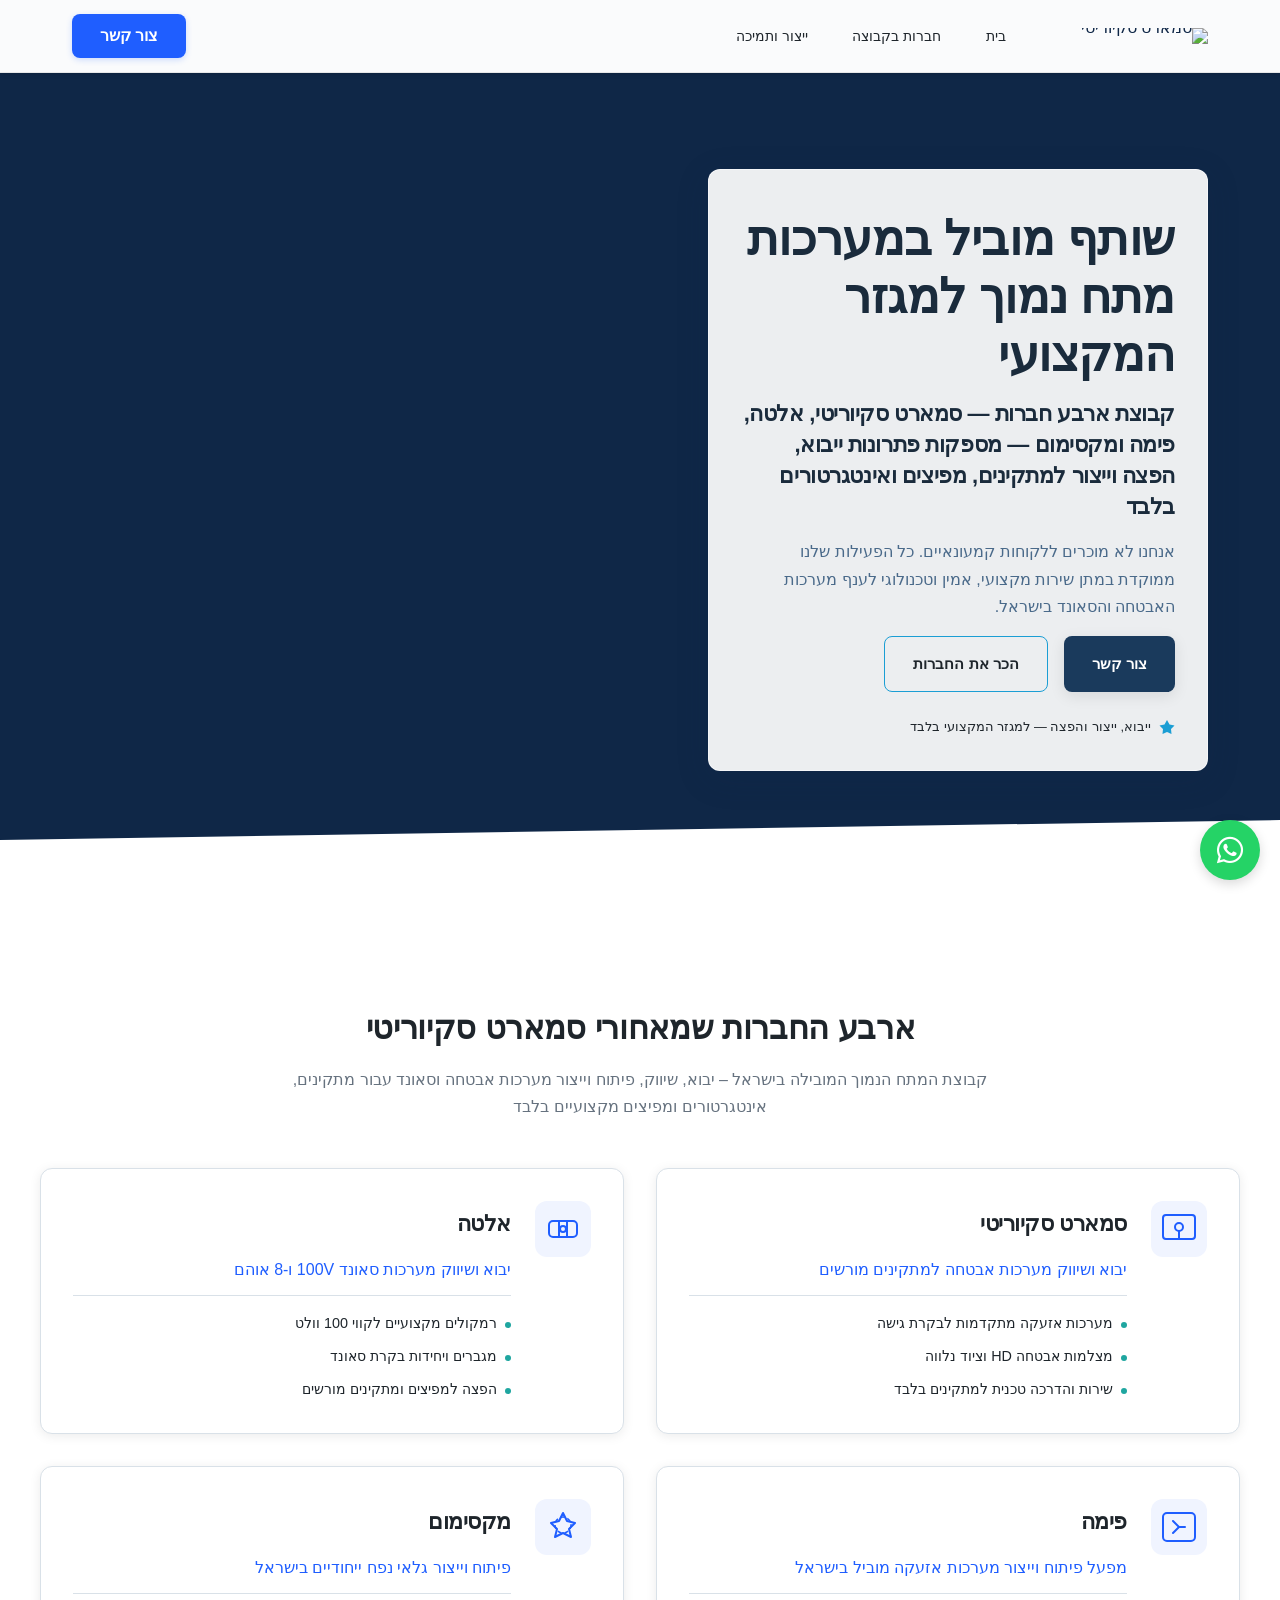
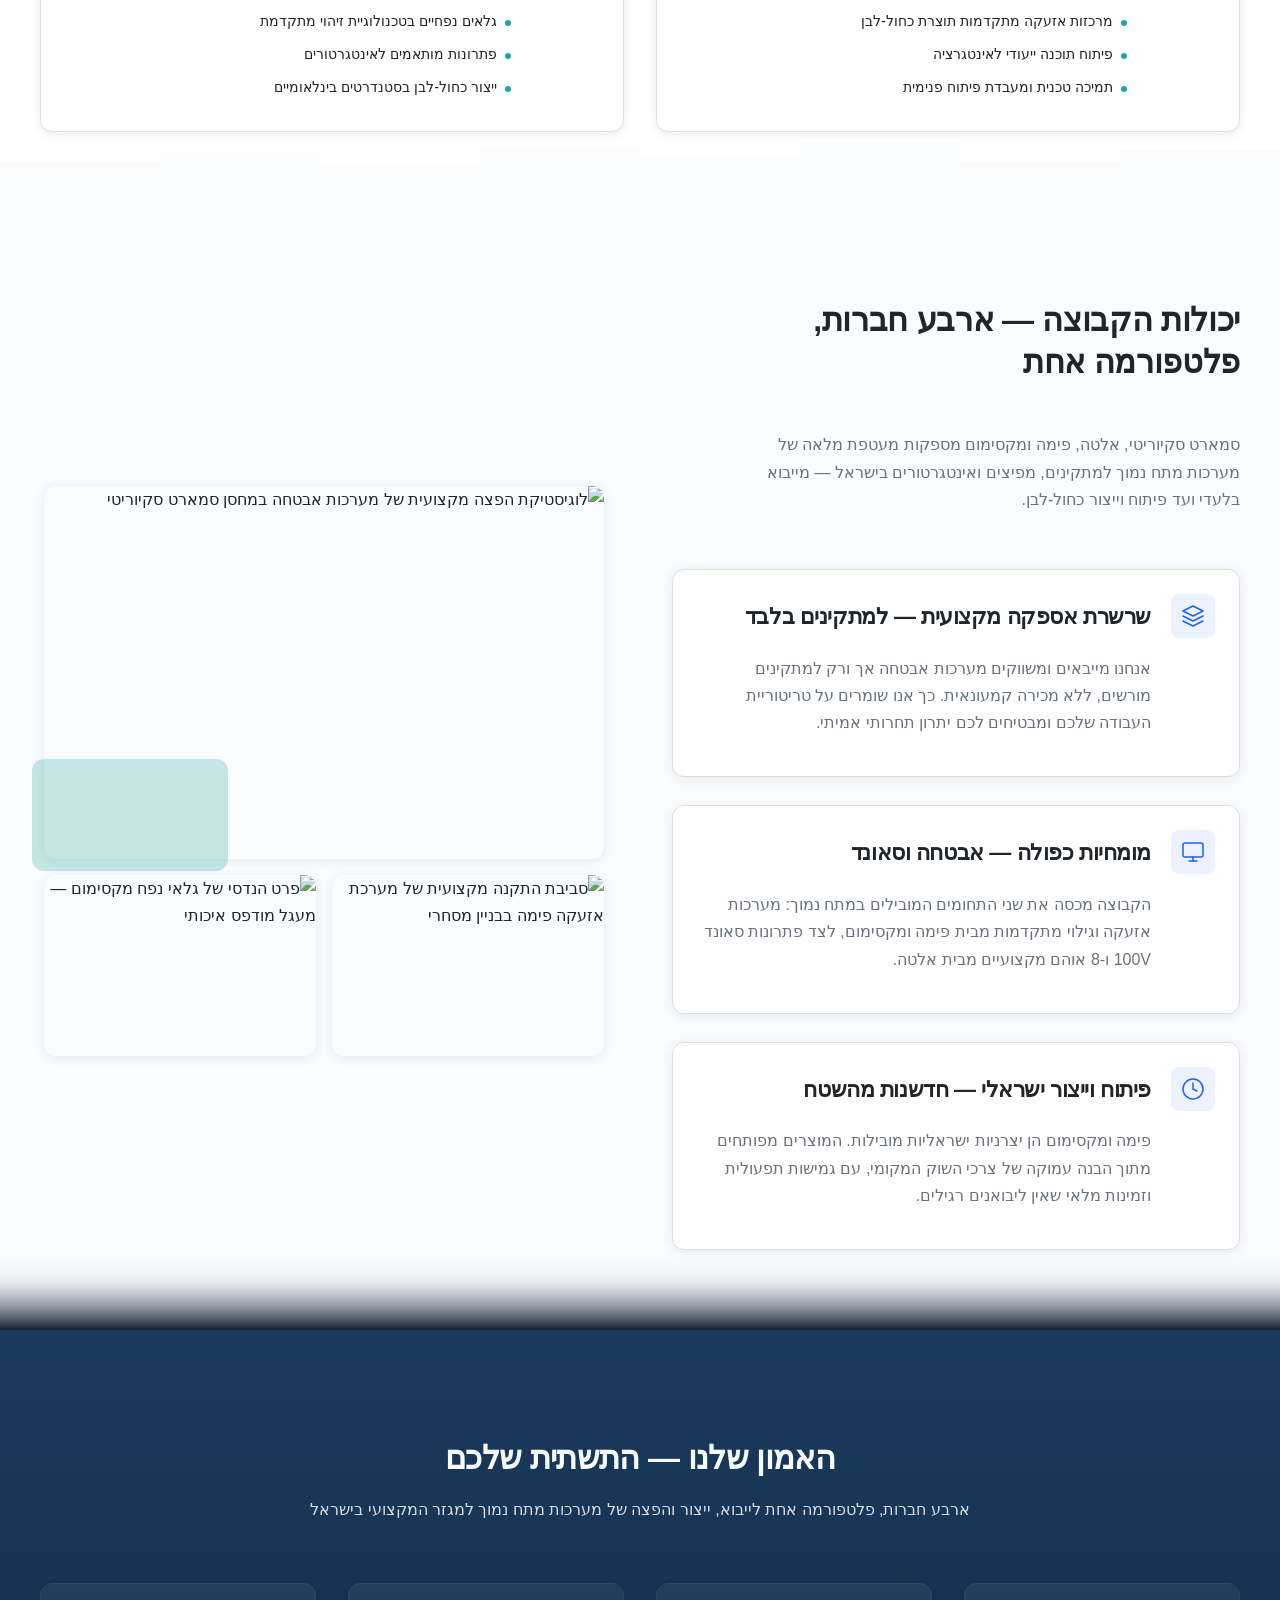
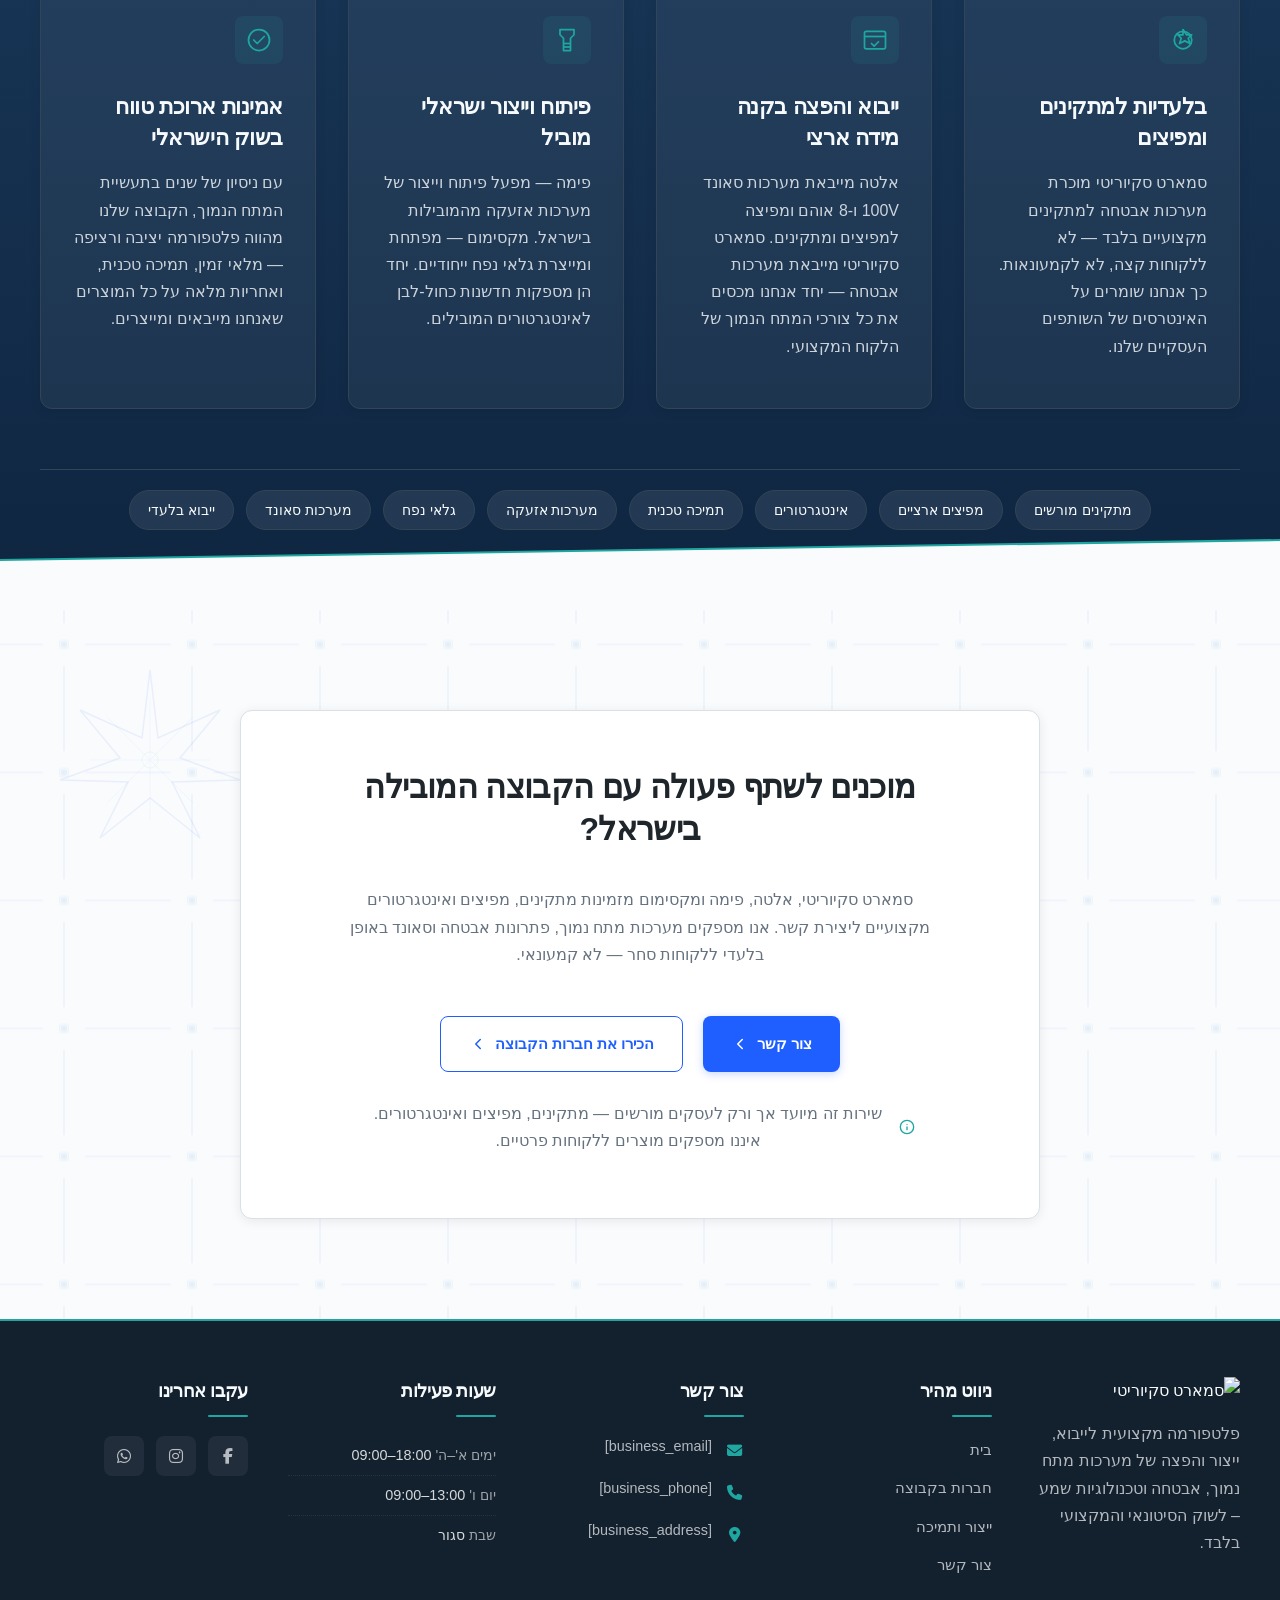
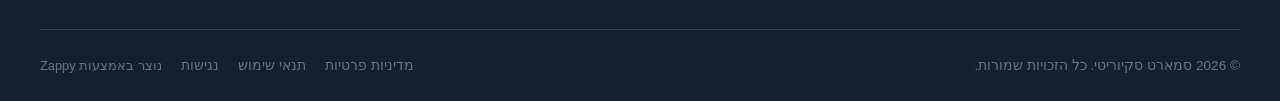
==== public/index.html @ fe7692e2 "Initial website commit" ====
<!doctype html><html dir="rtl" lang="he"><head><meta charset="UTF-8"><meta content="width=device-width,initial-scale=1" name="viewport"><meta content="index, follow" name="robots"><title>ספקית האבטחה המובילה למתקינים — סמארט סקיוריטי</title><meta content="קבוצת סמארט סקיוריטי מספקת מערכות אבטחה למתקינים מקצועיים בישראל – ייבוא, ייצור והפצה של מותגי עילית. הצטרפו לשותפות עסקית מובילה עוד היום." name="description"><meta content="סמארט סקיוריטי, מערכות אבטחה למתקינים מקצועיים, ייבוא מערכות אזעקה לישראל, ספקית אבטחה מקצועית, הפצת מערכות מתח נמוך" name="keywords"><link href="/assets/favicon.ico" rel="icon" type="image/x-icon"><link href="/assets/favicon-16x16.png" rel="icon" type="image/png" sizes="16x16"><link href="/assets/favicon-32x32.png" rel="icon" type="image/png" sizes="32x32"><link href="/assets/favicon-48x48.png" rel="icon" type="image/png" sizes="48x48"><link href="/assets/favicon-192x192.png" rel="icon" type="image/png" sizes="192x192"><link href="/assets/favicon-512x512.png" rel="icon" type="image/png" sizes="512x512"><link href="/assets/apple-touch-icon.png" rel="apple-touch-icon"><script>!function(){"use strict";var t="fd85ed52-8861-4fe6-8030-64ac9ced4b8d",e="https://api.zappy5.com/api/analytics/track",a=18e5,n=2592e6,o=!0,i=!0,r=!0;var s=function(){var e="zappy_visitor_"+t,a=null;try{if(a=localStorage.getItem(e)){var o=JSON.parse(a),i=Date.now();if(i-o.created<n)return o.lastSeen=i,localStorage.setItem(e,JSON.stringify(o)),o.id}}catch(t){console.warn("Zappy Analytics: LocalStorage not available")}var r="zv_"+Date.now()+"_"+Math.random().toString(36).substr(2,9);try{localStorage.setItem(e,JSON.stringify({id:r,created:Date.now(),lastSeen:Date.now()}))}catch(t){}return r}(),c=function(){var e="zappy_session_"+t,n=null;try{if(n=sessionStorage.getItem(e)){var o=JSON.parse(n),i=Date.now();if(i-o.timestamp<a)return o.timestamp=i,sessionStorage.setItem(e,JSON.stringify(o)),o.id}}catch(t){console.warn("Zappy Analytics: SessionStorage not available")}var r="zs_"+Date.now()+"_"+Math.random().toString(36).substr(2,9);try{sessionStorage.setItem(e,JSON.stringify({id:r,timestamp:Date.now()}))}catch(t){}return r}();function l(a,n){n=n||{};var o={website_id:t,event_type:a,page_path:window.location.pathname,referrer:document.referrer||"direct",visitor_id:s,session_id:c,metadata:n};if(navigator.sendBeacon){var i=new Blob([JSON.stringify(o)],{type:"application/json"});navigator.sendBeacon(e,i)}else fetch(e,{method:"POST",headers:{"Content-Type":"application/json"},body:JSON.stringify(o),keepalive:!0}).catch(function(t){console.warn("Zappy Analytics: Failed to track event",t)})}o&&l("pageview",{title:document.title,url:window.location.href}),i&&document.addEventListener("click",function(t){var e=t.target;if("BUTTON"===e.tagName||e.closest("button")){var a="BUTTON"===e.tagName?e:e.closest("button");l("click",{element:"button",text:a.textContent.trim().substring(0,100),id:a.id||null,class:a.className||null})}else if("A"===e.tagName||e.closest("a")){var n="A"===e.tagName?e:e.closest("a");l("navigation",{element:"link",text:n.textContent.trim().substring(0,100),href:n.href,external:n.hostname!==window.location.hostname})}},!0),r&&document.addEventListener("submit",function(t){var e=t.target;l("form_submit",{form_id:e.id||null,form_name:e.name||null,form_action:e.action||null,form_method:e.method||"GET"})},!0);var d=Date.now();window.addEventListener("beforeunload",function(){l("page_unload",{time_on_page:Math.floor((Date.now()-d)/1e3),page_path:window.location.pathname})}),window.zappyAnalytics={track:l,getVisitorId:function(){return s},getSessionId:function(){return c}}}()</script><meta content="ספקית האבטחה המובילה למתקינים — סמארט סקיוריטי" property="og:title"><meta content="קבוצת סמארט סקיוריטי מספקת מערכות אבטחה למתקינים מקצועיים בישראל – ייבוא, ייצור והפצה של מותגי עילית. הצטרפו לשותפות עסקית מובילה עוד היום." property="og:description"><meta content="summary_large_image" name="twitter:card"><meta content="ספקית האבטחה המובילה למתקינים — סמארט סקיוריטי" name="twitter:title"><meta content="קבוצת סמארט סקיוריטי מספקת מערכות אבטחה למתקינים מקצועיים בישראל – ייבוא, ייצור והפצה של מותגי עילית. הצטרפו לשותפות עסקית מובילה עוד היום." name="twitter:description"><meta content="website" property="og:type"><meta content="he_IL" property="og:locale"><link href="https://cdnjs.cloudflare.com/ajax/libs/font-awesome/6.4.0/css/all.min.css" rel="stylesheet"><style>.skip-link{position:absolute;top:0;left:0;transform:translateY(-200%);padding:12px 18px;background:var(--bg-dark,#1a1a1a);color:var(--text-light,#fff);font-weight:600;border-radius:0 0 8px 0;z-index:10000}.skip-link:focus{transform:none;outline:2px solid var(--ring,#fff);outline-offset:2px}:focus-visible{outline:2px solid var(--ring,currentColor);outline-offset:3px}</style><link href="/assets/favicon.ico" rel="icon" type="image/x-icon"><link href="/assets/favicon-16x16.png" rel="icon" type="image/png" sizes="16x16"><link href="/assets/favicon-32x32.png" rel="icon" type="image/png" sizes="32x32"><link href="/assets/favicon-48x48.png" rel="icon" type="image/png" sizes="48x48"><link href="/assets/favicon-192x192.png" rel="icon" type="image/png" sizes="192x192"><link href="/assets/favicon-512x512.png" rel="icon" type="image/png" sizes="512x512"><link href="/assets/apple-touch-icon.png" rel="apple-touch-icon"><link href="https://cdn.jsdelivr.net/npm/vanilla-cookieconsent@3/dist/cookieconsent.css" rel="stylesheet"><script src="https://cdn.jsdelivr.net/npm/vanilla-cookieconsent@3/dist/cookieconsent.umd.js"></script><script src="https://cdn.jsdelivr.net/gh/mickidum/acc_toolbar/acctoolbar/acctoolbar.min.js"></script><link href="/styles.css" rel="stylesheet"><script>window.ZAPPY_WEBSITE_ID="fd85ed52-8861-4fe6-8030-64ac9ced4b8d",window.ZAPPY_API_BASE="https://api.zappy5.com"</script><style id="zappy-dropdown-submenu-styles">#navMenu li:has(.sub-menu),.nav-menu li:has(.sub-menu),.navbar li:has(.sub-menu),nav li:has(.sub-menu){position:relative}#navMenu .sub-menu,.nav-menu .sub-menu,.navbar .sub-menu,nav .sub-menu{display:block!important;position:absolute!important;top:100%;left:0;min-width:220px;background:#fff;border-radius:8px;box-shadow:0 8px 25px rgba(0,0,0,.15);padding:8px 0;opacity:0;visibility:hidden;transform:translateY(10px);transition:all .3s ease;z-index:1000;list-style:none;pointer-events:none}#navMenu li:hover>.sub-menu,.nav-menu li:hover>.sub-menu,.navbar li:hover>.sub-menu,nav li:hover>.sub-menu{opacity:1!important;visibility:visible!important;transform:translateY(0)!important;pointer-events:auto!important}.sub-menu li{list-style:none;margin:0;padding:0}.sub-menu a{display:block!important;padding:10px 16px!important;color:var(--text-dark,#333)!important;font-weight:500;text-decoration:none;white-space:nowrap;transition:background-color .2s}.sub-menu .zappy-nav-child>a{padding-left:28px!important;font-size:.9em!important;opacity:.85!important}[dir=rtl] .sub-menu .zappy-nav-child>a,html[lang=ar] .sub-menu .zappy-nav-child>a,html[lang=he] .sub-menu .zappy-nav-child>a{padding-left:10px!important;padding-right:28px!important}.sub-menu .zappy-nav-parent>a{font-weight:600!important}.sub-menu a:hover{background-color:#f5f5f5}[dir=rtl] .nav-menu .sub-menu,[dir=rtl] .navbar .sub-menu,[dir=rtl] nav .sub-menu,html[lang=ar] .nav-menu .sub-menu,html[lang=ar] .navbar .sub-menu,html[lang=ar] nav .sub-menu,html[lang=he] .nav-menu .sub-menu,html[lang=he] .navbar .sub-menu,html[lang=he] nav .sub-menu{left:auto!important;right:0!important}.sub-menu:empty,.sub-menu:not(:has(li)):not(:has(> a)),.sub-menu:not(:has(li:not(.zappy-hidden-menu-item))):not(:has(> a)){display:none!important;opacity:0!important;visibility:hidden!important;pointer-events:none!important}li:has(.menu-group-title):hover>.sub-menu{opacity:1!important;visibility:visible!important;transform:translateY(0)!important;pointer-events:auto!important}#navMenu>li>.menu-group-title,.nav-menu>li>.menu-group-title{display:inline-block;padding:.5rem 1rem;cursor:default;user-select:none}@media (max-width:768px){#navMenu .sub-menu,.nav-menu .sub-menu,.navbar .sub-menu,nav .sub-menu{position:static!important;transform:none!important;box-shadow:none!important;background:0 0!important;max-height:0;overflow:hidden;opacity:0;visibility:hidden;transition:max-height .3s ease,opacity .3s ease;padding:0!important;border-radius:0!important}#navMenu .sub-menu.mobile-expanded,.nav-menu .sub-menu.mobile-expanded,.navbar .sub-menu.mobile-expanded{max-height:none!important;overflow-y:visible!important;opacity:1!important;visibility:visible!important;padding:8px 0 8px 16px!important}[dir=rtl] .sub-menu.mobile-expanded,html[lang=he] .sub-menu.mobile-expanded{padding:8px 16px 8px 0!important}#navMenu li:hover>.sub-menu,.nav-menu li:hover>.sub-menu,.navbar li:hover>.sub-menu,nav li:hover>.sub-menu{opacity:0;visibility:hidden;pointer-events:none}#navMenu li>.sub-menu.mobile-expanded,.nav-menu li>.sub-menu.mobile-expanded,.navbar li>.sub-menu.mobile-expanded,nav li>.sub-menu.mobile-expanded{opacity:1!important;visibility:visible!important;pointer-events:auto!important}#navMenu li:has(.sub-menu),.nav-menu li:has(.sub-menu),.navbar li:has(.sub-menu),nav li:has(.sub-menu){display:flex!important;flex-wrap:wrap!important;align-items:center!important;position:relative!important;min-height:44px!important}#navMenu li:has(.sub-menu)>a,.nav-menu li:has(.sub-menu)>a,.navbar li:has(.sub-menu)>a,nav li:has(.sub-menu)>a{flex:1!important;min-width:0!important}#navMenu li:has(.sub-menu)>.menu-group-title,.nav-menu li:has(.sub-menu)>.menu-group-title,.navbar li:has(.sub-menu)>.menu-group-title,nav li:has(.sub-menu)>.menu-group-title{flex:1!important;min-width:0!important;padding:0!important;line-height:inherit!important}#navMenu li:has(.sub-menu)>.sub-menu,.nav-menu li:has(.sub-menu)>.sub-menu,.navbar li:has(.sub-menu)>.sub-menu,nav li:has(.sub-menu)>.sub-menu{flex-basis:100%!important;width:100%!important}#navMenu li:has(.sub-menu)>a [class*=arrow],#navMenu li:has(.sub-menu)>a [class*=chevron],.nav-menu li:has(.sub-menu)>a .fa-angle-down,.nav-menu li:has(.sub-menu)>a .fa-chevron-down,.nav-menu li:has(.sub-menu)>a [class*=arrow],.nav-menu li:has(.sub-menu)>a [class*=chevron],nav li:has(.sub-menu)>a [class*=arrow],nav li:has(.sub-menu)>a [class*=chevron]{display:none!important;visibility:hidden!important}.mobile-submenu-toggle{display:flex!important;align-items:center!important;justify-content:center!important;width:44px!important;height:auto!important;background:0 0!important;border:none!important;cursor:pointer!important;color:var(--text-dark)!important;position:static!important;flex-shrink:0!important;align-self:stretch!important;z-index:2!important;padding:0!important;margin:0!important}.mobile-submenu-toggle::after{content:''!important;width:0!important;height:0!important;border-left:6px solid transparent!important;border-right:6px solid transparent!important;border-top:7px solid currentColor!important;transition:transform .3s ease!important}.mobile-submenu-toggle.expanded::after{transform:rotate(180deg)!important}.sub-menu a{padding:10px 0!important;display:block!important;color:var(--text-dark)!important;white-space:normal!important}.sub-menu .zappy-nav-child>a{padding-left:28px!important;font-size:.9em!important;opacity:.85!important}[dir=rtl] .sub-menu .zappy-nav-child>a,html[lang=ar] .sub-menu .zappy-nav-child>a,html[lang=he] .sub-menu .zappy-nav-child>a{padding-left:0!important;padding-right:28px!important}.sub-menu .zappy-nav-parent>a{font-weight:600!important}#navMenu.active,.nav-menu.active{max-width:100vw!important;overflow-x:hidden!important;box-sizing:border-box!important}.navbar .sub-menu li a,.zappy-products-dropdown .sub-menu a,nav.navbar .sub-menu li a{color:var(--text-dark)!important}}@media (min-width:769px){.mobile-submenu-toggle{display:none!important}}</style><style id="zappy-widget-visibility">html[dir=rtl] .whatsapp-float{right:20px!important;left:auto!important}html:not([dir]) .whatsapp-float,html[dir=ltr] .whatsapp-float{left:20px!important;right:auto!important}html[dir=rtl] #mic-access-tool-general-button,html[dir=rtl] #mic-init-access-tool #mic-access-tool-general-button,html[dir=rtl] #mic-init-access-tool .mic-access-tool-general-button,html[dir=rtl] ._access-icon,html[dir=rtl] .mic-access-tool-general-button{left:20px!important;right:auto!important}html:not([dir]) #mic-access-tool-general-button,html:not([dir]) #mic-init-access-tool #mic-access-tool-general-button,html:not([dir]) #mic-init-access-tool .mic-access-tool-general-button,html:not([dir]) ._access-icon,html:not([dir]) .mic-access-tool-general-button,html[dir=ltr] #mic-access-tool-general-button,html[dir=ltr] #mic-init-access-tool #mic-access-tool-general-button,html[dir=ltr] #mic-init-access-tool .mic-access-tool-general-button,html[dir=ltr] ._access-icon,html[dir=ltr] .mic-access-tool-general-button{right:20px!important;left:auto!important}@media (max-width:768px){.whatsapp-float{display:flex!important}}@media (min-width:769px){.whatsapp-float{display:flex!important}}@media (max-width:768px){#mic-access-tool-general-button,#mic-init-access-tool #mic-access-tool-general-button,#mic-init-access-tool .mic-access-tool-general-button,._access-icon,.mic-access-tool-general-button{display:flex!important;visibility:visible!important;opacity:1!important;pointer-events:auto!important}#mic-access-tool-box.opened-mic-access-tool,#mic-init-access-tool #mic-access-tool-box.opened-mic-access-tool,.mic-access-tool-box.opened-mic-access-tool{visibility:visible!important;opacity:1!important;pointer-events:auto!important}}@media (min-width:769px){#mic-access-tool-general-button,#mic-init-access-tool #mic-access-tool-general-button,#mic-init-access-tool .mic-access-tool-general-button,._access-icon,.mic-access-tool-general-button{display:flex!important;visibility:visible!important;opacity:1!important;pointer-events:auto!important}#mic-access-tool-box.opened-mic-access-tool,#mic-init-access-tool #mic-access-tool-box.opened-mic-access-tool,.mic-access-tool-box.opened-mic-access-tool{visibility:visible!important;opacity:1!important;pointer-events:auto!important}}</style></head><body><a href="#main" class="skip-link">דלג לתוכן הראשי</a><nav class="navbar" dir="rtl"><button aria-label="Menu" class="mobile-toggle" id="mobileToggle"><svg viewBox="0 0 24 24" fill="none" height="24" width="24" class="hamburger-icon"><path d="M3 12h18M3 6h18M3 18h18" stroke="currentColor" stroke-width="2" stroke-linecap="round"></path></svg> <svg viewBox="0 0 24 24" fill="none" height="24" width="24" class="close-icon" style="display:none"><path d="M18 6L6 18M6 6l12 12" stroke="currentColor" stroke-width="2" stroke-linecap="round"></path></svg></button> <button aria-label="Call" class="phone-header-btn" data-phone="[business_phone]"><svg viewBox="0 0 24 24" fill="currentColor" height="20" width="20"><path d="M22 16.92v3a2 2 0 0 1-2.18 2 19.79 19.79 0 0 1-8.63-3.07 19.5 19.5 0 0 1-6-6 19.79 19.79 0 0 1-3.07-8.67A2 2 0 0 1 4.11 2h3a2 2 0 0 1 2 1.72 12.84 12.84 0 0 0 .7 2.81 2 2 0 0 1-.45 2.11L8.09 9.91a16 16 0 0 0 6 6l1.27-1.27a2 2 0 0 1 2.11-.45 12.84 12.84 0 0 0 2.81.7A2 2 0 0 1 22 16.92z"></path></svg></button><div class="nav-container"><div class="nav-right-group"><div class="nav-brand"><a href="/" class="logo-link"><img alt="סמארט סקיוריטי" src="/assets/site-----image-1.webp" class="logo"></a></div><ul class="nav-menu" id="navMenu"><li><a href="/">בית</a></li><li><a href="/group-companies">חברות בקבוצה</a></li><li><a href="/manufacturing-support">ייצור ותמיכה</a></li></ul></div><div class="nav-cta-container"><a href="/contact" class="nav-cta-btn">צור קשר</a></div></div></nav><script>window.addEventListener("load",function(){const e=document.querySelector(".navbar, nav, header");if(!e)return void console.log("[Navbar] Navbar element not found");let t=document.getElementById("mobileToggle")||document.querySelector(".mobile-toggle")||document.querySelector(".hamburger")||document.querySelector(".hamburger-menu")||document.querySelector(".menu-toggle")||document.querySelector(".burger-menu")||document.querySelector('[aria-label="Menu"]')||document.querySelector('[aria-label="תפריט"]');const n=document.querySelector(".phone-header-btn"),o=window.getComputedStyle(e);let r=o.backgroundColor;if(console.log("[Navbar] Initial navbar background:",r),"transparent"===r||"rgba(0, 0, 0, 0)"===r||r.startsWith("rgba")&&r.includes(", 0)")){const e=o.backgroundImage;if(e&&"none"!==e)console.log("[Navbar] Navbar has background image/gradient, using dark text"),r="rgb(240, 240, 240)";else{const e=window.getComputedStyle(document.body).backgroundColor;console.log("[Navbar] Navbar transparent, using body background:",e),r=e}}const a=r.match(/\d+/g);if(a&&a.length>=3){const e=(.299*parseInt(a[0])+.587*parseInt(a[1])+.114*parseInt(a[2]))/255;console.log("[Navbar] Mobile button colors preserved from Claude CSS (luminance:",e.toFixed(2)+")");const o=document.createElement("style");o.id="zappy-mobile-nav-fix";document.documentElement.lang;document.documentElement.dir,o.textContent='\n        /* Hide mobile buttons on desktop, show only on mobile */\n        @media (min-width: 769px) {\n          .mobile-toggle,\n          .phone-header-btn {\n            display: none !important;\n          }\n        }\n        \n        /* Show and position mobile buttons correctly on mobile */\n        @media (max-width: 768px) {\n          .navbar,\n          nav.navbar {\n            min-height: 70px !important;\n          }\n\n          .mobile-toggle,\n          .phone-header-btn {\n            position: absolute !important;\n            top: 0 !important;\n            bottom: 0 !important;\n            margin-top: auto !important;\n            margin-bottom: auto !important;\n            transform: none !important;\n            z-index: 1001 !important;\n            display: flex !important;\n            align-items: center !important;\n            justify-content: center !important;\n            width: 36px !important;\n            height: 36px !important;\n            border-radius: 50% !important;\n            border: none !important;\n            cursor: pointer !important;\n            padding: 6px !important;\n            background: none !important;\n            color: var(--nav-text, var(--text-dark)) !important;\n            touch-action: manipulation !important;\n            -webkit-tap-highlight-color: transparent !important;\n          }\n\n          html[data-zappy-site-type="ecommerce"] .phone-header-btn,\n          body[data-zappy-site-type="ecommerce"] .phone-header-btn,\n          html[data-zappy-site-type="ecommerce"] header .phone-header-btn,\n          html[data-zappy-site-type="ecommerce"] nav .phone-header-btn {\n            display: none !important;\n            visibility: hidden !important;\n            width: 0 !important;\n            height: 0 !important;\n            min-width: 0 !important;\n            overflow: hidden !important;\n          }\n          \n          /* LTR positioning (default): hamburger LEFT, phone RIGHT */\n          html:not([dir="rtl"]):not([lang="he"]):not([lang="ar"]) .mobile-toggle,\n          html[dir="ltr"] .mobile-toggle {\n            left: 12px !important;\n            right: auto !important;\n          }\n          html:not([dir="rtl"]):not([lang="he"]):not([lang="ar"]) .phone-header-btn,\n          html[dir="ltr"] .phone-header-btn {\n            right: 12px !important;\n            left: auto !important;\n          }\n          \n          /* RTL positioning: hamburger RIGHT, phone LEFT */\n          html[dir="rtl"] .mobile-toggle,\n          html[lang="he"] .mobile-toggle,\n          html[lang="ar"] .mobile-toggle {\n            right: 12px !important;\n            left: auto !important;\n          }\n          html[dir="rtl"] .phone-header-btn,\n          html[lang="he"] .phone-header-btn,\n          html[lang="ar"] .phone-header-btn {\n            left: 12px !important;\n            right: auto !important;\n          }\n          \n          /* CRITICAL: Ensure nav-container has min-height on mobile */\n          /* All children are positioned absolutely/fixed on mobile, so height:auto collapses to 0 */\n          .nav-container {\n            min-height: 70px !important;\n            position: relative !important;\n          }\n          \n          /* Ensure SVG icons are properly sized and inherit color */\n          .mobile-toggle svg,\n          .phone-header-btn svg {\n            width: 24px !important;\n            height: 24px !important;\n            /* Don\'t force display - let JavaScript control hamburger/close toggle */\n          }\n          \n          /* Reset nav-cta-container on mobile - remove desktop box-shadow/padding */\n          /* that creates a visible ghost box when CTA button is hidden */\n          .nav-cta-container {\n            box-shadow: none !important;\n            padding: 0 !important;\n          }\n          \n          /* Hide nav-cta-container entirely on mobile when there\'s no lang-switcher */\n          /* (only the CTA button is inside, and it\'s hidden on mobile) */\n          .nav-cta-container:not(:has(.lang-switcher)) {\n            display: none !important;\n          }\n          \n          /* CRITICAL: Prevent hero image fade gradient from bleeding over headline text */\n          /* The .image-fade-gradient has bottom: -30px (extends below parent) */\n          /* On mobile stacked layout, this overlaps the h1 text below the image */\n          .hero-image-column {\n            overflow: hidden !important;\n          }\n          .image-fade-gradient {\n            bottom: 0 !important;\n          }\n          \n          /* Hide desktop language switcher on mobile - hamburger menu handles it */\n          /* High specificity to override stored CSS */\n          .lang-switcher,\n          .nav-cta-container .lang-switcher,\n          .nav-container .lang-switcher,\n          .navbar .lang-switcher,\n          .navbar .nav-cta-container .lang-switcher {\n            display: none !important;\n          }\n        }\n      ';const r=document.getElementById("zappy-mobile-nav-fix");r&&r.remove(),document.head.appendChild(o),console.log("[Navbar] Critical CSS injected for mobile nav positioning");const i=window.innerWidth<=768;if(t){const e=t.querySelector(".hamburger-icon"),n=t.querySelector(".close-icon");e&&(e.style.setProperty("width","24px","important"),e.style.setProperty("height","24px","important"),e.style.setProperty("display","block","important")),n&&(n.style.setProperty("width","24px","important"),n.style.setProperty("height","24px","important"),n.style.setProperty("display","none","important")),i?(t.style.setProperty("position","absolute","important"),t.style.setProperty("top","0","important"),t.style.setProperty("bottom","0","important"),t.style.setProperty("margin-top","auto","important"),t.style.setProperty("margin-bottom","auto","important"),t.style.setProperty("transform","none","important"),t.style.setProperty("z-index","1001","important"),t.style.removeProperty("left"),t.style.removeProperty("right"),console.log("[Navbar] Mobile toggle positioning applied (mobile viewport)")):(t.style.removeProperty("position"),t.style.removeProperty("top"),t.style.removeProperty("transform"),t.style.removeProperty("z-index"),t.style.removeProperty("left"),t.style.removeProperty("right"),console.log("[Navbar] Desktop viewport - cleared mobile toggle inline positioning"))}if(n){const e=n.querySelector("svg");e&&(e.style.width="24px",e.style.height="24px",e.setAttribute("width","24"),e.setAttribute("height","24")),i?(n.style.setProperty("position","absolute","important"),n.style.setProperty("top","0","important"),n.style.setProperty("bottom","0","important"),n.style.setProperty("margin-top","auto","important"),n.style.setProperty("margin-bottom","auto","important"),n.style.setProperty("transform","none","important"),n.style.setProperty("z-index","1001","important"),n.style.removeProperty("left"),n.style.removeProperty("right"),console.log("[Navbar] Phone button positioning applied (mobile viewport)")):(n.style.removeProperty("position"),n.style.removeProperty("top"),n.style.removeProperty("transform"),n.style.removeProperty("z-index"),n.style.removeProperty("left"),n.style.removeProperty("right"),console.log("[Navbar] Desktop viewport - cleared phone button inline positioning"))}}else console.log("[Navbar] Could not parse background color:",r);t=document.getElementById("mobileToggle")||document.querySelector(".mobile-toggle")||document.querySelector(".hamburger")||document.querySelector(".hamburger-menu")||document.querySelector(".menu-toggle")||document.querySelector(".burger-menu")||document.querySelector('[aria-label="Menu"]')||document.querySelector('[aria-label="תפריט"]');const i=document.getElementById("navMenu")||document.querySelector(".nav-menu")||document.querySelector(".nav-links")||document.querySelector("nav ul:not(.submenu)");if(!t||!i)return void console.log("[Navbar] Mobile toggle or menu not found:",{toggle:!!t,menu:!!i});i.id||(i.id="navMenu"),console.log("[Navbar] Initializing mobile menu...");const l=t.cloneNode(!0);t.parentNode.replaceChild(l,t);var s=0;function p(e){var t=Date.now();t-s<300||(s=t,function(e){e.preventDefault(),e.stopPropagation();const t=l.querySelector(".hamburger-icon"),n=l.querySelector(".close-icon");i.classList.contains("active")?(i.classList.remove("active"),t&&t.style.setProperty("display","block","important"),n&&n.style.setProperty("display","none","important"),document.body.style.overflow="",console.log("[Navbar] Menu closed")):(i.classList.add("active"),t&&t.style.setProperty("display","none","important"),n&&n.style.setProperty("display","block","important"),document.body.style.overflow="hidden",console.log("[Navbar] Menu opened"))}(e))}l.addEventListener("click",p),l.addEventListener("touchend",p),i.querySelectorAll("a").forEach(function(e){e.addEventListener("click",function(){if("#"===this.getAttribute("href"))return;const e=l.querySelector(".hamburger-icon"),t=l.querySelector(".close-icon");i.classList.remove("active"),e&&e.style.setProperty("display","block","important"),t&&t.style.setProperty("display","none","important"),document.body.style.overflow="",console.log("[Navbar] Menu closed (link clicked)")})});var m=i.querySelectorAll(".dropdown-toggle");m.forEach(function(e){e.addEventListener("click",function(e){e.preventDefault(),e.stopPropagation();var t=this.closest(".nav-dropdown");t&&(t.parentNode.querySelectorAll(".nav-dropdown.open").forEach(function(e){e!==t&&e.classList.remove("open")}),t.classList.toggle("open"),console.log("[Navbar] Dropdown toggled:",t.classList.contains("open")?"open":"closed"))})}),document.addEventListener("click",function(e){e.target.closest(".nav-dropdown")||document.querySelectorAll(".nav-dropdown.open").forEach(function(e){e.classList.remove("open")})}),console.log("[Navbar] Dropdown handlers initialized for "+m.length+" dropdowns"),n&&n.addEventListener("click",function(){const e=document.querySelectorAll('a[href^="tel:"]'),t=e.length>0?e[0].getAttribute("href").replace("tel:",""):"[business_phone]";window.location.href="tel:"+t,console.log("[Navbar] Phone button clicked")}),console.log("[Navbar] Mobile menu initialized successfully")})</script><main id="main"><section class="index-hero-section" data-band-index="0" data-layout-spec="בית-hero" data-hero-type="card"><img alt="סמארט סקיוריטי - סביבת עבודה מקצועית" src="/assets/site-index-hero-image-1.webp" data-context="A refined technical headquarters environment for a low-voltage systems group. Clean industrial setting with subtle security infrastructure, sound distribution components, and professional B2B atmosphere. Bright but serious corporate imagery with deep blue accents, crisp lighting, and minimal chrome. No retail showroom feel - pure professional trade environment." data-placeholder="index-hero-image-1" height="600" loading="eager" width="1200" class="hero-bg-image" data-hero-bg="true" fetchpriority="high"><div class="hero-scrim" aria-hidden="true"></div><div class="hero-overlay-group"><div class="hero-card"><h1 class="hero-headline">שותף מוביל במערכות מתח נמוך למגזר המקצועי</h1><h3 class="hero-subtitle">קבוצת ארבע חברות — סמארט סקיוריטי, אלטה, פימה ומקסימום — מספקות פתרונות ייבוא, הפצה וייצור למתקינים, מפיצים ואינטגרטורים בלבד</h3><p class="hero-description">אנחנו לא מוכרים ללקוחות קמעונאיים. כל הפעילות שלנו ממוקדת במתן שירות מקצועי, אמין וטכנולוגי לענף מערכות האבטחה והסאונד בישראל.</p><div class="hero-cta-group"><a href="/contact" class="hero-cta btn-primary">צור קשר</a> <a href="/group-companies" class="hero-cta btn-secondary">הכר את החברות</a></div><div class="hero-trust-line"><span class="trust-icon" aria-hidden="true"><svg viewBox="0 0 16 16" fill="none" data-element-type="icon" data-icon-type="svg" height="16" width="16" xmlns="http://www.w3.org/2000/svg"><path d="M8 1L10.5 5.5L15.5 6.5L12 10L12.5 15L8 13L3.5 15L4 10L0.5 6.5L5.5 5.5L8 1Z" fill="currentColor"></path></svg> </span><span>ייבוא, ייצור והפצה — למגזר המקצועי בלבד</span></div></div></div><div class="hero-divider-wrapper" aria-hidden="true"><svg viewBox="0 0 1200 80" xmlns="http://www.w3.org/2000/svg" aria-hidden="true" data-no-icon-edit="true" preserveAspectRatio="none"><defs><linearGradient id="heroDividerGrad" x1="0%" x2="100%" y1="0%" y2="0%"><stop offset="0%" stop-color="var(--primary)" stop-opacity="0.85"></stop><stop offset="100%" stop-color="var(--primary)" stop-opacity="0.0"></stop></linearGradient></defs><path d="M0,80 L0,20 L1200,0 L1200,80 Z" fill="#FFFFFF"></path></svg></div></section><section class="index-companies-section" data-band-index="1" data-layout-spec="בית-companies"><div class="index-companies-section__container"><div class="index-companies-section__intro"><h2 class="index-companies-section__title">ארבע החברות שמאחורי סמארט סקיוריטי</h2><p class="index-companies-section__subtitle">קבוצת המתח הנמוך המובילה בישראל – יבוא, שיווק, פיתוח וייצור מערכות אבטחה וסאונד עבור מתקינים, אינטגרטורים ומפיצים מקצועיים בלבד</p></div><div class="index-companies-section__grid"><article class="index-companies-section__card"><div class="index-companies-section__card-icon-wrapper"><svg viewBox="0 0 36 36" fill="none" data-element-type="icon" data-icon-type="svg" height="36" width="36" xmlns="http://www.w3.org/2000/svg" class="index-companies-section__card-icon"><rect height="24" width="32" x="2" y="4" rx="3" stroke="currentColor" stroke-width="2"></rect><circle cx="18" cy="16" r="4" stroke="currentColor" stroke-width="2"></circle><path d="M18 20V28" stroke="currentColor" stroke-width="2" stroke-linecap="round"></path><path d="M12 28H24" stroke="currentColor" stroke-width="2" stroke-linecap="round"></path></svg></div><div class="index-companies-section__card-content"><h3 class="index-companies-section__card-title">סמארט סקיוריטי</h3><p class="index-companies-section__card-role">יבוא ושיווק מערכות אבטחה למתקינים מורשים</p><ul class="index-companies-section__card-bullets"><li>מערכות אזעקה מתקדמות לבקרת גישה</li><li>מצלמות אבטחה HD וציוד נלווה</li><li>שירות והדרכה טכנית למתקינים בלבד</li></ul></div></article><article class="index-companies-section__card"><div class="index-companies-section__card-icon-wrapper"><svg viewBox="0 0 36 36" fill="none" data-element-type="icon" data-icon-type="svg" height="36" width="36" xmlns="http://www.w3.org/2000/svg" class="index-companies-section__card-icon"><rect height="16" width="28" x="4" y="10" rx="4" stroke="currentColor" stroke-width="2"></rect><path d="M14 10V26" stroke="currentColor" stroke-width="2"></path><path d="M22 10V26" stroke="currentColor" stroke-width="2"></path><circle cx="18" cy="18" r="3" stroke="currentColor" stroke-width="2"></circle></svg></div><div class="index-companies-section__card-content"><h3 class="index-companies-section__card-title">אלטה</h3><p class="index-companies-section__card-role">יבוא ושיווק מערכות סאונד 100V ו-8 אוהם</p><ul class="index-companies-section__card-bullets"><li>רמקולים מקצועיים לקווי 100 וולט</li><li>מגברים ויחידות בקרת סאונד</li><li>הפצה למפיצים ומתקינים מורשים</li></ul></div></article><article class="index-companies-section__card"><div class="index-companies-section__card-icon-wrapper"><svg viewBox="0 0 36 36" fill="none" data-element-type="icon" data-icon-type="svg" height="36" width="36" xmlns="http://www.w3.org/2000/svg" class="index-companies-section__card-icon"><rect height="28" width="32" x="2" y="4" rx="4" stroke="currentColor" stroke-width="2"></rect><path d="M12 12L18 18L12 24" stroke="currentColor" stroke-width="2" stroke-linecap="round" stroke-linejoin="round"></path><path d="M18 18H24" stroke="currentColor" stroke-width="2" stroke-linecap="round"></path></svg></div><div class="index-companies-section__card-content"><h3 class="index-companies-section__card-title">פימה</h3><p class="index-companies-section__card-role">מפעל פיתוח וייצור מערכות אזעקה מוביל בישראל</p><ul class="index-companies-section__card-bullets"><li>מרכזות אזעקה מתקדמות תוצרת כחול-לבן</li><li>פיתוח תוכנה ייעודי לאינטגרציה</li><li>תמיכה טכנית ומעבדת פיתוח פנימית</li></ul></div></article><article class="index-companies-section__card"><div class="index-companies-section__card-icon-wrapper"><svg viewBox="0 0 36 36" fill="none" data-element-type="icon" data-icon-type="svg" height="36" width="36" xmlns="http://www.w3.org/2000/svg" class="index-companies-section__card-icon"><path d="M18 4L22 12L30 14L24 20L26 28L18 24L10 28L12 20L6 14L14 12L18 4Z" stroke="currentColor" stroke-width="2" stroke-linejoin="round"></path><circle cx="18" cy="16" r="8" stroke="currentColor" stroke-width="1.5" stroke-dasharray="4 3"></circle></svg></div><div class="index-companies-section__card-content"><h3 class="index-companies-section__card-title">מקסימום</h3><p class="index-companies-section__card-role">פיתוח וייצור גלאי נפח ייחודיים בישראל</p><ul class="index-companies-section__card-bullets"><li>גלאים נפחיים בטכנולוגיית זיהוי מתקדמת</li><li>פתרונות מותאמים לאינטגרטורים</li><li>ייצור כחול-לבן בסטנדרטים בינלאומיים</li></ul></div></article></div></div><div class="index-companies-section__divider-wrapper"><svg viewBox="0 0 1200 60" xmlns="http://www.w3.org/2000/svg" aria-hidden="true" data-no-icon-edit="true" preserveAspectRatio="none"><path d="M0,60 L0,30 L150,30 L150,20 L300,20 L300,35 L450,35 L450,15 L600,15 L600,25 L750,25 L750,10 L900,10 L900,30 L1050,30 L1050,18 L1200,18 L1200,60 Z" fill="var(--bg-light)"></path></svg></div></section><section class="index-capabilities-section" data-band-index="2" data-layout-spec="בית-capabilities"><div class="capabilities-container"><div class="capabilities-content"><h2 class="capabilities-heading">יכולות הקבוצה — ארבע חברות, פלטפורמה אחת</h2><p class="capabilities-subtitle">סמארט סקיוריטי, אלטה, פימה ומקסימום מספקות מעטפת מלאה של מערכות מתח נמוך למתקינים, מפיצים ואינטגרטורים בישראל — מייבוא בלעדי ועד פיתוח וייצור כחול-לבן.</p><div class="capability-blocks"><div class="capability-block"><div class="capability-icon-wrapper"><svg viewBox="0 0 24 24" fill="none" data-element-type="icon" data-icon-type="svg" class="capability-icon" stroke="currentColor" stroke-linecap="round" stroke-linejoin="round" stroke-width="1.5"><path d="M12 2L2 7l10 5 10-5-10-5zM2 17l10 5 10-5M2 12l10 5 10-5"></path></svg></div><div class="capability-text"><h3 class="capability-title">שרשרת אספקה מקצועית — למתקינים בלבד</h3><p class="capability-desc">אנחנו מייבאים ומשווקים מערכות אבטחה אך ורק למתקינים מורשים, ללא מכירה קמעונאית. כך אנו שומרים על טריטוריית העבודה שלכם ומבטיחים לכם יתרון תחרותי אמיתי.</p></div></div><div class="capability-block"><div class="capability-icon-wrapper"><svg viewBox="0 0 24 24" fill="none" data-element-type="icon" data-icon-type="svg" class="capability-icon" stroke="currentColor" stroke-linecap="round" stroke-linejoin="round" stroke-width="1.5"><rect height="14" width="20" x="2" y="3" rx="2" ry="2"></rect><line x1="8" x2="16" y1="21" y2="21"></line><line x1="12" x2="12" y1="17" y2="21"></line></svg></div><div class="capability-text"><h3 class="capability-title">מומחיות כפולה — אבטחה וסאונד</h3><p class="capability-desc">הקבוצה מכסה את שני התחומים המובילים במתח נמוך: מערכות אזעקה וגילוי מתקדמות מבית פימה ומקסימום, לצד פתרונות סאונד 100V ו-8 אוהם מקצועיים מבית אלטה.</p></div></div><div class="capability-block"><div class="capability-icon-wrapper"><svg viewBox="0 0 24 24" fill="none" data-element-type="icon" data-icon-type="svg" class="capability-icon" stroke="currentColor" stroke-linecap="round" stroke-linejoin="round" stroke-width="1.5"><circle cx="12" cy="12" r="10"></circle><polyline points="12 6 12 12 16 14"></polyline></svg></div><div class="capability-text"><h3 class="capability-title">פיתוח וייצור ישראלי — חדשנות מהשטח</h3><p class="capability-desc">פימה ומקסימום הן יצרניות ישראליות מובילות. המוצרים מפותחים מתוך הבנה עמוקה של צרכי השוק המקומי, עם גמישות תפעולית וזמינות מלאי שאין ליבואנים רגילים.</p></div></div></div></div><div class="capabilities-imagery"><div class="imagery-mosaic"><div class="mosaic-tile mosaic-tile-large"><img alt="לוגיסטיקת הפצה מקצועית של מערכות אבטחה במחסן סמארט סקיוריטי" src="/assets/site-index-capabilities-image-1.webp" data-context="Professional distribution logistics center with security system boxes on pallets, clean industrial lighting, Israeli warehouse environment, Smart Security branding visible on packaging" data-placeholder="index-capabilities-image-1" height="400" loading="lazy" width="600" decoding="async"><div class="teal-backplate" aria-hidden="true"></div></div><div class="mosaic-tile mosaic-tile-small mosaic-tile-bottom-start"><img alt="סביבת התקנה מקצועית של מערכת אזעקה פימה בבניין מסחרי" src="/assets/site-index-capabilities-image-2.webp" data-context="Installed security system environment in a modern Israeli commercial building, showing Pima alarm panel mounted on wall with clean wiring, professional installation" data-placeholder="index-capabilities-image-2" height="200" loading="lazy" width="300" decoding="async"></div><div class="mosaic-tile mosaic-tile-small mosaic-tile-bottom-end"><img alt="פרט הנדסי של גלאי נפח מקסימום — מעגל מודפס איכותי" src="/assets/site-index-capabilities-image-3.webp" data-context="Close-up engineering detail of Maximum volumetric detector circuit board, precise electronic components, blue and teal accents, high-tech manufacturing quality" data-placeholder="index-capabilities-image-3" height="200" loading="lazy" width="300" decoding="async"></div></div></div></div><div class="capabilities-divider-wrapper" aria-hidden="true" data-no-icon-edit="true"><svg viewBox="0 0 1200 80" xmlns="http://www.w3.org/2000/svg" preserveAspectRatio="none"><defs><linearGradient id="capabilitiesFade" x1="0%" x2="0%" y1="0%" y2="100%"><stop offset="0%" stop-color="#FAFBFC" stop-opacity="0"></stop><stop offset="40%" stop-color="#D9E1E8" stop-opacity="0.6"></stop><stop offset="100%" stop-color="#13202E" stop-opacity="1"></stop></linearGradient></defs><rect height="80" width="1200" x="0" y="0" fill="url(#capabilitiesFade)"></rect></svg></div></section><section class="index-trust-signals-section" data-band-index="3" data-layout-spec="בית-trust-signals"><div class="index-trust-signals-section__container"><div class="index-trust-signals-section__header"><h2 class="index-trust-signals-section__title">האמון שלנו — התשתית שלכם</h2><p class="index-trust-signals-section__subtitle">ארבע חברות, פלטפורמה אחת לייבוא, ייצור והפצה של מערכות מתח נמוך למגזר המקצועי בישראל</p></div><div class="index-trust-signals-section__grid"><div class="index-trust-signals-section__card"><div class="index-trust-signals-section__card-icon"><svg viewBox="0 0 32 32" fill="none" data-element-type="icon" data-icon-type="svg" height="32" width="32" xmlns="http://www.w3.org/2000/svg"><path d="M16 4L20 10H26L22 14L24 20L18 17L12 20L14 14L10 10H16L16 4Z" stroke="currentColor" stroke-width="2" stroke-linejoin="round"></path><circle cx="16" cy="16" r="10" stroke="currentColor" stroke-width="2" fill="none"></circle></svg></div><h3 class="index-trust-signals-section__card-title">בלעדיות למתקינים ומפיצים</h3><p class="index-trust-signals-section__card-text">סמארט סקיוריטי מוכרת מערכות אבטחה למתקינים מקצועיים בלבד — לא ללקוחות קצה, לא לקמעונאות. כך אנחנו שומרים על האינטרסים של השותפים העסקיים שלנו.</p></div><div class="index-trust-signals-section__card"><div class="index-trust-signals-section__card-icon"><svg viewBox="0 0 32 32" fill="none" data-element-type="icon" data-icon-type="svg" height="32" width="32" xmlns="http://www.w3.org/2000/svg"><rect height="20" width="24" x="4" y="6" rx="2" stroke="currentColor" stroke-width="2"></rect><path d="M4 12H28" stroke="currentColor" stroke-width="2"></path><path d="M12 20L15 23L20 18" stroke="currentColor" stroke-width="2" stroke-linecap="round" stroke-linejoin="round"></path></svg></div><h3 class="index-trust-signals-section__card-title">ייבוא והפצה בקנה מידה ארצי</h3><p class="index-trust-signals-section__card-text">אלטה מייבאת מערכות סאונד 100V ו-8 אוהם ומפיצה למפיצים ומתקינים. סמארט סקיוריטי מייבאת מערכות אבטחה — יחד אנחנו מכסים את כל צורכי המתח הנמוך של הלקוח המקצועי.</p></div><div class="index-trust-signals-section__card"><div class="index-trust-signals-section__card-icon"><svg viewBox="0 0 32 32" fill="none" data-element-type="icon" data-icon-type="svg" height="32" width="32" xmlns="http://www.w3.org/2000/svg"><path d="M8 4H24V10L20 14V28H12V14L8 10V4Z" stroke="currentColor" stroke-width="2" stroke-linejoin="round"></path><path d="M12 20H20" stroke="currentColor" stroke-width="2"></path><path d="M12 24H20" stroke="currentColor" stroke-width="2"></path></svg></div><h3 class="index-trust-signals-section__card-title">פיתוח וייצור ישראלי מוביל</h3><p class="index-trust-signals-section__card-text">פימה — מפעל פיתוח וייצור של מערכות אזעקה מהמובילות בישראל. מקסימום — מפתחת ומייצרת גלאי נפח ייחודיים. יחד הן מספקות חדשנות כחול-לבן לאינטגרטורים המובילים.</p></div><div class="index-trust-signals-section__card"><div class="index-trust-signals-section__card-icon"><svg viewBox="0 0 32 32" fill="none" data-element-type="icon" data-icon-type="svg" height="32" width="32" xmlns="http://www.w3.org/2000/svg"><circle cx="16" cy="16" r="12" stroke="currentColor" stroke-width="2"></circle><path d="M10 16L14 20L22 12" stroke="currentColor" stroke-width="2" stroke-linecap="round" stroke-linejoin="round"></path></svg></div><h3 class="index-trust-signals-section__card-title">אמינות ארוכת טווח בשוק הישראלי</h3><p class="index-trust-signals-section__card-text">עם ניסיון של שנים בתעשיית המתח הנמוך, הקבוצה שלנו מהווה פלטפורמה יציבה ורציפה — מלאי זמין, תמיכה טכנית, ואחריות מלאה על כל המוצרים שאנחנו מייבאים ומייצרים.</p></div></div><div class="index-trust-signals-section__badges"><span class="index-trust-signals-section__badge">מתקינים מורשים</span> <span class="index-trust-signals-section__badge">מפיצים ארציים</span> <span class="index-trust-signals-section__badge">אינטגרטורים</span> <span class="index-trust-signals-section__badge">תמיכה טכנית</span> <span class="index-trust-signals-section__badge">מערכות אזעקה</span> <span class="index-trust-signals-section__badge">גלאי נפח</span> <span class="index-trust-signals-section__badge">מערכות סאונד</span> <span class="index-trust-signals-section__badge">ייבוא בלעדי</span></div></div><div class="index-trust-signals-section__divider-wrapper"><svg viewBox="0 0 1200 80" xmlns="http://www.w3.org/2000/svg" aria-hidden="true" data-no-icon-edit="true" preserveAspectRatio="none"><path d="M0,80 L0,30 L1200,10 L1200,80 Z" fill="var(--bg-light)"></path><path d="M0,30 L1200,10" stroke="var(--secondary)" stroke-width="2" fill="var(--bg-light)"></path></svg></div></section><section class="index-cta-section" data-band-index="4" data-layout-spec="בית-cta" dir="rtl"><div class="index-cta-section__bg-pattern" aria-hidden="true"><svg viewBox="0 0 600 600" xmlns="http://www.w3.org/2000/svg" aria-hidden="true" data-no-icon-edit="true" preserveAspectRatio="xMidYMid slice"><defs><pattern height="60" id="schematic-grid" patternUnits="userSpaceOnUse" width="60" x="0" y="0"><circle cx="30" cy="30" r="1.5" fill="var(--primary)" opacity="0.08"></circle><path d="M0,30 L20,30 M40,30 L60,30 M30,0 L30,20 M30,40 L30,60" stroke="var(--primary)" stroke-width="0.8" opacity="0.06"></path><rect height="4" width="4" x="28" y="28" rx="1" stroke="var(--secondary)" stroke-width="0.5" fill="none" opacity="0.08"></rect></pattern></defs><rect height="100%" width="100%" fill="url(#schematic-grid)"></rect></svg></div><div class="index-cta-section__star-motif" aria-hidden="true"><svg viewBox="0 0 220 220" xmlns="http://www.w3.org/2000/svg" aria-hidden="true" data-no-icon-edit="true"><path d="M110,20 L118,88 L180,60 L140,108 L200,130 L132,132 L160,188 L110,148 L60,188 L88,132 L20,130 L80,108 L40,60 L102,88 Z" stroke="var(--primary)" stroke-width="1.5" opacity="0.08" fill="none"></path><circle cx="110" cy="110" r="8" stroke="var(--secondary)" stroke-width="1" fill="none" opacity="0.06"></circle><path d="M110,50 L110,170 M50,110 L170,110 M67,67 L153,153 M67,153 L153,67" stroke="var(--primary)" stroke-width="0.8" opacity="0.05"></path></svg></div><div class="index-cta-section__container"><article class="index-cta-section__card"><div class="index-cta-section__card-inner"><h2 class="index-cta-section__heading">מוכנים לשתף פעולה עם הקבוצה המובילה בישראל?</h2><p class="index-cta-section__description">סמארט סקיוריטי, אלטה, פימה ומקסימום מזמינות מתקינים, מפיצים ואינטגרטורים מקצועיים ליצירת קשר. אנו מספקים מערכות מתח נמוך, פתרונות אבטחה וסאונד באופן בלעדי ללקוחות סחר — לא קמעונאי.</p><div class="index-cta-section__actions"><a href="/contact" class="index-cta-section__btn index-cta-section__btn--primary"><span>צור קשר</span> <svg viewBox="0 0 24 24" fill="none" data-element-type="icon" data-icon-type="svg" height="18" width="18" stroke="currentColor" stroke-linecap="round" stroke-linejoin="round" stroke-width="2"><path d="M15 18l-6-6 6-6"></path></svg> </a><a href="/group-companies" class="index-cta-section__btn index-cta-section__btn--secondary"><span>הכירו את חברות הקבוצה</span> <svg viewBox="0 0 24 24" fill="none" data-element-type="icon" data-icon-type="svg" height="18" width="18" stroke="currentColor" stroke-linecap="round" stroke-linejoin="round" stroke-width="2"><path d="M15 18l-6-6 6-6"></path></svg></a></div><p class="index-cta-section__note"><svg viewBox="0 0 24 24" fill="none" data-element-type="icon" data-icon-type="svg" height="16" width="16" stroke="currentColor" stroke-linecap="round" stroke-linejoin="round" stroke-width="2" style="flex-shrink:0"><circle cx="12" cy="12" r="10"></circle><line x1="12" x2="12" y1="16" y2="12"></line><line x1="12" x2="12.01" y1="8" y2="8"></line></svg> <span>שירות זה מיועד אך ורק לעסקים מורשים — מתקינים, מפיצים ואינטגרטורים. איננו מספקים מוצרים ללקוחות פרטיים.</span></p></div></article></div></section></main><footer class="site-footer" dir="rtl"><div class="footer-container"><div class="footer-grid"><div class="footer-col footer-company-col"><img alt="סמארט סקיוריטי" src="/assets/low-voltage-systems-security-audio-technology-logo.webp" class="logo"><p class="footer-tagline">פלטפורמה מקצועית לייבוא, ייצור והפצה של מערכות מתח נמוך, אבטחה וטכנולוגיות שמע – לשוק הסיטונאי והמקצועי בלבד.</p></div><div class="footer-col footer-links-col"><h4>ניווט מהיר</h4><ul class="footer-links"><li><a href="/">בית</a></li><li><a href="/group-companies">חברות בקבוצה</a></li><li><a href="/manufacturing-support">ייצור ותמיכה</a></li><li><a href="/contact">צור קשר</a></li></ul></div><div class="footer-col footer-contact-col"><h4>צור קשר</h4><ul class="footer-contact"><li><span class="contact-icon"><i class="fas fa-envelope"></i></span> <span class="contact-text"><a href="mailto:[business_email]">[business_email]</a></span></li><li><span class="contact-icon"><i class="fas fa-phone"></i></span> <span class="contact-text"><a href="tel:[business_phone]">[business_phone]</a></span></li><li><a href="/"><span class="contact-icon"><i class="fas fa-map-marker-alt"></i></span> <span class="contact-text">[business_address]</span></a></li></ul></div><div class="footer-col footer-hours-col"><h4>שעות פעילות</h4><ul class="footer-hours"><li><a href="/"><span class="hours-day">ימים א'–ה'</span> <span class="hours-time">09:00–18:00</span></a></li><li><a href="/"><span class="hours-day">יום ו'</span> <span class="hours-time">09:00–13:00</span></a></li><li><a href="/"><span class="hours-day">שבת</span> <span class="hours-time">סגור</span></a></li></ul></div><div class="footer-col footer-social-col"><h4>עקבו אחרינו</h4><div class="footer-social"><a href="#" aria-label="Facebook" data-zappy-social-placeholder="true"><i class="fab fa-facebook-f"></i></a> <a href="#" aria-label="Instagram" data-zappy-social-placeholder="true"><i class="fab fa-instagram"></i></a> <a href="#" aria-label="WhatsApp" data-zappy-social-placeholder="true"><i class="fab fa-whatsapp"></i></a></div></div></div><div class="footer-bottom"><div class="footer-bottom-left"><span class="footer-copyright">© 2026 סמארט סקיוריטי. כל הזכויות שמורות.</span></div><div class="footer-bottom-right"><nav class="footer-legal"><a href="/privacy">מדיניות פרטיות</a> <a href="/terms">תנאי שימוש</a> <a href="/accessibility">נגישות</a></nav><a href="https://zappy5.com" class="zappy-attribution" target="_blank">נוצר באמצעות Zappy</a></div></div></div></footer><a href="https://wa.me/[whatsapp_handle]" class="whatsapp-float" aria-label="WhatsApp"><i class="fab fa-whatsapp"></i></a><div data-integration="accessibility:toolbar"></div><script src="/script.js"></script><script id="zappy-mobile-submenu-script">!function(){function e(){if(window.innerWidth>768)return document.querySelectorAll(".mobile-submenu-toggle").forEach(function(e){e.remove()}),void document.querySelectorAll(".sub-menu.mobile-expanded").forEach(function(e){e.classList.remove("mobile-expanded")});document.querySelectorAll(".nav-menu li:has(.sub-menu), nav li:has(.sub-menu), .navbar li:has(.sub-menu), #navMenu li:has(.sub-menu)").forEach(function(e){if(!e.querySelector(".mobile-submenu-toggle")){var t=e.querySelector(".sub-menu"),n=e.querySelector(":scope > a");if(t&&n){var o=document.createElement("button");o.className="mobile-submenu-toggle",o.setAttribute("aria-label","Toggle submenu"),o.setAttribute("type","button"),n.insertAdjacentElement("afterend",o),o.addEventListener("click",function(e){e.preventDefault(),e.stopPropagation(),document.querySelectorAll(".sub-menu.mobile-expanded").forEach(function(e){if(e!==t){e.classList.remove("mobile-expanded");var n=e.parentElement.querySelector(".mobile-submenu-toggle");n&&n.classList.remove("expanded")}}),t.classList.toggle("mobile-expanded"),o.classList.toggle("expanded")})}}})}var t;"loading"===document.readyState?document.addEventListener("DOMContentLoaded",e):e(),window.addEventListener("resize",function(){clearTimeout(t),t=setTimeout(e,250)});var n=new MutationObserver(function(t){t.forEach(function(t){if("attributes"===t.type){var n=t.target;n.classList&&(n.classList.contains("active")||n.classList.contains("open"))&&setTimeout(e,100)}})});setTimeout(function(){document.querySelectorAll(".mobile-menu, .nav-menu, #navMenu, nav").forEach(function(e){n.observe(e,{attributes:!0,attributeFilter:["class","style"]})})},500)}()</script></body></html>
---- styles.css ----
/* Self-hosted fonts (Inter + Rubik for multi-language support) */

/* Inter font (English / LTR languages) */
@font-face {
  font-family: 'Inter';
  font-style: normal;
  font-weight: 400;
  font-display: swap;
  src: url('assets/fonts/Inter-Regular.woff2') format('woff2');
}

@font-face {
  font-family: 'Inter';
  font-style: normal;
  font-weight: 500;
  font-display: swap;
  src: url('assets/fonts/Inter-Medium.woff2') format('woff2');
}

@font-face {
  font-family: 'Inter';
  font-style: normal;
  font-weight: 600;
  font-display: swap;
  src: url('assets/fonts/Inter-SemiBold.woff2') format('woff2');
}

@font-face {
  font-family: 'Inter';
  font-style: normal;
  font-weight: 700;
  font-display: swap;
  src: url('assets/fonts/Inter-Bold.woff2') format('woff2');
}

/* Rubik font (Hebrew / RTL languages) */
@font-face {
  font-family: 'Rubik';
  font-style: normal;
  font-weight: 400;
  font-display: swap;
  src: url('assets/fonts/Rubik-Regular.woff2') format('woff2');
}

@font-face {
  font-family: 'Rubik';
  font-style: normal;
  font-weight: 500;
  font-display: swap;
  src: url('assets/fonts/Rubik-Medium.woff2') format('woff2');
}

@font-face {
  font-family: 'Rubik';
  font-style: normal;
  font-weight: 600;
  font-display: swap;
  src: url('assets/fonts/Rubik-SemiBold.woff2') format('woff2');
}

@font-face {
  font-family: 'Rubik';
  font-style: normal;
  font-weight: 700;
  font-display: swap;
  src: url('assets/fonts/Rubik-Bold.woff2') format('woff2');
}
:root {
  --primary: #1F5EFF;
  --secondary: #1FA6A0;
  --accent: #0F2747;
  --bg-light: #FAFBFC;
  --bg-dark: #13202E;
  --text-dark: #1E252B;
  --text-light: #F7FAFC;
  --text-muted: #66727F;
  --border-light: #D9E1E8;
  --border-dark: #314557;
  --nav-bg: #FAFBFC;
  --nav-text: #1E252B;
  --nav-text-hover: #1F5EFF;
  --radius-sm: 8px;
  --radius-card: 12px;
  --radius-btn: 8px;
  --radius-img: 12px;
  --radius-badge: 999px;
  --radius-input: 8px;
  --shadow-subtle: 0 1px 3px rgba(0,0,0,0.04);
  --shadow-card: 0 2px 12px rgba(0,0,0,0.08);
  --shadow-elevated: 0 8px 30px rgba(0,0,0,0.12);
  --shadow-btn-hover: 0 4px 15px rgba(0,0,0,0.096);
  --spacing-section: 100px;
  --spacing-section-mobile: 60px;
  --spacing-card-padding: 32px;
  --spacing-card-gap: 32px;
  --spacing-element-gap: 16px;
  --transition-default: all 0.3s ease;
  --transition-hover: all 0.3s ease;
}

*, *::before, *::after {
  box-sizing: border-box;
  margin: 0;
  padding: 0;
}

html {
  font-size: 16px !important;
  -webkit-text-size-adjust: 100%;
  -moz-text-size-adjust: 100%;
  text-size-adjust: 100%;
  scroll-behavior: smooth;
}

body {
  font-size: 16px !important;
  line-height: 1.7 !important;
  font-family: 'Rubik', sans-serif;
  font-weight: 400;
  color: var(--text-dark);
  background-color: var(--bg-light);
  -webkit-font-smoothing: antialiased;
  -moz-osx-font-smoothing: grayscale;
  text-rendering: optimizeLegibility;
  direction: rtl;
}

img, picture, video, canvas, svg {
  display: block;
  max-width: 100%;
  height: auto;
}

input, button, textarea, select {
  font: inherit;
  color: inherit;
}

button {
  cursor: pointer;
  border: none;
  background: none;
}

ul, ol {
  list-style: none;
}

a {
  color: var(--accent, var(--primary));
  text-decoration: none;
  transition: var(--transition-default);
}

a:hover {
  color: var(--primary);
}

.site-footer a {
  color: inherit;
}

h1, h2, h3, h4, h5, h6 {
  font-family: 'Rubik', sans-serif;
  color: var(--text-dark);
  font-feature-settings: "tnum" on, "lnum" on;
  letter-spacing: -0.02em;
}

h1 {
  font-size: 48px !important;
  font-weight: 700 !important;
  line-height: 1.2 !important;
  margin-bottom: 1rem !important;
  margin-top: 0.5rem !important;
}

h2 {
  font-size: 32px !important;
  font-weight: 600 !important;
  line-height: 1.3 !important;
  margin-bottom: 1rem !important;
  margin-top: 0.5rem !important;
}

h3 {
  font-size: 22px !important;
  font-weight: 600 !important;
  line-height: 1.4 !important;
  margin-bottom: 1rem !important;
  margin-top: 0.5rem !important;
}

p {
  font-size: 16px !important;
  font-weight: 400 !important;
  line-height: 1.7 !important;
  margin-bottom: 1rem !important;
  max-width: 65ch;
}

small, .small-text {
  font-size: 14px !important;
  font-weight: 400 !important;
  line-height: 1.6 !important;
}

strong, b {
  font-weight: 600;
}

@media (max-width: 1024px) {
  h1 { font-size: 36px !important; }
  h2 { font-size: 28px !important; }
  h3 { font-size: 20px !important; }
  p  { font-size: 15px !important; }
}

@media (max-width: 768px) {
  h1 {
    font-size: 28px !important;
    margin-bottom: 1rem !important;
    margin-top: 0.5rem !important;
  }
  h2 {
    font-size: 22px !important;
    margin-bottom: 1rem !important;
    margin-top: 0.5rem !important;
  }
  h3 {
    font-size: 18px !important;
    margin-bottom: 1rem !important;
    margin-top: 0.5rem !important;
  }
  p  { font-size: 14px !important; }
}

.container {
  width: 100%;
  max-width: 1200px;
  margin: 0 auto;
  padding: 0 20px;
}

.btn {
  display: inline-flex;
  align-items: center;
  justify-content: center;
  border-radius: var(--radius-btn);
  padding: 14px 28px;
  font-weight: 600;
  text-transform: none;
  transition: var(--transition-hover);
  cursor: pointer;
  border: 2px solid transparent;
  font-family: 'Rubik', sans-serif;
  font-size: 16px;
  line-height: 1.2;
  gap: 8px;
  text-decoration: none;
}

.btn:hover {
  box-shadow: var(--shadow-btn-hover);
}

.btn-primary {
  background-color: var(--primary);
  color: #ffffff;
  border-color: var(--primary);
}

.btn-primary:hover {
  background-color: #1a4fd9;
  border-color: #1a4fd9;
  color: #ffffff;
}

.btn-secondary {
  background-color: transparent;
  color: var(--primary);
  border-color: var(--primary);
}

.btn-secondary:hover {
  background-color: var(--primary);
  color: #ffffff;
}

.whatsapp-float {
  position: fixed;
  bottom: 20px;
  width: 60px;
  height: 60px;
  background: #25D366;
  color: white;
  border-radius: 50%;
  display: flex;
  align-items: center;
  justify-content: center;
  font-size: 30px;
  z-index: 999;
  box-shadow: 0 4px 12px rgba(0,0,0,0.15);
  text-decoration: none;
  transition: transform 0.3s, box-shadow 0.3s;
}

html[dir="rtl"] .whatsapp-float {
  right: 20px;
  left: auto;
}

html[dir="ltr"] .whatsapp-float,
html:not([dir]) .whatsapp-float {
  left: 20px;
  right: auto;
}

.whatsapp-float:hover {
  transform: scale(1.1);
  box-shadow: 0 6px 20px rgba(0,0,0,0.2);
  color: white;
}

::selection {
  background-color: var(--primary);
  color: #ffffff;
}

:focus-visible {
  outline: 2px solid var(--primary);
  outline-offset: 2px;
}

@media (prefers-reduced-motion: reduce) {
  *, *::before, *::after {
    animation-duration: 0.01ms !important;
    animation-iteration-count: 1 !important;
    transition-duration: 0.01ms !important;
    scroll-behavior: auto !important;
  }
}

/* Navbar Styles */
/* =============================================
   NAVBAR STYLES - Low‑Voltage Corporate, RTL
   ============================================= */

/* Color variables – use the required palette */
:root {
  --nav-bg: #FAFBFC;
  --nav-text: #1E252B;
  --nav-text-hover: #1F5EFF;
  --primary: #1F5EFF;
  --shadow-hover: 0 4px 15px rgba(0,0,0,0.096);
}

/* ===== NAVBAR CONTAINER ===== */
.navbar {
  background-color: var(--nav-bg);
  position: sticky;
  top: 0;
  z-index: 1000;
  width: 100%;
  border-bottom: 1px solid rgba(0,0,0,0.08);
  box-sizing: border-box;
}

/* ===== INNER WRAPPER (max‑width + flex layout) ===== */
.nav-container {
  display: flex;
  align-items: center;
  justify-content: space-between;
  max-width: 1200px;
  margin: 0 auto;
  padding: 0 24px;
  height: 72px;
  box-sizing: border-box;
}

/* ===== MOBILE TOGGLE & PHONE BUTTON (hidden on desktop) ===== */
.mobile-toggle,
.phone-header-btn {
  display: none;
  background: none;
  border: none;
  cursor: pointer;
  color: var(--nav-text);
  padding: 8px;
  line-height: 0;
}

/* ===== BRAND / LOGO ===== */
.nav-brand {
  display: flex;
  align-items: center;
  flex-shrink: 0;
}

.logo-link {
  display: inline-block;
  text-decoration: none;
}

.logo {
  max-height: 40px;
  height: auto;
  display: block;
  /* Logo image colors are pre‑selected – never apply filter */
}

/* ===== PRIMARY NAVIGATION MENU ===== */
.nav-menu {
  display: flex;
  align-items: center;
  list-style: none;
  margin: 0;
  padding: 0;
  gap: 8px;
}

.nav-menu li {
  margin: 0;
}

.nav-menu li a {
  display: inline-block;
  font-family: 'Rubik', sans-serif;
  font-size: 1rem;
  font-weight: 500;
  color: var(--nav-text);
  text-decoration: none;
  padding: 12px 16px;
  border-radius: 8px;
  position: relative;
  transition: color 0.3s ease, background-color 0.3s ease;
  white-space: nowrap;
}

/* Underline accent on hover (no text content – allowed) */
.nav-menu li a::after {
  content: '';
  position: absolute;
  bottom: 4px;
  left: 16px;
  right: 16px;
  height: 2px;
  background-color: var(--nav-text-hover);
  transform: scaleX(0);
  transform-origin: right center; /* RTL origin */
  transition: transform 0.3s ease;
}

.nav-menu li a:hover {
  color: var(--nav-text-hover);
  background-color: rgba(31, 94, 255, 0.06);
}

.nav-menu li a:hover::after {
  transform: scaleX(1);
}

/* ===== CTA CONTAINER (push to end in RTL) ===== */
.nav-cta-container {
  margin-inline-end: auto;   /* Pushes CTA to the left (end) in RTL */
  margin-left: auto;         /* Fallback for LTR environments */
  flex-shrink: 0;
}

/* ===== CTA BUTTON ===== */
.nav-cta-btn {
  display: inline-block;
  font-family: 'Rubik', sans-serif;
  font-size: 1rem;
  font-weight: 600;
  letter-spacing: normal;
  text-transform: none;
  color: #FFFFFF;
  background-color: var(--primary);
  border: none;
  border-radius: 8px;
  padding: 14px 28px;
  text-decoration: none;
  text-align: center;
  white-space: nowrap;
  transition: all 0.3s ease;
  box-shadow: 0 2px 6px rgba(31, 94, 255, 0.2);
}

.nav-cta-btn:hover,
.nav-cta-btn:focus-visible {
  background-color: #0a4cd6;  /* Slightly darker primary for hover */
  box-shadow: var(--shadow-hover);
  transform: translateY(-1px);
  color: #FFFFFF;
}

/* ===== RESPONSIVE BEHAVIOR (max‑width 768px) ===== */
@media (max-width: 768px) {
  /* Show mobile controls */
  .mobile-toggle,
  .phone-header-btn {
    display: block;
    position: absolute;
    top: 16px;
    z-index: 1100;
  }

  .mobile-toggle {
    right: 16px;   /* RTL: hamburger on the right */
  }

  .phone-header-btn {
    left: 16px;    /* RTL: phone on the left */
  }

  /* Adjust navbar height for mobile header */
  .navbar {
    min-height: 64px;
  }

  /* Hide desktop menu and CTA container */
  .nav-container {
    flex-direction: column;
    align-items: stretch;
    height: auto;
    padding: 0;
  }

  .nav-brand {
    padding: 12px 56px;   /* space for hamburger & phone */
    justify-content: center;
  }

  .nav-menu {
    display: none;
    flex-direction: column;
    width: 100%;
    background-color: var(--nav-bg);
    border-top: 1px solid rgba(0,0,0,0.08);
    padding: 8px 0;
  }

  .nav-menu.active {
    display: flex;
  }

  .nav-menu li a {
    display: block;
    padding: 14px 24px;
    border-radius: 0;
    width: 100%;
    text-align: right;   /* align links right in RTL */
  }

  .nav-menu li a::after {
    display: none;  /* Simplify mobile hover */
  }

  /* Show CTA button inside the menu flow (mobile) */
  .nav-cta-container {
    display: none;      /* Hidden by default, shown when menu is open */
    margin-inline-end: 0;
    margin-left: 0;
    padding: 8px 24px 16px;
  }

  .nav-menu.active ~ .nav-cta-container {
    display: block;
  }

  .nav-cta-btn {
    display: block;
    width: 100%;
    text-align: center;
  }
}
/* =============================================
   NAVBAR STYLES - Low‑Voltage Corporate, RTL
   ============================================= */

/* Color variables – use the required palette */
:root {
  --nav-bg: #FAFBFC;
  --nav-text: #1E252B;
  --nav-text-hover: #1F5EFF;
  --primary: #1F5EFF;
  --shadow-hover: 0 4px 15px rgba(0,0,0,0.096);
}

/* ===== NAVBAR CONTAINER ===== */
.navbar {
  background-color: var(--nav-bg);
  position: sticky;
  top: 0;
  z-index: 1000;
  width: 100%;
  border-bottom: 1px solid rgba(0,0,0,0.08);
  box-sizing: border-box;
}

/* ===== INNER WRAPPER (max‑width + flex layout) ===== */
.nav-container {
  display: flex;
  align-items: center;
  justify-content: space-between;
  max-width: 1200px;
  margin: 0 auto;
  padding: 0 24px;
  height: 72px;
  box-sizing: border-box;
}

/* ===== MOBILE TOGGLE & PHONE BUTTON (hidden on desktop) ===== */
.mobile-toggle,
.phone-header-btn {
  display: none;
  background: none;
  border: none;
  cursor: pointer;
  color: var(--nav-text);
  padding: 8px;
  line-height: 0;
}

/* ===== BRAND / LOGO ===== */
.nav-brand {
  display: flex;
  align-items: center;
  flex-shrink: 0;
}

.logo-link {
  display: inline-block;
  text-decoration: none;
}

.logo {
  max-height: 40px;
  height: auto;
  display: block;
  /* Logo image colors are pre‑selected – never apply filter */
}

/* ===== PRIMARY NAVIGATION MENU ===== */
.nav-menu {
  display: flex;
  align-items: center;
  list-style: none;
  margin: 0;
  padding: 0;
  gap: 8px;
}

.nav-menu li {
  margin: 0;
}

.nav-menu li a {
  display: inline-block;
  font-family: 'Rubik', sans-serif;
  font-size: 1rem;
  font-weight: 500;
  color: var(--nav-text);
  text-decoration: none;
  padding: 12px 16px;
  border-radius: 8px;
  position: relative;
  transition: color 0.3s ease, background-color 0.3s ease;
  white-space: nowrap;
}

/* Underline accent on hover (no text content – allowed) */
.nav-menu li a::after {
  content: '';
  position: absolute;
  bottom: 4px;
  left: 16px;
  right: 16px;
  height: 2px;
  background-color: var(--nav-text-hover);
  transform: scaleX(0);
  transform-origin: right center; /* RTL origin */
  transition: transform 0.3s ease;
}

.nav-menu li a:hover {
  color: var(--nav-text-hover);
  background-color: rgba(31, 94, 255, 0.06);
}

.nav-menu li a:hover::after {
  transform: scaleX(1);
}

/* ===== CTA CONTAINER (push to end in RTL) ===== */
.nav-cta-container {
  margin-inline-end: auto;   /* Pushes CTA to the left (end) in RTL */
  margin-left: auto;         /* Fallback for LTR environments */
  flex-shrink: 0;
}

/* ===== CTA BUTTON ===== */
.nav-cta-btn {
  display: inline-block;
  font-family: 'Rubik', sans-serif;
  font-size: 1rem;
  font-weight: 600;
  letter-spacing: normal;
  text-transform: none;
  color: #FFFFFF;
  background-color: var(--primary);
  border: none;
  border-radius: 8px;
  padding: 14px 28px;
  text-decoration: none;
  text-align: center;
  white-space: nowrap;
  transition: all 0.3s ease;
  box-shadow: 0 2px 6px rgba(31, 94, 255, 0.2);
}

.nav-cta-btn:hover,
.nav-cta-btn:focus-visible {
  background-color: #0a4cd6;  /* Slightly darker primary for hover */
  box-shadow: var(--shadow-hover);
  transform: translateY(-1px);
  color: #FFFFFF;
}

/* ===== RESPONSIVE BEHAVIOR (max‑width 768px) ===== */
@media (max-width: 768px) {
  /* Show mobile controls */
  .mobile-toggle,
  .phone-header-btn {
    display: block;
    position: absolute;
    top: 16px;
    z-index: 1100;
  }

  .mobile-toggle {
    right: 16px;   /* RTL: hamburger on the right */
  }

  .phone-header-btn {
    left: 16px;    /* RTL: phone on the left */
  }

  /* Adjust navbar height for mobile header */
  .navbar {
    min-height: 64px;
  }

  /* Hide desktop menu and CTA container */
  .nav-container {
    flex-direction: column;
    align-items: stretch;
    height: auto;
    padding: 0;
  }

  .nav-brand {
    padding: 12px 56px;   /* space for hamburger & phone */
    justify-content: center;
  }

  .nav-menu {
    display: none;
    flex-direction: column;
    width: 100%;
    background-color: var(--nav-bg);
    border-top: 1px solid rgba(0,0,0,0.08);
    padding: 8px 0;
  }

  .nav-menu.active {
    display: flex;
  }

  .nav-menu li a {
    display: block;
    padding: 14px 24px;
    border-radius: 0;
    width: 100%;
    text-align: right;   /* align links right in RTL */
  }

  .nav-menu li a::after {
    display: none;  /* Simplify mobile hover */
  }

  /* Show CTA button inside the menu flow (mobile) */
  .nav-cta-container {
    display: none;      /* Hidden by default, shown when menu is open */
    margin-inline-end: 0;
    margin-left: 0;
    padding: 8px 24px 16px;
  }

  .nav-menu.active ~ .nav-cta-container {
    display: block;
  }

  .nav-cta-btn {
    display: block;
    width: 100%;
    text-align: center;
  }
}


/* ============================================
   NAVBAR LAYOUT - POST-GENERATION FIXES
   Structural layout only - colors from Claude
   ============================================ */

/* Base navbar styles - structural only, colors from AI */
.navbar {
  position: sticky;
  top: 0;
  width: 100%;
  z-index: 1000;
  /* Background color is set by Claude's CSS - don't override */
  box-shadow: 0 2px 4px rgba(0,0,0,0.1);
}

/* ============================================
   DESKTOP LAYOUT (>768px)
   ============================================ */

/* Nav container - constrains max width and provides padding */
.nav-container {
  display: flex;
  align-items: center;
  gap: 1rem;
  position: relative;
  max-width: 1400px;
  margin: 0 auto;
  padding: 1rem 2rem;
  width: 100%;
  box-sizing: border-box;
  min-height: 70px;
}

/* Logo styling (desktop) — mobile logo stays at 110px/35px, do not adjust */
.logo {
  max-height: 40px;
  max-width: 160px !important;
  height: auto;
  width: auto;
  display: block;
  object-fit: contain;
  transition: opacity 0.3s ease;
}

.logo:hover {
  opacity: 0.8;
}

.logo-link {
  display: inline-flex;
  align-items: center;
  text-decoration: none;
  line-height: 0;
}

.logo-link:focus {
  outline: none;
}

/* Remove browser default dark focus box on mouse-click; preserve for keyboard (:focus-visible). */
.navbar a:focus:not(:focus-visible),
.navbar button:focus:not(:focus-visible),
.nav-menu a:focus:not(:focus-visible) {
  outline: none;
}
.navbar a:focus-visible,
.navbar button:focus-visible,
.nav-menu a:focus-visible {
  outline: 2px solid var(--primary-color, var(--primary, #1F5EFF));
  outline-offset: 2px;
}

/* Nav brand container */
.nav-brand {
  display: flex;
  align-items: center;
  flex-shrink: 0;
  margin: 0;
}

/* Navigation menu - positioned adjacent to logo */
.nav-menu {
  display: flex;
  list-style: none;
  gap: 0.2rem;
  margin: 0;
  padding: 0;
  align-items: center;
  flex-wrap: nowrap;
  flex: 1;
  min-width: 0;
}

.nav-menu li {
  margin: 0;
  padding: 0;
}

.nav-menu > li > a,
.nav-menu > .nav-item > a {
  text-decoration: none;
  transition: color 0.3s ease;
  font-weight: 500;
  font-size: 0.9rem;
  padding: 0.5rem 0.65rem;
  white-space: nowrap;
  color: var(--nav-text, var(--text-dark)) !important;
}

.nav-menu > li > a:hover,
.nav-menu > .nav-item > a:hover {
  color: var(--nav-text-hover, var(--secondary)) !important;
}

/* CTA Container - pushed to end of navbar */
.nav-cta-container {
  margin-left: auto;
  display: flex;
  align-items: center;
  align-self: center;
  height: auto;
  max-height: none;
  padding-top: 0;
  padding-bottom: 0;
}

.nav-cta-item {
  list-style: none;
  margin: 0;
  padding: 0;
}

/* Search container inside CTA area — vertically center to match CTA button */
.nav-cta-container .zappy-search-container {
  align-self: center;
}
.nav-cta-container p {
  margin: 0 !important;
}

/* CTA button - prevent stretching to fill navbar height.
   AI CSS provides colors/gradients/etc - we only constrain sizing.
   display: inline-flex + max-height: 44px keeps it as a compact pill. */
.nav-cta-btn {
  display: inline-flex;
  align-items: center;
  align-self: center;
  height: auto;
  max-height: 44px;
  padding-top: 0.5rem;
  padding-bottom: 0.5rem;
  white-space: nowrap;
  box-sizing: border-box;
  overflow: hidden;
}

/* ============================================
   LTR DESKTOP LAYOUT (English, Spanish, French)
   ============================================ */
html[dir="ltr"] .nav-container,
html[lang="en"] .nav-container,
html[lang="es"] .nav-container,
html[lang="fr"] .nav-container {
  justify-content: flex-start;
}

html[dir="ltr"] .nav-menu,
html[lang="en"] .nav-menu,
html[lang="es"] .nav-menu,
html[lang="fr"] .nav-menu {
  margin-left: 0;
  margin-right: 0;
}

html[dir="ltr"] .nav-cta-container,
html[lang="en"] .nav-cta-container,
html[lang="es"] .nav-cta-container,
html[lang="fr"] .nav-cta-container {
  margin-left: auto;
  margin-right: 0;
}

/* ============================================
   RTL DESKTOP LAYOUT (Hebrew, Arabic)
   ============================================ */
html[dir="rtl"] .nav-container,
html[lang="he"] .nav-container,
html[lang="ar"] .nav-container {
  flex-direction: row-reverse;
  justify-content: space-between;
}

/* CTA on the left in RTL */
html[dir="rtl"] .nav-cta-container,
html[lang="he"] .nav-cta-container,
html[lang="ar"] .nav-cta-container {
  order: -1;
  margin: 0;
}

/* Wrapper groups menu and logo together on the right */
html[dir="rtl"] .nav-right-group,
html[lang="he"] .nav-right-group,
html[lang="ar"] .nav-right-group {
  display: flex;
  align-items: center;
  gap: 1rem;
  order: 1;
  flex: 1;
  min-width: 0;
  flex-direction: row-reverse;
}

/* Within wrapper: Logo on far right, menu to its left */
html[dir="rtl"] .nav-right-group .nav-brand,
html[lang="he"] .nav-right-group .nav-brand,
html[lang="ar"] .nav-right-group .nav-brand {
  order: 2;
}

html[dir="rtl"] .nav-right-group .nav-menu,
html[lang="he"] .nav-right-group .nav-menu,
html[lang="ar"] .nav-right-group .nav-menu {
  order: 1;
}

/* ============================================
   DROPDOWN MENUS (Desktop)
   ============================================ */
.nav-dropdown {
  position: relative;
}

.dropdown-toggle {
  background: none;
  border: none;
  cursor: pointer;
  font-family: 'Rubik', sans-serif;
  font-size: 0.9rem;
  font-weight: 500;
  display: inline-flex;
  align-items: center;
  gap: 4px;
  padding: 0.5rem 0.65rem;
  color: var(--nav-text, var(--text-dark)) !important;
  transition: color 0.3s ease;
  white-space: nowrap;
}

.dropdown-toggle:hover {
  color: var(--nav-text-hover, var(--secondary)) !important;
}

.dropdown-arrow {
  width: 10px;
  height: 10px;
  flex-shrink: 0;
  transition: transform 0.2s ease;
}

.nav-dropdown:hover .dropdown-arrow,
.nav-dropdown.open .dropdown-arrow {
  transform: rotate(180deg);
}

.nav-dropdown {
  overflow: visible !important;
}

.dropdown-menu {
  display: none;
  position: absolute;
  top: calc(100% + 8px);
  min-width: 220px;
  background: var(--bg-light, #ffffff);
  box-shadow: 0 8px 24px rgba(0,0,0,0.15);
  border-radius: 8px;
  padding: 8px 0;
  z-index: 100001;
  list-style: none;
  margin: 0;
}

html[dir="rtl"] .dropdown-menu,
html[lang="he"] .dropdown-menu,
html[lang="ar"] .dropdown-menu {
  right: 0;
  left: auto;
}

html[dir="ltr"] .dropdown-menu,
html:not([dir="rtl"]):not([lang="he"]):not([lang="ar"]) .dropdown-menu {
  left: 0;
  right: auto;
}

@media (min-width: 769px) {
  .nav-dropdown:hover > .dropdown-menu {
    display: block;
  }
}

.dropdown-menu li {
  margin: 0;
  padding: 0;
}

.dropdown-menu li a {
  display: block;
  padding: 10px 20px;
  text-decoration: none;
  white-space: nowrap;
  font-weight: 400;
  font-size: 0.9em;
  color: var(--text-dark, #1a1a1a) !important;
  transition: background 0.2s ease, color 0.2s ease;
}

.dropdown-menu li a:hover {
  background: rgba(128,128,128,0.1);
  color: var(--nav-text-hover, var(--accent, var(--primary))) !important;
}

/* Desktop: Hide mobile-only elements */
@media (min-width: 769px) {
  .mobile-toggle,
  .phone-header-btn {
    display: none !important;
  }
  
  /* Hide Contact in nav-menu on desktop (it shows in CTA container instead) */
  .nav-menu .mobile-contact-link {
    display: none !important;
  }
  
  /* When .nav-right-group wrapper is absent, the nav-container has 3 direct
     children (brand, menu, CTA) with space-between. flex:1 makes the menu
     fill the gap, and justify-content:flex-start pushes items toward the
     logo side instead of centering them in the available space. */
  .nav-menu {
    flex: 1 !important;
    justify-content: flex-start !important;
  }
}

/* ============================================
   MOBILE RESPONSIVE (≤768px)
   ============================================ */
@media (max-width: 768px) {
  .navbar,
  nav.navbar {
    min-height: 70px !important;
  }

  /* Reset nav-container for mobile */
  /* CRITICAL: Reset position properties to prevent conflict with AI-generated mobile CSS */
  /* Some AI generations set .nav-container to position:fixed for slide-out menus, */
  /* position:relative is needed so .nav-brand (position:absolute) centers within it */
  .nav-container {
    padding: 0.75rem 1rem;
    gap: 0;
    justify-content: center !important;
    position: relative !important;
    top: auto !important;
    right: auto !important;
    left: auto !important;
    height: auto !important;
    min-height: 70px !important; /* Ensure height for absolutely positioned mobile buttons */
    width: 100% !important;
  }
  
  /* Show mobile elements - positioned as direct children of navbar */
  .mobile-toggle {
    position: absolute;
    top: 0;
    bottom: 0;
    height: 36px !important;
    margin-top: auto;
    margin-bottom: auto;
    transform: none !important;
    left: 12px; /* LTR default - hamburger on left */
    right: auto;
    display: flex !important;
    align-items: center;
    justify-content: center;
    background: none;
    border: none;
    cursor: pointer;
    padding: 6px;
    z-index: 1001;
    width: 36px !important;
    color: var(--nav-text, var(--text-dark)) !important;
    touch-action: manipulation;
    -webkit-tap-highlight-color: transparent;
  }
  
  .phone-header-btn {
    position: absolute;
    top: 0;
    bottom: 0;
    height: 36px !important;
    margin-top: auto;
    margin-bottom: auto;
    transform: none !important;
    right: 12px; /* LTR default - phone on right */
    left: auto;
    display: flex !important;
    align-items: center;
    justify-content: center;
    background: none;
    border: none;
    cursor: pointer;
    padding: 6px;
    z-index: 1001;
    width: 36px !important;
    color: var(--nav-text, var(--text-dark)) !important;
    touch-action: manipulation;
    -webkit-tap-highlight-color: transparent;
  }
  
  /* Ensure logo-link is centered */
  .logo-link, .nav-brand a {
    display: flex !important;
    justify-content: center !important;
    margin: 0 auto !important;
  }
  
  .mobile-toggle svg,
  .phone-header-btn svg {
    width: 24px !important;
    height: 24px !important;
    color: inherit !important;
    fill: none !important;
    stroke: currentColor !important;
    stroke-width: 2 !important;
    transition: opacity 0.3s ease;
  }
  
  .mobile-toggle svg path,
  .phone-header-btn svg path {
    stroke: currentColor !important;
  }
  
  .mobile-toggle img,
  .phone-header-btn img {
    width: 24px !important;
    height: 24px !important;
    /* Filter removed - preserve original image colors */
    /* ColorContrastService will handle contrast adjustments */
  }
  
  .mobile-toggle:hover svg,
  .phone-header-btn:hover svg {
    opacity: 0.8;
  }

  html[data-zappy-site-type="ecommerce"] .phone-header-btn,
  body[data-zappy-site-type="ecommerce"] .phone-header-btn,
  html[data-zappy-site-type="ecommerce"] header .phone-header-btn,
  html[data-zappy-site-type="ecommerce"] nav .phone-header-btn {
    display: none !important;
    visibility: hidden !important;
    width: 0 !important;
    height: 0 !important;
    min-width: 0 !important;
    overflow: hidden !important;
  }
  
  /* Remove default button styles */
  .mobile-toggle:focus,
  .mobile-toggle:active,
  .phone-header-btn:focus,
  .phone-header-btn:active {
    outline: none;
    border: none;
    box-shadow: none;
  }
  
  /* Center logo on mobile - applies to both LTR and RTL */
  /* RTL selectors added for higher specificity to override desktop RTL rules */
  /* IMPORTANT: Do NOT use margin shorthand (margin: 0 auto) — it resets margin-top
     which breaks AI centering hacks (top:50% + margin-top:-Npx).
     Use explicit left/right + transform for robust vertical centering. */
  .nav-brand,
  html[dir="rtl"] .nav-brand,
  html[lang="he"] .nav-brand,
  html[lang="ar"] .nav-brand,
  html[dir="rtl"] .nav-right-group .nav-brand,
  html[lang="he"] .nav-right-group .nav-brand,
  html[lang="ar"] .nav-right-group .nav-brand {
    position: absolute !important;
    left: 50% !important;
    top: 50% !important;
    transform: translate(-50%, -50%) !important;
    margin: 0 !important;
    text-align: center;
    order: 0 !important;
  }
  
  /* Mobile logo size: fixed at 35px/110px — do not adjust, especially for e-commerce/catalog sites */
  .logo {
    max-height: 35px !important;
    max-width: 110px !important;
  }
  
  /* Hide RTL wrapper on mobile */
  .nav-right-group {
    display: contents !important;
  }
  
  /* Hide CTA container on mobile - Contact will be in hamburger menu */
  .nav-cta-container {
    display: none !important;
  }
  
  /* Mobile menu - hidden by default */
  /* CRITICAL: flex-direction: column must have !important to override any desktop rules */
  .nav-menu {
    position: fixed;
    top: 70px;
    width: 50%;
    max-width: 300px;
    /* Mobile menu is position:fixed so it CANNOT inherit background from navbar.
       When --nav-bg is transparent (hero-overlay navbars), the menu would be invisible.
       Always use a solid background derived from the palette. */
    background-color: var(--bg-light, #ffffff) !important;
    flex-direction: column !important;
    gap: 0;
    padding: 20px 0;
    box-shadow: 0 4px 12px rgba(0,0,0,0.15);
    display: none;
    z-index: 999;
    margin: 0 !important;
    /* Align menu items to top, not center */
    align-items: stretch !important;
    justify-content: flex-start !important;
  }
  
  .nav-menu.active {
    display: flex !important;
    flex-direction: column !important;
  }
  
  .nav-menu li {
    width: 100%;
  }
  
  /* Show mobile-contact-link in hamburger menu */
  .nav-menu .mobile-contact-link {
    display: block !important;
  }
  
  /* LTR mobile menu text alignment - left aligned */
  html[dir="ltr"] .nav-menu a,
  html:not([dir="rtl"]):not([lang="he"]):not([lang="ar"]) .nav-menu a {
    text-align: left !important;
  }
  
  .nav-menu a {
    display: block;
    padding: 15px 30px;
    width: 100%;
    font-weight: 500;
  }
  
  /* Mobile dropdown menus */
  .nav-dropdown {
    position: static;
  }
  
  .dropdown-toggle {
    display: flex;
    width: 100%;
    padding: 15px 30px;
    font-weight: 500;
    justify-content: space-between;
  }
  
  .dropdown-menu {
    position: static !important;
    box-shadow: none !important;
    border-radius: 0 !important;
    padding: 0 !important;
    background: rgba(128,128,128,0.06) !important;
    min-width: auto !important;
    max-height: 0 !important;
    overflow: hidden !important;
    opacity: 1 !important;
    visibility: visible !important;
    transform: none !important;
    transition: max-height 0.3s ease !important;
  }
  
  .nav-dropdown .dropdown-menu {
    display: block;
    max-height: 0 !important;
    overflow: hidden !important;
  }
  
  .nav-dropdown.open > .dropdown-menu {
    display: block !important;
    max-height: none !important;
    overflow-y: visible !important;
    padding: 0.5rem 0 !important;
  }
  
  .dropdown-menu li a {
    padding: 12px 30px 12px 50px !important;
    font-size: 0.9em;
  }
  
  html[dir="rtl"] .dropdown-menu li a,
  html[lang="he"] .dropdown-menu li a,
  html[lang="ar"] .dropdown-menu li a {
    padding: 12px 50px 12px 30px !important;
  }

  /* Mobile submenu links: use nav panel text color instead of desktop submenu color.
     Desktop submenu uses light bg + dark text, but mobile submenu is inline (transparent)
     within the nav panel which may be dark. Cannot use 'inherit' because the container
     chain (.sub-menu, li) has dark color — only nav <a> tags get light color explicitly. */
  .navbar .sub-menu li a,
  nav.navbar .sub-menu li a,
  .nav-menu .sub-menu a,
  .zappy-products-dropdown .sub-menu a,
  .sub-menu a {
    color: var(--nav-text, var(--text-dark)) !important;
    white-space: normal !important;
  }
  .mobile-submenu-toggle {
    color: var(--nav-text, var(--text-dark)) !important;
  }

  /* Force sub-menu hidden by default on mobile */
  .navbar .zappy-products-dropdown .sub-menu,
  .navbar .zappy-products-dropdown > .sub-menu {
    display: none !important;
    position: static !important;
    max-height: 0 !important;
    overflow: hidden !important;
    
    visibility: hidden !important;
    pointer-events: none !important;
    box-shadow: none !important;
    border: none !important;
    padding: 0 !important;
    transform: none !important;
  }
  /* Disable hover-triggered dropdowns on mobile — only open via click (.open class) */
  .navbar .zappy-products-dropdown:hover .sub-menu,
  .navbar .zappy-products-dropdown:hover > .sub-menu,
  .navbar .zappy-products-dropdown:focus-within .sub-menu,
  .navbar .zappy-products-dropdown:focus-within > .sub-menu,
  .navbar .menu-item-has-children:hover > .sub-menu,
  .navbar .nav-dropdown:hover > .dropdown-menu {
    display: none !important;
    
    visibility: hidden !important;
    max-height: 0 !important;
    pointer-events: none !important;
  }
  .navbar .zappy-products-dropdown.open .sub-menu,
  .navbar .zappy-products-dropdown.open > .sub-menu,
  .navbar .zappy-products-dropdown .sub-menu.mobile-expanded,
  .navbar .zappy-products-dropdown > .sub-menu.mobile-expanded,
  .navbar .menu-item-has-children.open > .sub-menu,
  .navbar .menu-item-has-children > .sub-menu.mobile-expanded,
  .navbar .nav-dropdown.open > .dropdown-menu {
    display: block !important;
    opacity: 1 !important;
    visibility: visible !important;
    max-height: none !important;
    pointer-events: auto !important;
    position: static !important;
    overflow-y: visible !important;
    padding: 0.5rem 0 !important;
  }

  /* Prevent hero image fade gradient from bleeding over headline text below */
  /* The .image-fade-gradient has bottom: -30px which extends below parent; */
  /* on mobile stacked layout this overlaps the h1 text */
  .hero-image-column {
    overflow: hidden !important;
  }
  .image-fade-gradient {
    bottom: 0 !important;
  }
}

/* ============================================
   LTR POSITIONING (English, Spanish, French, etc.)
   For LTR mobile: hamburger on LEFT, phone on RIGHT
   Uses !important to override any inline styles
   ============================================ */
@media (max-width: 768px) {
  html[dir="ltr"] .mobile-toggle,
  html:not([dir="rtl"]):not([lang="he"]):not([lang="ar"]) .mobile-toggle {
    left: 12px !important;
    right: auto !important;
  }
  
  html[dir="ltr"] .phone-header-btn,
  html:not([dir="rtl"]):not([lang="he"]):not([lang="ar"]) .phone-header-btn {
    right: 12px !important;
    left: auto !important;
  }
  
  html[dir="ltr"] .nav-menu,
  html:not([dir="rtl"]):not([lang="he"]):not([lang="ar"]) .nav-menu {
    left: 0 !important;
    right: auto !important;
  }
}

/* ============================================
   RTL POSITIONING (Hebrew, Arabic)
   For RTL mobile: hamburger on RIGHT, phone on LEFT
   (natural mirror of LTR layout)
   Uses !important to override any inline styles
   ============================================ */
@media (max-width: 768px) {
  html[dir="rtl"] .mobile-toggle,
  html[lang="he"] .mobile-toggle,
  html[lang="ar"] .mobile-toggle {
    left: auto !important;
    right: 12px !important;
  }
  
  html[dir="rtl"] .phone-header-btn,
  html[lang="he"] .phone-header-btn,
  html[lang="ar"] .phone-header-btn {
    left: 12px !important;
    right: auto !important;
  }
  
  html[dir="rtl"] .nav-menu,
  html[lang="he"] .nav-menu,
  html[lang="ar"] .nav-menu {
    right: 0 !important;
    left: auto !important;
  }
  
  html[dir="rtl"] .nav-menu a,
  html[lang="he"] .nav-menu a,
  html[lang="ar"] .nav-menu a {
    text-align: right !important;
  }
  
  /* Hide desktop language switcher on mobile - hamburger menu handles it */
  /* High specificity to override stored CSS */
  .lang-switcher,
  .nav-cta-container .lang-switcher,
  .nav-container .lang-switcher,
  .navbar .lang-switcher,
  .navbar .nav-cta-container .lang-switcher {
    display: none !important;
  }
}

/* ============================================
   CLONED SITE NAVBAR FIXES
   For sites without nav-right-group wrapper
   ============================================ */

/* Force navbar to be truly full width */
header {
  width: 100% !important;
  max-width: 100% !important;
  margin: 0 !important;
  padding: 0 !important;
  box-sizing: border-box !important;
}

.navbar {
  width: 100% !important;
  max-width: 100% !important;
  margin: 0 !important;
  left: 0 !important;
  right: 0 !important;
}

nav.navbar {
  position: fixed;
  top: 0;
  left: 0;
  right: 0;
  width: 100% !important;
  max-width: none !important;
  overflow-x: clip !important;
  overflow-y: visible !important;
}

/* iOS Safari fix: When the page has hidden horizontal overflow (which iOS
   does not clip on the <html> element), width: 100% / 100vw on a fixed
   element resolves to the visual viewport width, which can exceed the
   actual layout viewport. This pushes children positioned with right:0
   off-screen to the right.

   Two-part fix:
   1. Navbar — left:0 + right:0 + width:auto + overflow-x:clip anchors
      the navbar to the real layout viewport on all mobile browsers.
      overflow-x:clip (instead of hidden) prevents Safari from creating
      a scroll container that intercepts touch events on child elements.
   2. Mobile dropdown menu — position:fixed + right:0 on the menu still
      anchors to the iOS visual viewport (regardless of its navbar parent).
      We use a CSS variable --ios-viewport-gap, set by a runtime JS snippet
      (see ensureIOSNavbarGapFix in githubService) to
      (window.innerWidth - document.documentElement.clientWidth). Shifting
      the menu's 'right' by that gap lands it on the real layout-viewport
      right edge on iOS, and is a no-op on every other browser (gap=0).  */
@media (max-width: 768px) {
  .navbar,
  nav.navbar {
    width: auto !important;
    max-width: none !important;
    left: 0 !important;
    right: 0 !important;
    overflow-x: clip !important;
    overflow-y: visible !important;
    box-sizing: border-box !important;
  }
  /* Selector list mirrors the RTL selectors used elsewhere in Zappy CSS so
     this rule wins the cascade via equal-or-higher specificity. */
  #navMenu,
  .nav-menu,
  html[dir="rtl"] .nav-menu,
  html[dir="rtl"] .navbar .nav-menu,
  html[dir="rtl"] nav .nav-menu,
  html[dir="rtl"] header .nav-menu,
  html[dir="rtl"] .nav-container .nav-menu,
  [dir="rtl"] .navbar .nav-menu,
  [dir="rtl"] nav .nav-menu,
  [dir="rtl"] header .nav-menu,
  [dir="rtl"] .nav-container .nav-menu,
  [dir="rtl"] .nav-menu,
  html[lang="he"] .nav-menu,
  html[lang="ar"] .nav-menu {
    position: fixed !important;
    top: var(--total-header-height, var(--zappy-navbar-bottom, 70px)) !important;
    right: var(--ios-viewport-gap, 0px) !important;
  }
}

/* Constrained nav-container - content limited to 1200px and centered */
.nav-container {
  width: 100% !important;
  max-width: 1200px !important;
  margin: 0 auto !important;
  padding: 0 2rem !important;
  box-sizing: border-box !important;
  display: flex !important;
  align-items: center !important;
  justify-content: space-between !important;
}

/* RTL layout for cloned sites (without nav-right-group) */
/* Base RTL styles - apply to all screens */
html[dir="rtl"] .nav-container,
html[lang="he"] .nav-container,
html[lang="ar"] .nav-container {
  justify-content: space-between !important;
}

/* Logo stays on right in RTL - DESKTOP ONLY */
/* On mobile, logo should be centered (handled by mobile media query) */
@media (min-width: 769px) {
  html[dir="rtl"] .nav-brand,
  html[dir="rtl"] .logo-link,
  html[lang="he"] .nav-brand,
  html[lang="he"] .logo-link,
  html[lang="ar"] .nav-brand,
  html[lang="ar"] .logo-link {
    order: 2 !important;
    margin-left: 1.5rem !important;
  }
}

/* Base RTL nav-menu styles - display:flex but NOT flex-direction (that's desktop-only) */
html[dir="rtl"] .nav-menu,
html[lang="he"] .nav-menu,
html[lang="ar"] .nav-menu {
  order: 1 !important;
  margin-right: 0 !important;
  margin-left: 0 !important;
}

/* CTA button pushed to far left in RTL */
html[dir="rtl"] .cta-button,
html[dir="rtl"] a.cta-button,
html[dir="rtl"] .nav-cta-btn,
html[lang="he"] .cta-button,
html[lang="he"] a.cta-button,
html[lang="he"] .nav-cta-btn,
html[lang="ar"] .cta-button,
html[lang="ar"] a.cta-button,
html[lang="ar"] .nav-cta-btn {
  order: 0 !important;
  margin-right: auto !important;
  margin-left: 0 !important;
}

/* DESKTOP ONLY: Horizontal flex layout for RTL navbar - prevents breaking mobile vertical menu */
@media (min-width: 769px) {
  html[dir="rtl"] .nav-container,
  html[lang="he"] .nav-container,
  html[lang="ar"] .nav-container {
    flex-direction: row-reverse !important;
  }
  
  html[dir="rtl"] .nav-menu,
  html[lang="he"] .nav-menu,
  html[lang="ar"] .nav-menu {
    display: flex !important;
    flex-direction: row !important;
    align-items: center !important;
    gap: 1.5rem !important;
    /* flex:1 ensures menu fills space between brand and CTA so items
       stay adjacent to the logo instead of centering when the
       .nav-right-group wrapper is absent (cloned sites, etc.).
       justify-content: flex-start pushes items toward the logo
       (in RTL, flex-start = right side, adjacent to the brand). */
    flex: 1 !important;
    justify-content: flex-start !important;
  }
}

/* ============================================
   END NAVBAR FIXES
   ============================================ */

/* Post-generation fix: Remove main element margin-top and padding-top */
main:not(.courses-page-main) { margin-top: 0 !important; padding-top: 0 !important; }


/* Footer Styles */
/* ===== CSS Variables ===== */
:root {
  --primary: #1F5EFF;
  --secondary: #1FA6A0;
  --accent: #0F2747;
  --bg-light: #FAFBFC;
  --bg-dark: #13202E;
  --text-dark: #1E252B;
  --text-light: #F7FAFC;
  --text-muted: #66727F;
  --border-light: #D9E1E8;
  --border-dark: #314557;
  --radius-sm: 8px;
  --radius-md: 12px;
  --shadow: 0 1px 3px rgba(0,0,0,0.04);
  --transition: all 0.3s ease;
}

/* ===== Footer Base ===== */
.site-footer {
  background-color: var(--bg-dark);
  color: var(--text-light);
  font-family: 'Rubik', sans-serif;
  padding: 3.5rem 2rem 0;
  direction: rtl;
  border-top: 2px solid var(--secondary);
}

.footer-container {
  max-width: 1200px;
  margin: 0 auto;
}

/* ===== Footer Grid ===== */
.footer-grid {
  display: grid;
  grid-template-columns: repeat(auto-fit, minmax(180px, 1fr));
  gap: 2.5rem;
  padding-bottom: 2.5rem;
  border-bottom: 1px solid var(--border-dark);
}

/* ===== Footer Columns ===== */
.footer-col h4 {
  font-size: 1.1rem;
  font-weight: 700;
  margin-bottom: 1.2rem;
  color: var(--text-light);
  position: relative;
  padding-bottom: 0.6rem;
}

.footer-col h4::after {
  content: '';
  position: absolute;
  bottom: 0;
  right: 0;
  width: 40px;
  height: 2px;
  background-color: var(--secondary);
  border-radius: 2px;
}

/* Company Column */
.footer-company-col .logo {
  display: block;
  margin-bottom: 1rem;
  object-fit: contain;
}

.footer-tagline {
  font-size: 0.9rem;
  line-height: 1.7;
  color: rgba(247, 250, 252, 0.7);
  margin: 0;
}

/* Quick Links Column */
.footer-links {
  list-style: none;
  padding: 0;
  margin: 0;
}

.footer-links li {
  margin-bottom: 0.7rem;
}

.footer-links a {
  color: rgba(247, 250, 252, 0.7);
  text-decoration: none;
  font-size: 0.95rem;
  transition: var(--transition);
  display: inline-block;
  position: relative;
}

.footer-links a::after {
  content: '';
  position: absolute;
  bottom: -2px;
  right: 0;
  width: 0;
  height: 1px;
  background-color: var(--secondary);
  transition: var(--transition);
}

.footer-links a:hover {
  color: var(--secondary);
}

.footer-links a:hover::after {
  width: 100%;
}

/* Contact Column */
.footer-contact {
  list-style: none;
  padding: 0;
  margin: 0;
}

.footer-contact li {
  display: flex;
  align-items: flex-start;
  gap: 0.75rem;
  margin-bottom: 0.9rem;
  font-size: 0.9rem;
}

.contact-icon {
  flex-shrink: 0;
  width: 20px;
  color: var(--secondary);
  font-size: 0.95rem;
  text-align: center;
  padding-top: 2px;
}

.contact-text {
  color: rgba(247, 250, 252, 0.7);
  line-height: 1.5;
}

.contact-text a {
  color: rgba(247, 250, 252, 0.7);
  text-decoration: none;
  transition: var(--transition);
}

.contact-text a:hover {
  color: var(--secondary);
}

/* Business Hours Column */
.footer-hours {
  list-style: none;
  padding: 0;
  margin: 0;
}

.footer-hours li {
  display: flex;
  justify-content: space-between;
  align-items: center;
  padding: 0.45rem 0;
  font-size: 0.9rem;
  border-bottom: 1px dotted rgba(255, 255, 255, 0.08);
}

.footer-hours li:last-child {
  border-bottom: none;
}

.hours-day {
  color: rgba(247, 250, 252, 0.6);
}

.hours-time {
  color: rgba(247, 250, 252, 0.85);
  font-weight: 500;
  direction: ltr;
  display: inline-block;
}

/* Social Column */
.footer-social {
  display: flex;
  gap: 0.75rem;
  flex-wrap: wrap;
}

.footer-social a {
  display: inline-flex;
  align-items: center;
  justify-content: center;
  width: 40px;
  height: 40px;
  border-radius: var(--radius-sm);
  background-color: rgba(255, 255, 255, 0.06);
  color: rgba(247, 250, 252, 0.7);
  text-decoration: none;
  font-size: 1rem;
  transition: var(--transition);
  border: 1px solid transparent;
}

.footer-social a:hover {
  background-color: var(--secondary);
  color: #fff;
  border-color: var(--secondary);
  transform: translateY(-2px);
  box-shadow: 0 4px 12px rgba(31, 166, 160, 0.3);
}

/* ===== Bottom Bar ===== */
.footer-bottom {
  display: flex;
  flex-wrap: wrap;
  justify-content: space-between;
  align-items: center;
  padding: 1.5rem 0;
  gap: 1rem;
  font-size: 0.85rem;
}

.footer-copyright {
  color: rgba(247, 250, 252, 0.5);
}

.footer-bottom-right {
  display: flex;
  flex-wrap: wrap;
  align-items: center;
  gap: 1.2rem;
}

.footer-legal {
  display: flex;
  gap: 1.2rem;
  flex-wrap: wrap;
}

.footer-legal a {
  color: rgba(247, 250, 252, 0.5);
  text-decoration: none;
  transition: var(--transition);
  font-size: 0.85rem;
}

.footer-legal a:hover {
  color: var(--secondary);
}

.zappy-attribution {
  color: rgba(247, 250, 252, 0.35);
  text-decoration: none;
  font-size: 0.8rem;
  transition: var(--transition);
}

.zappy-attribution:hover {
  color: rgba(247, 250, 252, 0.6);
}

/* ===== Responsive ===== */
@media (max-width: 768px) {
  .site-footer {
    padding: 2.5rem 1.25rem 0;
  }

  .footer-grid {
    grid-template-columns: 1fr;
    gap: 2rem;
  }

  .footer-bottom {
    flex-direction: column;
    text-align: center;
  }

  .footer-bottom-right {
    flex-direction: column;
    gap: 0.75rem;
  }

  .footer-legal {
    justify-content: center;
  }

  .footer-col h4::after {
    right: 50%;
    transform: translateX(50%);
  }

  .footer-col {
    text-align: center;
  }

  .footer-contact li {
    justify-content: center;
  }

  .footer-hours li {
    justify-content: center;
    gap: 1rem;
  }

  .footer-social {
    justify-content: center;
  }

  .footer-tagline {
    text-align: center;
  }

  .footer-company-col .logo {
    margin: 0 auto 1rem;
  }
}

@media (min-width: 769px) and (max-width: 1024px) {
  .footer-grid {
    grid-template-columns: repeat(3, 1fr);
  }
}


/* V2 Decorative Helpers — quote marks */
:root { --decorative-quote-color: var(--accent, #b48b59); --decorative-quote-font: var(--accent-font, var(--font-display, serif)); }
blockquote::before, .quote::before, [data-quote]::before {
  content: "\201C";
  font-family: var(--decorative-quote-font);
  color: var(--decorative-quote-color);
  font-size: 3.5em;
  line-height: 0;
  margin-right: 0.1em;
  vertical-align: -0.4em;
  display: inline-block;
}
blockquote::after, .quote::after, [data-quote]::after {
  content: "\201D";
  font-family: var(--decorative-quote-font);
  color: var(--decorative-quote-color);
  font-size: 3.5em;
  line-height: 0;
  margin-left: 0.1em;
  vertical-align: -0.6em;
  display: inline-block;
}
html[dir="rtl"] blockquote::before, html[dir="rtl"] .quote::before, html[dir="rtl"] [data-quote]::before { content: "\201D"; }
html[dir="rtl"] blockquote::after, html[dir="rtl"] .quote::after, html[dir="rtl"] [data-quote]::after { content: "\201C"; }

/* V2 Decorative Helpers — section divider flourish */
hr.section-flourish, .section-flourish, [data-section-divider] {
  display: block;
  width: clamp(80px, 12vw, 180px);
  height: 2px;
  margin: 1.25rem auto;
  border: 0;
  background: linear-gradient(90deg, transparent, var(--accent, var(--primary, #b48b59)) 30%, var(--accent, var(--primary, #b48b59)) 70%, transparent);
  border-radius: 999px;
  opacity: 0.85;
}

/* V2 Decorative Helpers — scroll cue (bottom-of-hero) */
.scroll-cue, [data-scroll-cue] {
  position: absolute;
  left: 50%;
  bottom: max(1.5rem, 4vh);
  transform: translateX(-50%);
  display: inline-flex;
  flex-direction: column;
  align-items: center;
  gap: 0.5rem;
  font-family: var(--accent-font, var(--font-display, sans-serif));
  font-size: 0.75rem;
  letter-spacing: 0.2em;
  text-transform: uppercase;
  color: var(--text-muted, currentColor);
  pointer-events: none;
  z-index: 2;
}
.scroll-cue svg, [data-scroll-cue] svg { width: 1rem; height: 1rem; opacity: 0.7; }
@media (prefers-reduced-motion: no-preference) {
  .scroll-cue svg, [data-scroll-cue] svg { animation: decorative-scroll-bounce 2s ease-in-out infinite; }
}
@keyframes decorative-scroll-bounce {
  0%, 100% { transform: translateY(0); }
  50% { transform: translateY(4px); }
}


/* Footer Contrast Guard — overrides dark-on-dark text */
.site-footer .contact-list a,
.site-footer .contact-list li,
.site-footer .contact-list span,
.site-footer .footer-legal a,
.site-footer .copyright p,
.site-footer .footer-description,
.site-footer .footer-bottom a,
.site-footer .footer-bottom p,
.site-footer .footer-bottom span:not(.separator) {
  color: #66727F !important;
}
.site-footer .contact-list a:hover,
.site-footer .footer-legal a:hover,
.site-footer .footer-bottom a:hover {
  color: #F7FAFC !important;
}
.site-footer .footer-legal .separator {
  color: #314557 !important;
}
/* Footer contact alignment fix */
.footer-contact li > a { display: flex; align-items: flex-start; gap: inherit; }
/* RTL footer contact: icon on the right (start) side, text on the left */
html[dir="rtl"] .footer-contact li,
html[dir="rtl"] .site-footer .footer-contact li,
html[dir="rtl"] .site-footer .footer-col:nth-child(3) .footer-contact li {
  flex-direction: row !important;
  justify-content: flex-start !important;
}
html[dir="rtl"] .footer-contact .contact-icon { order: 0 !important; }
html[dir="rtl"] .footer-contact .contact-text { order: 1 !important; }
html[dir="rtl"] .footer-contact li > a { flex-direction: row !important; }
/* Sticky footer guard for short pages */
html, body { min-height: 100%; }
body { min-height: 100vh; display: flex; flex-direction: column; }
main { flex: 1 0 auto; }
.site-footer { flex-shrink: 0; }
/* hero */
.index-hero-section {
  position: relative;
  width: 100%;
  min-height: 100vh;
  display: flex;
  align-items: center;
  justify-content: flex-start;
  overflow: visible;
  background-color: #0F2747; /* fallback */
  color: var(--text-dark);
  padding-bottom: 80px; /* space for bottom divider */
}

/* Full-bleed Background Image */
.index-hero-section .hero-bg-image {
  position: absolute;
  inset: 0;
  width: 100%;
  height: 100%;
  object-fit: cover;
  z-index: 0;
}

/* Scrim Overlay */
.index-hero-section .hero-scrim {
  position: absolute;
  inset: 0;
  background: linear-gradient(90deg, rgba(15,39,71,0.86) 45%, rgba(15,39,71,0.78) 70%, rgba(15,39,71,0.68) 100%);
  z-index: 1;
  pointer-events: none;
}

/* Content Overlay Group */
.index-hero-section .hero-overlay-group {
  position: relative;
  z-index: 10;
  width: 100%;
  max-width: 1200px;
  margin: 0 auto;
  padding: 120px 32px 0;
  box-sizing: border-box;
}

/* Frosted Card */
.index-hero-section .hero-card {
  background: rgba(255, 255, 255, 0.92);
  backdrop-filter: blur(12px);
  -webkit-backdrop-filter: blur(12px);
  border-radius: var(--radius-card, 12px);
  padding: var(--spacing-card-padding, 32px);
  box-shadow: 0 8px 32px rgba(15,39,71,0.18);
  border: 1px solid rgba(255, 255, 255, 0.5);
  max-width: 44%;
  width: 100%;
  box-sizing: border-box;
}

/* Typography */
.index-hero-section .hero-headline {
  font-family: 'Rubik', sans-serif;
  font-size: 2.6rem;
  font-weight: 800;
  letter-spacing: -0.01em;
  line-height: 1.15;
  color: #1A2B3C;
  margin: 0 0 16px 0;
  text-align: right;
}

.index-hero-section .hero-subtitle {
  font-family: 'Rubik', sans-serif;
  font-size: 1.35rem;
  font-weight: 700;
  line-height: 1.3;
  color: #1A2B3C;
  margin: 0 0 16px 0;
  text-align: right;
}

.index-hero-section .hero-description {
  font-family: 'Rubik', sans-serif;
  font-size: 16px;
  font-weight: 400;
  line-height: 1.65;
  color: #4A6A8A;
  margin: 0 0 24px 0;
  text-align: right;
}

/* CTA Group */
.index-hero-section .hero-cta-group {
  display: flex;
  flex-wrap: wrap;
  gap: 16px;
  margin-bottom: 24px;
  direction: rtl;
}

.index-hero-section .btn-primary.hero-cta {
  background: #1A3A5C;
  color: #FFFFFF;
  padding: 14px 28px;
  border-radius: var(--radius-btn, 8px);
  border: none;
  font-weight: 700;
  font-size: 0.95rem;
  display: inline-flex;
  align-items: center;
  gap: 8px;
  cursor: pointer;
  text-decoration: none;
  transition: all 0.3s ease;
  box-shadow: 0 4px 15px rgba(0,0,0,0.096);
}

.index-hero-section .btn-primary.hero-cta:hover {
  background: #0F2747;
  transform: translateY(-2px);
  box-shadow: 0 8px 28px rgba(27,158,212,0.28);
}

.index-hero-section .btn-secondary.hero-cta {
  background: transparent;
  color: #1B9ED4;
  border: 1.5px solid #1B9ED4;
  padding: 14px 28px;
  border-radius: var(--radius-btn, 8px);
  font-weight: 700;
  font-size: 0.95rem;
  display: inline-flex;
  align-items: center;
  gap: 8px;
  cursor: pointer;
  text-decoration: none;
  transition: all 0.3s ease;
}

.index-hero-section .btn-secondary.hero-cta:hover {
  background: rgba(27,158,212,0.08);
  transform: translateY(-2px);
}

/* Trust Line */
.index-hero-section .hero-trust-line {
  display: flex;
  align-items: center;
  gap: 8px;
  font-size: 0.8rem;
  font-weight: 500;
  color: #6B7C93;
  text-align: right;
  direction: rtl;
}

.index-hero-section .hero-trust-line .trust-icon {
  display: flex;
  align-items: center;
  color: #1B9ED4;
  flex-shrink: 0;
}

/* Bottom Divider */
.index-hero-section .hero-divider-wrapper {
  position: absolute;
  bottom: 0;
  left: 0;
  width: 100%;
  height: 80px;
  pointer-events: none;
  z-index: 5;
}

.index-hero-section .hero-divider-wrapper svg {
  display: block;
  width: 100%;
  height: 100%;
}

/* Responsive Styles */
@media (max-width: 768px) {
  .index-hero-section {
    min-height: 100vh;
    align-items: flex-start;
    padding-bottom: 60px;
  }

  .index-hero-section .hero-overlay-group {
    padding: 100px 16px 0;
  }

  .index-hero-section .hero-card {
    max-width: 100%;
    padding: 24px;
  }

  .index-hero-section .hero-headline {
    font-size: 2rem;
    line-height: 1.2;
  }

  .index-hero-section .hero-subtitle {
    font-size: 1.1rem;
    line-height: 1.4;
  }

  .index-hero-section .hero-cta-group {
    flex-direction: column;
    align-items: stretch;
  }

  .index-hero-section .btn-primary.hero-cta,
  .index-hero-section .btn-secondary.hero-cta {
    width: 100%;
    justify-content: center;
    text-align: center;
  }

  .index-hero-section .hero-divider-wrapper {
    height: 60px;
  }
}

@media (min-width: 769px) and (max-width: 1024px) {
  .index-hero-section .hero-card {
    max-width: 60%;
  }
}
/* ZAPPY_POSTGEN_GUARD_HERO_FONT_CAP:index-hero */
.hero h1, .hero-section h1, [class*="hero-"] h1, [class~="hero"] h1, .hero .hero-title, .hero-title { font-size: 48px !important; line-height: 1.2 !important; }
@media (max-width: 1024px) {
  .hero h1, .hero-section h1, [class*="hero-"] h1, [class~="hero"] h1, .hero .hero-title, .hero-title { font-size: 36px !important; }
}
@media (max-width: 768px) {
  .hero h1, .hero-section h1, [class*="hero-"] h1, [class~="hero"] h1, .hero .hero-title, .hero-title { font-size: 28px !important; }
}


/* companies */
/* ============================================ */
/* COMPANIES SECTION — index-companies-section    */
/* ============================================ */

.index-companies-section {
  position: relative;
  overflow: visible;
  background-color: #FFFFFF;
  color: var(--text-dark);
  padding: 100px 16px 60px;
  direction: rtl;
}

.index-companies-section__container {
  max-width: 1200px;
  margin: 0 auto;
  position: relative;
  z-index: 2;
}

/* ── Intro Block ──────────────────────────── */

.index-companies-section__intro {
  text-align: center;
  margin-bottom: 48px;
  max-width: 720px;
  margin-inline: auto;
}

.index-companies-section__title {
  font-size: 2rem;
  font-weight: 700;
  letter-spacing: -0.01em;
  line-height: 1.2;
  color: var(--text-dark);
  margin-bottom: 16px;
}

.index-companies-section__subtitle {
  font-size: 1rem;
  line-height: 1.7;
  color: var(--text-muted);
  max-width: none !important;
}

/* ── 2x2 Grid ────────────────────────────── */

.index-companies-section__grid {
  display: grid;
  grid-template-columns: 1fr 1fr;
  gap: 32px;
  direction: rtl;
}

/* ── Card ─────────────────────────────────── */

.index-companies-section__card {
  background: #FFFFFF;
  border-radius: 12px;
  box-shadow: 0 2px 12px rgba(0,0,0,0.08);
  border: 1px solid var(--border-light);
  padding: 32px;
  display: flex;
  flex-direction: row;
  align-items: flex-start;
  gap: 24px;
  transition: all 0.3s ease;
  text-align: right;
}

.index-companies-section__card:hover {
  transform: translateY(-2px);
  box-shadow: 0 8px 30px rgba(0,0,0,0.12);
  border-color: var(--primary);
}

/* ── Card Icon ────────────────────────────── */

.index-companies-section__card-icon-wrapper {
  flex-shrink: 0;
  width: 56px;
  height: 56px;
  border-radius: 12px;
  background-color: #F0F4FF;
  display: flex;
  align-items: center;
  justify-content: center;
  color: var(--primary);
}

.index-companies-section__card-icon {
  display: block;
}

/* ── Card Content ─────────────────────────── */

.index-companies-section__card-content {
  flex: 1;
  min-width: 0;
}

.index-companies-section__card-title {
  font-size: 1.35rem;
  font-weight: 700;
  line-height: 1.3;
  color: var(--text-dark);
  margin-bottom: 6px;
}

.index-companies-section__card-role {
  font-size: 0.9rem;
  font-weight: 600;
  line-height: 1.5;
  color: var(--primary);
  margin-bottom: 16px;
  border-bottom: 1px solid var(--border-light);
  padding-bottom: 12px;
}

.index-companies-section__card-bullets {
  list-style: none;
  padding: 0;
  margin: 0;
  display: flex;
  flex-direction: column;
  gap: 10px;
}

.index-companies-section__card-bullets li {
  font-size: 0.9rem;
  line-height: 1.6;
  color: var(--text-dark);
  display: flex;
  align-items: baseline;
  gap: 8px;
}

.index-companies-section__card-bullets li::before {
  content: '';
  flex-shrink: 0;
  width: 6px;
  height: 6px;
  background-color: var(--secondary);
  border-radius: 50%;
  margin-top: 8px;
}

/* ── Bottom Divider ───────────────────────── */

.index-companies-section__divider-wrapper {
  position: absolute;
  bottom: 0;
  left: 0;
  width: 100%;
  height: 60px;
  pointer-events: none;
  z-index: 5;
}

.index-companies-section__divider-wrapper svg {
  display: block;
  width: 100%;
  height: 100%;
}

/* ── Responsive ────────────────────────────── */

@media (max-width: 768px) {
  .index-companies-section {
    padding: 100px 16px 60px;
  }

  .index-companies-section__intro {
    margin-bottom: 32px;
  }

  .index-companies-section__title {
    font-size: 1.7rem;
  }

  .index-companies-section__grid {
    grid-template-columns: 1fr !important;
    gap: 24px;
  }

  .index-companies-section__card {
    padding: 24px;
    flex-direction: column;
    align-items: flex-start;
    gap: 16px;
  }

  .index-companies-section__card-icon-wrapper {
    width: 48px;
    height: 48px;
  }

  .index-companies-section__card-role {
    margin-bottom: 12px;
    padding-bottom: 8px;
  }

  .index-companies-section__divider-wrapper {
    height: 40px;
  }
}


/* capabilities */
.index-capabilities-section {
    position: relative;
    background: var(--bg-light);
    color: var(--text-dark);
    padding: 100px 16px 80px;
    overflow: visible;
    direction: rtl;
}

.index-capabilities-section .capabilities-container {
    max-width: 1200px;
    margin: 0 auto;
    display: grid;
    grid-template-columns: 1fr 1fr;
    gap: 64px;
    align-items: center;
    position: relative;
    z-index: 2;
}

/* ========== START Column: Content ========== */
.index-capabilities-section .capabilities-content {
    display: flex;
    flex-direction: column;
    gap: 32px;
}

.index-capabilities-section .capabilities-heading {
    font-size: 2rem;
    font-weight: 700;
    letter-spacing: -0.01em;
    line-height: 1.3;
    color: var(--text-dark);
    margin: 0;
    text-align: start;
}

.index-capabilities-section .capabilities-subtitle {
    font-size: 1rem;
    line-height: 1.7;
    color: var(--text-muted);
    margin: 0;
    text-align: start;
    max-width: 90%;
}

/* Capability Blocks Stack */
.index-capabilities-section .capability-blocks {
    display: flex;
    flex-direction: column;
    gap: 28px;
    margin-top: 8px;
}

.index-capabilities-section .capability-block {
    display: flex;
    flex-direction: row;
    align-items: flex-start;
    gap: 20px;
    padding: 24px;
    background: #FFFFFF;
    border-radius: var(--radius-card, 12px);
    box-shadow: var(--shadow-card, 0 2px 12px rgba(0,0,0,0.08));
    border: 1px solid var(--border-light);
    transition: all 0.3s ease;
}

.index-capabilities-section .capability-block:hover {
    transform: translateY(-2px);
    box-shadow: var(--shadow-elevated, 0 8px 30px rgba(0,0,0,0.12));
}

.index-capabilities-section .capability-icon-wrapper {
    flex-shrink: 0;
    width: 44px;
    height: 44px;
    display: flex;
    align-items: center;
    justify-content: center;
    background: rgba(31, 94, 255, 0.08);
    border-radius: var(--radius-sm, 8px);
    color: var(--primary);
}

.index-capabilities-section .capability-icon {
    width: 24px;
    height: 24px;
    stroke: currentColor;
}

.index-capabilities-section .capability-text {
    flex: 1;
    display: flex;
    flex-direction: column;
    gap: 6px;
}

.index-capabilities-section .capability-title {
    font-size: 1.35rem;
    font-weight: 700;
    line-height: 1.3;
    color: var(--text-dark);
    margin: 0;
    text-align: start;
}

.index-capabilities-section .capability-desc {
    font-size: 0.9rem;
    line-height: 1.65;
    color: var(--text-muted);
    margin: 0;
    text-align: start;
}

/* ========== END Column: Imagery Mosaic ========== */
.index-capabilities-section .capabilities-imagery {
    display: flex;
    align-items: center;
    justify-content: center;
}

.index-capabilities-section .imagery-mosaic {
    display: grid;
    grid-template-columns: 1fr 1fr;
    grid-template-rows: auto auto;
    gap: 16px;
    width: 100%;
    max-width: 560px;
    position: relative;
}

/* Large tile spans full width on top */
.index-capabilities-section .mosaic-tile-large {
    grid-column: 1 / -1;
    position: relative;
    border-radius: var(--radius-img, 12px);
    overflow: visible;
    box-shadow: var(--shadow-card, 0 2px 12px rgba(0,0,0,0.08));
}

.index-capabilities-section .mosaic-tile-large img {
    width: 100%;
    height: auto;
    display: block;
    border-radius: var(--radius-img, 12px);
    object-fit: cover;
    aspect-ratio: 3 / 2;
    position: relative;
    z-index: 2;
}

/* Teal backplate peeking from bottom-end corner */
.index-capabilities-section .teal-backplate {
    position: absolute;
    bottom: -12px;
    inset-inline-end: -12px;
    width: 35%;
    height: 30%;
    background: var(--secondary);
    border-radius: var(--radius-img, 12px);
    z-index: 1;
    opacity: 0.25;
    pointer-events: none;
}

/* Bottom small tiles */
.index-capabilities-section .mosaic-tile-small {
    border-radius: var(--radius-img, 12px);
    overflow: hidden;
    box-shadow: var(--shadow-card, 0 2px 12px rgba(0,0,0,0.08));
}

.index-capabilities-section .mosaic-tile-small img {
    width: 100%;
    height: 100%;
    display: block;
    object-fit: cover;
    aspect-ratio: 3 / 2;
}

.index-capabilities-section .mosaic-tile-bottom-start {
    /* Auto-placed by grid */
}

.index-capabilities-section .mosaic-tile-bottom-end {
    /* Auto-placed by grid */
}

/* ========== Bottom Divider ========== */
.index-capabilities-section .capabilities-divider-wrapper {
    position: absolute;
    bottom: 0;
    left: 0;
    width: 100%;
    height: 80px;
    pointer-events: none;
    z-index: 5;
}

.index-capabilities-section .capabilities-divider-wrapper svg {
    display: block;
    width: 100%;
    height: 100%;
}

/* ========== RESPONSIVE ========== */
@media (max-width: 768px) {
    .index-capabilities-section {
        padding: 60px 16px 80px;
    }

    .index-capabilities-section .capabilities-container {
        grid-template-columns: 1fr !important;
        gap: 40px;
    }

    .index-capabilities-section .capabilities-heading {
        font-size: 1.7rem;
    }

    .index-capabilities-section .capabilities-subtitle {
        max-width: 100%;
    }

    .index-capabilities-section .capability-block {
        padding: 20px;
        gap: 16px;
    }

    .index-capabilities-section .capability-title {
        font-size: 1.2rem;
    }

    .index-capabilities-section .imagery-mosaic {
        max-width: 100%;
        gap: 12px;
    }

    .index-capabilities-section .teal-backplate {
        bottom: -8px;
        inset-inline-end: -8px;
        width: 30%;
        height: 25%;
    }
}

/* trust-signals */
.index-trust-signals-section {
  background-color: var(--bg-dark);
  background-image: linear-gradient(180deg, #1A3A5C 0%, #0F2540 100%);
  color: var(--text-light);
  padding: 100px 16px 80px;
  position: relative;
  overflow: visible;
  direction: rtl;
}

.index-trust-signals-section__container {
  max-width: 1200px;
  margin: 0 auto;
  position: relative;
  z-index: 2;
}

.index-trust-signals-section__header {
  text-align: center;
  margin-bottom: 60px;
}

.index-trust-signals-section__title {
  font-family: 'Rubik', sans-serif;
  font-size: 2rem;
  font-weight: 700;
  line-height: 1.3;
  color: var(--text-light);
  margin: 0 0 16px 0;
}

.index-trust-signals-section__subtitle {
  font-family: 'Rubik', sans-serif;
  font-size: 1rem;
  font-weight: 400;
  line-height: 1.7;
  color: var(--text-light);
  max-width: 720px;
  margin: 0 auto;
  opacity: 0.85;
}

.index-trust-signals-section__grid {
  display: grid;
  grid-template-columns: repeat(4, 1fr);
  gap: 32px;
  margin-bottom: 60px;
}

.index-trust-signals-section__card {
  background: rgba(255, 255, 255, 0.05);
  border: 1px solid var(--border-dark);
  border-radius: 12px;
  padding: 32px;
  transition: all 0.3s ease;
  box-shadow: 0 2px 12px rgba(0, 0, 0, 0.08);
  display: flex;
  flex-direction: column;
  align-items: flex-start;
  text-align: right;
}

.index-trust-signals-section__card:hover {
  transform: translateY(-2px);
  box-shadow: 0 8px 30px rgba(0, 0, 0, 0.12);
  border-color: var(--secondary);
}

.index-trust-signals-section__card-icon {
  margin-bottom: 20px;
  color: var(--secondary);
  display: flex;
  align-items: center;
  justify-content: center;
  width: 48px;
  height: 48px;
  border-radius: 8px;
  background: rgba(31, 166, 160, 0.1);
}

.index-trust-signals-section__card-icon svg {
  width: 28px;
  height: 28px;
}

.index-trust-signals-section__card-title {
  font-family: 'Rubik', sans-serif;
  font-size: 1.375rem;
  font-weight: 500;
  line-height: 1.4;
  color: var(--text-light);
  margin: 0 0 12px 0;
  width: 100%;
}

.index-trust-signals-section__card-text {
  font-family: 'Rubik', sans-serif;
  font-size: 1rem;
  font-weight: 400;
  line-height: 1.7;
  color: var(--text-light);
  margin: 0;
  width: 100%;
  opacity: 0.8;
}

.index-trust-signals-section__badges {
  display: flex;
  flex-wrap: wrap;
  justify-content: center;
  gap: 12px;
  padding-top: 20px;
  border-top: 1px solid var(--border-dark);
}

.index-trust-signals-section__badge {
  font-family: 'Rubik', sans-serif;
  font-size: 0.875rem;
  font-weight: 500;
  line-height: 1.6;
  color: var(--text-light);
  background: rgba(255, 255, 255, 0.08);
  border: 1px solid var(--border-dark);
  border-radius: 999px;
  padding: 8px 18px;
  white-space: nowrap;
  transition: all 0.3s ease;
}

.index-trust-signals-section__badge:hover {
  background: rgba(31, 166, 160, 0.2);
  border-color: var(--secondary);
  color: var(--secondary);
}

.index-trust-signals-section__divider-wrapper {
  position: absolute;
  bottom: 0;
  left: 0;
  width: 100%;
  height: 80px;
  pointer-events: none;
  z-index: 5;
}

.index-trust-signals-section__divider-wrapper svg {
  display: block;
  width: 100%;
  height: 100%;
}

@media (max-width: 768px) {
  .index-trust-signals-section {
    padding: 60px 16px 60px;
  }

  .index-trust-signals-section__header {
    margin-bottom: 40px;
  }

  .index-trust-signals-section__title {
    font-size: 1.75rem;
  }

  .index-trust-signals-section__grid {
    grid-template-columns: 1fr !important;
    gap: 24px;
    margin-bottom: 40px;
  }

  .index-trust-signals-section__card {
    padding: 24px;
  }

  .index-trust-signals-section__badges {
    gap: 8px;
  }

  .index-trust-signals-section__badge {
    font-size: 0.8rem;
    padding: 6px 14px;
  }
}

/* cta */
.index-cta-section {
  position: relative;
  background-color: var(--bg-light);
  color: var(--text-dark);
  padding: var(--spacing-section, 100px) 16px;
  overflow: hidden;
  text-align: right;
}

/* Background pattern (margins only, behind content) */
.index-cta-section__bg-pattern {
  position: absolute;
  inset: 0;
  z-index: 0;
  pointer-events: none;
  opacity: 1;
}
.index-cta-section__bg-pattern svg {
  width: 100%;
  height: 100%;
  display: block;
}

/* Star/snowflake motif (top-right decoration) */
.index-cta-section__star-motif {
  position: absolute;
  top: 40px;
  inset-inline-end: 40px;
  width: 220px;
  height: 220px;
  z-index: 0;
  pointer-events: none;
  opacity: 1;
}
.index-cta-section__star-motif svg {
  width: 100%;
  height: 100%;
  display: block;
}

/* Container */
.index-cta-section__container {
  position: relative;
  z-index: 2;
  max-width: 800px;
  margin: 0 auto;
}

/* Card */
.index-cta-section__card {
  background: #FFFFFF;
  border: 1px solid var(--border-light);
  border-radius: var(--radius-card, 12px);
  box-shadow: var(--shadow-card, 0 2px 12px rgba(0,0,0,0.08));
  transition: all 0.3s ease;
}
.index-cta-section__card:hover {
  box-shadow: var(--shadow-elevated, 0 8px 30px rgba(0,0,0,0.12));
  transform: translateY(-2px);
}

.index-cta-section__card-inner {
  padding: var(--spacing-card-padding, 32px);
  display: flex;
  flex-direction: column;
  gap: var(--spacing-element-gap, 16px);
  align-items: center;
  text-align: center;
}

/* Heading */
.index-cta-section__heading {
  font-family: 'Rubik', sans-serif;
  font-size: 2rem;
  font-weight: 600;
  line-height: 1.3;
  color: var(--text-dark);
  margin: 0;
  max-width: 650px;
}

/* Description */
.index-cta-section__description {
  font-family: 'Rubik', sans-serif;
  font-size: 1rem;
  font-weight: 400;
  line-height: 1.7;
  color: var(--text-muted);
  margin: 0;
  max-width: 600px;
}

/* Actions (buttons) */
.index-cta-section__actions {
  display: flex;
  flex-wrap: wrap;
  gap: 16px;
  justify-content: center;
  margin-top: 8px;
}

/* Primary Button */
.index-cta-section__btn {
  display: inline-flex;
  align-items: center;
  gap: 8px;
  font-family: 'Rubik', sans-serif;
  font-weight: 600;
  font-size: 0.95rem;
  padding: 14px 28px;
  border-radius: var(--radius-btn, 8px);
  text-decoration: none;
  transition: all 0.3s ease;
  cursor: pointer;
  white-space: nowrap;
}
.index-cta-section__btn svg {
  flex-shrink: 0;
}

.index-cta-section__btn--primary {
  background: var(--primary);
  color: #FFFFFF;
  border: none;
  box-shadow: 0 2px 8px rgba(31, 94, 255, 0.25);
}
.index-cta-section__btn--primary:hover {
  background: #1a4ed9;
  box-shadow: var(--shadow-btn-hover, 0 4px 15px rgba(0,0,0,0.096));
  transform: translateY(-1px);
}

/* Secondary Button (transparent with blue outline) */
.index-cta-section__btn--secondary {
  background: transparent;
  color: var(--primary);
  border: 1.5px solid var(--primary);
}
.index-cta-section__btn--secondary:hover {
  background: rgba(31, 94, 255, 0.04);
  transform: translateY(-1px);
  box-shadow: var(--shadow-btn-hover, 0 4px 15px rgba(0,0,0,0.096));
}

/* Note (trade-only reminder) */
.index-cta-section__note {
  display: flex;
  align-items: center;
  gap: 8px;
  font-family: 'Rubik', sans-serif;
  font-size: 0.875rem;
  font-weight: 400;
  line-height: 1.6;
  color: var(--text-muted);
  margin: 8px 0 0 0;
  max-width: 550px;
  text-align: center;
}
.index-cta-section__note svg {
  color: var(--secondary);
  flex-shrink: 0;
}

/* ==========================================================================
   Responsive: Mobile (max-width: 768px)
   ========================================================================== */
@media (max-width: 768px) {
  .index-cta-section {
    padding: var(--spacing-section-mobile, 60px) 16px;
  }

  .index-cta-section__star-motif {
    top: 20px;
    inset-inline-end: 10px;
    width: 120px;
    height: 120px;
    opacity: 0.7;
  }

  .index-cta-section__card-inner {
    padding: 24px 20px;
    gap: 14px;
  }

  .index-cta-section__heading {
    font-size: 1.5rem;
    line-height: 1.35;
    max-width: 100%;
  }

  .index-cta-section__description {
    font-size: 1rem;
    max-width: 100%;
  }

  .index-cta-section__actions {
    flex-direction: column;
    align-items: stretch;
    width: 100%;
    gap: 12px;
    margin-top: 4px;
  }

  .index-cta-section__btn {
    justify-content: center;
    width: 100%;
    padding: 14px 20px;
    font-size: 0.9rem;
  }

  .index-cta-section__note {
    flex-direction: column;
    text-align: center;
    gap: 6px;
    font-size: 0.8rem;
    max-width: 100%;
  }
}

/* ==========================================================================
   Responsive: Desktop (min-width: 769px)
   ========================================================================== */
@media (min-width: 769px) {
  .index-cta-section__card-inner {
    padding: 48px 40px;
    gap: 20px;
  }

  .index-cta-section__heading {
    font-size: 2rem;
  }

  .index-cta-section__actions {
    margin-top: 12px;
    gap: 20px;
  }
}

/* intro */
.group-companies-intro-section {
  position: relative;
  background: var(--bg-light);
  color: var(--text-dark);
  padding: 120px 16px 80px;
  overflow: visible;
  direction: rtl;
}

.group-companies-intro-section__container {
  max-width: 1200px;
  margin: 0 auto;
  display: flex;
  align-items: center;
  gap: 64px;
  position: relative;
  z-index: 10;
}

/* Content Column */
.group-companies-intro-section__content {
  flex: 1 1 50%;
  max-width: 560px;
}

.group-companies-intro-section__heading {
  font-family: 'Rubik', sans-serif;
  font-size: 3rem;
  font-weight: 700;
  line-height: 1.2;
  color: var(--text-dark);
  margin: 0 0 24px 0;
  letter-spacing: -0.02em;
}

.group-companies-intro-section__description {
  font-family: 'Rubik', sans-serif;
  font-size: 1rem;
  font-weight: 400;
  line-height: 1.7;
  color: var(--text-dark);
  margin: 0 0 24px 0;
}

.group-companies-intro-section__note {
  display: flex;
  align-items: flex-start;
  gap: 12px;
  padding: 16px 20px;
  background: #F4F7FA;
  border-radius: var(--radius-card);
  border: 1px solid var(--border-light);
  color: var(--text-muted);
}

.group-companies-intro-section__note svg {
  flex-shrink: 0;
  margin-block-start: 2px;
  color: var(--secondary);
}

.group-companies-intro-section__note span {
  font-family: 'Rubik', sans-serif;
  font-size: 0.9rem;
  font-weight: 400;
  line-height: 1.65;
  color: var(--text-muted);
}

/* Imagery Column */
.group-companies-intro-section__imagery {
  flex: 1 1 50%;
  position: relative;
  display: flex;
  justify-content: flex-end;
}

.group-companies-intro-section__image-wrapper {
  position: relative;
  z-index: 5;
  border-radius: var(--radius-img);
  overflow: hidden;
  box-shadow: var(--shadow-card);
  max-width: 540px;
  width: 100%;
}

.group-companies-intro-section__image {
  display: block;
  width: 100%;
  height: auto;
  object-fit: cover;
  aspect-ratio: 4 / 3;
  border-radius: var(--radius-img);
}

.group-companies-intro-section__accent-lines {
  position: absolute;
  inset-block-end: 0;
  inset-inline-end: 0;
  width: 120px;
  height: 120px;
  background: linear-gradient(135deg, transparent 40%, var(--primary) 40%, var(--primary) 42%, transparent 42%),
              linear-gradient(135deg, transparent 48%, var(--secondary) 48%, var(--secondary) 50%, transparent 50%);
  opacity: 0.15;
  pointer-events: none;
  z-index: 2;
}

/* Decorative blueprint grid offset behind the image */
.group-companies-intro-section__blueprint-bg {
  position: absolute;
  inset-block-start: -20px;
  inset-inline-start: -20px;
  width: 100%;
  height: 100%;
  background-image: 
    linear-gradient(to right, var(--border-light) 1px, transparent 1px),
    linear-gradient(to bottom, var(--border-light) 1px, transparent 1px);
  background-size: 24px 24px;
  background-position: center center;
  border-radius: var(--radius-img);
  opacity: 0.4;
  z-index: 0;
  pointer-events: none;
}

/* Bottom Divider */
.group-companies-intro-section__divider-wrapper {
  position: absolute;
  bottom: 0;
  left: 0;
  width: 100%;
  height: 60px;
  pointer-events: none;
  z-index: 5;
}

.group-companies-intro-section__divider-wrapper svg {
  display: block;
  width: 100%;
  height: 100%;
}

/* Responsive - Mobile */
@media (max-width: 768px) {
  .group-companies-intro-section {
    padding: 100px 16px 60px;
  }

  .group-companies-intro-section__container {
    flex-direction: column;
    gap: 40px;
  }

  .group-companies-intro-section__content {
    max-width: 100%;
    flex: 1 1 auto;
  }

  .group-companies-intro-section__heading {
    font-size: 2.2rem;
  }

  .group-companies-intro-section__imagery {
    flex: 1 1 auto;
    width: 100%;
    justify-content: center;
  }

  .group-companies-intro-section__image-wrapper {
    max-width: 100%;
  }

  .group-companies-intro-section__blueprint-bg {
    inset-block-start: -12px;
    inset-inline-start: -12px;
    width: calc(100% + 12px);
    height: calc(100% + 12px);
    background-size: 16px 16px;
  }

  .group-companies-intro-section__accent-lines {
    width: 80px;
    height: 80px;
  }

  .group-companies-intro-section__divider-wrapper {
    height: 40px;
  }
}

/* Larger Desktop Optimizations */
@media (min-width: 1200px) {
  .group-companies-intro-section__heading {
    font-size: 3.2rem;
  }
}

/* brand-profiles */
.group-companies-brand-profiles-section {
  position: relative;
  overflow: visible;
  background: #FFFFFF;
  color: var(--text-dark);
  padding: var(--spacing-section, 100px) 0 80px;
  direction: rtl;
}

/* Container */
.group-companies-brand-profiles-section__container {
  max-width: 1200px;
  margin: 0 auto;
  padding: 0 32px;
  display: flex;
  flex-direction: column;
  gap: 80px;
  position: relative;
  z-index: 1;
}

/* Brand Profile Block */
.group-companies-brand-profiles-section .brand-profile {
  display: grid;
  grid-template-columns: 1fr 1fr;
  gap: 60px;
  align-items: center;
  background: #FFFFFF;
  border-radius: var(--radius-card, 12px);
  box-shadow: var(--shadow-card, 0 2px 12px rgba(0,0,0,0.08));
  border: 1px solid var(--border-light);
  padding: 0;
  overflow: hidden;
  transition: all 0.3s ease;
}

.group-companies-brand-profiles-section .brand-profile:hover {
  box-shadow: var(--shadow-elevated, 0 8px 30px rgba(0,0,0,0.12));
  transform: translateY(-2px);
}

/* Reversed rows: image on right (start), text on left (end) */
.group-companies-brand-profiles-section .brand-profile--reversed .brand-profile__image-wrapper {
  order: -1;
}

/* Text Area */
.group-companies-brand-profiles-section .brand-profile__text {
  padding: 48px 48px 48px 24px;
  display: flex;
  flex-direction: column;
  align-items: flex-start;
  text-align: right;
}

.group-companies-brand-profiles-section .brand-profile--reversed .brand-profile__text {
  padding: 48px 24px 48px 48px;
}

/* Accent Bar */
.group-companies-brand-profiles-section .brand-profile__accent-bar {
  display: block;
  width: 40px;
  height: 4px;
  border-radius: 4px;
  margin-bottom: 24px;
}

.group-companies-brand-profiles-section .brand-profile--smart .brand-profile__accent-bar {
  background: var(--primary);
}

.group-companies-brand-profiles-section .brand-profile--alta .brand-profile__accent-bar {
  background: var(--secondary);
}

.group-companies-brand-profiles-section .brand-profile--pima .brand-profile__accent-bar {
  background: var(--accent);
}

.group-companies-brand-profiles-section .brand-profile--maximum .brand-profile__accent-bar {
  background: var(--primary);
}

/* Company Name */
.group-companies-brand-profiles-section .brand-profile__name {
  font-family: 'Rubik', sans-serif;
  font-size: 2rem;
  font-weight: 700;
  line-height: 1.3;
  color: var(--text-dark);
  margin: 0 0 16px 0;
}

/* Description */
.group-companies-brand-profiles-section .brand-profile__description {
  font-family: 'Rubik', sans-serif;
  font-size: 16px;
  font-weight: 400;
  line-height: 1.7;
  color: var(--text-muted);
  margin: 0 0 24px 0;
  max-width: 480px;
}

/* Capabilities List */
.group-companies-brand-profiles-section .brand-profile__capabilities {
  list-style: none;
  padding: 0;
  margin: 0 0 32px 0;
  display: flex;
  flex-direction: column;
  gap: 14px;
}

.group-companies-brand-profiles-section .brand-profile__capability {
  display: flex;
  flex-direction: row;
  align-items: center;
  gap: 12px;
  font-family: 'Rubik', sans-serif;
  font-size: 16px;
  font-weight: 500;
  line-height: 1.5;
  color: var(--text-dark);
}

.group-companies-brand-profiles-section .brand-profile__capability-icon {
  width: 20px;
  height: 20px;
  flex-shrink: 0;
  color: var(--primary);
}

.group-companies-brand-profiles-section .brand-profile--alta .brand-profile__capability-icon {
  color: var(--secondary);
}

.group-companies-brand-profiles-section .brand-profile--pima .brand-profile__capability-icon {
  color: var(--accent);
}

/* CTA */
.group-companies-brand-profiles-section .brand-profile__cta {
  display: inline-flex;
  align-items: center;
  gap: 8px;
  font-family: 'Rubik', sans-serif;
  font-size: 0.95rem;
  font-weight: 600;
  color: var(--primary);
  text-decoration: none;
  padding: 12px 24px;
  border: 1.5px solid var(--primary);
  border-radius: var(--radius-btn, 8px);
  transition: all 0.3s ease;
  background: transparent;
  cursor: pointer;
}

.group-companies-brand-profiles-section .brand-profile__cta:hover {
  background: var(--primary);
  color: #FFFFFF;
}

.group-companies-brand-profiles-section .brand-profile--alta .brand-profile__cta {
  color: var(--secondary);
  border-color: var(--secondary);
}

.group-companies-brand-profiles-section .brand-profile--alta .brand-profile__cta:hover {
  background: var(--secondary);
  color: #FFFFFF;
}

.group-companies-brand-profiles-section .brand-profile--pima .brand-profile__cta {
  color: var(--accent);
  border-color: var(--accent);
}

.group-companies-brand-profiles-section .brand-profile--pima .brand-profile__cta:hover {
  background: var(--accent);
  color: #FFFFFF;
}

.group-companies-brand-profiles-section .brand-profile__cta-arrow {
  width: 18px;
  height: 18px;
  flex-shrink: 0;
  transition: transform 0.3s ease;
}

.group-companies-brand-profiles-section .brand-profile__cta:hover .brand-profile__cta-arrow {
  transform: translateX(-4px);
}

/* Image Wrapper */
.group-companies-brand-profiles-section .brand-profile__image-wrapper {
  width: 100%;
  height: 100%;
  min-height: 380px;
  overflow: hidden;
  position: relative;
}

.group-companies-brand-profiles-section .brand-profile__image-wrapper img {
  width: 100%;
  height: 100%;
  object-fit: cover;
  display: block;
  border-radius: 0;
}

/* Divider Wrapper */
.group-companies-brand-profiles-section__divider-wrapper {
  position: absolute;
  bottom: 0;
  left: 0;
  width: 100%;
  height: 80px;
  pointer-events: none;
  z-index: 5;
}

.group-companies-brand-profiles-section__divider-wrapper svg {
  display: block;
  width: 100%;
  height: 100%;
}

/* Responsive: Mobile */
@media (max-width: 768px) {
  .group-companies-brand-profiles-section {
    padding: var(--spacing-section-mobile, 60px) 0 80px;
  }

  .group-companies-brand-profiles-section__container {
    padding: 0 16px;
    gap: 40px;
  }

  .group-companies-brand-profiles-section .brand-profile {
    grid-template-columns: 1fr !important;
    gap: 0;
    border-radius: var(--radius-card, 12px);
  }

  .group-companies-brand-profiles-section .brand-profile__image-wrapper {
    order: -1 !important;
    min-height: 240px;
    max-height: 280px;
    width: 100%;
  }

  .group-companies-brand-profiles-section .brand-profile__text {
    padding: 24px 20px 32px;
  }

  .group-companies-brand-profiles-section .brand-profile--reversed .brand-profile__text {
    padding: 24px 20px 32px;
  }

  .group-companies-brand-profiles-section .brand-profile__name {
    font-size: 1.5rem;
  }

  .group-companies-brand-profiles-section .brand-profile__description {
    max-width: 100%;
  }

  .group-companies-brand-profiles-section .brand-profile__cta {
    width: 100%;
    justify-content: center;
  }
}

/* audiences */
.group-companies-audiences-section {
  position: relative;
  overflow: visible;
  background-color: #F4F7FA;
  color: var(--text-dark);
  padding: 100px 16px 60px;
  direction: rtl;
  text-align: right;
}

.group-companies-audiences-section .audiences-container {
  max-width: 1200px;
  margin: 0 auto;
  z-index: 1;
  position: relative;
}

/* Header */
.group-companies-audiences-section .section-header {
  text-align: center;
  margin-bottom: 64px;
}

.group-companies-audiences-section .section-header h2 {
  font-size: 2rem;
  font-weight: 700;
  letter-spacing: -0.01em;
  line-height: 1.2;
  color: #1A2B3C;
  margin-bottom: 16px;
  max-width: none;
}

.group-companies-audiences-section .section-intro {
  font-size: 1rem;
  line-height: 1.7;
  color: #4A6A8A;
  max-width: 720px;
  margin: 0 auto;
  text-align: center;
}

/* Cards Stack */
.group-companies-audiences-section .audience-cards {
  display: flex;
  flex-direction: column;
  gap: 24px;
}

.group-companies-audiences-section .audience-card {
  display: grid;
  grid-template-columns: 88px 1fr;
  align-items: start;
  gap: 32px;
  background: #FFFFFF;
  border-radius: 12px;
  box-shadow: 0 2px 12px rgba(0,0,0,0.08);
  border: 1px solid var(--border-light);
  padding: 32px;
  transition: all 0.3s ease;
  direction: rtl;
}

.group-companies-audiences-section .audience-card:hover {
  transform: translateY(-2px);
  box-shadow: 0 8px 30px rgba(0,0,0,0.12);
}

.group-companies-audiences-section .card-icon-box {
  display: flex;
  align-items: flex-start;
  justify-content: center;
  padding-top: 4px;
  color: var(--primary);
}

.group-companies-audiences-section .card-icon {
  width: 48px;
  height: 48px;
}

.group-companies-audiences-section .card-content {
  display: flex;
  flex-direction: column;
  gap: 12px;
}

.group-companies-audiences-section .card-content h3 {
  font-size: 1.35rem;
  font-weight: 700;
  line-height: 1.3;
  color: #1A2B3C;
  margin: 0;
}

.group-companies-audiences-section .card-content p {
  font-size: 0.9rem;
  font-weight: 400;
  line-height: 1.65;
  color: #4A6A8A;
  margin: 0;
}

.group-companies-audiences-section .card-features {
  list-style: none;
  padding: 0;
  margin: 8px 0 0 0;
  display: flex;
  flex-direction: column;
  gap: 8px;
}

.group-companies-audiences-section .card-features li {
  display: flex;
  flex-direction: row;
  align-items: center;
  gap: 8px;
  font-size: 0.9rem;
  font-weight: 400;
  line-height: 1.65;
  color: #4A6A8A;
}

.group-companies-audiences-section .card-features li svg {
  flex-shrink: 0;
  color: var(--secondary);
}

/* Bottom Divider */
.group-companies-audiences-section .audiences-divider-wrapper {
  position: absolute;
  bottom: 0;
  left: 0;
  width: 100%;
  height: 60px;
  pointer-events: none;
  z-index: 5;
}

.group-companies-audiences-section .audiences-divider-wrapper svg {
  display: block;
  width: 100%;
  height: 100%;
}

/* Responsive */
@media (max-width: 768px) {
  .group-companies-audiences-section {
    padding: 60px 16px 40px;
  }

  .group-companies-audiences-section .section-header {
    margin-bottom: 40px;
  }

  .group-companies-audiences-section .section-header h2 {
    font-size: 1.6rem;
  }

  .group-companies-audiences-section .audience-card {
    grid-template-columns: 1fr;
    gap: 16px;
    padding: 24px;
  }

  .group-companies-audiences-section .card-icon-box {
    justify-content: flex-start;
    padding-top: 0;
  }

  .group-companies-audiences-section .card-icon {
    width: 40px;
    height: 40px;
  }
}

/* product-domains */
.group-companies-product-domains-section {
  position: relative;
  overflow: hidden;
  background-color: var(--bg-dark);
  background-image: linear-gradient(180deg, #1A3A5C 0%, #0F2540 100%);
  color: var(--text-light);
  padding: 100px 24px;
  direction: rtl;
}

.group-companies-product-domains-section .gpdp-container {
  max-width: 1200px;
  margin: 0 auto;
  position: relative;
  z-index: 2;
}

.group-companies-product-domains-section .gpdp-header {
  margin-bottom: 64px;
  text-align: start;
}

.group-companies-product-domains-section .gpdp-heading {
  font-family: 'Rubik', sans-serif;
  font-size: 2rem;
  font-weight: 600;
  line-height: 1.3;
  color: var(--text-light);
  margin: 0 0 16px 0;
}

.group-companies-product-domains-section .gpdp-subtitle {
  font-family: 'Rubik', sans-serif;
  font-size: 1rem;
  font-weight: 400;
  line-height: 1.7;
  color: var(--text-light);
  opacity: 0.85;
  max-width: 720px;
  margin: 0;
}

.group-companies-product-domains-section .gpdp-grid {
  display: grid;
  grid-template-columns: 1fr 1fr;
  gap: 32px;
  direction: rtl;
}

.group-companies-product-domains-section .gpdp-card {
  background: rgba(255, 255, 255, 0.05);
  border: 1px solid var(--border-dark);
  border-radius: 12px;
  padding: 32px;
  box-shadow: 0 2px 12px rgba(0, 0, 0, 0.08);
  transition: all 0.3s ease;
  display: flex;
  flex-direction: column;
  align-items: flex-start;
  text-align: start;
}

.group-companies-product-domains-section .gpdp-card:hover {
  transform: translateY(-2px);
  box-shadow: 0 8px 30px rgba(0, 0, 0, 0.12);
  border-color: var(--primary);
}

.group-companies-product-domains-section .gpdp-card-icon {
  width: 48px;
  height: 48px;
  margin-bottom: 20px;
  color: var(--primary);
  flex-shrink: 0;
}

.group-companies-product-domains-section .gpdp-card-icon svg {
  width: 100%;
  height: 100%;
  display: block;
}

.group-companies-product-domains-section .gpdp-card-title {
  font-family: 'Rubik', sans-serif;
  font-size: 1.375rem;
  font-weight: 500;
  line-height: 1.4;
  color: var(--text-light);
  margin: 0 0 12px 0;
}

.group-companies-product-domains-section .gpdp-card-text {
  font-family: 'Rubik', sans-serif;
  font-size: 1rem;
  font-weight: 400;
  line-height: 1.7;
  color: var(--text-light);
  opacity: 0.75;
  margin: 0;
}

/* Decorative line-work diagram */
.group-companies-product-domains-section .gpdp-decoration {
  position: absolute;
  top: 50%;
  inset-inline-start: 50%;
  transform: translate(-50%, -50%);
  width: 600px;
  max-width: 80%;
  height: 500px;
  pointer-events: none;
  z-index: 0;
  opacity: 0.4;
}

.group-companies-product-domains-section .gpdp-decoration svg {
  width: 100%;
  height: 100%;
}

/* Responsive */
@media (max-width: 768px) {
  .group-companies-product-domains-section {
    padding: 60px 16px;
  }

  .group-companies-product-domains-section .gpdp-header {
    margin-bottom: 40px;
  }

  .group-companies-product-domains-section .gpdp-heading {
    font-size: 1.75rem;
  }

  .group-companies-product-domains-section .gpdp-grid {
    grid-template-columns: 1fr !important;
    gap: 24px;
  }

  .group-companies-product-domains-section .gpdp-card {
    padding: 24px;
  }

  .group-companies-product-domains-section .gpdp-decoration {
    width: 300px;
    height: 300px;
    opacity: 0.2;
  }
}

/* overview */
.manufacturing-support-overview-section {
  background: #FFFFFF;
  color: var(--text-dark);
  position: relative;
  overflow: visible;
  padding: 120px 16px 100px;
  direction: rtl;
}

.manufacturing-support-overview-section__container {
  max-width: 1200px;
  margin: 0 auto;
  position: relative;
  z-index: 2;
}

.manufacturing-support-overview-section__header {
  text-align: center;
  margin-bottom: 60px;
}

.manufacturing-support-overview-section__title {
  font-family: 'Rubik', sans-serif;
  font-size: 3rem;
  font-weight: 700;
  line-height: 1.2;
  color: var(--text-dark);
  margin-bottom: 20px;
  letter-spacing: -0.01em;
}

.manufacturing-support-overview-section__subtitle {
  font-family: 'Rubik', sans-serif;
  font-size: 1rem;
  font-weight: 400;
  line-height: 1.7;
  color: var(--text-muted);
  max-width: 800px;
  margin: 0 auto;
}

.manufacturing-support-overview-section__stats-grid {
  display: grid;
  grid-template-columns: repeat(3, 1fr);
  gap: 32px;
  direction: rtl;
}

.manufacturing-support-overview-section__stat-card {
  background: #FFFFFF;
  border-radius: 12px;
  box-shadow: 0 2px 12px rgba(0, 0, 0, 0.08);
  padding: 32px;
  border: 1px solid var(--border-light);
  text-align: center;
  transition: all 0.3s ease;
}

.manufacturing-support-overview-section__stat-card:hover {
  transform: translateY(-2px);
  box-shadow: 0 8px 30px rgba(0, 0, 0, 0.12);
}

.manufacturing-support-overview-section__stat-number {
  display: block;
  font-family: 'Rubik', sans-serif;
  font-size: 3.5rem;
  font-weight: 700;
  line-height: 1.1;
  color: var(--primary);
  margin-bottom: 12px;
  letter-spacing: -0.02em;
  font-feature-settings: 'tnum';
  font-variant-numeric: tabular-nums;
}

.manufacturing-support-overview-section__stat-title {
  font-family: 'Rubik', sans-serif;
  font-size: 1.375rem;
  font-weight: 500;
  line-height: 1.4;
  color: var(--text-dark);
  margin-bottom: 12px;
}

.manufacturing-support-overview-section__stat-desc {
  font-family: 'Rubik', sans-serif;
  font-size: 0.9rem;
  font-weight: 400;
  line-height: 1.65;
  color: var(--text-muted);
  margin: 0;
}

.manufacturing-support-overview-section__divider-wrapper {
  position: absolute;
  bottom: 0;
  left: 0;
  width: 100%;
  height: 60px;
  pointer-events: none;
  z-index: 5;
}

.manufacturing-support-overview-section__divider-wrapper svg {
  display: block;
  width: 100%;
  height: 100%;
}

@media (max-width: 768px) {
  .manufacturing-support-overview-section {
    padding: 100px 16px 60px;
  }

  .manufacturing-support-overview-section__header {
    margin-bottom: 40px;
  }

  .manufacturing-support-overview-section__title {
    font-size: 2rem;
  }

  .manufacturing-support-overview-section__subtitle {
    font-size: 1rem;
  }

  .manufacturing-support-overview-section__stats-grid {
    grid-template-columns: 1fr !important;
    gap: 24px;
  }

  .manufacturing-support-overview-section__stat-card {
    padding: 24px 20px;
  }

  .manufacturing-support-overview-section__stat-number {
    font-size: 2.8rem;
  }

  .manufacturing-support-overview-section__divider-wrapper {
    height: 40px;
  }
}

@media (min-width: 769px) and (max-width: 1024px) {
  .manufacturing-support-overview-section__stats-grid {
    gap: 24px;
  }
  .manufacturing-support-overview-section__stat-card {
    padding: 24px;
  }
}

/* manufacturing */
.manufacturing-support-manufacturing-section {
  position: relative;
  overflow: visible;
  background-color: var(--bg-light);
  color: var(--text-dark);
  padding: 100px 0 60px;
  direction: rtl;
}

.manufacturing-support-manufacturing-section__container {
  max-width: 1200px;
  margin: 0 auto;
  padding: 0 32px;
}

.manufacturing-support-manufacturing-section__grid {
  display: grid;
  grid-template-columns: 1fr 1fr;
  gap: 64px;
  align-items: center;
}

/* Imagery Column */
.manufacturing-support-manufacturing-section__imagery {
  position: relative;
  display: flex;
  justify-content: flex-end;
  align-items: flex-start;
  min-height: 420px;
}

.manufacturing-support-manufacturing-section__image-main {
  width: 85%;
  border-radius: var(--radius-img);
  overflow: hidden;
  box-shadow: var(--shadow-card);
  line-height: 0;
  position: relative;
  z-index: 2;
}

.manufacturing-support-manufacturing-section__image-main img {
  width: 100%;
  height: auto;
  display: block;
  object-fit: cover;
  aspect-ratio: 3 / 2;
}

.manufacturing-support-manufacturing-section__image-secondary {
  position: absolute;
  bottom: 0;
  inset-inline-start: 0;
  width: 42%;
  border-radius: var(--radius-img);
  overflow: hidden;
  box-shadow: var(--shadow-elevated);
  line-height: 0;
  z-index: 3;
  border: 4px solid var(--bg-light);
  background-color: var(--bg-light);
}

.manufacturing-support-manufacturing-section__image-secondary img {
  width: 100%;
  height: auto;
  display: block;
  object-fit: cover;
  aspect-ratio: 3 / 2;
}

/* Content Column */
.manufacturing-support-manufacturing-section__content {
  display: flex;
  flex-direction: column;
  gap: 24px;
}

.manufacturing-support-manufacturing-section__heading {
  font-family: 'Rubik', sans-serif;
  font-size: 2rem;
  font-weight: 700;
  line-height: 1.3;
  color: var(--text-dark);
  letter-spacing: -0.01em;
  margin: 0;
  text-align: start;
}

.manufacturing-support-manufacturing-section__paragraph {
  font-size: 1rem;
  font-weight: 400;
  line-height: 1.7;
  color: var(--text-muted);
  text-align: start;
  margin: 0;
  max-width: 540px;
}

.manufacturing-support-manufacturing-section__features {
  display: flex;
  flex-direction: column;
  gap: 24px;
  margin-top: 8px;
}

.manufacturing-support-manufacturing-section__feature-item {
  display: grid;
  grid-template-columns: 44px 1fr;
  gap: 16px;
  align-items: flex-start;
}

.manufacturing-support-manufacturing-section__feature-icon {
  width: 44px;
  height: 44px;
  display: flex;
  align-items: center;
  justify-content: center;
  border-radius: var(--radius-sm);
  background-color: rgba(31, 94, 255, 0.06);
  color: var(--primary);
  flex-shrink: 0;
}

.manufacturing-support-manufacturing-section__feature-icon svg {
  width: 22px;
  height: 22px;
  display: block;
}

.manufacturing-support-manufacturing-section__feature-text {
  display: flex;
  flex-direction: column;
  gap: 6px;
}

.manufacturing-support-manufacturing-section__feature-title {
  font-family: 'Rubik', sans-serif;
  font-size: 1.375rem;
  font-weight: 500;
  line-height: 1.4;
  color: var(--text-dark);
  margin: 0;
  text-align: start;
}

.manufacturing-support-manufacturing-section__feature-desc {
  font-size: 1rem;
  font-weight: 400;
  line-height: 1.7;
  color: var(--text-muted);
  text-align: start;
  margin: 0;
}

/* Divider */
.manufacturing-support-manufacturing-section__divider-wrapper {
  position: absolute;
  bottom: 0;
  left: 0;
  width: 100%;
  height: 60px;
  pointer-events: none;
  z-index: 5;
}

.manufacturing-support-manufacturing-section__divider-wrapper svg {
  display: block;
  width: 100%;
  height: 100%;
}

/* Responsive */
@media (max-width: 768px) {
  .manufacturing-support-manufacturing-section {
    padding: 100px 0 60px;
  }

  .manufacturing-support-manufacturing-section__container {
    padding: 0 16px;
  }

  .manufacturing-support-manufacturing-section__grid {
    grid-template-columns: 1fr !important;
    gap: 40px;
  }

  .manufacturing-support-manufacturing-section__imagery {
    min-height: auto;
    justify-content: center;
    align-items: center;
  }

  .manufacturing-support-manufacturing-section__image-main {
    width: 100%;
  }

  .manufacturing-support-manufacturing-section__image-secondary {
    position: static;
    width: 60%;
    margin-top: -20%;
    margin-inline-start: auto;
    margin-inline-end: 8px;
    z-index: 3;
    box-shadow: var(--shadow-card);
  }

  .manufacturing-support-manufacturing-section__heading {
    font-size: 1.75rem;
  }

  .manufacturing-support-manufacturing-section__paragraph {
    max-width: 100%;
  }

  .manufacturing-support-manufacturing-section__feature-item {
    grid-template-columns: 44px 1fr;
  }
}


/* distribution */
.manufacturing-support-distribution-section {
  position: relative;
  background-color: #F4F7FA;
  color: var(--text-dark);
  padding: 100px 16px 80px;
  overflow: visible;
  direction: rtl;
}

/* Container */
.manufacturing-support-distribution-section__container {
  max-width: 1200px;
  margin: 0 auto;
  position: relative;
  z-index: 2;
}

/* Intro Block */
.manufacturing-support-distribution-section__intro {
  text-align: start;
  margin-bottom: 48px;
  max-width: 800px;
}

.manufacturing-support-distribution-section__title {
  font-size: 2rem;
  font-weight: 700;
  letter-spacing: -0.01em;
  line-height: 1.2;
  color: #1A2B3C;
  margin: 0 0 16px 0;
}

.manufacturing-support-distribution-section__subtitle {
  font-size: 1rem;
  line-height: 1.7;
  color: #4A6A8A;
  margin: 0;
  max-width: 650px;
}

/* Four-Card Grid */
.manufacturing-support-distribution-section__grid {
  display: grid;
  grid-template-columns: repeat(4, 1fr);
  gap: 32px;
  direction: rtl;
}

/* Individual Cards */
.manufacturing-support-distribution-section__card {
  background: #FFFFFF;
  border-radius: 12px;
  box-shadow: 0 2px 12px rgba(0,0,0,0.08);
  padding: 32px;
  border: 1px solid var(--border-light);
  text-align: start;
  transition: all 0.3s ease;
  display: flex;
  flex-direction: column;
  align-items: flex-start;
}

.manufacturing-support-distribution-section__card:hover {
  transform: translateY(-2px);
  box-shadow: 0 8px 30px rgba(0,0,0,0.12);
}

.manufacturing-support-distribution-section__card-icon {
  width: 56px;
  height: 56px;
  border-radius: 12px;
  background: rgba(31, 94, 255, 0.08);
  display: flex;
  align-items: center;
  justify-content: center;
  margin-bottom: 24px;
  color: var(--primary);
  flex-shrink: 0;
}

.manufacturing-support-distribution-section__card-icon svg {
  width: 36px;
  height: 36px;
}

.manufacturing-support-distribution-section__card-title {
  font-size: 1.35rem;
  font-weight: 700;
  line-height: 1.3;
  color: #1A2B3C;
  margin: 0 0 12px 0;
}

.manufacturing-support-distribution-section__card-text {
  font-size: 1rem;
  line-height: 1.7;
  color: #4A6A8A;
  margin: 0;
  flex-grow: 1;
}

/* Bottom Divider */
.manufacturing-support-distribution-section__divider-wrapper {
  position: absolute;
  bottom: 0;
  left: 0;
  width: 100%;
  height: 80px;
  pointer-events: none;
  z-index: 5;
}

.manufacturing-support-distribution-section__divider-wrapper svg {
  display: block;
  width: 100%;
  height: 100%;
}

/* Mobile Responsive */
@media (max-width: 768px) {
  .manufacturing-support-distribution-section {
    padding: 60px 16px 80px;
  }

  .manufacturing-support-distribution-section__intro {
    margin-bottom: 32px;
    text-align: start;
  }

  .manufacturing-support-distribution-section__title {
    font-size: 1.6rem;
  }

  .manufacturing-support-distribution-section__subtitle {
    font-size: 1rem;
  }

  .manufacturing-support-distribution-section__grid {
    grid-template-columns: 1fr !important;
    gap: 24px;
  }

  .manufacturing-support-distribution-section__card {
    padding: 24px;
  }

  .manufacturing-support-distribution-section__card-icon {
    width: 48px;
    height: 48px;
    margin-bottom: 16px;
  }

  .manufacturing-support-distribution-section__card-icon svg {
    width: 28px;
    height: 28px;
  }

  .manufacturing-support-distribution-section__card-title {
    font-size: 1.2rem;
  }

  .manufacturing-support-distribution-section__card-text {
    font-size: 1rem;
  }
}

/* Desktop 2x2 fallback for intermediate screens */
@media (min-width: 769px) and (max-width: 1024px) {
  .manufacturing-support-distribution-section__grid {
    grid-template-columns: repeat(2, 1fr);
  }
}

/* assurance */
.manufacturing-support-assurance-section {
  position: relative;
  background-color: var(--bg-dark);
  background-image: linear-gradient(180deg, #1A3A5C 0%, #0F2540 100%);
  color: var(--text-light);
  padding: 100px 24px;
  overflow: hidden;
  direction: rtl;
  text-align: right;
}

@media (max-width: 768px) {
  .manufacturing-support-assurance-section {
    padding: 60px 16px;
  }
}

.manufacturing-support-assurance-section .assurance-container {
  max-width: 1200px;
  margin: 0 auto;
  position: relative;
  z-index: 2;
}

/* Decorative Hex Pattern */
.manufacturing-support-assurance-section .hex-pattern-decor {
  position: absolute;
  top: 0;
  right: 0;
  width: 400px;
  height: 400px;
  background-image: radial-gradient(circle at 25% 25%, rgba(27, 158, 212, 0.06) 1px, transparent 1px);
  background-size: 24px 24px;
  pointer-events: none;
  z-index: 0;
  opacity: 0.6;
}

/* Section Header */
.manufacturing-support-assurance-section .assurance-header {
  text-align: center;
  margin-bottom: 60px;
}

@media (max-width: 768px) {
  .manufacturing-support-assurance-section .assurance-header {
    margin-bottom: 40px;
  }
}

.manufacturing-support-assurance-section .assurance-heading {
  font-family: 'Rubik', sans-serif;
  font-size: 2rem;
  font-weight: 700;
  letter-spacing: -0.01em;
  line-height: 1.2;
  color: var(--text-light);
  margin: 0 0 16px 0;
  text-align: center;
}

.manufacturing-support-assurance-section .assurance-subheading {
  font-family: 'Rubik', sans-serif;
  font-size: 1rem;
  font-weight: 400;
  line-height: 1.7;
  color: var(--text-light);
  max-width: 720px;
  margin: 0 auto;
  opacity: 0.9;
  text-align: center;
}

/* 2x2 Matrix Grid */
.manufacturing-support-assurance-section .assurance-matrix {
  display: grid;
  grid-template-columns: 1fr 1fr;
  gap: 32px;
  margin-bottom: 48px;
}

@media (max-width: 768px) {
  .manufacturing-support-assurance-section .assurance-matrix {
    grid-template-columns: 1fr !important;
    gap: 24px;
    margin-bottom: 32px;
  }
}

/* Assurance Card */
.manufacturing-support-assurance-section .assurance-card {
  background: rgba(255, 255, 255, 0.05);
  border: 1px solid var(--border-dark);
  border-radius: var(--radius-card, 12px);
  padding: 32px;
  box-shadow: 0 2px 12px rgba(0, 0, 0, 0.08);
  transition: all 0.3s ease;
  text-align: right;
  position: relative;
  overflow: hidden;
}

.manufacturing-support-assurance-section .assurance-card::before {
  content: '';
  position: absolute;
  top: 0;
  right: 0;
  width: 4px;
  height: 100%;
  background: linear-gradient(180deg, var(--secondary, #1FA6A0), var(--primary, #1F5EFF));
  border-radius: 4px 0 0 4px;
  
  transition: opacity 0.3s ease;
}

.manufacturing-support-assurance-section .assurance-card:hover {
  transform: translateY(-2px);
  box-shadow: 0 8px 30px rgba(0, 0, 0, 0.12);
  border-color: rgba(31, 94, 255, 0.3);
}

.manufacturing-support-assurance-section .assurance-card:hover::before {
  opacity: 1;
}

/* Card Icon */
.manufacturing-support-assurance-section .card-icon-wrapper {
  width: 48px;
  height: 48px;
  display: flex;
  align-items: center;
  justify-content: center;
  background: rgba(31, 94, 255, 0.1);
  border-radius: var(--radius-sm, 8px);
  margin-bottom: 16px;
  color: var(--primary, #1F5EFF);
}

.manufacturing-support-assurance-section .card-icon {
  width: 28px;
  height: 28px;
  stroke: currentColor;
}

/* Card Content */
.manufacturing-support-assurance-section .card-title {
  font-family: 'Rubik', sans-serif;
  font-size: 1.35rem;
  font-weight: 700;
  line-height: 1.3;
  color: var(--text-light);
  margin: 0 0 12px 0;
}

.manufacturing-support-assurance-section .card-description {
  font-family: 'Rubik', sans-serif;
  font-size: 1rem;
  font-weight: 400;
  line-height: 1.65;
  color: var(--text-light);
  opacity: 0.85;
  margin: 0;
}

/* Slim Conclusion */
.manufacturing-support-assurance-section .assurance-conclusion {
  text-align: center;
  max-width: 680px;
  margin: 0 auto;
  padding: 0 16px;
}

.manufacturing-support-assurance-section .conclusion-text {
  font-family: 'Rubik', sans-serif;
  font-size: 1rem;
  font-weight: 400;
  line-height: 1.7;
  color: var(--text-light);
  opacity: 0.8;
  margin: 0;
  text-align: center;
}

/* Responsive adjustments for smaller screens */
@media (max-width: 480px) {
  .manufacturing-support-assurance-section .assurance-card {
    padding: 24px;
  }
  
  .manufacturing-support-assurance-section .assurance-heading {
    font-size: 1.75rem;
  }
}

/* contact-intro */
.contact-contact-intro-section {
  position: relative;
  overflow: visible;
  background: var(--bg-light);
  color: var(--text-dark);
  padding: 120px 16px 80px;
  font-family: 'Rubik', sans-serif;
}

.contact-contact-intro-section__container {
  display: flex;
  flex-direction: row;
  align-items: flex-start;
  max-width: 1200px;
  margin: 0 auto;
  gap: 64px;
  position: relative;
  z-index: 10;
}

/* Content Column */
.contact-contact-intro-section__content {
  flex: 1 1 55%;
  min-width: 300px;
}

.contact-contact-intro-section__headline {
  font-size: 3rem;
  font-weight: 700;
  line-height: 1.2;
  color: var(--text-dark);
  margin: 0 0 24px 0;
  text-align: right;
}

.contact-contact-intro-section__description {
  font-size: 1rem;
  line-height: 1.7;
  color: var(--text-dark);
  margin: 0 0 32px 0;
  text-align: right;
  max-width: 540px;
}

.contact-contact-intro-section__qualification {
  display: flex;
  align-items: center;
  gap: 12px;
  background: rgba(31, 94, 255, 0.05);
  border: 1px solid rgba(31, 94, 255, 0.15);
  border-radius: var(--radius-card);
  padding: 16px 20px;
  max-width: 500px;
}

.contact-contact-intro-section__qualification svg {
  flex-shrink: 0;
  color: var(--primary);
}

.contact-contact-intro-section__qualification span {
  font-size: 0.875rem;
  line-height: 1.6;
  color: var(--text-dark);
  font-weight: 500;
  text-align: right;
}

/* Contact Card Column */
.contact-contact-intro-section__card {
  flex: 1 1 45%;
  min-width: 320px;
  background: #FFFFFF;
  border-radius: var(--radius-card);
  box-shadow: var(--shadow-card);
  border: 1px solid var(--border-light);
  padding: var(--spacing-card-padding);
  transition: all 0.3s ease;
}

.contact-contact-intro-section__card-title {
  font-size: 1.375rem;
  font-weight: 700;
  line-height: 1.4;
  color: var(--text-dark);
  margin: 0 0 20px 0;
  text-align: right;
}

.contact-contact-intro-section__card-text p {
  font-size: 1rem;
  line-height: 1.7;
  color: var(--text-dark);
  margin: 0 0 16px 0;
  text-align: right;
}

.contact-contact-intro-section__card-text p:last-of-type {
  margin-bottom: 24px;
}

.contact-contact-intro-section__contact-items {
  display: flex;
  flex-direction: column;
  gap: 16px;
  border-top: 1px solid var(--border-light);
  padding-top: 24px;
}

.contact-contact-intro-section__contact-item {
  display: flex;
  align-items: center;
  gap: 12px;
  text-align: right;
}

.contact-contact-intro-section__contact-item svg {
  flex-shrink: 0;
  color: var(--primary);
}

.contact-contact-intro-section__contact-item a {
  font-size: 1rem;
  line-height: 1.7;
  color: var(--primary);
  text-decoration: none;
  font-weight: 500;
  transition: color 0.3s ease;
}

.contact-contact-intro-section__contact-item a:hover {
  color: var(--secondary);
}

/* Bottom Divider */
.contact-contact-intro-section__divider-wrapper {
  position: absolute;
  bottom: 0;
  left: 0;
  width: 100%;
  height: 80px;
  pointer-events: none;
  z-index: 5;
}

.contact-contact-intro-section__divider-wrapper svg {
  display: block;
  width: 100%;
  height: 100%;
}

/* Responsive Styles */
@media (max-width: 768px) {
  .contact-contact-intro-section {
    padding: 100px 16px 60px;
  }

  .contact-contact-intro-section__container {
    flex-direction: column;
    gap: 40px;
    padding: 0;
  }

  .contact-contact-intro-section__content {
    flex: 1 1 auto;
    min-width: 0;
  }

  .contact-contact-intro-section__headline {
    font-size: 2.2rem;
  }

  .contact-contact-intro-section__card {
    flex: 1 1 auto;
    min-width: 0;
    width: 100%;
    padding: 24px;
  }

  .contact-contact-intro-section__qualification {
    max-width: 100%;
  }
}

/* contact-form */
.contact-contact-form-section {
  position: relative;
  overflow: visible;
  background: var(--bg-light);
  color: var(--text-dark);
  padding: 100px 24px 60px;
  direction: rtl;
}

.contact-contact-form-section__container {
  position: relative;
  z-index: 10;
  max-width: 720px;
  margin: 0 auto;
  display: flex;
  flex-direction: column;
  align-items: center;
  gap: 32px;
}

/* Header */
.contact-contact-form-section__header {
  text-align: center;
  max-width: 600px;
  margin: 0 auto;
}

.contact-contact-form-section__title {
  font-size: 2rem;
  font-weight: 700;
  letter-spacing: -0.01em;
  line-height: 1.2;
  color: var(--text-dark);
  margin: 0 0 16px 0;
}

.contact-contact-form-section__subtitle {
  font-size: 1rem;
  line-height: 1.7;
  color: var(--text-muted);
  margin: 0;
  text-align: center;
  max-width: none !important;
}

/* Card */
.contact-contact-form-section__card {
  width: 100%;
  background: #FFFFFF;
  border-radius: var(--radius-card, 12px);
  box-shadow: var(--shadow-card, 0 2px 12px rgba(0,0,0,0.08));
  border: 1px solid var(--border-light);
  padding: var(--spacing-card-padding, 32px);
}

/* Form */
.contact-contact-form-section__form {
  display: grid;
  grid-template-columns: 1fr 1fr;
  gap: 24px;
  direction: rtl;
}

.contact-contact-form-section__field {
  display: flex;
  flex-direction: column;
  gap: 8px;
}

.contact-contact-form-section__field--full {
  grid-column: span 2;
}

.contact-contact-form-section__label {
  font-size: 0.875rem;
  font-weight: 600;
  color: var(--text-dark);
  text-align: right;
}

.contact-contact-form-section__input,
.contact-contact-form-section__textarea {
  width: 100%;
  padding: 12px 16px;
  font-family: 'Rubik', sans-serif;
  font-size: 1rem;
  color: var(--text-dark);
  background: var(--bg-light);
  border: 1px solid var(--border-light);
  border-radius: var(--radius-input, 8px);
  outline: none;
  box-sizing: border-box;
  transition: var(--transition-default, all 0.3s ease);
}

.contact-contact-form-section__input:focus,
.contact-contact-form-section__textarea:focus {
  border-color: var(--primary);
  box-shadow: 0 0 0 3px rgba(31, 94, 255, 0.15);
}

.contact-contact-form-section__input::placeholder,
.contact-contact-form-section__textarea::placeholder {
  color: var(--text-muted);
  opacity: 0.7;
}

.contact-contact-form-section__textarea {
  min-height: 140px;
  resize: vertical;
}

/* Privacy Consent */
.contact-contact-form-section .privacy-consent {
  display: flex;
  align-items: flex-start;
  gap: 8px;
}

.contact-contact-form-section .privacy-consent-label {
  display: flex;
  align-items: center;
  gap: 8px;
  font-size: 0.875rem;
  color: var(--text-dark);
  cursor: pointer;
}

.contact-contact-form-section .privacy-consent-label a {
  color: var(--primary);
  text-decoration: none;
  font-weight: 500;
}

.contact-contact-form-section .privacy-consent-label a:hover {
  text-decoration: underline;
}

.contact-contact-form-section .privacy-consent-checkbox {
  width: 18px;
  height: 18px;
  accent-color: var(--primary);
  cursor: pointer;
  flex-shrink: 0;
  margin: 0;
}

/* Button */
.contact-contact-form-section__button {
  display: inline-flex;
  align-items: center;
  justify-content: center;
  gap: 8px;
  background: var(--primary);
  color: #FFFFFF;
  padding: 14px 28px;
  border-radius: var(--radius-btn, 8px);
  border: none;
  font-weight: 700;
  font-size: 0.95rem;
  cursor: pointer;
  transition: var(--transition-default, all 0.3s ease);
  width: 100%;
  box-shadow: var(--shadow-subtle, 0 1px 3px rgba(0,0,0,0.04));
}

.contact-contact-form-section__button:hover {
  background: #174AD4;
  box-shadow: var(--shadow-btn-hover, 0 4px 15px rgba(0,0,0,0.096));
  transform: translateY(-1px);
}

.contact-contact-form-section__button svg {
  width: 18px;
  height: 18px;
  color: #FFFFFF;
}

/* Contact Details */
.contact-contact-form-section__details {
  width: 100%;
  display: flex;
  flex-direction: column;
  align-items: center;
  gap: 16px;
  padding: 24px;
  background: #FFFFFF;
  border-radius: var(--radius-card, 12px);
  border: 1px solid var(--border-light);
  box-shadow: var(--shadow-subtle, 0 1px 3px rgba(0,0,0,0.04));
}

.contact-contact-form-section__details-text {
  font-size: 0.875rem;
  font-weight: 500;
  color: var(--text-dark);
  margin: 0;
}

.contact-contact-form-section__details-list {
  list-style: none;
  padding: 0;
  margin: 0;
  display: flex;
  flex-direction: column;
  gap: 12px;
  width: 100%;
  max-width: 400px;
}

.contact-contact-form-section__details-item {
  display: flex;
  align-items: center;
  gap: 12px;
  font-size: 0.9rem;
  color: var(--text-dark);
}

.contact-contact-form-section__details-icon {
  width: 18px;
  height: 18px;
  color: var(--primary);
  flex-shrink: 0;
}

.contact-contact-form-section__details-link {
  color: var(--text-dark);
  text-decoration: none;
  transition: var(--transition-default, all 0.3s ease);
}

.contact-contact-form-section__details-link:hover {
  color: var(--primary);
}

.contact-contact-form-section__map-link {
  display: inline-flex;
  align-items: center;
  gap: 8px;
  font-size: 0.875rem;
  font-weight: 600;
  color: var(--primary);
  text-decoration: none;
  padding: 8px 16px;
  border: 1px solid var(--primary);
  border-radius: var(--radius-btn, 8px);
  transition: var(--transition-default, all 0.3s ease);
}

.contact-contact-form-section__map-link:hover {
  background: var(--primary);
  color: #FFFFFF;
}

.contact-contact-form-section__map-link svg {
  width: 16px;
  height: 16px;
  color: currentColor;
}

/* Divider */
.contact-contact-form-section__divider-wrapper {
  position: absolute;
  bottom: 0;
  left: 0;
  width: 100%;
  height: 60px;
  pointer-events: none;
  z-index: 5;
}

.contact-contact-form-section__divider-wrapper svg {
  display: block;
  width: 100%;
  height: 100%;
}

/* Responsive */
@media (max-width: 768px) {
  .contact-contact-form-section {
    padding: 100px 16px 60px;
  }

  .contact-contact-form-section__container {
    gap: 24px;
  }

  .contact-contact-form-section__title {
    font-size: 1.75rem;
  }

  .contact-contact-form-section__card {
    padding: 24px 16px;
  }

  .contact-contact-form-section__form {
    grid-template-columns: 1fr !important;
    gap: 20px;
  }

  .contact-contact-form-section__field--full {
    grid-column: span 1;
  }

  .contact-contact-form-section__details {
    padding: 20px 16px;
  }
}

/* business-fit */
.contact-business-fit-section {
  position: relative;
  background: #FFFFFF;
  color: var(--text-dark);
  padding: var(--spacing-section, 100px) 16px;
  padding-bottom: calc(var(--spacing-section, 100px) + 80px);
  overflow: visible;
  direction: rtl;
}

.contact-business-fit-section__container {
  max-width: 1200px;
  margin: 0 auto;
  position: relative;
  z-index: 2;
}

/* Header */
.contact-business-fit-section__header {
  text-align: center;
  margin-bottom: 48px;
  max-width: 720px;
  margin-inline-start: auto;
  margin-inline-end: auto;
}

.contact-business-fit-section__title {
  font-family: 'Rubik', sans-serif;
  font-size: 1.9rem;
  font-weight: 700;
  letter-spacing: -0.01em;
  line-height: 1.2;
  color: #1A2B3C;
  margin: 0 0 16px 0;
}

.contact-business-fit-section__subtitle {
  font-family: 'Rubik', sans-serif;
  font-size: 1rem;
  font-weight: 400;
  line-height: 1.7;
  color: #4A6A8A;
  margin: 0;
  max-width: 680px;
  margin-inline-start: auto;
  margin-inline-end: auto;
}

/* Grid */
.contact-business-fit-section__grid {
  display: grid;
  grid-template-columns: repeat(3, 1fr);
  gap: var(--spacing-card-gap, 32px);
}

/* Cards */
.contact-business-fit-section__card {
  background: #FFFFFF;
  border-radius: 10px;
  box-shadow: 0 4px 20px rgba(26, 58, 92, 0.08);
  padding: 2rem 1.75rem;
  border: 1px solid #E2E8F0;
  display: flex;
  flex-direction: column;
  align-items: flex-start;
  text-align: start;
  transition: all 0.3s ease;
  position: relative;
  z-index: 2;
}

.contact-business-fit-section__card:hover {
  transform: translateY(-2px);
  box-shadow: 0 8px 30px rgba(26, 58, 92, 0.12);
}

.contact-business-fit-section__card-icon {
  width: 56px;
  height: 56px;
  border-radius: 12px;
  background: #F4F7FA;
  display: flex;
  align-items: center;
  justify-content: center;
  margin-bottom: 24px;
  color: #1B9ED4;
  flex-shrink: 0;
}

.contact-business-fit-section__card-icon svg {
  width: 28px;
  height: 28px;
  color: #1B9ED4;
}

.contact-business-fit-section__card-title {
  font-family: 'Rubik', sans-serif;
  font-size: 1.35rem;
  font-weight: 700;
  line-height: 1.3;
  color: #1A2B3C;
  margin: 0 0 12px 0;
}

.contact-business-fit-section__card-text {
  font-family: 'Rubik', sans-serif;
  font-size: 0.9rem;
  font-weight: 400;
  line-height: 1.65;
  color: #4A6A8A;
  margin: 0;
}

/* Bottom Divider */
.contact-business-fit-section__divider-wrapper {
  position: absolute;
  bottom: 0;
  inset-inline-start: 0;
  width: 100%;
  height: 80px;
  pointer-events: none;
  z-index: 5;
}

.contact-business-fit-section__divider-wrapper svg {
  display: block;
  width: 100%;
  height: 100%;
}

/* Responsive */
@media (max-width: 768px) {
  .contact-business-fit-section {
    padding: var(--spacing-section-mobile, 60px) 16px;
    padding-bottom: calc(var(--spacing-section-mobile, 60px) + 60px);
  }

  .contact-business-fit-section__grid {
    grid-template-columns: 1fr !important;
    gap: 24px;
  }

  .contact-business-fit-section__header {
    margin-bottom: 32px;
  }

  .contact-business-fit-section__title {
    font-size: 1.6rem;
  }

  .contact-business-fit-section__card {
    padding: 1.5rem;
  }

  .contact-business-fit-section__divider-wrapper {
    height: 60px;
  }
}

/* closing-cta */
.contact-closing-cta-section {
  position: relative;
  background-color: var(--bg-dark);
  background-image:
    radial-gradient(circle at 15% 20%, rgba(31, 94, 255, 0.06) 0%, transparent 50%),
    radial-gradient(circle at 85% 80%, rgba(31, 166, 160, 0.05) 0%, transparent 50%),
    linear-gradient(180deg, #1A3A5C 0%, #0F2540 100%);
  color: var(--text-light);
  padding: 100px 16px;
  overflow: hidden;
  text-align: center;
  direction: rtl;
}

.contact-closing-cta-section__bg-grid {
  position: absolute;
  inset: 0;
  background-image:
    linear-gradient(rgba(255, 255, 255, 0.02) 1px, transparent 1px),
    linear-gradient(90deg, rgba(255, 255, 255, 0.02) 1px, transparent 1px);
  background-size: 60px 60px;
  pointer-events: none;
  z-index: 0;
  opacity: 0.6;
}

.contact-closing-cta-section__star-motif {
  position: absolute;
  top: -40px;
  inset-inline-end: -60px;
  width: 220px;
  height: 220px;
  pointer-events: none;
  z-index: 0;
  opacity: 0.8;
}

.contact-closing-cta-section__container {
  position: relative;
  z-index: 2;
  max-width: 680px;
  margin: 0 auto;
  display: flex;
  flex-direction: column;
  align-items: center;
  gap: 28px;
}

.contact-closing-cta-section__heading {
  font-family: 'Rubik', sans-serif;
  font-size: 2rem;
  font-weight: 600;
  line-height: 1.3;
  color: var(--text-light);
  margin: 0;
  max-width: 600px;
}

.contact-closing-cta-section__text {
  font-family: 'Rubik', sans-serif;
  font-size: 1rem;
  font-weight: 400;
  line-height: 1.7;
  color: rgba(247, 250, 252, 0.85);
  margin: 0;
  max-width: 600px;
}

.contact-closing-cta-section__btn {
  display: inline-flex;
  align-items: center;
  justify-content: center;
  gap: 10px;
  background: var(--primary);
  color: #FFFFFF;
  padding: 14px 32px;
  border-radius: var(--radius-btn);
  font-family: 'Rubik', sans-serif;
  font-weight: 600;
  font-size: 0.95rem;
  text-decoration: none;
  transition: var(--transition-hover);
  box-shadow: var(--shadow-btn-hover);
  border: none;
  cursor: pointer;
  margin-block-start: 8px;
}

.contact-closing-cta-section__btn:hover {
  background: #1652E0;
  transform: translateY(-2px);
  box-shadow: 0 8px 25px rgba(31, 94, 255, 0.35);
}

.contact-closing-cta-section__btn svg {
  flex-shrink: 0;
  width: 18px;
  height: 18px;
  transition: transform 0.3s ease;
}

.contact-closing-cta-section__btn:hover svg {
  transform: translateX(-4px);
}

@media (max-width: 768px) {
  .contact-closing-cta-section {
    padding: 60px 16px;
  }

  .contact-closing-cta-section__heading {
    font-size: 1.75rem;
  }

  .contact-closing-cta-section__star-motif {
    top: -30px;
    inset-inline-end: -80px;
    width: 180px;
    height: 180px;
    opacity: 0.5;
  }

  .contact-closing-cta-section__container {
    gap: 20px;
  }

  .contact-closing-cta-section__btn {
    width: 100%;
    max-width: 320px;
    padding: 14px 24px;
  }
}



/* Global font override - exclude icon fonts and special elements */
*:not(.fas):not(.far):not(.fab):not(.fa):not([class*="fa-"]):not(.iconify):not([class*="icon"]):not(code):not(pre):not(i[class*="fa"]) {
  font-family: 'Rubik', sans-serif !important;
}


/* Logo size constraint - enforce max-height only */
.logo, img.logo, .logo img, .logo-link img, .nav-brand img {
  max-height: 40px !important;
  height: auto !important;
  width: auto !important;
  object-fit: contain !important;
}


/* Footer contact alignment fix */
.footer-contact li > a { display: flex; align-items: flex-start; gap: inherit; }

/* RTL footer contact: icon on the right (start) side, text on the left */
html[dir="rtl"] .footer-contact li, html[dir="rtl"] .site-footer .footer-contact li, html[dir="rtl"] .site-footer .footer-col:nth-child(3) .footer-contact li { flex-direction: row !important; justify-content: flex-start !important; }
html[dir="rtl"] .footer-contact .contact-icon { order: 0 !important; }
html[dir="rtl"] .footer-contact .contact-text { order: 1 !important; }
html[dir="rtl"] .footer-contact li > a { flex-direction: row !important; }


/* ============================================
   MOBILE RESPONSIVE FIXES (Auto-generated)
   Safe, minimal fixes for common overflow issues
   ============================================ */

@media (max-width: 768px) {
  
  /* 1. GLOBAL FIXES - Essential for preventing horizontal scroll */
  html, body {
    width: 100% !important;
    max-width: 100vw !important;
    overflow-x: clip !important;
    box-sizing: border-box !important;
  }
  
  *, *::before, *::after {
    box-sizing: border-box !important;
  }

  /* 2. FORM FIXES - Forms often have fixed widths */
  input[type="text"],
  input[type="email"],
  input[type="tel"],
  input[type="number"],
  input[type="url"],
  input[type="search"],
  select,
  textarea {
    width: 100% !important;
    max-width: 100% !important;
    min-width: 0 !important;
    box-sizing: border-box !important;
  }

  .form-field,
  .form-group,
  .input-group {
    width: 100% !important;
    max-width: 100% !important;
    box-sizing: border-box !important;
  }

  /* 3. GRID TO COLUMN CONVERSION */
  /* Only convert grids that don't have proper mobile handling */
  [style*="display: grid"]:not([data-zappy-auto-grid="true"]):not(.zappy-preserve-css-grid),
  [style*="display:grid"]:not([data-zappy-auto-grid="true"]):not(.zappy-preserve-css-grid),
  .grid:not([data-zappy-auto-grid="true"]):not(.zappy-preserve-css-grid) {
    display: flex !important;
    flex-direction: column !important;
    gap: 1rem !important;
  }
  
  /* Ensure auto-grids use single column on mobile */
  [data-zappy-auto-grid="true"] {
    display: grid !important;
    grid-template-columns: 1fr !important;
    gap: 1.5rem !important;
  }
  
  /* Force single-column for AI-generated grids with class names like gallery-grid, features-grid, etc. */
  /* These often have fixed column counts (repeat(3, 1fr) or repeat(4, 1fr)) that don't fit mobile */
  [class*="-grid"]:not([data-zappy-auto-grid="true"]):not([data-zappy-explicit-columns="true"]) {
    grid-template-columns: 1fr !important;
  }
  
  /* Reset any column/row spanning items on mobile - they cause overflow */
  [class*="-grid"] > [class*="-large"],
  [class*="-grid"] > [class*="-item-large"],
  [class*="-grid"] > [style*="grid-column: span"],
  [class*="-grid"] > [style*="grid-row: span"] {
    grid-column: span 1 !important;
    grid-row: span 1 !important;
  }
  
  /* Fix zoom wrapper images to be responsive on mobile */
  [data-zappy-zoom-wrapper="true"] {
    width: 100% !important;
    max-width: 100% !important;
    height: auto !important;
  }
  
  [data-zappy-zoom-wrapper="true"] img {
    position: relative !important;
    width: 100% !important;
    height: auto !important;
    max-height: 300px !important;
    object-fit: cover !important;
    top: 0 !important;
    left: 0 !important;
  }

  /* Hero sections need extra padding-top to clear the sticky navbar */
  /* The navbar is ~70px tall, so hero needs at least 100px padding-top */
  /* IMPORTANT: Use section tag to avoid matching child elements like buttons that contain "-hero-section" in their BEM class */
  section[class*="-hero-section"]:first-of-type,
  main > section:first-child {
    padding-top: 100px !important;
  }

  main > section:first-child:has(.hero-sbs-wrap),
  section[class*="-hero-section"]:first-of-type:has(.hero-sbs-wrap) {
    padding-top: 0 !important;
  }

  .hero-sbs-image-frame [data-zappy-zoom-wrapper="true"] img {
    inset: 0 !important;
    width: 100% !important;
    height: 100% !important;
    max-height: none !important;
    object-fit: cover !important;
    object-position: center center !important;
  }

  /* 4. TYPOGRAPHY SCALING - Only headings, NOT spans (breaks icons) */
  h1 {
    font-size: clamp(28px, 8vw, 48px) !important;
  }
  
  h2 {
    font-size: clamp(24px, 6vw, 36px) !important;
  }
  
  h3 {
    font-size: clamp(20px, 5vw, 28px) !important;
  }
  
  h4 {
    font-size: clamp(18px, 4vw, 24px) !important;
  }

  /* Body text scaling - exclude spans to avoid breaking icons */
  p, li {
    font-size: clamp(14px, 4vw, 18px) !important;
  }

  /* 5. IMAGE RESPONSIVENESS */
  img {
    max-width: 100% !important;
    height: auto !important;
  }

  /* 5b. HERO BG IMAGE EXCEPTION - fullscreen hero backgrounds must fill their
     absolute-positioned wrapper, not shrink to natural aspect-ratio height.
     data-hero-bg is added deterministically by sectionGenerationService. */
  img[data-hero-bg] {
    height: 100% !important;
    width: 100% !important;
    object-fit: cover !important;
  }

  /* 6. MULTI-COLUMN LAYOUTS */
  .columns,
  [style*="column-count"],
  [style*="columns:"] {
    column-count: 1 !important;
    columns: 1 !important;
  }

  /* 7. TABLES */
  table {
    width: 100% !important;
    display: block !important;
    overflow-x: auto !important;
  }

  /* 8. CARDS/BLOCKS */
  .card,
  .block,
  .box {
    width: 100% !important;
    max-width: 100% !important;
  }

  /* 9. HERO SECTIONS - Targeted selectors only */
  section.hero,
  section.hero-section,
  section[class*="hero-section"] {
    min-height: auto !important;
    height: auto !important;
    padding: 2rem 1rem !important;
  }

  /* 9b. HERO SECTION CHILDREN - prevent 100vh min-height on inner wrappers
     AI often sets content-wrappers / scrim divs to min-height:100vh which
     creates huge empty space on mobile. Reset direct children so the section
     sizes to its content. Absolute-positioned backgrounds are unaffected. */
  section.hero > *,
  section.hero-section > *,
  section[class*="hero-section"] > * {
    min-height: auto !important;
  }

  /* 9c. FULLSCREEN HERO EXCEPTION — from sharedMobileCss.js */

  section[data-hero-type*="fullscreen"] {
    height: auto !important;
    min-height: 100svh !important;
    padding: 0 0 90px 0 !important;
  }
  section[data-hero-type*="fullscreen"] > [class*="-container"]:not([class*="bg"]):not([class*="scrim"]):not([class*="divider"]),
  section[data-hero-type*="fullscreen"] > .container {
    padding-bottom: 100px !important;
    min-height: auto !important;
  }

  /* 10. HERO TITLE ACCENTS - ensure inline display for proper text flow */
  h1 span[class*="accent"],
  h2 span[class*="accent"],
  .hero-title span,
  .hero-heading span {
    display: inline !important;
  }

  /* 11. PACKAGES/CARDS GRIDS - Specific class targeting */
  .packages-grid,
  .cards-grid,
  .pricing-grid {
    display: flex !important;
    flex-direction: column !important;
    width: 100% !important;
  }

  /* 12. PREVENT HORIZONTAL SCROLL - Safety net */
  body > * {
    max-width: 100vw !important;
  }
}

/* END MOBILE RESPONSIVE FIXES */


/* Legal Pages Content Styles */

/* Legal Pages Content Styles */
.legal-page-content {
  padding: 120px 0 60px;
  min-height: 60vh;
  color: inherit;
}

.legal-page-content .container {
  max-width: 800px;
  margin: 0 auto;
  padding: 0 20px;
}

.legal-page-content h1 {
  font-size: 2.5rem;
  margin-bottom: 1rem;
  color: inherit;
}

.legal-page-content .last-updated {
  color: #666;
  margin-bottom: 2rem;
  font-style: italic;
}

.legal-page-content h2 {
  font-size: 1.5rem;
  margin-top: 2rem;
  margin-bottom: 1rem;
  color: inherit;
}

.legal-page-content p {
  margin-bottom: 1rem;
  line-height: 1.7;
}

.legal-page-content ul {
  margin-bottom: 1.5rem;
  padding-left: 1.5rem;
}

[dir="rtl"] .legal-page-content ul {
  padding-left: 0;
  padding-right: 1.5rem;
}

.legal-page-content li {
  margin-bottom: 0.5rem;
  line-height: 1.6;
}

.legal-page-content .contact-box,
.legal-page-content .contact-info {
  background: rgba(0, 0, 0, 0.03);
  padding: 1.5rem;
  border-radius: 8px;
  margin-top: 1.5rem;
  border: 1px solid rgba(0, 0, 0, 0.08);
}

.legal-page-content .contact-box a,
.legal-page-content .contact-info a {
  color: inherit;
  text-decoration: underline;
}

.legal-page-content .contact-box a:hover,
.legal-page-content .contact-info a:hover {
  opacity: 0.8;
}

.legal-page-content .important-notice,
.legal-page-content .legal-reference {
  background: rgba(0, 0, 0, 0.03);
  padding: 1rem 1.5rem;
  border-radius: 8px;
  margin: 1.5rem 0;
  border-left: 4px solid currentColor;
}

[dir="rtl"] .legal-page-content .important-notice,
[dir="rtl"] .legal-page-content .legal-reference {
  border-left: none;
  border-right: 4px solid currentColor;
}

/* Cookie Consent Styles */

/* Cookie Consent Customizations ccCssV13 */
:root {
  /* --cc-bg has to STAY translucent (with the matching backdrop-filter on
   * the bar below) so the slim bar reads as a frosted overlay rather than
   * a solid horizontal stripe slapped on top of the page. The preferences
   * modal — which doesn't use backdrop-filter — overrides this to a solid
   * white below so it doesn't render see-through against the page. */
  --cc-bg: rgba(255, 255, 255, 0.96);
  --cc-modal-bg: #ffffff;
  --cc-primary-color: #1f2937;
  --cc-secondary-color: #4b5563;
  --cc-btn-primary-bg: #1f5eff;
  --cc-btn-primary-color: #ffffff;
  --cc-btn-primary-border: #1f5eff;
  --cc-btn-primary-hover-bg: #0645e6;
  --cc-btn-primary-hover-border: #0645e6;
  --cc-btn-primary-hover-color: #ffffff;
  /* --cc-btn-secondary-* are used by BOTH the bar's "Customize" link and
   * the preferences modal's "Accept Necessary" / "Save Preferences" pills.
   * We keep the token defaults sensible (light grey fill, dark text) so
   * the preferences-modal buttons stay visible, then override only
   * .zappy-cookie-banner__button--customize directly to render the
   * Customize link as a transparent underlined text. */
  --cc-btn-secondary-bg: #f3f4f6;
  --cc-btn-secondary-color: #1f2937;
  --cc-btn-secondary-border: #e5e7eb;
  --cc-btn-secondary-hover-bg: #e5e7eb;
  --cc-btn-secondary-hover-color: #111827;
  --cc-btn-secondary-hover-border: #d1d5db;
  --cc-toggle-on-bg: #1f5eff;
}

#cc-main,
#cc--main {
  font-family: inherit !important;
  color: var(--cc-primary-color);
}

/* === Zappy-owned slim bottom bar ===
 * Single-row inline layout: [description text] ......... [Customize] [Accept]
 * The banner is our DOM (#zappy-cookie-banner), not the library's #cm
 * consent modal. That avoids vanilla-cookieconsent's internal
 * <button><span>Label</span></button> structure entirely.
 */
#zappy-cookie-banner {
  position: fixed !important;
  inset: auto 0 0 0 !important;
  width: 100% !important;
  max-width: 100% !important;
  margin: 0 !important;
  padding: 10px 56px 10px 20px !important;
  background: var(--cc-bg) !important;
  -webkit-backdrop-filter: saturate(180%) blur(12px);
  backdrop-filter: saturate(180%) blur(12px);
  border: none !important;
  border-top: 1px solid rgba(31, 94, 255, 0.18) !important;
  border-radius: 0 !important;
  box-shadow: 0 -1px 12px rgba(0, 0, 0, 0.04) !important;
  display: flex !important;
  align-items: center !important;
  min-height: 52px !important;
  font-size: 13px !important;
  line-height: 1.4 !important;
  z-index: 2147483646;
}

#zappy-cookie-banner .zappy-cookie-banner__inner {
  display: flex !important;
  flex-direction: row !important;
  align-items: center !important;
  flex-wrap: nowrap !important;
  gap: 16px !important;
  max-width: 1200px;
  width: 100% !important;
  margin: 0 auto;
  padding: 0 !important;
  min-height: 32px !important;
}

#zappy-cookie-banner .zappy-cookie-banner__text {
  flex: 1 1 auto;
  min-width: 0;
  padding: 0 !important;
  margin: 0 !important;
  display: block !important;
  font-size: 13px !important;
  font-weight: 400 !important;
  color: var(--cc-primary-color) !important;
  height: 32px !important;
  min-height: 32px !important;
  line-height: 32px !important;
  white-space: nowrap;
  overflow: hidden;
  text-overflow: ellipsis;
}

#zappy-cookie-banner .zappy-cookie-banner__actions {
  display: flex !important;
  flex-direction: row !important;
  align-items: center !important;
  gap: 8px !important;
  flex: 0 0 auto;
  border: none !important;
  padding: 0 !important;
  background: transparent !important;
}

#zappy-cookie-banner .zappy-cookie-banner__button {
  display: inline-flex !important;
  align-items: center !important;
  justify-content: center !important;
  font-size: 13px !important;
  font-weight: 500 !important;
  padding: 0 16px !important;
  height: 32px !important;
  min-height: 0 !important;
  line-height: 1 !important;
  border-radius: 999px !important;
  transition: background-color 0.15s ease, color 0.15s ease;
  cursor: pointer;
}

/* Primary "Accept" — filled pill in site primary color */
#zappy-cookie-banner .zappy-cookie-banner__button--accept {
  background-color: var(--cc-btn-primary-bg) !important;
  color: var(--cc-btn-primary-color) !important;
  border: 1px solid var(--cc-btn-primary-border) !important;
}

#zappy-cookie-banner .zappy-cookie-banner__button--accept:hover {
  background-color: var(--cc-btn-primary-hover-bg) !important;
  border-color: var(--cc-btn-primary-hover-border) !important;
}

/* Secondary "Customize" — borderless underlined text link.
 * Same height as the Accept pill so the row stays perfectly aligned, but
 * with no fill, no border, and an underline that sits 3px below the
 * baseline (text-underline-offset). Hard-coded brand color so this rule
 * doesn't depend on --cc-btn-secondary-* (which have to stay sensible
 * defaults for the preferences modal's two secondary pills). */
#zappy-cookie-banner .zappy-cookie-banner__button--customize {
  background-color: transparent !important;
  color: #1f5eff !important;
  border: none !important;
  padding: 0 8px !important;
  height: 32px !important;
  text-decoration: underline;
  text-underline-offset: 3px;
  border-radius: 6px !important;
}

#zappy-cookie-banner .zappy-cookie-banner__button--customize:hover {
  color: #0645e6 !important;
  background-color: transparent !important;
}

#zappy-cookie-banner .zappy-cookie-banner__close {
  position: absolute !important;
  top: 8px !important;
  right: 12px !important;
  width: 28px !important;
  height: 28px !important;
  padding: 0 !important;
  margin: 0 !important;
  display: inline-flex !important;
  align-items: center !important;
  justify-content: center !important;
  background: transparent !important;
  border: none !important;
  border-radius: 999px !important;
  color: var(--cc-secondary-color) !important;
  font-size: 20px !important;
  font-weight: 400 !important;
  line-height: 1 !important;
  cursor: pointer;
  transition: background-color 0.15s ease, color 0.15s ease;
}
#zappy-cookie-banner .zappy-cookie-banner__close:hover {
  background-color: rgba(0, 0, 0, 0.06) !important;
  color: var(--cc-primary-color) !important;
}
#zappy-cookie-banner .zappy-cookie-banner__button:focus-visible,
#zappy-cookie-banner .zappy-cookie-banner__close:focus-visible {
  outline: 2px solid var(--cc-btn-primary-bg) !important;
  outline-offset: 2px;
}
/* RTL: anchor the X to the top-LEFT and shift body padding accordingly. */
[dir="rtl"] #zappy-cookie-banner {
  padding: 10px 20px 10px 56px !important;
}
[dir="rtl"] #zappy-cookie-banner .zappy-cookie-banner__close {
  right: auto !important;
  left: 12px !important;
}

/* === Preferences modal — minimalist restyle ===
 * The modal opens when "Customize" is clicked. It MUST render as a solid
 * card — pre-fix it inherited the bar's translucent --cc-bg without the
 * matching backdrop-filter, leaving the page footer visibly bleeding
 * through the modal box, the title, the toggle rows, and the bottom
 * button row. Solid white box + clean shadow + an explicit slightly
 * darker scrim on the overlay restores proper modal hierarchy. */
/* The scrim belongs on wrapper layers only. In vanilla-cookieconsent v3,
 * .pm / #pm is the preferences card itself, so styling .pm as the dark
 * overlay makes the card look transparent. */
#cc-main .pm-wrapper,
#cc--main .pm-wrapper,
#cc-main .pm-wrapper.pm--box,
#cc--main .pm-wrapper.pm--box {
  background: rgba(0, 0, 0, 0.32) !important;
}

#cc-main #pm,
#cc--main #pm,
#cc-main .pm,
#cc--main .pm,
#cc-main .pm .pm__box,
#cc--main .pm .pm__box,
#cc-main .pm__box,
#cc--main .pm__box {
  background: var(--cc-modal-bg) !important;
  -webkit-backdrop-filter: none !important;
  backdrop-filter: none !important;
  border-radius: 14px !important;
  border: 1px solid rgba(0, 0, 0, 0.06) !important;
  box-shadow: 0 12px 48px rgba(0, 0, 0, 0.18) !important;
}

#cc-main .pm__header,
#cc--main .pm__header,
#cc-main .pm__body,
#cc--main .pm__body,
#cc-main .pm__footer,
#cc--main .pm__footer,
#cc-main .pm__section,
#cc--main .pm__section {
  background: var(--cc-modal-bg) !important;
}

#cc-main .pm__title,
#cc--main .pm__title {
  font-weight: 600 !important;
  color: var(--cc-primary-color) !important;
}

#cc-main .pm__btn[data-role="accept-all"],
#cc--main .pm__btn[data-role="accept-all"] {
  background-color: var(--cc-btn-primary-bg) !important;
  border-color: var(--cc-btn-primary-border) !important;
  color: var(--cc-btn-primary-color) !important;
  border-radius: 999px !important;
}

#cc-main .pm__btn[data-role="accept-all"]:hover,
#cc--main .pm__btn[data-role="accept-all"]:hover {
  background-color: var(--cc-btn-primary-hover-bg) !important;
  border-color: var(--cc-btn-primary-hover-border) !important;
}

/* Secondary modal pills — "Accept Necessary" + "Save Preferences".
 * Must be a visible solid fill (light grey on white card) so users can
 * actually find them. Pre-fix these inherited --cc-btn-secondary-bg:
 * transparent (used by the bar's Customize text link), making them
 * invisible against the modal background. */
#cc-main .pm__btn,
#cc--main .pm__btn {
  border-radius: 999px !important;
}
#cc-main .pm__btn[data-role="necessary"],
#cc--main .pm__btn[data-role="necessary"],
#cc-main .pm__btn[data-role="save"],
#cc--main .pm__btn[data-role="save"] {
  background-color: var(--cc-btn-secondary-bg) !important;
  color: var(--cc-btn-secondary-color) !important;
  border: 1px solid var(--cc-btn-secondary-border) !important;
}
#cc-main .pm__btn[data-role="necessary"]:hover,
#cc--main .pm__btn[data-role="necessary"]:hover,
#cc-main .pm__btn[data-role="save"]:hover,
#cc--main .pm__btn[data-role="save"]:hover {
  background-color: var(--cc-btn-secondary-hover-bg) !important;
  color: var(--cc-btn-secondary-hover-color) !important;
  border-color: var(--cc-btn-secondary-hover-border) !important;
}

/* Toggle thumbs in brand color when on */
#cc-main .section__toggle:checked + .toggle__icon,
#cc--main .section__toggle:checked + .toggle__icon,
#cc-main .section__toggle:checked ~ .toggle__icon,
#cc--main .section__toggle:checked ~ .toggle__icon {
  background-color: var(--cc-toggle-on-bg) !important;
}

/* Mobile fallback: two rows (description on top, buttons below) */
@media (max-width: 640px) {
  #zappy-cookie-banner {
    padding: 10px 14px !important;
  }
  #zappy-cookie-banner .zappy-cookie-banner__inner {
    flex-direction: column !important;
    align-items: stretch !important;
    gap: 8px !important;
  }
  #zappy-cookie-banner .zappy-cookie-banner__text {
    white-space: normal;
    overflow: visible;
    text-overflow: clip;
    height: auto !important;
    min-height: 0 !important;
    line-height: 1.4 !important;
  }
  #zappy-cookie-banner .zappy-cookie-banner__actions {
    width: 100%;
    justify-content: space-between;
  }
  #zappy-cookie-banner .zappy-cookie-banner__button--accept {
    flex: 1 1 auto;
    text-align: center;
  }
}

/* Cookie preferences button in legal footer keeps default behavior */
.cookie-preferences-btn:hover {
  text-decoration: none !important;
}

/* Accessibility Styles */

/* Basic Accessibility Enhancements */
:root {
  --accessibility-focus: #13202E;
}

/* Skip link styles */
.skip-link:focus {
  position: absolute !important;
  top: 6px !important;
  left: 6px !important;
  background: #000 !important;
  color: white !important;
  padding: 8px !important;
  text-decoration: none !important;
  z-index: 10000 !important;
  border-radius: 4px !important; transform: none; }

/* Enhanced focus indicators */
*:focus {
  outline: 2px solid var(--accessibility-focus) !important;
  outline-offset: 2px !important;
}

/* High contrast mode support */
@media (prefers-contrast: high) {
  * {
    border-color: currentColor !important;
  }
}

/* Reduced motion support */
@media (prefers-reduced-motion: reduce) {
  *,
  *::before,
  *::after {
    animation-duration: 0.01ms !important;
    animation-iteration-count: 1 !important;
    transition-duration: 0.01ms !important;
    scroll-behavior: auto !important;
  }
}

/* Screen reader only content */
.sr-only {
  position: absolute !important;
  width: 1px !important;
  height: 1px !important;
  padding: 0 !important;
  margin: -1px !important;
  overflow: hidden !important;
  clip: rect(0, 0, 0, 0) !important;
  white-space: nowrap !important;
  border: 0 !important;
}


/* Custom Accessibility Toolbar Styling - Zappy Style */

/* Main button icon - ONLY target the floating button, not menu elements */
#mic-access-tool-general-button {
  background-color: transparent !important;
  background: transparent !important;
  border: none !important;
  width: 32px !important;
  height: 32px !important;
  min-width: 32px !important;
  min-height: 32px !important;
  display: flex !important;
  align-items: center !important;
  justify-content: center !important;
  padding: 0 !important;
  line-height: 0 !important;
  position: relative !important;
  overflow: hidden !important;
}

/* AGGRESSIVELY hide all text in the button */
#mic-access-tool-general-button,
#mic-access-tool-general-button *:not(svg):not(path):not(circle):not(rect):not(polygon):not(ellipse):not(line):not(polyline):not(g) {
  font-size: 0 !important;
  color: transparent !important;
  text-indent: -9999px !important;
  line-height: 0 !important;
  letter-spacing: -999em !important;
  white-space: nowrap !important;
}

/* Hide text nodes specifically */

/* Hover state - keep text hidden */
#mic-access-tool-general-button:hover {
  background-color: rgba(19, 32, 46, 0.1) !important;
  background: rgba(19, 32, 46, 0.1) !important;
  box-shadow: 0 2px 8px rgba(19, 32, 46, 0.2) !important;
  font-size: 0 !important;
  color: transparent !important;
  text-indent: -9999px !important;
}

/* Target the SVG and make it the selected color */
#mic-access-tool-general-button svg {
  width: 18px !important;
  height: 18px !important;
  max-width: 18px !important;
  max-height: 18px !important;
  position: absolute !important;
  top: 50% !important;
  left: 50% !important;
  transform: translate(-50%, -50%) !important;
  margin: 0 !important;
  /* Convert green to selected color using dynamic CSS filter */
  filter: invert(50%) sepia(100%) saturate(500%) hue-rotate(0deg) brightness(100%) contrast(100%) !important;
}

/* Also directly target all SVG elements to be the selected color */
#mic-access-tool-general-button svg,
#mic-access-tool-general-button svg *,
#mic-access-tool-general-button svg path,
#mic-access-tool-general-button svg circle,
#mic-access-tool-general-button svg rect,
#mic-access-tool-general-button svg polygon,
#mic-access-tool-general-button svg ellipse,
#mic-access-tool-general-button svg line,
#mic-access-tool-general-button svg polyline,
#mic-access-tool-general-button svg g {
  fill: #13202E !important;
  stroke: #13202E !important;
  color: #13202E !important;
}

/* Target images if the icon is an img instead of SVG */
#mic-access-tool-general-button img,
#mic-access-tool-general-button i {
  width: 18px !important;
  height: 18px !important;
  position: absolute !important;
  top: 50% !important;
  left: 50% !important;
  transform: translate(-50%, -50%) !important;
  /* Convert green to selected color using dynamic filter */
  filter: invert(50%) sepia(100%) saturate(500%) hue-rotate(0deg) brightness(100%) contrast(100%) !important;
}

/* Menu header with selected color */
#mic-access-tool-box .mic-access-tool-box-header,
.mic-access-tool-box-header,
div[id*="mic-access-tool-box"] header,
div[id*="mic-access-tool-box"] .header {
  background: #13202E !important;
  color: white !important;
}

/* Make header text white - title and close button */
#mic-access-tool-box .mic-access-tool-box-header *,
.mic-access-tool-box-header *,
div[id*="mic-access-tool-box"] header *,
div[id*="mic-access-tool-box"] .header * {
  color: white !important;
}

/* Close button text */
#mic-access-tool-box .mic-access-tool-box-header button,
#mic-access-tool-box .mic-access-tool-box-header a,
#mic-access-tool-box [class*="close"],
#mic-access-tool-box button[title*="close"],
#mic-access-tool-box button[title*="Close"] {
  color: white !important;
  background: transparent !important;
}

/* Active buttons and highlights in menu */
#mic-access-tool-box button.active,
#mic-access-tool-box button:hover,
div[id*="mic-access-tool-box"] button.active,
div[id*="mic-access-tool-box"] button:hover {
  border-color: #13202E !important;
  color: #13202E !important;
  background-color: rgba(19, 32, 46, 0.1) !important;
}

/* Reset button */
#mic-access-tool-box button[title*="reset"],
#mic-access-tool-box button[title*="Reset"],
#mic-access-tool-box [class*="reset"],
div[id*="mic-access-tool-box"] button[class*="reset"] {
  background: #13202E !important;
  color: white !important;
}

/* Reset button text and icon */
#mic-access-tool-box button[title*="reset"] *,
#mic-access-tool-box button[title*="Reset"] *,
#mic-access-tool-box [class*="reset"] *,
div[id*="mic-access-tool-box"] button[class*="reset"] * {
  color: white !important;
}

/* Accessibility widget - displayed by default on both mobile and desktop */
/* Position: opposite side from WhatsApp button (RTL sites → left, LTR sites → right) */
#mic-access-tool-general-button,
.mic-access-tool-general-button,
#mic-init-access-tool .mic-access-tool-general-button,
#mic-init-access-tool #mic-access-tool-general-button,
._access-icon {
  display: flex !important;
}
/* mobile-submenu-overflow-fix */
@media (max-width: 768px) {
  .navbar .sub-menu.mobile-expanded,
  .nav-menu .sub-menu.mobile-expanded,
  #navMenu .sub-menu.mobile-expanded,
  .zappy-products-dropdown .sub-menu.mobile-expanded,
  .zappy-products-dropdown > .sub-menu.mobile-expanded,
  .menu-item-has-children > .sub-menu.mobile-expanded {
    max-height: none !important;
    overflow-y: visible !important;
  }
  .menu-item-has-children,
  .zappy-products-dropdown,
  .nav-menu > li.menu-item-has-children {
    flex-shrink: 0 !important;
  }
  .sub-menu a,
  .navbar .sub-menu a,
  .navbar .sub-menu li a,
  nav.navbar .sub-menu li a,
  .zappy-products-dropdown .sub-menu a {
    white-space: normal !important;
  }
}


/* zappy-nav-child-indent */
.zappy-products-dropdown .zappy-nav-child > a,
.sub-menu .zappy-nav-child > a {
  padding-left: 28px !important;
  font-size: 0.9em !important;
  opacity: 0.85 !important;
}
[dir="rtl"] .zappy-products-dropdown .zappy-nav-child > a,
[dir="rtl"] .sub-menu .zappy-nav-child > a,
html[lang="he"] .zappy-products-dropdown .zappy-nav-child > a,
html[lang="he"] .sub-menu .zappy-nav-child > a,
html[lang="ar"] .zappy-products-dropdown .zappy-nav-child > a,
html[lang="ar"] .sub-menu .zappy-nav-child > a {
  padding-left: 0 !important;
  padding-right: 28px !important;
}
.zappy-products-dropdown .zappy-nav-parent > a,
.sub-menu .zappy-nav-parent > a {
  font-weight: 600 !important;
}
@media (max-width: 768px) {
  .nav-menu.active,
  #navMenu.active {
    max-width: 100vw !important;
    overflow-x: hidden !important;
    box-sizing: border-box !important;
  }
}


/* ========== EMPTY SUBMENU HIDING (Auto-added by Zappy) ========== */
.sub-menu:empty,
.dropdown-menu:empty,
.sub-menu.zappy-empty-submenu,
.dropdown-menu.zappy-empty-submenu,
.nav-menu .sub-menu.zappy-empty-submenu,
nav .sub-menu.zappy-empty-submenu,
.navbar .sub-menu.zappy-empty-submenu,
#navMenu .sub-menu.zappy-empty-submenu,
#navMenu .dropdown-menu.zappy-empty-submenu {
  display: none !important;
}


/* ========== RTL MOBILE NAVBAR FIX (zappy-rtl-mobile-fix) ========== */
/* High-specificity rules to ensure RTL positioning wins over any [lang="en"] conflicts */
/* For RTL sites: hamburger on RIGHT, phone on LEFT (mirror of LTR layout) */
/* NOTE: Includes both html[dir="rtl"] AND [dir="rtl"] selectors as fallback */
/* because some pages may be wrapped with <html lang="en"> (missing dir="rtl" on html) */
/* but still have dir="rtl" on <body> or other ancestor elements */

@media (max-width: 768px) {
  /* RTL Mobile Toggle (hamburger) - positioned on RIGHT */
  /* Using multiple parent selectors for higher specificity */
  html[dir="rtl"] .navbar .mobile-toggle,
  html[dir="rtl"] nav .mobile-toggle,
  html[dir="rtl"] header .mobile-toggle,
  html[dir="rtl"] .nav-container .mobile-toggle,
  html[dir="rtl"] .mobile-toggle,
  [dir="rtl"] .navbar .mobile-toggle,
  [dir="rtl"] nav .mobile-toggle,
  [dir="rtl"] header .mobile-toggle,
  [dir="rtl"] .nav-container .mobile-toggle,
  [dir="rtl"] .mobile-toggle,
  html[lang="he"] .mobile-toggle,
  html[lang="ar"] .mobile-toggle {
    left: auto !important;
    right: 15px !important;
  }
  
  /* RTL Phone Button - positioned on LEFT */
  html[dir="rtl"] .navbar .phone-header-btn,
  html[dir="rtl"] nav .phone-header-btn,
  html[dir="rtl"] header .phone-header-btn,
  html[dir="rtl"] .nav-container .phone-header-btn,
  html[dir="rtl"] .phone-header-btn,
  [dir="rtl"] .navbar .phone-header-btn,
  [dir="rtl"] nav .phone-header-btn,
  [dir="rtl"] header .phone-header-btn,
  [dir="rtl"] .nav-container .phone-header-btn,
  [dir="rtl"] .phone-header-btn,
  html[lang="he"] .phone-header-btn,
  html[lang="ar"] .phone-header-btn {
    left: 15px !important;
    right: auto !important;
  }
  
  /* RTL Mobile Menu - slides from RIGHT */
  html[dir="rtl"] .navbar .nav-menu,
  html[dir="rtl"] nav .nav-menu,
  html[dir="rtl"] header .nav-menu,
  html[dir="rtl"] .nav-container .nav-menu,
  html[dir="rtl"] .nav-menu,
  [dir="rtl"] .navbar .nav-menu,
  [dir="rtl"] nav .nav-menu,
  [dir="rtl"] header .nav-menu,
  [dir="rtl"] .nav-container .nav-menu,
  [dir="rtl"] .nav-menu,
  html[lang="he"] .nav-menu,
  html[lang="ar"] .nav-menu {
    left: auto !important;
    right: 0 !important;
  }
  
  /* RTL Mobile Menu Links - text align right */
  html[dir="rtl"] .nav-menu a,
  html[dir="rtl"] .nav-menu li,
  [dir="rtl"] .nav-menu a,
  [dir="rtl"] .nav-menu li,
  html[lang="he"] .nav-menu a,
  html[lang="he"] .nav-menu li,
  html[lang="ar"] .nav-menu a,
  html[lang="ar"] .nav-menu li {
    text-align: right !important;
  }
}

/* ========== END RTL MOBILE NAVBAR FIX ========== */


/* ========== NAV CONTAINER MIN-HEIGHT FIX (nav-container-min-height-fix) ========== */
/* On mobile, all nav children are position:absolute/fixed (out of flow), */
/* so height:auto collapses to 0px. min-height ensures the navbar is visible. */

/* DEFENSIVE: Ensure CTA container is visible on desktop */
/* This guards against CSS minifiers (CleanCSS level 2) that may pull */
/* the mobile display:none rule out of its @media query */
@media (min-width: 769px) {
  .nav-cta-container,
  .nav-cta-container:not(:has(.lang-switcher)) {
    display: flex !important;
    align-items: center !important;
  }
}

@media (max-width: 768px) {
  .nav-container {
    min-height: 70px !important;
    position: relative !important;
  }
  /* Reset nav-cta-container desktop styling (box-shadow/padding) on mobile */
  .nav-cta-container {
    box-shadow: none !important;
    padding: 0 !important;
  }
  /* Hide nav-cta-container when no lang-switcher (only CTA btn, which is hidden on mobile) */
  .nav-cta-container:not(:has(.lang-switcher)) {
    display: none !important;
  }
}

/* ========== END NAV CONTAINER MIN-HEIGHT FIX ========== */


/* ========== HERO IMAGE GRADIENT FIX (hero-image-gradient-fix) ========== */
/* Prevent hero image fade gradient from bleeding over headline text below. */
/* The .image-fade-gradient has bottom: -30px which extends below its parent; */
/* on mobile stacked layout this overlaps the h1 text. */

@media (max-width: 768px) {
  .hero-image-column {
    overflow: hidden !important;
  }
  .image-fade-gradient {
    bottom: 0 !important;
  }
}

/* ========== END HERO IMAGE GRADIENT FIX ========== */


/* ========== FULLSCREEN HERO OVERFLOW FIX (fullscreen-hero-overflow-fix) ========== */
@media (max-width: 768px) {

  section[data-hero-type*="fullscreen"] {
    height: auto !important;
    min-height: 100svh !important;
    padding: 0 0 90px 0 !important;
  }
  section[data-hero-type*="fullscreen"] > [class*="-container"]:not([class*="bg"]):not([class*="scrim"]):not([class*="divider"]),
  section[data-hero-type*="fullscreen"] > .container {
    padding-bottom: 100px !important;
    min-height: auto !important;
  }
}
/* ========== END FULLSCREEN HERO OVERFLOW FIX ========== */


/* ========== PRODUCT ICON STYLES (product-icon-styles) ========== */
.product-title-row { display: flex; align-items: flex-start; justify-content: space-between; gap: 16px; width: 100%; }
.product-title-row h1 { flex: 1; min-width: 0; }
.product-icon-actions { display: flex; gap: 8px; flex-shrink: 0; padding-top: 6px; }
.icon-btn { width: 36px; height: 36px; border: none; background: transparent; cursor: pointer; display: flex; align-items: center; justify-content: center; transition: color 0.2s; color: currentColor; padding: 0; }
.icon-btn:hover { color: var(--primary-color, #ff0083); }
.icon-btn.active { color: #e74c3c; }
.icon-btn.active .heart-outline { display: none !important; }
.icon-btn.active .heart-filled { display: block !important; }
.profile-section, .addresses-section, .favorites-section, .orders-section { border: 1px solid var(--border-color, rgba(128,128,128,0.2)); border-radius: 12px; padding: 24px; margin-bottom: 24px; background: transparent; }
.favorites-section h2 { font-size: 1.25rem; color: var(--text-color, #1f2937); margin-bottom: 20px; }
.favorites-loading { text-align: center; padding: 20px; color: var(--text-secondary, #6b7280); }
.favorites-empty { text-align: center; padding: 32px; color: var(--text-secondary, #6b7280); }
.favorites-empty p { margin-bottom: 16px; }
.favorites-grid { display: grid; grid-template-columns: repeat(auto-fill, minmax(180px, 1fr)); gap: 16px; }
.favorite-card { background: transparent; border: 1px solid var(--border-color, rgba(128,128,128,0.2)); border-radius: 10px; overflow: hidden; transition: box-shadow 0.2s; position: relative; }
.favorite-card:hover { box-shadow: 0 2px 12px rgba(0,0,0,0.08); }
.favorite-card-img { width: 100%; aspect-ratio: 1; object-fit: cover; }
.favorite-card-body { padding: 12px; }
.favorite-card-body h4 { font-size: 0.875rem; font-weight: 500; color: var(--text-color, #1f2937); margin: 0 0 6px 0; overflow: hidden; text-overflow: ellipsis; white-space: nowrap; }
.favorite-price { font-weight: 600; color: var(--primary-color, #ff0083); font-size: 0.9rem; }
.favorite-remove-btn { position: absolute; top: 8px; right: 8px; width: 28px; height: 28px; border-radius: 50%; border: none; background: rgba(255,255,255,0.9); color: #dc2626; cursor: pointer; display: flex; align-items: center; justify-content: center; font-size: 16px; transition: all 0.2s; box-shadow: 0 1px 4px rgba(0,0,0,0.1); }
.favorite-remove-btn:hover { background: #dc2626; color: white; }
@media (max-width: 480px) { .favorites-grid { grid-template-columns: repeat(2, 1fr); gap: 10px; } }
/* ========== END PRODUCT ICON STYLES ========== */

/* ========== ORPHANED_ZOOM_IMG_FIX ========== */
@media (max-width: 768px) {
  .zappy-preserve-css-grid > img[data-zappy-zoom],
  [class*="-grid"] > img[data-zappy-zoom] {
    position: relative !important;
    width: 100% !important;
    height: auto !important;
    max-width: 100% !important;
    max-height: 300px !important;
    object-fit: cover !important;
    left: auto !important;
    top: auto !important;
  }
}
/* ========== END ORPHANED_ZOOM_IMG_FIX ========== */


/* ========== GRID RESPONSIVE FIX (zappy-grid-mobile-fix) ========== */
/* Ensures grids with explicit columns use CSS variable and are responsive on mobile */

/* DESKTOP: Explicit column grids use CSS variable for grid-template-columns */
/* The deployment process ensures --zappy-grid-cols is always set in inline styles */
[data-zappy-explicit-columns="true"] {
  display: grid !important;
  grid-template-columns: var(--zappy-grid-cols, repeat(2, minmax(0, 1fr))) !important;
}
/* Carousel mode overrides grid display to allow flex-based track layout */
.zappy-carousel-mode,
[data-zappy-display-mode="carousel"] {
  display: block !important;
}

/* ZOOM WRAPPER: Ensure overflow:hidden and position:relative for crop zoom effect */
/* The wrapper clips the oversized image to create the zoom/crop effect */
/* position:relative is needed so absolutely positioned images stay within the wrapper */
[data-zappy-zoom-wrapper="true"] {
  overflow: hidden !important;
  position: relative !important;
}

/* Prevent inserted elements from exceeding their container width.
   max-width uses no !important so inline styles can set a specific constraint. */
.zappy-inserted-element {
  max-width: 100%;
  box-sizing: border-box !important;
}

@media (max-width: 768px) {
  /* Auto-grid (AI-generated) grids - force single column on mobile */
  .zappy-preserve-css-grid[data-zappy-auto-grid="true"],
  [data-zappy-auto-grid="true"] {
    grid-template-columns: 1fr !important;
    gap: 1.5rem !important;
  }
  
  /* Grid children: override min-width:auto so children with fixed-width
     content (e.g. zoom wrappers with width:448px!important) can shrink
     to fit the 1fr column instead of overflowing the grid container. */
  .zappy-preserve-css-grid[data-zappy-auto-grid="true"] > *,
  [data-zappy-auto-grid="true"] > *,
  [data-zappy-explicit-columns="true"] > * {
    min-width: 0 !important;
    max-width: 100% !important;
  }
  
  /* Featured grids - force single column on mobile */
  .featured-grid {
    grid-template-columns: 1fr !important;
  }
  
  /* Neutralize centering transforms on mobile */
  [data-zappy-center-transform] {
    transform: none !important;
  }
  
  /* Media-only grid items - constrain height on mobile */
  .zappy-preserve-css-grid[data-zappy-auto-grid="true"] > .zappy-grid-item-media-only,
  [data-zappy-auto-grid="true"] > .zappy-grid-item-media-only {
    height: auto !important;
    max-height: 300px !important;
  }
  
  .zappy-preserve-css-grid[data-zappy-auto-grid="true"] > .zappy-grid-item-media-only img,
  [data-zappy-auto-grid="true"] > .zappy-grid-item-media-only img {
    height: auto !important;
    max-height: 300px !important;
  }
  
  /* Full-width mode zoom wrappers - ensure image is visible (not collapsed) */
  [data-zappy-zoom-wrapper-width-mode="full"] img {
    position: relative !important;
    width: 100% !important;
    height: auto !important;
    max-width: 100% !important;
    max-height: 300px !important;
    left: auto !important;
    top: auto !important;
    object-fit: cover !important;
  }
  
  /* MOBILE: Explicit column grids - force single column on mobile */
  [data-zappy-explicit-columns="true"] {
    grid-template-columns: 1fr !important;
  }
  
  /* Inline grid with fixed pixel columns - make responsive */
  .zappy-inline-grid-active.zappy-preserve-css-grid {
    grid-template-columns: 1fr !important;
  }
  
  /* AI-generated section grids with common naming patterns */
  /* These often have fixed pixel column widths that don't adapt to mobile */
  [class*="-grid"]:not([data-zappy-auto-grid]):not(.zappy-preserve-css-grid):not([data-zappy-explicit-columns="true"]) {
    grid-template-columns: 1fr !important;
  }
  
  /* Reset any column/row spanning items on mobile - they cause overflow */
  /* Gallery grids often have -large items that span multiple columns */
  [class*="-grid"] > [class*="-large"],
  [class*="-grid"] > [class*="-item-large"],
  [class*="-grid"] > [style*="grid-column: span"],
  [class*="-grid"] > [style*="grid-row: span"] {
    grid-column: span 1 !important;
    grid-row: span 1 !important;
  }
  
  /* Common AI-generated visual/frame containers that may overflow */
  [class*="-visual"],
  [class*="-frame"] {
    width: 100% !important;
    max-width: 100% !important;
    min-width: 0 !important;
  }
  
  /* CRITICAL: Constrain zoom wrappers on mobile without breaking saved crop geometry */
  [data-zappy-zoom-wrapper="true"] {
    width: 100% !important;
    max-width: 100% !important;
    min-width: 0 !important;
    overflow: hidden !important;
    position: relative !important;
  }

  /* The zoom wrapper's image is position:absolute (so it contributes 0 to the
     wrapper's intrinsic content width). Inserted-element parents that carry a
     desktop pixel height can either collapse to 0px wide or preserve a stale
     desktop height after their child wrapper shrinks on mobile. Force them
     to fill the parent container and let the wrapper's aspect-ratio determine
     the real height, eliminating empty space before following text. */
  .zappy-inserted-element:has(> [data-zappy-zoom-wrapper="true"]) {
    width: 100% !important;
    max-width: 100% !important;
    height: auto !important;
    min-height: 0 !important;
    max-height: none !important;
  }

  .zappy-inserted-element:has(> [data-zappy-zoom-wrapper="true"]) > [data-zappy-zoom-wrapper="true"] {
    width: 100% !important;
    max-width: 100% !important;
    height: auto !important;
  }

  /* Reset zoom wrapper images on mobile to responsive display.
     Images with explicit mobile crop overrides are excluded - the JS runtime
     applies their crop/zoom after page load. */
  [data-zappy-zoom-wrapper="true"]:not([data-zappy-zoom-wrapper-width-mode="full"]) img:not([data-zappy-mobile-object-position]):not([data-zappy-mobile-zoom]) {
    position: relative !important;
    width: 100% !important;
    height: auto !important;
    max-height: 300px !important;
    max-width: 100% !important;
    object-fit: cover !important;
    top: auto !important;
    left: auto !important;
    right: auto !important;
    bottom: auto !important;
  }
  
  /* Carousel: ensure block display on mobile */
  .zappy-carousel-mode,
  [data-zappy-display-mode="carousel"] {
    display: block !important;
  }
  /* JS-initialized carousel: constrain wrapper on mobile */
  .zappy-carousel-js-init .zappy-carousel-container-wrapper {
    max-width: calc(100% - 20px) !important;
  }
  .zappy-carousel-js-init .zappy-carousel-item {
    min-width: 0 !important;
    max-width: 100% !important;
  }
  /* CSS-only fallback: if JS didn't initialize, stack items vertically */
  .zappy-carousel-mode:not(.zappy-carousel-js-init) .zappy-carousel-container-wrapper {
    width: 100% !important;
    max-width: 100% !important;
    overflow: visible !important;
  }
  .zappy-carousel-mode:not(.zappy-carousel-js-init) .zappy-carousel-track {
    flex-direction: column !important;
    transform: none !important;
    gap: 1.5rem !important;
  }
  .zappy-carousel-mode:not(.zappy-carousel-js-init) .zappy-carousel-item {
    width: 100% !important;
    min-width: 0 !important;
    max-width: 100% !important;
    flex: 0 0 auto !important;
  }
  .zappy-carousel-mode:not(.zappy-carousel-js-init) > :not(style):not(script):not(.zappy-carousel-btn):not(.zappy-carousel-dots):not(.zappy-carousel-container-wrapper) {
    width: 100% !important;
    min-width: 0 !important;
    max-width: 100% !important;
    flex: none !important;
  }
  .zappy-carousel-mode:not(.zappy-carousel-js-init) .zappy-carousel-btn,
  .zappy-carousel-mode:not(.zappy-carousel-js-init) .zappy-carousel-dots {
    display: none !important;
  }
  /* Carousel items: fix zoom wrapper padding creating excess spacing */
  .zappy-carousel-item [data-zappy-zoom-wrapper="true"],
  .zappy-carousel-mode > div [data-zappy-zoom-wrapper="true"] {
    padding-bottom: 0 !important;
    min-height: 0 !important;
    height: auto !important;
  }
  /* Carousel buttons: position inside the card area on mobile */
  .zappy-carousel-js-init > .zappy-carousel-btn {
    left: 4px !important;
    right: auto !important;
    width: 36px !important;
    height: 36px !important;
    font-size: 16px !important;
    background: rgba(255,255,255,0.9) !important;
  }
  .zappy-carousel-js-init > .zappy-carousel-btn.zappy-carousel-right {
    left: auto !important;
    right: 4px !important;
  }
  
  /* ========== MAIN PADDING FIX ========== */
  /* Fix double-padding from old V2 mobile CSS that applied padding to both main and sections */
  /* Exclude ecommerce-page which needs its own horizontal padding for proper mobile layout */
  main:not(.ecommerce-page) {
    padding-left: 0 !important;
    padding-right: 0 !important;
  }
  
  /* Hero sections need flex-column on mobile for proper stacking */
  section[class*="hero"],
  .home-Hero-section {
    flex-direction: column !important;
  }
  
  /* Hero sections need extra padding-top to clear the sticky navbar */
  /* The navbar is ~70px tall, so hero needs at least 100px padding-top */
  /* IMPORTANT: Use section tag to avoid matching child elements like buttons that contain "-hero-section" in their BEM class */
  section[class*="-hero-section"]:first-of-type,
  main > section:first-child {
    padding-top: 100px !important;
  }

  /* Split hero (.hero-sbs-wrap) already applies ~100px top padding for the navbar.
     Without this override, the global rule above stacks and mobile shows ~200px
     of dead air above the hero image. */
  main > section:first-child:has(.hero-sbs-wrap),
  section[class*="-hero-section"]:first-of-type:has(.hero-sbs-wrap) {
    padding-top: 0 !important;
  }

  /* Zoom-crop hero portraits: anchor with inset:0 so RTL/LTR matches and cover
     cropping stays centered (physical left:0 absolute imgs can mis-read in RTL). */
  .hero-sbs-image-frame [data-zappy-zoom-wrapper="true"] img {
    inset: 0 !important;
    width: 100% !important;
    height: 100% !important;
    max-height: none !important;
    object-fit: cover !important;
    object-position: center center !important;
  }
  
  /* ========== HERO CONTAINER FULL-WIDTH (FULLSCREEN HEROES ONLY) ========== */
  /* Only strip container padding/width for heroes with actual background images.
     Text-only and side-by-side hero sections on inner pages need normal padding. */
  .hero-container,
  /* V2 generation-time fullscreen heroes */
  section[data-hero-type="fullscreen-scrim"] > .container,
  section[data-hero-type="fullscreen-card"] > .container,
  /* Editor-applied background images on hero sections */
  section[class*="hero"][data-zappy-bg-type="image"] > .container,
  section[class*="hero"][data-zappy-bg-type="video"] > .container,
  /* V1 fallback: hero sections with known bg structures */
  section[class*="hero"]:has(.hero-bg-container) > .container,
  section[class*="hero"]:has([data-hero-bg]) > .container {
    width: 100% !important;
    max-width: 100% !important;
  }
  
  /* ========== HERO WIDTH FIX ========== */
  /* Remove nested horizontal padding for fullscreen-type heroes only */
  .home-Hero-section .hero-container,
  .home-Hero-section .hero-content,
  .home-Hero-section .hero-metrics,
  .home-Hero-section .hero-image-column,
  .home-Hero-section .hero-image-frame,
  .home-Hero-section .container,
  .home-Hero-section .wrapper,
  /* V2 fullscreen heroes */
  section[data-hero-type="fullscreen-scrim"] .hero-container,
  section[data-hero-type="fullscreen-scrim"] .hero-content,
  section[data-hero-type="fullscreen-scrim"] .container,
  section[data-hero-type="fullscreen-card"] .hero-container,
  section[data-hero-type="fullscreen-card"] .hero-content,
  section[data-hero-type="fullscreen-card"] .container,
  /* Editor-applied background images on hero sections */
  section[class*="hero"][data-zappy-bg-type="image"] .hero-container,
  section[class*="hero"][data-zappy-bg-type="image"] .hero-content,
  section[class*="hero"][data-zappy-bg-type="image"] .container,
  section[class*="hero"][data-zappy-bg-type="video"] .hero-container,
  section[class*="hero"][data-zappy-bg-type="video"] .hero-content,
  section[class*="hero"][data-zappy-bg-type="video"] .container,
  /* V1 fallback: hero sections with known bg structures */
  section[class*="hero"]:has(.hero-bg-container) .hero-container,
  section[class*="hero"]:has(.hero-bg-container) .hero-content,
  section[class*="hero"]:has(.hero-bg-container) .container,
  section[class*="hero"]:has([data-hero-bg]) .hero-container,
  section[class*="hero"]:has([data-hero-bg]) .hero-content,
  section[class*="hero"]:has([data-hero-bg]) .container {
    padding-left: 0 !important;
    padding-right: 0 !important;
    padding-inline-start: 0 !important;
    padding-inline-end: 0 !important;
  }
  
  /* ========== HERO VERTICAL SPACING FIX ========== */
  .home-Hero-section .hero-content,
  .home-Hero-section .hero-container,
  .home-Hero-section .hero-image-column {
    padding-top: 8px !important;
    padding-bottom: 8px !important;
  }
  
  .hero-cta-row {
    padding: 8px 0 !important;
    margin: 8px 0 12px !important;
  }
  
  .hero-content {
    gap: 12px !important;
  }
  
  .hero-metrics {
    gap: 10px !important;
  }
  
  .metric-card {
    padding: 12px !important;
  }
  
  .hero-container {
    gap: 16px !important;
  }

  /* ========== GRID OVERFLOW FIX ========== */
  /* CSS Grid items default to min-width:auto, preventing them from shrinking
     below their content's intrinsic size. Fixed-width zoom wrappers or large
     images inside grid items can force the column wider than the viewport. */
  .hero-container > * {
    min-width: 0 !important;
    overflow: hidden !important;
  }

  /* Zappy-inserted image elements with fixed-width zoom wrappers must
     respect the parent container width on mobile */
  .zappy-inserted-element,
  [data-zappy-zoom-wrapper] {
    max-width: 100% !important;
  }

  /* ========== FULLSCREEN HERO OVERFLOW FIX ========== */

  section[data-hero-type*="fullscreen"] {
    height: auto !important;
    min-height: 100svh !important;
    padding: 0 0 90px 0 !important;
  }
  section[data-hero-type*="fullscreen"] > [class*="-container"]:not([class*="bg"]):not([class*="scrim"]):not([class*="divider"]),
  section[data-hero-type*="fullscreen"] > .container {
    padding-bottom: 100px !important;
    min-height: auto !important;
  }
}

/* ========== HERO SECTION WIDTH CONSTRAINT (ALL VIEWPORTS) ========== */
/* Prevent hero sections from exceeding viewport width.                */
/* Root cause: AI-generated CSS may use width:100vw or add horizontal  */
/* padding to the section, causing it to overflow the viewport.        */
/* NOTE: Do NOT add overflow:hidden here — it clips SVG bottom dividers */
/* that need overflow:visible to extend into the next section.          */
section[class*="hero" i],
section[class*="Hero"],
section[data-hero-type] {
  max-width: 100% !important;
  box-sizing: border-box !important;
}

/* ========== SVG DIVIDER OVERLAY FIX ========== */
/* Many AI sections place .section-divider absolutely at the bottom of a section,
   which can overlap/cut off the last row of content. The safest CSS-only fix
   is to prevent overlay by forcing the divider into normal flow. */
.section-divider {
  position: relative !important;
  bottom: auto !important;
  top: auto !important;
  left: auto !important;
  right: auto !important;
  z-index: auto !important;
  margin-top: 16px !important;
}

.section-divider svg {
  display: block !important;
  width: 100% !important;
  height: auto !important;
}

/* Exclude small icon SVGs from full-width sizing - these are decorative icons, not wave dividers */
.section-divider svg.divider-icon,
.section-divider svg[width="32"],
.section-divider svg[width="24"],
.section-divider svg[width="48"],
.section-divider svg[viewBox="0 0 32 32"],
.section-divider svg[viewBox="0 0 24 24"],
.section-divider svg[viewBox="0 0 48 48"] {
  width: auto !important;
  height: auto !important;
  max-width: 64px !important;
  max-height: 64px !important;
}

/* ========== END SVG DIVIDER OVERLAY FIX ========== */

/* ========== HORIZONTAL-PAIR GRID MEDIA FIX ========== */
/* Ensures media in horizontal-pair grids fills columns correctly */

/* Image/video media cells: stretch to fill the grid cell */
.zappy-horizontal-grid[data-zappy-grid-kind="horizontal-pair"] [data-zappy-media-cell="true"]:not([data-element-type="icon"]) {
  position: relative !important;
  display: flex !important;
  flex-direction: column !important;
  align-items: stretch !important;
  justify-content: stretch !important;
  min-height: 0 !important;
}

/* Icon media cells: use flex for centering but allow alignment to be controlled by the editor */
.zappy-horizontal-grid[data-zappy-grid-kind="horizontal-pair"] [data-zappy-media-cell="true"][data-element-type="icon"] {
  position: relative !important;
  display: flex !important;
  min-height: 0 !important;
}

/* Images/videos: preserve aspect ratio while filling column width */
.zappy-horizontal-grid[data-zappy-grid-kind="horizontal-pair"] [data-zappy-media-cell="true"] > img,
.zappy-horizontal-grid[data-zappy-grid-kind="horizontal-pair"] [data-zappy-media-cell="true"] > video {
  width: 100% !important;
  max-width: 100% !important;
  height: auto !important;
  max-height: none !important;
  flex: 0 0 auto !important;
  min-height: 0 !important;
  display: block !important;
  object-fit: contain !important;
  object-position: center !important;
}

/* Icons/SVG: respect their explicit pixel size from the editor */
/* Do NOT force width/height: 100% - icons should use their inline size */
.zappy-horizontal-grid[data-zappy-grid-kind="horizontal-pair"] [data-zappy-media-cell="true"] > svg,
.zappy-horizontal-grid[data-zappy-grid-kind="horizontal-pair"] [data-zappy-media-cell="true"] > .iconify,
.zappy-horizontal-grid[data-zappy-grid-kind="horizontal-pair"] [data-zappy-media-cell="true"] > .iconify svg {
  flex: 0 0 auto !important;
  min-height: 0 !important;
  display: inline-block !important;
}

/* Non-media grid items (buttons, text, etc.) should NOT stretch */
.zappy-horizontal-grid[data-zappy-grid-kind="horizontal-pair"] > .zappy-inserted-element:not([data-zappy-media-cell]) {
  align-self: start !important;
  height: auto !important;
  width: auto !important;
  max-width: 100% !important;
}

/* Buttons inside non-media grid items should NOT stretch horizontally */
.zappy-horizontal-grid[data-zappy-grid-kind="horizontal-pair"] > .zappy-inserted-element:not([data-zappy-media-cell]) .btn,
.zappy-horizontal-grid[data-zappy-grid-kind="horizontal-pair"] > .zappy-inserted-element:not([data-zappy-media-cell]) [data-element-type="button"] {
  width: auto !important;
  flex: 0 0 auto !important;
}

/* ========== END HORIZONTAL-PAIR GRID MEDIA FIX ========== */

/* ========== END GRID RESPONSIVE FIX ========== */


/* ZAPPY_NAVBAR_CTA_ALIGNMENT_FIX */
.nav-cta-container .zappy-search-container,
.zappy-search-container { align-self: center; }
.nav-cta-container p { margin: 0 !important; }


/* ZAPPY_SECTION_BG_TYPE_FIX */
[data-zappy-bg-type="color"] { background-image: none !important; background-color: var(--zappy-bg-color, transparent) !important; }
[data-zappy-bg-type="image"] { background-image: linear-gradient(var(--zappy-bg-overlay, rgba(0,0,0,0)), var(--zappy-bg-overlay, rgba(0,0,0,0))), var(--zappy-bg-image, none) !important; background-size: cover !important; background-position: center !important; background-repeat: no-repeat !important; }
[data-zappy-bg-type="video"] { background-image: none !important; }


/* ZAPPY_IOS_NAVBAR_GAP_FIX */
/* iOS Safari does not clip overflow-x:hidden on <html>, so a page with any
   horizontal overflow ends up with visual viewport > layout viewport.
   position:fixed children anchored with right:0 (the mobile dropdown menu)
   then pin to the visual viewport right edge — off-screen past the navbar.
   Companion JS (ZAPPY_IOS_VIEWPORT_GAP_FIX in script.js) measures the gap
   and exposes it as --ios-viewport-gap; this rule uses it to shift the
   menu inward so it lands on the real layout-viewport right edge. On every
   other browser the gap is 0 and the rule is a no-op.

   The selector list below intentionally mirrors the RTL selectors used
   elsewhere in the stylesheet — we need equal-or-higher specificity to
   win the cascade (!important alone can't beat higher specificity). */
@media (max-width: 768px) {
  .navbar,
  nav.navbar {
    width: auto !important;
    max-width: none !important;
    left: 0 !important;
    right: 0 !important;
    overflow-x: clip !important;
    box-sizing: border-box !important;
  }
  #navMenu,
  .nav-menu,
  html[dir="rtl"] .nav-menu,
  html[dir="rtl"] .navbar .nav-menu,
  html[dir="rtl"] nav .nav-menu,
  html[dir="rtl"] header .nav-menu,
  html[dir="rtl"] .nav-container .nav-menu,
  [dir="rtl"] .navbar .nav-menu,
  [dir="rtl"] nav .nav-menu,
  [dir="rtl"] header .nav-menu,
  [dir="rtl"] .nav-container .nav-menu,
  [dir="rtl"] .nav-menu,
  html[lang="he"] .nav-menu,
  html[lang="ar"] .nav-menu {
    /* Force position:fixed so the --ios-viewport-gap shift is measured
       against the (visual) viewport, not whatever container the menu may
       have been reparented into by earlier v1/v2 patches.
       --zappy-navbar-bottom is set by the runtime JS companion and
       defaults to 70px — this lets us override the v2 `top: 100%` (which
       with position:fixed would resolve to the full viewport height and
       push the menu off-screen). */
    position: fixed !important;
    top: var(--zappy-navbar-bottom, 70px) !important;
    right: var(--ios-viewport-gap, 0px) !important;
  }
}


/* ZAPPY_PRODUCTS_DROPDOWN_LTR_INDENT */
/* LTR mirror of the [dir="rtl"] indentation block. Equal-or-higher
   specificity than the shorthand .navbar .sub-menu li a override so the
   nested sub-category items keep their visual indent on every LTR page —
   English, Spanish, French, Russian, German, etc. The selectors target
   dir="ltr" (the source of truth set on <html> by per-language page
   generation), NOT a specific language code, so the rule stays generic
   across every site / language combination. */
[dir="ltr"] .sub-menu .zappy-nav-child > a,
[dir="ltr"] .zappy-products-dropdown .zappy-nav-child > a,
html[dir="ltr"] .sub-menu .zappy-nav-child > a,
html[dir="ltr"] .zappy-products-dropdown .zappy-nav-child > a {
  padding-left: 28px !important;
  padding-right: 16px !important;
  font-size: 0.9em !important;
  opacity: 0.85 !important;
}
@media (max-width: 768px) {
  [dir="ltr"] .navbar .zappy-products-dropdown > .sub-menu .zappy-nav-child > a,
  [dir="ltr"] nav.navbar .zappy-products-dropdown > .sub-menu .zappy-nav-child > a,
  html[dir="ltr"] .navbar .zappy-products-dropdown > .sub-menu .zappy-nav-child > a,
  html[dir="ltr"] nav.navbar .zappy-products-dropdown > .sub-menu .zappy-nav-child > a {
    padding-left: 36px !important;
    padding-right: 16px !important;
  }
}


/* ZAPPY_MOBILE_NAV_MENU_ITEM_PADDING */
@media (max-width: 768px) {
  .navbar .nav-menu.active > li > a,
  nav.navbar .nav-menu.active > li > a,
  #navMenu.active > li > a,
  .nav-menu.open > li > a {
    display: flex !important;
    align-items: center !important;
    width: 100% !important;
    box-sizing: border-box !important;
    padding: 12px 16px !important;
    height: auto !important;
    min-height: 44px !important;
    line-height: 1.4 !important;
  }
  .navbar .nav-menu.active > li,
  nav.navbar .nav-menu.active > li,
  #navMenu.active > li,
  .nav-menu.open > li {
    margin: 4px 0 !important;
  }
  .navbar .nav-menu.active > li.zappy-products-dropdown > a,
  nav.navbar .nav-menu.active > li.zappy-products-dropdown > a,
  #navMenu.active > li.zappy-products-dropdown > a,
  .nav-menu.open > li.zappy-products-dropdown > a {
    padding-right: 56px !important;
  }
  html[dir="rtl"] .navbar .nav-menu.active > li.zappy-products-dropdown > a,
  html[dir="rtl"] nav.navbar .nav-menu.active > li.zappy-products-dropdown > a,
  html[dir="rtl"] #navMenu.active > li.zappy-products-dropdown > a,
  html[dir="rtl"] .nav-menu.open > li.zappy-products-dropdown > a {
    padding-right: 16px !important;
    padding-left: 56px !important;
  }
}

html[dir="rtl"] #mic-access-tool-general-button, html[dir="rtl"] .mic-access-tool-general-button,
html[dir="rtl"] #mic-init-access-tool .mic-access-tool-general-button,
html[dir="rtl"] #mic-init-access-tool #mic-access-tool-general-button,
html[dir="rtl"] ._access-icon { left: 20px !important; right: auto !important; }
html[dir="ltr"] #mic-access-tool-general-button, html[dir="ltr"] .mic-access-tool-general-button,
html[dir="ltr"] #mic-init-access-tool .mic-access-tool-general-button,
html[dir="ltr"] #mic-init-access-tool #mic-access-tool-general-button,
html[dir="ltr"] ._access-icon,
html:not([dir]) #mic-access-tool-general-button, html:not([dir]) .mic-access-tool-general-button,
html:not([dir]) #mic-init-access-tool .mic-access-tool-general-button,
html:not([dir]) #mic-init-access-tool #mic-access-tool-general-button,
html:not([dir]) ._access-icon { right: 20px !important; left: auto !important; }

/* LTR: keep image on left for solution-reverse sections */
html[dir="ltr"] .solution-item.solution-reverse .solution-image { order: -1 !important; }
html[dir="ltr"] .solution-item.solution-reverse .solution-content { order: 1 !important; }
html[dir="ltr"] .service-detail.service-reverse .service-detail-image { order: -1 !important; }
html[dir="ltr"] .service-detail.service-reverse .service-detail-content { order: 1 !important; }

/* ENSURE: navbar-logo-isolation */
.navbar .logo,
.nav-brand .logo,
.logo-link .logo {
  margin: 0 !important;
}


/* ZAPPY_MOBILE_NAV_ICON_ALIGNMENT_FIX */
/* ZAPPY_MOBILE_NAV_ICON_ALIGNMENT_FIX_V3 */
/* ZAPPY_MOBILE_NAV_ICON_ALIGNMENT_FIX_V4 */
/* The mobile hamburger / phone buttons are absolutely positioned. Keep the
   navbar itself as a non-collapsing containing block so auto-margin centering
   stays aligned even when generated mobile CSS moves every nav child out of flow. */
@media (max-width: 768px) {
  .navbar,
  nav.navbar {
    min-height: 70px !important;
  }

  /* E-commerce mobile navbar icon-group alignment.
     The icon couples (search after the hamburger; login+cart at the end edge)
     are absolutely positioned with inset-inline offsets — inset-inline-start:52px
     to clear the 36px hamburger that sits at left:12px on the .navbar, and
     inset-inline-end:12px to hug the end edge. Those offsets are authored in the
     NAVBAR's full-width coordinate space (the hamburger uses the same one). But
     the offsets are resolved against the nearest positioned ancestor, and the
     generated CSS makes .nav-container position:relative. When .nav-container is
     ALSO inset by the navbar's horizontal padding (max-width / padding from the
     LLM-authored navbar), the groups resolve to that inset box instead of the
     full-width navbar: the search drifts ~20px away from the hamburger and the
     cart leaves a fat asymmetric gap before the screen edge. Dropping
     .nav-container out of the containing-block chain on mobile makes both couples
     resolve to .navbar (always full-bleed) so they line up tightly with the
     hamburger and sit symmetrically against both edges regardless of any
     navbar/container padding. Scoped via :has() to navbars that actually carry
     the e-commerce icon couples so non-ecommerce navs are untouched. */
  .navbar:has(.nav-ecommerce-icons) .nav-container,
  nav.navbar:has(.nav-ecommerce-icons) .nav-container,
  header:has(.nav-ecommerce-icons) .nav-container {
    position: static !important;
  }

  /* Some generated RTL nav CSS sets both left:50% and right:50% on the
     absolute .nav-brand. That collapses it to 0px wide, so the logo flows
     left from the center instead of being centered on it. */
  .navbar .nav-brand,
  nav.navbar .nav-brand,
  html[dir="rtl"] .navbar .nav-brand,
  html[dir="rtl"] nav.navbar .nav-brand,
  html[lang="he"] .navbar .nav-brand,
  html[lang="he"] nav.navbar .nav-brand,
  html[lang="ar"] .navbar .nav-brand,
  html[lang="ar"] nav.navbar .nav-brand {
    position: absolute !important;
    left: 50% !important;
    right: auto !important;
    top: 50% !important;
    width: auto !important;
    min-width: max-content !important;
    max-width: calc(100% - 168px) !important;
    transform: translate(-50%, -50%) !important;
    margin: 0 !important;
    text-align: center !important;
    justify-content: center !important;
  }

  .navbar .nav-brand .logo-link,
  nav.navbar .nav-brand .logo-link,
  .navbar .nav-brand a,
  nav.navbar .nav-brand a {
    display: inline-flex !important;
    justify-content: center !important;
    align-items: center !important;
    margin-left: auto !important;
    margin-right: auto !important;
  }

  .navbar > .mobile-toggle,
  nav.navbar > .mobile-toggle,
  .navbar .mobile-toggle,
  nav.navbar .mobile-toggle,
  #mobileToggle,
  .navbar > .phone-header-btn,
  nav.navbar > .phone-header-btn,
  .navbar .phone-header-btn,
  nav.navbar .phone-header-btn {
    position: absolute !important;
    top: 0 !important;
    bottom: 0 !important;
    transform: none !important;
    margin-top: auto !important;
    margin-bottom: auto !important;
    align-self: center !important;
    align-items: center !important;
    justify-content: center !important;
    line-height: 0 !important;
  }

  .navbar > .mobile-toggle,
  nav.navbar > .mobile-toggle,
  .navbar .mobile-toggle,
  nav.navbar .mobile-toggle,
  #mobileToggle {
    display: flex !important;
  }

  html:not([data-zappy-site-type="ecommerce"]) .navbar > .phone-header-btn,
  html:not([data-zappy-site-type="ecommerce"]) nav.navbar > .phone-header-btn,
  html:not([data-zappy-site-type="ecommerce"]) .navbar .phone-header-btn,
  html:not([data-zappy-site-type="ecommerce"]) nav.navbar .phone-header-btn {
    display: flex !important;
  }

  html[data-zappy-site-type="ecommerce"] .phone-header-btn,
  body[data-zappy-site-type="ecommerce"] .phone-header-btn,
  html[data-zappy-site-type="ecommerce"] header .phone-header-btn,
  html[data-zappy-site-type="ecommerce"] nav .phone-header-btn {
    display: none !important;
    visibility: hidden !important;
    width: 0 !important;
    height: 0 !important;
    min-width: 0 !important;
    overflow: hidden !important;
  }
}


/* ZAPPY_PUBLISHED_MOBILE_MEDIA_FIT_FIX */
@media (max-width: 768px) {
  /* Published sites can carry stale editor-generated transform:scale(...) rules.
     Fullscreen hero backgrounds must keep filling their absolute wrapper; mobile
     crop runtime can still override this with inline styles when needed. */
  html body main section[class*="hero"] [data-hero-bg],
  html body main section[class*="hero"] [data-hero-background="true"],
  html body main section[data-hero-type*="fullscreen"] img[data-hero-bg],
  html body main section[data-hero-type*="fullscreen"] img[data-hero-background="true"] {
    transform: none !important;
    transform-origin: center center !important;
    max-width: none !important;
    width: 100% !important;
    height: 100% !important;
    object-fit: cover !important;
  }

  /* Filter chip rows should wrap on narrow RTL screens instead of hiding most
     options off-canvas behind a horizontal scroller. */
  html body main #showcaseAdvancedFilter .adv-filter-group > .adv-filter-scroll-row,
  html body main .index-showcase-section #showcaseAdvancedFilter .adv-filter-group > .adv-filter-scroll-row,
  html body main .index-showcase-section .adv-filter-group > .adv-filter-scroll-row {
    display: flex !important;
    flex-wrap: wrap !important;
    overflow-x: visible !important;
    overflow-y: visible !important;
    justify-content: flex-start !important;
    align-items: center !important;
    padding-inline: 0 !important;
    margin-inline: 0 !important;
    height: auto !important;
    cursor: default !important;
  }
}

/* Spec table BiDi fix: isolate cells so mixed LTR/RTL content renders correctly */
.specs-table th, .specs-table td { unicode-bidi: plaintext !important; }
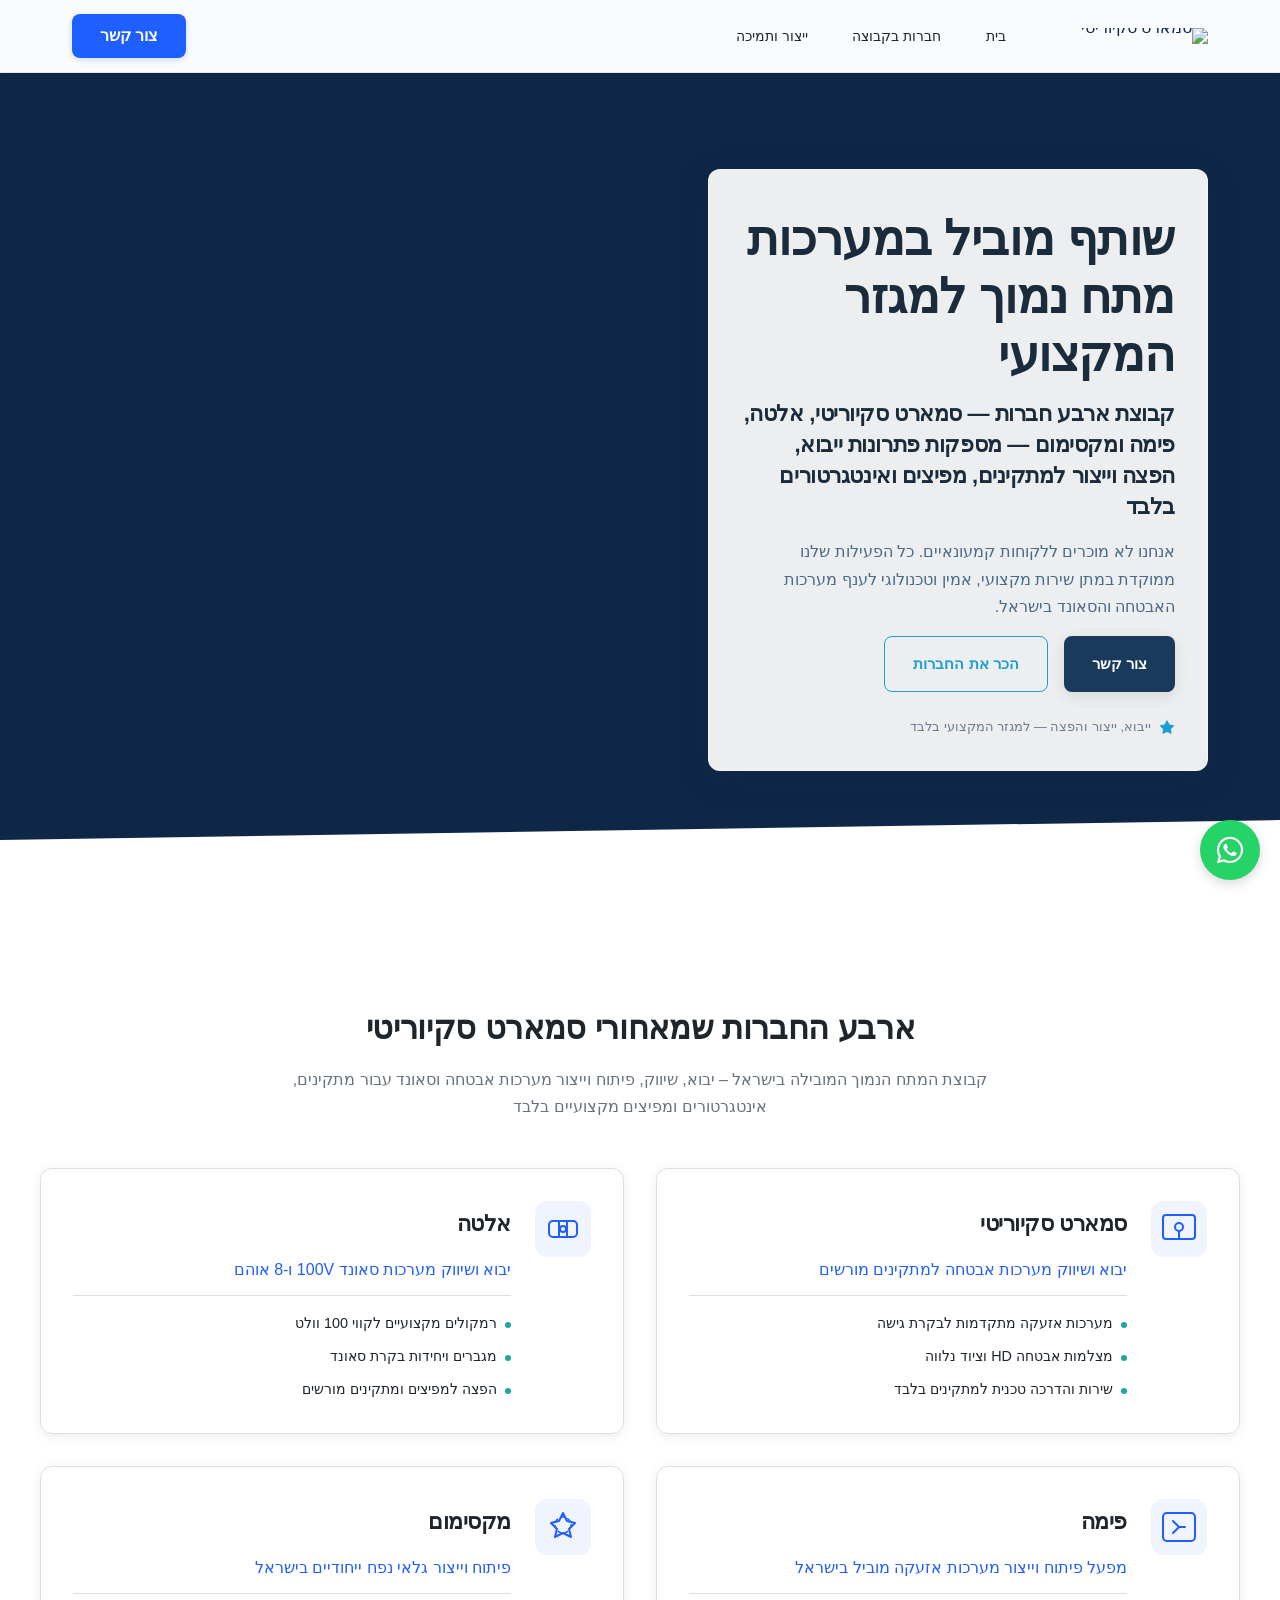
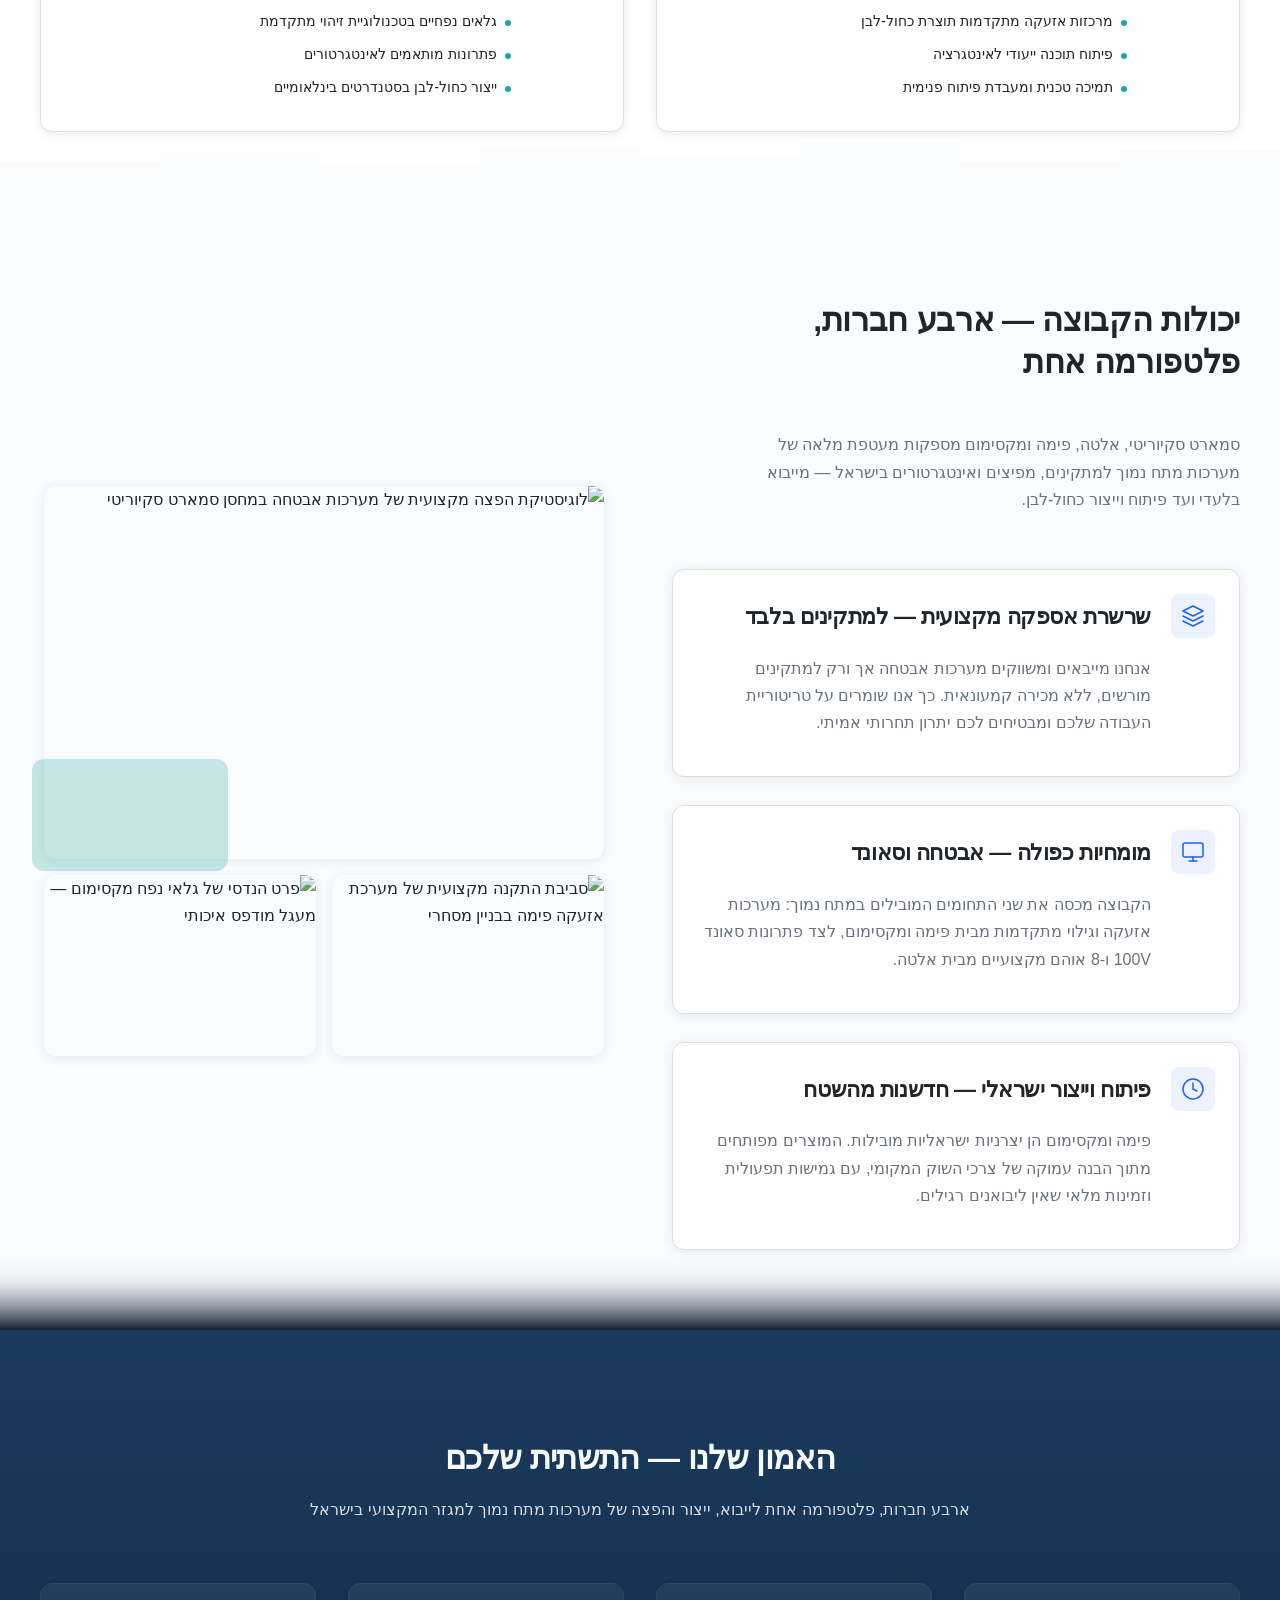
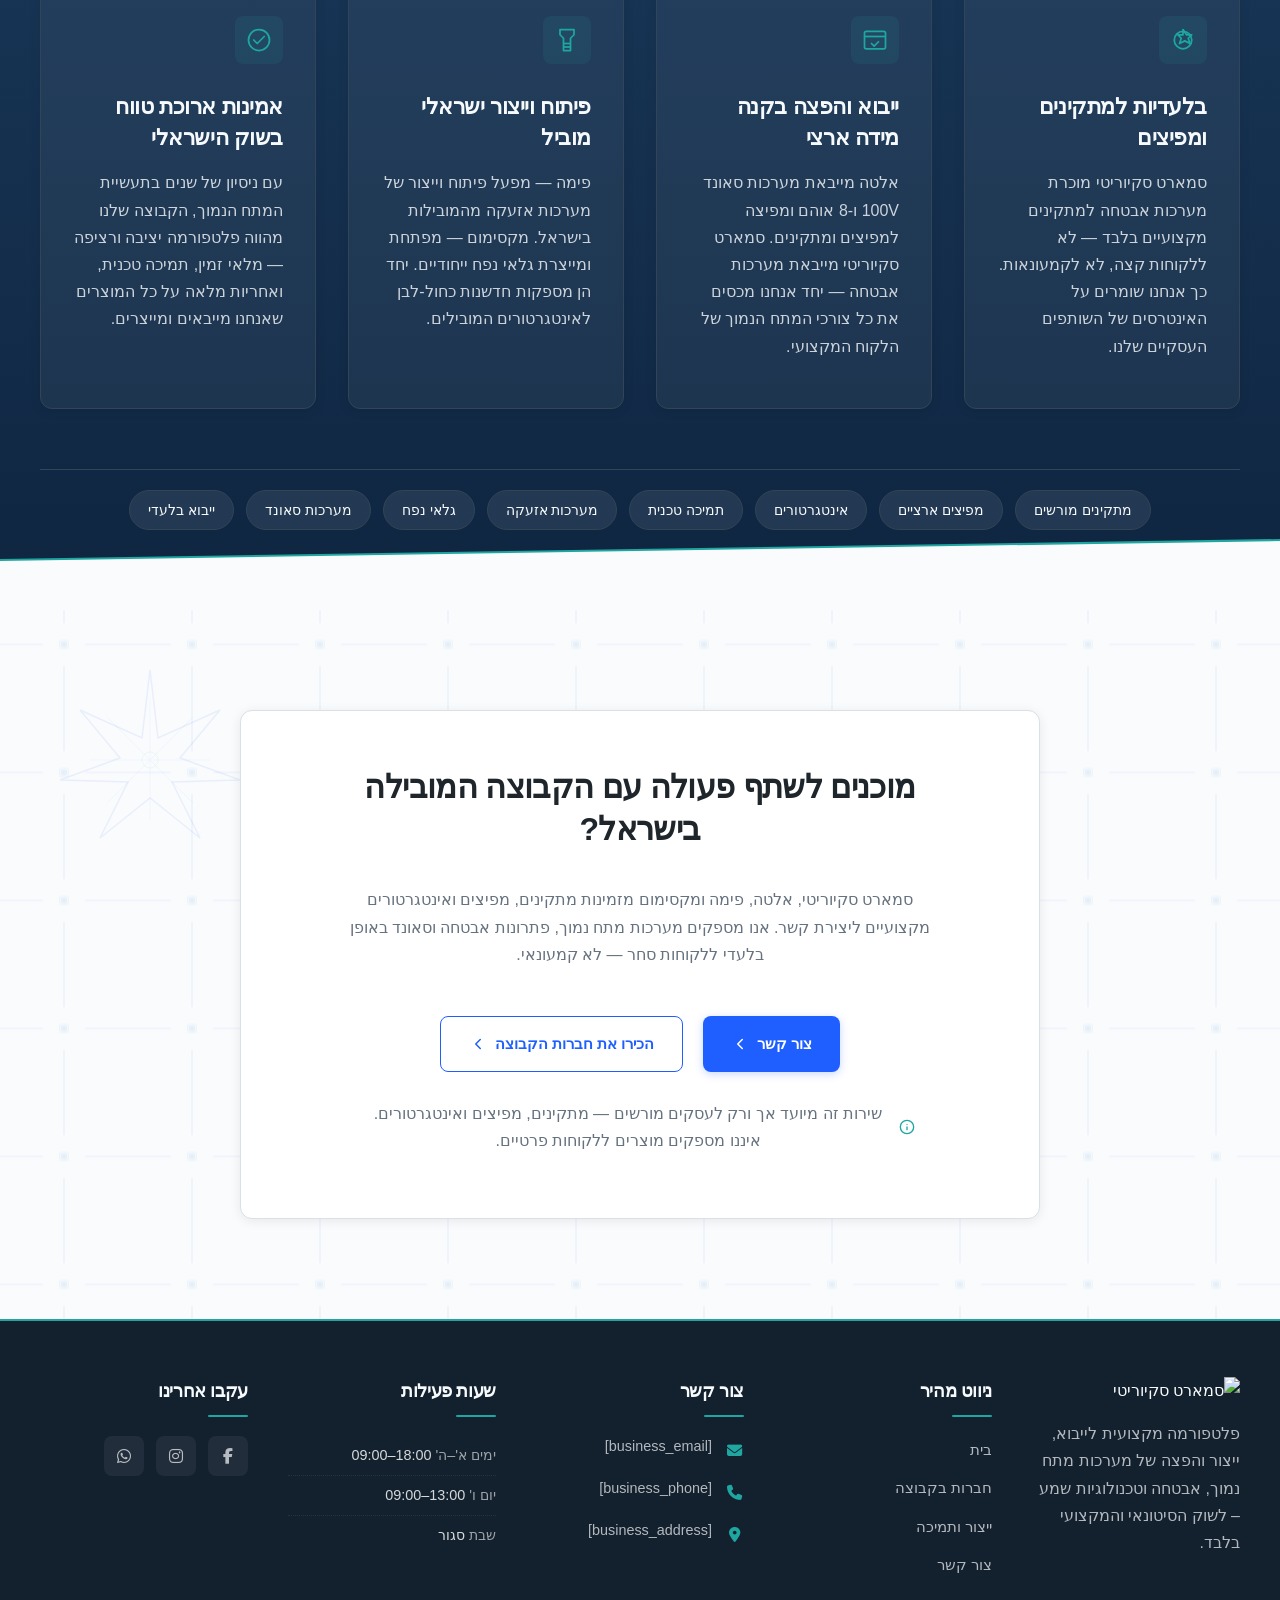
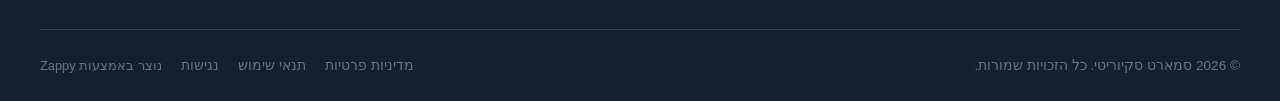
==== commit 7275bfc5: "Background sync: Progressive GitHub Sync" ====
--- a/public/index.html
+++ b/public/index.html
@@ -1 +1 @@
-<!doctype html><html dir="rtl" lang="he"><head><meta charset="UTF-8"><meta content="width=device-width,initial-scale=1" name="viewport"><meta content="index, follow" name="robots"><title>ספקית האבטחה המובילה למתקינים — סמארט סקיוריטי</title><meta content="קבוצת סמארט סקיוריטי מספקת מערכות אבטחה למתקינים מקצועיים בישראל – ייבוא, ייצור והפצה של מותגי עילית. הצטרפו לשותפות עסקית מובילה עוד היום." name="description"><meta content="סמארט סקיוריטי, מערכות אבטחה למתקינים מקצועיים, ייבוא מערכות אזעקה לישראל, ספקית אבטחה מקצועית, הפצת מערכות מתח נמוך" name="keywords"><link href="/assets/favicon.ico" rel="icon" type="image/x-icon"><link href="/assets/favicon-16x16.png" rel="icon" type="image/png" sizes="16x16"><link href="/assets/favicon-32x32.png" rel="icon" type="image/png" sizes="32x32"><link href="/assets/favicon-48x48.png" rel="icon" type="image/png" sizes="48x48"><link href="/assets/favicon-192x192.png" rel="icon" type="image/png" sizes="192x192"><link href="/assets/favicon-512x512.png" rel="icon" type="image/png" sizes="512x512"><link href="/assets/apple-touch-icon.png" rel="apple-touch-icon"><script>!function(){"use strict";var t="fd85ed52-8861-4fe6-8030-64ac9ced4b8d",e="https://api.zappy5.com/api/analytics/track",a=18e5,n=2592e6,o=!0,i=!0,r=!0;var s=function(){var e="zappy_visitor_"+t,a=null;try{if(a=localStorage.getItem(e)){var o=JSON.parse(a),i=Date.now();if(i-o.created<n)return o.lastSeen=i,localStorage.setItem(e,JSON.stringify(o)),o.id}}catch(t){console.warn("Zappy Analytics: LocalStorage not available")}var r="zv_"+Date.now()+"_"+Math.random().toString(36).substr(2,9);try{localStorage.setItem(e,JSON.stringify({id:r,created:Date.now(),lastSeen:Date.now()}))}catch(t){}return r}(),c=function(){var e="zappy_session_"+t,n=null;try{if(n=sessionStorage.getItem(e)){var o=JSON.parse(n),i=Date.now();if(i-o.timestamp<a)return o.timestamp=i,sessionStorage.setItem(e,JSON.stringify(o)),o.id}}catch(t){console.warn("Zappy Analytics: SessionStorage not available")}var r="zs_"+Date.now()+"_"+Math.random().toString(36).substr(2,9);try{sessionStorage.setItem(e,JSON.stringify({id:r,timestamp:Date.now()}))}catch(t){}return r}();function l(a,n){n=n||{};var o={website_id:t,event_type:a,page_path:window.location.pathname,referrer:document.referrer||"direct",visitor_id:s,session_id:c,metadata:n};if(navigator.sendBeacon){var i=new Blob([JSON.stringify(o)],{type:"application/json"});navigator.sendBeacon(e,i)}else fetch(e,{method:"POST",headers:{"Content-Type":"application/json"},body:JSON.stringify(o),keepalive:!0}).catch(function(t){console.warn("Zappy Analytics: Failed to track event",t)})}o&&l("pageview",{title:document.title,url:window.location.href}),i&&document.addEventListener("click",function(t){var e=t.target;if("BUTTON"===e.tagName||e.closest("button")){var a="BUTTON"===e.tagName?e:e.closest("button");l("click",{element:"button",text:a.textContent.trim().substring(0,100),id:a.id||null,class:a.className||null})}else if("A"===e.tagName||e.closest("a")){var n="A"===e.tagName?e:e.closest("a");l("navigation",{element:"link",text:n.textContent.trim().substring(0,100),href:n.href,external:n.hostname!==window.location.hostname})}},!0),r&&document.addEventListener("submit",function(t){var e=t.target;l("form_submit",{form_id:e.id||null,form_name:e.name||null,form_action:e.action||null,form_method:e.method||"GET"})},!0);var d=Date.now();window.addEventListener("beforeunload",function(){l("page_unload",{time_on_page:Math.floor((Date.now()-d)/1e3),page_path:window.location.pathname})}),window.zappyAnalytics={track:l,getVisitorId:function(){return s},getSessionId:function(){return c}}}()</script><meta content="ספקית האבטחה המובילה למתקינים — סמארט סקיוריטי" property="og:title"><meta content="קבוצת סמארט סקיוריטי מספקת מערכות אבטחה למתקינים מקצועיים בישראל – ייבוא, ייצור והפצה של מותגי עילית. הצטרפו לשותפות עסקית מובילה עוד היום." property="og:description"><meta content="summary_large_image" name="twitter:card"><meta content="ספקית האבטחה המובילה למתקינים — סמארט סקיוריטי" name="twitter:title"><meta content="קבוצת סמארט סקיוריטי מספקת מערכות אבטחה למתקינים מקצועיים בישראל – ייבוא, ייצור והפצה של מותגי עילית. הצטרפו לשותפות עסקית מובילה עוד היום." name="twitter:description"><meta content="website" property="og:type"><meta content="he_IL" property="og:locale"><link href="https://cdnjs.cloudflare.com/ajax/libs/font-awesome/6.4.0/css/all.min.css" rel="stylesheet"><style>.skip-link{position:absolute;top:0;left:0;transform:translateY(-200%);padding:12px 18px;background:var(--bg-dark,#1a1a1a);color:var(--text-light,#fff);font-weight:600;border-radius:0 0 8px 0;z-index:10000}.skip-link:focus{transform:none;outline:2px solid var(--ring,#fff);outline-offset:2px}:focus-visible{outline:2px solid var(--ring,currentColor);outline-offset:3px}</style><link href="/assets/favicon.ico" rel="icon" type="image/x-icon"><link href="/assets/favicon-16x16.png" rel="icon" type="image/png" sizes="16x16"><link href="/assets/favicon-32x32.png" rel="icon" type="image/png" sizes="32x32"><link href="/assets/favicon-48x48.png" rel="icon" type="image/png" sizes="48x48"><link href="/assets/favicon-192x192.png" rel="icon" type="image/png" sizes="192x192"><link href="/assets/favicon-512x512.png" rel="icon" type="image/png" sizes="512x512"><link href="/assets/apple-touch-icon.png" rel="apple-touch-icon"><link href="https://cdn.jsdelivr.net/npm/vanilla-cookieconsent@3/dist/cookieconsent.css" rel="stylesheet"><script src="https://cdn.jsdelivr.net/npm/vanilla-cookieconsent@3/dist/cookieconsent.umd.js"></script><script src="https://cdn.jsdelivr.net/gh/mickidum/acc_toolbar/acctoolbar/acctoolbar.min.js"></script><link href="/styles.css" rel="stylesheet"><script>window.ZAPPY_WEBSITE_ID="fd85ed52-8861-4fe6-8030-64ac9ced4b8d",window.ZAPPY_API_BASE="https://api.zappy5.com"</script><style id="zappy-dropdown-submenu-styles">#navMenu li:has(.sub-menu),.nav-menu li:has(.sub-menu),.navbar li:has(.sub-menu),nav li:has(.sub-menu){position:relative}#navMenu .sub-menu,.nav-menu .sub-menu,.navbar .sub-menu,nav .sub-menu{display:block!important;position:absolute!important;top:100%;left:0;min-width:220px;background:#fff;border-radius:8px;box-shadow:0 8px 25px rgba(0,0,0,.15);padding:8px 0;opacity:0;visibility:hidden;transform:translateY(10px);transition:all .3s ease;z-index:1000;list-style:none;pointer-events:none}#navMenu li:hover>.sub-menu,.nav-menu li:hover>.sub-menu,.navbar li:hover>.sub-menu,nav li:hover>.sub-menu{opacity:1!important;visibility:visible!important;transform:translateY(0)!important;pointer-events:auto!important}.sub-menu li{list-style:none;margin:0;padding:0}.sub-menu a{display:block!important;padding:10px 16px!important;color:var(--text-dark,#333)!important;font-weight:500;text-decoration:none;white-space:nowrap;transition:background-color .2s}.sub-menu .zappy-nav-child>a{padding-left:28px!important;font-size:.9em!important;opacity:.85!important}[dir=rtl] .sub-menu .zappy-nav-child>a,html[lang=ar] .sub-menu .zappy-nav-child>a,html[lang=he] .sub-menu .zappy-nav-child>a{padding-left:10px!important;padding-right:28px!important}.sub-menu .zappy-nav-parent>a{font-weight:600!important}.sub-menu a:hover{background-color:#f5f5f5}[dir=rtl] .nav-menu .sub-menu,[dir=rtl] .navbar .sub-menu,[dir=rtl] nav .sub-menu,html[lang=ar] .nav-menu .sub-menu,html[lang=ar] .navbar .sub-menu,html[lang=ar] nav .sub-menu,html[lang=he] .nav-menu .sub-menu,html[lang=he] .navbar .sub-menu,html[lang=he] nav .sub-menu{left:auto!important;right:0!important}.sub-menu:empty,.sub-menu:not(:has(li)):not(:has(> a)),.sub-menu:not(:has(li:not(.zappy-hidden-menu-item))):not(:has(> a)){display:none!important;opacity:0!important;visibility:hidden!important;pointer-events:none!important}li:has(.menu-group-title):hover>.sub-menu{opacity:1!important;visibility:visible!important;transform:translateY(0)!important;pointer-events:auto!important}#navMenu>li>.menu-group-title,.nav-menu>li>.menu-group-title{display:inline-block;padding:.5rem 1rem;cursor:default;user-select:none}@media (max-width:768px){#navMenu .sub-menu,.nav-menu .sub-menu,.navbar .sub-menu,nav .sub-menu{position:static!important;transform:none!important;box-shadow:none!important;background:0 0!important;max-height:0;overflow:hidden;opacity:0;visibility:hidden;transition:max-height .3s ease,opacity .3s ease;padding:0!important;border-radius:0!important}#navMenu .sub-menu.mobile-expanded,.nav-menu .sub-menu.mobile-expanded,.navbar .sub-menu.mobile-expanded{max-height:none!important;overflow-y:visible!important;opacity:1!important;visibility:visible!important;padding:8px 0 8px 16px!important}[dir=rtl] .sub-menu.mobile-expanded,html[lang=he] .sub-menu.mobile-expanded{padding:8px 16px 8px 0!important}#navMenu li:hover>.sub-menu,.nav-menu li:hover>.sub-menu,.navbar li:hover>.sub-menu,nav li:hover>.sub-menu{opacity:0;visibility:hidden;pointer-events:none}#navMenu li>.sub-menu.mobile-expanded,.nav-menu li>.sub-menu.mobile-expanded,.navbar li>.sub-menu.mobile-expanded,nav li>.sub-menu.mobile-expanded{opacity:1!important;visibility:visible!important;pointer-events:auto!important}#navMenu li:has(.sub-menu),.nav-menu li:has(.sub-menu),.navbar li:has(.sub-menu),nav li:has(.sub-menu){display:flex!important;flex-wrap:wrap!important;align-items:center!important;position:relative!important;min-height:44px!important}#navMenu li:has(.sub-menu)>a,.nav-menu li:has(.sub-menu)>a,.navbar li:has(.sub-menu)>a,nav li:has(.sub-menu)>a{flex:1!important;min-width:0!important}#navMenu li:has(.sub-menu)>.menu-group-title,.nav-menu li:has(.sub-menu)>.menu-group-title,.navbar li:has(.sub-menu)>.menu-group-title,nav li:has(.sub-menu)>.menu-group-title{flex:1!important;min-width:0!important;padding:0!important;line-height:inherit!important}#navMenu li:has(.sub-menu)>.sub-menu,.nav-menu li:has(.sub-menu)>.sub-menu,.navbar li:has(.sub-menu)>.sub-menu,nav li:has(.sub-menu)>.sub-menu{flex-basis:100%!important;width:100%!important}#navMenu li:has(.sub-menu)>a [class*=arrow],#navMenu li:has(.sub-menu)>a [class*=chevron],.nav-menu li:has(.sub-menu)>a .fa-angle-down,.nav-menu li:has(.sub-menu)>a .fa-chevron-down,.nav-menu li:has(.sub-menu)>a [class*=arrow],.nav-menu li:has(.sub-menu)>a [class*=chevron],nav li:has(.sub-menu)>a [class*=arrow],nav li:has(.sub-menu)>a [class*=chevron]{display:none!important;visibility:hidden!important}.mobile-submenu-toggle{display:flex!important;align-items:center!important;justify-content:center!important;width:44px!important;height:auto!important;background:0 0!important;border:none!important;cursor:pointer!important;color:var(--text-dark)!important;position:static!important;flex-shrink:0!important;align-self:stretch!important;z-index:2!important;padding:0!important;margin:0!important}.mobile-submenu-toggle::after{content:''!important;width:0!important;height:0!important;border-left:6px solid transparent!important;border-right:6px solid transparent!important;border-top:7px solid currentColor!important;transition:transform .3s ease!important}.mobile-submenu-toggle.expanded::after{transform:rotate(180deg)!important}.sub-menu a{padding:10px 0!important;display:block!important;color:var(--text-dark)!important;white-space:normal!important}.sub-menu .zappy-nav-child>a{padding-left:28px!important;font-size:.9em!important;opacity:.85!important}[dir=rtl] .sub-menu .zappy-nav-child>a,html[lang=ar] .sub-menu .zappy-nav-child>a,html[lang=he] .sub-menu .zappy-nav-child>a{padding-left:0!important;padding-right:28px!important}.sub-menu .zappy-nav-parent>a{font-weight:600!important}#navMenu.active,.nav-menu.active{max-width:100vw!important;overflow-x:hidden!important;box-sizing:border-box!important}.navbar .sub-menu li a,.zappy-products-dropdown .sub-menu a,nav.navbar .sub-menu li a{color:var(--text-dark)!important}}@media (min-width:769px){.mobile-submenu-toggle{display:none!important}}</style><style id="zappy-widget-visibility">html[dir=rtl] .whatsapp-float{right:20px!important;left:auto!important}html:not([dir]) .whatsapp-float,html[dir=ltr] .whatsapp-float{left:20px!important;right:auto!important}html[dir=rtl] #mic-access-tool-general-button,html[dir=rtl] #mic-init-access-tool #mic-access-tool-general-button,html[dir=rtl] #mic-init-access-tool .mic-access-tool-general-button,html[dir=rtl] ._access-icon,html[dir=rtl] .mic-access-tool-general-button{left:20px!important;right:auto!important}html:not([dir]) #mic-access-tool-general-button,html:not([dir]) #mic-init-access-tool #mic-access-tool-general-button,html:not([dir]) #mic-init-access-tool .mic-access-tool-general-button,html:not([dir]) ._access-icon,html:not([dir]) .mic-access-tool-general-button,html[dir=ltr] #mic-access-tool-general-button,html[dir=ltr] #mic-init-access-tool #mic-access-tool-general-button,html[dir=ltr] #mic-init-access-tool .mic-access-tool-general-button,html[dir=ltr] ._access-icon,html[dir=ltr] .mic-access-tool-general-button{right:20px!important;left:auto!important}@media (max-width:768px){.whatsapp-float{display:flex!important}}@media (min-width:769px){.whatsapp-float{display:flex!important}}@media (max-width:768px){#mic-access-tool-general-button,#mic-init-access-tool #mic-access-tool-general-button,#mic-init-access-tool .mic-access-tool-general-button,._access-icon,.mic-access-tool-general-button{display:flex!important;visibility:visible!important;opacity:1!important;pointer-events:auto!important}#mic-access-tool-box.opened-mic-access-tool,#mic-init-access-tool #mic-access-tool-box.opened-mic-access-tool,.mic-access-tool-box.opened-mic-access-tool{visibility:visible!important;opacity:1!important;pointer-events:auto!important}}@media (min-width:769px){#mic-access-tool-general-button,#mic-init-access-tool #mic-access-tool-general-button,#mic-init-access-tool .mic-access-tool-general-button,._access-icon,.mic-access-tool-general-button{display:flex!important;visibility:visible!important;opacity:1!important;pointer-events:auto!important}#mic-access-tool-box.opened-mic-access-tool,#mic-init-access-tool #mic-access-tool-box.opened-mic-access-tool,.mic-access-tool-box.opened-mic-access-tool{visibility:visible!important;opacity:1!important;pointer-events:auto!important}}</style></head><body><a href="#main" class="skip-link">דלג לתוכן הראשי</a><nav class="navbar" dir="rtl"><button aria-label="Menu" class="mobile-toggle" id="mobileToggle"><svg viewBox="0 0 24 24" fill="none" height="24" width="24" class="hamburger-icon"><path d="M3 12h18M3 6h18M3 18h18" stroke="currentColor" stroke-width="2" stroke-linecap="round"></path></svg> <svg viewBox="0 0 24 24" fill="none" height="24" width="24" class="close-icon" style="display:none"><path d="M18 6L6 18M6 6l12 12" stroke="currentColor" stroke-width="2" stroke-linecap="round"></path></svg></button> <button aria-label="Call" class="phone-header-btn" data-phone="[business_phone]"><svg viewBox="0 0 24 24" fill="currentColor" height="20" width="20"><path d="M22 16.92v3a2 2 0 0 1-2.18 2 19.79 19.79 0 0 1-8.63-3.07 19.5 19.5 0 0 1-6-6 19.79 19.79 0 0 1-3.07-8.67A2 2 0 0 1 4.11 2h3a2 2 0 0 1 2 1.72 12.84 12.84 0 0 0 .7 2.81 2 2 0 0 1-.45 2.11L8.09 9.91a16 16 0 0 0 6 6l1.27-1.27a2 2 0 0 1 2.11-.45 12.84 12.84 0 0 0 2.81.7A2 2 0 0 1 22 16.92z"></path></svg></button><div class="nav-container"><div class="nav-right-group"><div class="nav-brand"><a href="/" class="logo-link"><img alt="סמארט סקיוריטי" src="/assets/site-----image-1.webp" class="logo"></a></div><ul class="nav-menu" id="navMenu"><li><a href="/">בית</a></li><li><a href="/group-companies">חברות בקבוצה</a></li><li><a href="/manufacturing-support">ייצור ותמיכה</a></li></ul></div><div class="nav-cta-container"><a href="/contact" class="nav-cta-btn">צור קשר</a></div></div></nav><script>window.addEventListener("load",function(){const e=document.querySelector(".navbar, nav, header");if(!e)return void console.log("[Navbar] Navbar element not found");let t=document.getElementById("mobileToggle")||document.querySelector(".mobile-toggle")||document.querySelector(".hamburger")||document.querySelector(".hamburger-menu")||document.querySelector(".menu-toggle")||document.querySelector(".burger-menu")||document.querySelector('[aria-label="Menu"]')||document.querySelector('[aria-label="תפריט"]');const n=document.querySelector(".phone-header-btn"),o=window.getComputedStyle(e);let r=o.backgroundColor;if(console.log("[Navbar] Initial navbar background:",r),"transparent"===r||"rgba(0, 0, 0, 0)"===r||r.startsWith("rgba")&&r.includes(", 0)")){const e=o.backgroundImage;if(e&&"none"!==e)console.log("[Navbar] Navbar has background image/gradient, using dark text"),r="rgb(240, 240, 240)";else{const e=window.getComputedStyle(document.body).backgroundColor;console.log("[Navbar] Navbar transparent, using body background:",e),r=e}}const a=r.match(/\d+/g);if(a&&a.length>=3){const e=(.299*parseInt(a[0])+.587*parseInt(a[1])+.114*parseInt(a[2]))/255;console.log("[Navbar] Mobile button colors preserved from Claude CSS (luminance:",e.toFixed(2)+")");const o=document.createElement("style");o.id="zappy-mobile-nav-fix";document.documentElement.lang;document.documentElement.dir,o.textContent='\n        /* Hide mobile buttons on desktop, show only on mobile */\n        @media (min-width: 769px) {\n          .mobile-toggle,\n          .phone-header-btn {\n            display: none !important;\n          }\n        }\n        \n        /* Show and position mobile buttons correctly on mobile */\n        @media (max-width: 768px) {\n          .navbar,\n          nav.navbar {\n            min-height: 70px !important;\n          }\n\n          .mobile-toggle,\n          .phone-header-btn {\n            position: absolute !important;\n            top: 0 !important;\n            bottom: 0 !important;\n            margin-top: auto !important;\n            margin-bottom: auto !important;\n            transform: none !important;\n            z-index: 1001 !important;\n            display: flex !important;\n            align-items: center !important;\n            justify-content: center !important;\n            width: 36px !important;\n            height: 36px !important;\n            border-radius: 50% !important;\n            border: none !important;\n            cursor: pointer !important;\n            padding: 6px !important;\n            background: none !important;\n            color: var(--nav-text, var(--text-dark)) !important;\n            touch-action: manipulation !important;\n            -webkit-tap-highlight-color: transparent !important;\n          }\n\n          html[data-zappy-site-type="ecommerce"] .phone-header-btn,\n          body[data-zappy-site-type="ecommerce"] .phone-header-btn,\n          html[data-zappy-site-type="ecommerce"] header .phone-header-btn,\n          html[data-zappy-site-type="ecommerce"] nav .phone-header-btn {\n            display: none !important;\n            visibility: hidden !important;\n            width: 0 !important;\n            height: 0 !important;\n            min-width: 0 !important;\n            overflow: hidden !important;\n          }\n          \n          /* LTR positioning (default): hamburger LEFT, phone RIGHT */\n          html:not([dir="rtl"]):not([lang="he"]):not([lang="ar"]) .mobile-toggle,\n          html[dir="ltr"] .mobile-toggle {\n            left: 12px !important;\n            right: auto !important;\n          }\n          html:not([dir="rtl"]):not([lang="he"]):not([lang="ar"]) .phone-header-btn,\n          html[dir="ltr"] .phone-header-btn {\n            right: 12px !important;\n            left: auto !important;\n          }\n          \n          /* RTL positioning: hamburger RIGHT, phone LEFT */\n          html[dir="rtl"] .mobile-toggle,\n          html[lang="he"] .mobile-toggle,\n          html[lang="ar"] .mobile-toggle {\n            right: 12px !important;\n            left: auto !important;\n          }\n          html[dir="rtl"] .phone-header-btn,\n          html[lang="he"] .phone-header-btn,\n          html[lang="ar"] .phone-header-btn {\n            left: 12px !important;\n            right: auto !important;\n          }\n          \n          /* CRITICAL: Ensure nav-container has min-height on mobile */\n          /* All children are positioned absolutely/fixed on mobile, so height:auto collapses to 0 */\n          .nav-container {\n            min-height: 70px !important;\n            position: relative !important;\n          }\n          \n          /* Ensure SVG icons are properly sized and inherit color */\n          .mobile-toggle svg,\n          .phone-header-btn svg {\n            width: 24px !important;\n            height: 24px !important;\n            /* Don\'t force display - let JavaScript control hamburger/close toggle */\n          }\n          \n          /* Reset nav-cta-container on mobile - remove desktop box-shadow/padding */\n          /* that creates a visible ghost box when CTA button is hidden */\n          .nav-cta-container {\n            box-shadow: none !important;\n            padding: 0 !important;\n          }\n          \n          /* Hide nav-cta-container entirely on mobile when there\'s no lang-switcher */\n          /* (only the CTA button is inside, and it\'s hidden on mobile) */\n          .nav-cta-container:not(:has(.lang-switcher)) {\n            display: none !important;\n          }\n          \n          /* CRITICAL: Prevent hero image fade gradient from bleeding over headline text */\n          /* The .image-fade-gradient has bottom: -30px (extends below parent) */\n          /* On mobile stacked layout, this overlaps the h1 text below the image */\n          .hero-image-column {\n            overflow: hidden !important;\n          }\n          .image-fade-gradient {\n            bottom: 0 !important;\n          }\n          \n          /* Hide desktop language switcher on mobile - hamburger menu handles it */\n          /* High specificity to override stored CSS */\n          .lang-switcher,\n          .nav-cta-container .lang-switcher,\n          .nav-container .lang-switcher,\n          .navbar .lang-switcher,\n          .navbar .nav-cta-container .lang-switcher {\n            display: none !important;\n          }\n        }\n      ';const r=document.getElementById("zappy-mobile-nav-fix");r&&r.remove(),document.head.appendChild(o),console.log("[Navbar] Critical CSS injected for mobile nav positioning");const i=window.innerWidth<=768;if(t){const e=t.querySelector(".hamburger-icon"),n=t.querySelector(".close-icon");e&&(e.style.setProperty("width","24px","important"),e.style.setProperty("height","24px","important"),e.style.setProperty("display","block","important")),n&&(n.style.setProperty("width","24px","important"),n.style.setProperty("height","24px","important"),n.style.setProperty("display","none","important")),i?(t.style.setProperty("position","absolute","important"),t.style.setProperty("top","0","important"),t.style.setProperty("bottom","0","important"),t.style.setProperty("margin-top","auto","important"),t.style.setProperty("margin-bottom","auto","important"),t.style.setProperty("transform","none","important"),t.style.setProperty("z-index","1001","important"),t.style.removeProperty("left"),t.style.removeProperty("right"),console.log("[Navbar] Mobile toggle positioning applied (mobile viewport)")):(t.style.removeProperty("position"),t.style.removeProperty("top"),t.style.removeProperty("transform"),t.style.removeProperty("z-index"),t.style.removeProperty("left"),t.style.removeProperty("right"),console.log("[Navbar] Desktop viewport - cleared mobile toggle inline positioning"))}if(n){const e=n.querySelector("svg");e&&(e.style.width="24px",e.style.height="24px",e.setAttribute("width","24"),e.setAttribute("height","24")),i?(n.style.setProperty("position","absolute","important"),n.style.setProperty("top","0","important"),n.style.setProperty("bottom","0","important"),n.style.setProperty("margin-top","auto","important"),n.style.setProperty("margin-bottom","auto","important"),n.style.setProperty("transform","none","important"),n.style.setProperty("z-index","1001","important"),n.style.removeProperty("left"),n.style.removeProperty("right"),console.log("[Navbar] Phone button positioning applied (mobile viewport)")):(n.style.removeProperty("position"),n.style.removeProperty("top"),n.style.removeProperty("transform"),n.style.removeProperty("z-index"),n.style.removeProperty("left"),n.style.removeProperty("right"),console.log("[Navbar] Desktop viewport - cleared phone button inline positioning"))}}else console.log("[Navbar] Could not parse background color:",r);t=document.getElementById("mobileToggle")||document.querySelector(".mobile-toggle")||document.querySelector(".hamburger")||document.querySelector(".hamburger-menu")||document.querySelector(".menu-toggle")||document.querySelector(".burger-menu")||document.querySelector('[aria-label="Menu"]')||document.querySelector('[aria-label="תפריט"]');const i=document.getElementById("navMenu")||document.querySelector(".nav-menu")||document.querySelector(".nav-links")||document.querySelector("nav ul:not(.submenu)");if(!t||!i)return void console.log("[Navbar] Mobile toggle or menu not found:",{toggle:!!t,menu:!!i});i.id||(i.id="navMenu"),console.log("[Navbar] Initializing mobile menu...");const l=t.cloneNode(!0);t.parentNode.replaceChild(l,t);var s=0;function p(e){var t=Date.now();t-s<300||(s=t,function(e){e.preventDefault(),e.stopPropagation();const t=l.querySelector(".hamburger-icon"),n=l.querySelector(".close-icon");i.classList.contains("active")?(i.classList.remove("active"),t&&t.style.setProperty("display","block","important"),n&&n.style.setProperty("display","none","important"),document.body.style.overflow="",console.log("[Navbar] Menu closed")):(i.classList.add("active"),t&&t.style.setProperty("display","none","important"),n&&n.style.setProperty("display","block","important"),document.body.style.overflow="hidden",console.log("[Navbar] Menu opened"))}(e))}l.addEventListener("click",p),l.addEventListener("touchend",p),i.querySelectorAll("a").forEach(function(e){e.addEventListener("click",function(){if("#"===this.getAttribute("href"))return;const e=l.querySelector(".hamburger-icon"),t=l.querySelector(".close-icon");i.classList.remove("active"),e&&e.style.setProperty("display","block","important"),t&&t.style.setProperty("display","none","important"),document.body.style.overflow="",console.log("[Navbar] Menu closed (link clicked)")})});var m=i.querySelectorAll(".dropdown-toggle");m.forEach(function(e){e.addEventListener("click",function(e){e.preventDefault(),e.stopPropagation();var t=this.closest(".nav-dropdown");t&&(t.parentNode.querySelectorAll(".nav-dropdown.open").forEach(function(e){e!==t&&e.classList.remove("open")}),t.classList.toggle("open"),console.log("[Navbar] Dropdown toggled:",t.classList.contains("open")?"open":"closed"))})}),document.addEventListener("click",function(e){e.target.closest(".nav-dropdown")||document.querySelectorAll(".nav-dropdown.open").forEach(function(e){e.classList.remove("open")})}),console.log("[Navbar] Dropdown handlers initialized for "+m.length+" dropdowns"),n&&n.addEventListener("click",function(){const e=document.querySelectorAll('a[href^="tel:"]'),t=e.length>0?e[0].getAttribute("href").replace("tel:",""):"[business_phone]";window.location.href="tel:"+t,console.log("[Navbar] Phone button clicked")}),console.log("[Navbar] Mobile menu initialized successfully")})</script><main id="main"><section class="index-hero-section" data-band-index="0" data-layout-spec="בית-hero" data-hero-type="card"><img alt="סמארט סקיוריטי - סביבת עבודה מקצועית" src="/assets/site-index-hero-image-1.webp" data-context="A refined technical headquarters environment for a low-voltage systems group. Clean industrial setting with subtle security infrastructure, sound distribution components, and professional B2B atmosphere. Bright but serious corporate imagery with deep blue accents, crisp lighting, and minimal chrome. No retail showroom feel - pure professional trade environment." data-placeholder="index-hero-image-1" height="600" loading="eager" width="1200" class="hero-bg-image" data-hero-bg="true" fetchpriority="high"><div class="hero-scrim" aria-hidden="true"></div><div class="hero-overlay-group"><div class="hero-card"><h1 class="hero-headline">שותף מוביל במערכות מתח נמוך למגזר המקצועי</h1><h3 class="hero-subtitle">קבוצת ארבע חברות — סמארט סקיוריטי, אלטה, פימה ומקסימום — מספקות פתרונות ייבוא, הפצה וייצור למתקינים, מפיצים ואינטגרטורים בלבד</h3><p class="hero-description">אנחנו לא מוכרים ללקוחות קמעונאיים. כל הפעילות שלנו ממוקדת במתן שירות מקצועי, אמין וטכנולוגי לענף מערכות האבטחה והסאונד בישראל.</p><div class="hero-cta-group"><a href="/contact" class="hero-cta btn-primary">צור קשר</a> <a href="/group-companies" class="hero-cta btn-secondary">הכר את החברות</a></div><div class="hero-trust-line"><span class="trust-icon" aria-hidden="true"><svg viewBox="0 0 16 16" fill="none" data-element-type="icon" data-icon-type="svg" height="16" width="16" xmlns="http://www.w3.org/2000/svg"><path d="M8 1L10.5 5.5L15.5 6.5L12 10L12.5 15L8 13L3.5 15L4 10L0.5 6.5L5.5 5.5L8 1Z" fill="currentColor"></path></svg> </span><span>ייבוא, ייצור והפצה — למגזר המקצועי בלבד</span></div></div></div><div class="hero-divider-wrapper" aria-hidden="true"><svg viewBox="0 0 1200 80" xmlns="http://www.w3.org/2000/svg" aria-hidden="true" data-no-icon-edit="true" preserveAspectRatio="none"><defs><linearGradient id="heroDividerGrad" x1="0%" x2="100%" y1="0%" y2="0%"><stop offset="0%" stop-color="var(--primary)" stop-opacity="0.85"></stop><stop offset="100%" stop-color="var(--primary)" stop-opacity="0.0"></stop></linearGradient></defs><path d="M0,80 L0,20 L1200,0 L1200,80 Z" fill="#FFFFFF"></path></svg></div></section><section class="index-companies-section" data-band-index="1" data-layout-spec="בית-companies"><div class="index-companies-section__container"><div class="index-companies-section__intro"><h2 class="index-companies-section__title">ארבע החברות שמאחורי סמארט סקיוריטי</h2><p class="index-companies-section__subtitle">קבוצת המתח הנמוך המובילה בישראל – יבוא, שיווק, פיתוח וייצור מערכות אבטחה וסאונד עבור מתקינים, אינטגרטורים ומפיצים מקצועיים בלבד</p></div><div class="index-companies-section__grid"><article class="index-companies-section__card"><div class="index-companies-section__card-icon-wrapper"><svg viewBox="0 0 36 36" fill="none" data-element-type="icon" data-icon-type="svg" height="36" width="36" xmlns="http://www.w3.org/2000/svg" class="index-companies-section__card-icon"><rect height="24" width="32" x="2" y="4" rx="3" stroke="currentColor" stroke-width="2"></rect><circle cx="18" cy="16" r="4" stroke="currentColor" stroke-width="2"></circle><path d="M18 20V28" stroke="currentColor" stroke-width="2" stroke-linecap="round"></path><path d="M12 28H24" stroke="currentColor" stroke-width="2" stroke-linecap="round"></path></svg></div><div class="index-companies-section__card-content"><h3 class="index-companies-section__card-title">סמארט סקיוריטי</h3><p class="index-companies-section__card-role">יבוא ושיווק מערכות אבטחה למתקינים מורשים</p><ul class="index-companies-section__card-bullets"><li>מערכות אזעקה מתקדמות לבקרת גישה</li><li>מצלמות אבטחה HD וציוד נלווה</li><li>שירות והדרכה טכנית למתקינים בלבד</li></ul></div></article><article class="index-companies-section__card"><div class="index-companies-section__card-icon-wrapper"><svg viewBox="0 0 36 36" fill="none" data-element-type="icon" data-icon-type="svg" height="36" width="36" xmlns="http://www.w3.org/2000/svg" class="index-companies-section__card-icon"><rect height="16" width="28" x="4" y="10" rx="4" stroke="currentColor" stroke-width="2"></rect><path d="M14 10V26" stroke="currentColor" stroke-width="2"></path><path d="M22 10V26" stroke="currentColor" stroke-width="2"></path><circle cx="18" cy="18" r="3" stroke="currentColor" stroke-width="2"></circle></svg></div><div class="index-companies-section__card-content"><h3 class="index-companies-section__card-title">אלטה</h3><p class="index-companies-section__card-role">יבוא ושיווק מערכות סאונד 100V ו-8 אוהם</p><ul class="index-companies-section__card-bullets"><li>רמקולים מקצועיים לקווי 100 וולט</li><li>מגברים ויחידות בקרת סאונד</li><li>הפצה למפיצים ומתקינים מורשים</li></ul></div></article><article class="index-companies-section__card"><div class="index-companies-section__card-icon-wrapper"><svg viewBox="0 0 36 36" fill="none" data-element-type="icon" data-icon-type="svg" height="36" width="36" xmlns="http://www.w3.org/2000/svg" class="index-companies-section__card-icon"><rect height="28" width="32" x="2" y="4" rx="4" stroke="currentColor" stroke-width="2"></rect><path d="M12 12L18 18L12 24" stroke="currentColor" stroke-width="2" stroke-linecap="round" stroke-linejoin="round"></path><path d="M18 18H24" stroke="currentColor" stroke-width="2" stroke-linecap="round"></path></svg></div><div class="index-companies-section__card-content"><h3 class="index-companies-section__card-title">פימה</h3><p class="index-companies-section__card-role">מפעל פיתוח וייצור מערכות אזעקה מוביל בישראל</p><ul class="index-companies-section__card-bullets"><li>מרכזות אזעקה מתקדמות תוצרת כחול-לבן</li><li>פיתוח תוכנה ייעודי לאינטגרציה</li><li>תמיכה טכנית ומעבדת פיתוח פנימית</li></ul></div></article><article class="index-companies-section__card"><div class="index-companies-section__card-icon-wrapper"><svg viewBox="0 0 36 36" fill="none" data-element-type="icon" data-icon-type="svg" height="36" width="36" xmlns="http://www.w3.org/2000/svg" class="index-companies-section__card-icon"><path d="M18 4L22 12L30 14L24 20L26 28L18 24L10 28L12 20L6 14L14 12L18 4Z" stroke="currentColor" stroke-width="2" stroke-linejoin="round"></path><circle cx="18" cy="16" r="8" stroke="currentColor" stroke-width="1.5" stroke-dasharray="4 3"></circle></svg></div><div class="index-companies-section__card-content"><h3 class="index-companies-section__card-title">מקסימום</h3><p class="index-companies-section__card-role">פיתוח וייצור גלאי נפח ייחודיים בישראל</p><ul class="index-companies-section__card-bullets"><li>גלאים נפחיים בטכנולוגיית זיהוי מתקדמת</li><li>פתרונות מותאמים לאינטגרטורים</li><li>ייצור כחול-לבן בסטנדרטים בינלאומיים</li></ul></div></article></div></div><div class="index-companies-section__divider-wrapper"><svg viewBox="0 0 1200 60" xmlns="http://www.w3.org/2000/svg" aria-hidden="true" data-no-icon-edit="true" preserveAspectRatio="none"><path d="M0,60 L0,30 L150,30 L150,20 L300,20 L300,35 L450,35 L450,15 L600,15 L600,25 L750,25 L750,10 L900,10 L900,30 L1050,30 L1050,18 L1200,18 L1200,60 Z" fill="var(--bg-light)"></path></svg></div></section><section class="index-capabilities-section" data-band-index="2" data-layout-spec="בית-capabilities"><div class="capabilities-container"><div class="capabilities-content"><h2 class="capabilities-heading">יכולות הקבוצה — ארבע חברות, פלטפורמה אחת</h2><p class="capabilities-subtitle">סמארט סקיוריטי, אלטה, פימה ומקסימום מספקות מעטפת מלאה של מערכות מתח נמוך למתקינים, מפיצים ואינטגרטורים בישראל — מייבוא בלעדי ועד פיתוח וייצור כחול-לבן.</p><div class="capability-blocks"><div class="capability-block"><div class="capability-icon-wrapper"><svg viewBox="0 0 24 24" fill="none" data-element-type="icon" data-icon-type="svg" class="capability-icon" stroke="currentColor" stroke-linecap="round" stroke-linejoin="round" stroke-width="1.5"><path d="M12 2L2 7l10 5 10-5-10-5zM2 17l10 5 10-5M2 12l10 5 10-5"></path></svg></div><div class="capability-text"><h3 class="capability-title">שרשרת אספקה מקצועית — למתקינים בלבד</h3><p class="capability-desc">אנחנו מייבאים ומשווקים מערכות אבטחה אך ורק למתקינים מורשים, ללא מכירה קמעונאית. כך אנו שומרים על טריטוריית העבודה שלכם ומבטיחים לכם יתרון תחרותי אמיתי.</p></div></div><div class="capability-block"><div class="capability-icon-wrapper"><svg viewBox="0 0 24 24" fill="none" data-element-type="icon" data-icon-type="svg" class="capability-icon" stroke="currentColor" stroke-linecap="round" stroke-linejoin="round" stroke-width="1.5"><rect height="14" width="20" x="2" y="3" rx="2" ry="2"></rect><line x1="8" x2="16" y1="21" y2="21"></line><line x1="12" x2="12" y1="17" y2="21"></line></svg></div><div class="capability-text"><h3 class="capability-title">מומחיות כפולה — אבטחה וסאונד</h3><p class="capability-desc">הקבוצה מכסה את שני התחומים המובילים במתח נמוך: מערכות אזעקה וגילוי מתקדמות מבית פימה ומקסימום, לצד פתרונות סאונד 100V ו-8 אוהם מקצועיים מבית אלטה.</p></div></div><div class="capability-block"><div class="capability-icon-wrapper"><svg viewBox="0 0 24 24" fill="none" data-element-type="icon" data-icon-type="svg" class="capability-icon" stroke="currentColor" stroke-linecap="round" stroke-linejoin="round" stroke-width="1.5"><circle cx="12" cy="12" r="10"></circle><polyline points="12 6 12 12 16 14"></polyline></svg></div><div class="capability-text"><h3 class="capability-title">פיתוח וייצור ישראלי — חדשנות מהשטח</h3><p class="capability-desc">פימה ומקסימום הן יצרניות ישראליות מובילות. המוצרים מפותחים מתוך הבנה עמוקה של צרכי השוק המקומי, עם גמישות תפעולית וזמינות מלאי שאין ליבואנים רגילים.</p></div></div></div></div><div class="capabilities-imagery"><div class="imagery-mosaic"><div class="mosaic-tile mosaic-tile-large"><img alt="לוגיסטיקת הפצה מקצועית של מערכות אבטחה במחסן סמארט סקיוריטי" src="/assets/site-index-capabilities-image-1.webp" data-context="Professional distribution logistics center with security system boxes on pallets, clean industrial lighting, Israeli warehouse environment, Smart Security branding visible on packaging" data-placeholder="index-capabilities-image-1" height="400" loading="lazy" width="600" decoding="async"><div class="teal-backplate" aria-hidden="true"></div></div><div class="mosaic-tile mosaic-tile-small mosaic-tile-bottom-start"><img alt="סביבת התקנה מקצועית של מערכת אזעקה פימה בבניין מסחרי" src="/assets/site-index-capabilities-image-2.webp" data-context="Installed security system environment in a modern Israeli commercial building, showing Pima alarm panel mounted on wall with clean wiring, professional installation" data-placeholder="index-capabilities-image-2" height="200" loading="lazy" width="300" decoding="async"></div><div class="mosaic-tile mosaic-tile-small mosaic-tile-bottom-end"><img alt="פרט הנדסי של גלאי נפח מקסימום — מעגל מודפס איכותי" src="/assets/site-index-capabilities-image-3.webp" data-context="Close-up engineering detail of Maximum volumetric detector circuit board, precise electronic components, blue and teal accents, high-tech manufacturing quality" data-placeholder="index-capabilities-image-3" height="200" loading="lazy" width="300" decoding="async"></div></div></div></div><div class="capabilities-divider-wrapper" aria-hidden="true" data-no-icon-edit="true"><svg viewBox="0 0 1200 80" xmlns="http://www.w3.org/2000/svg" preserveAspectRatio="none"><defs><linearGradient id="capabilitiesFade" x1="0%" x2="0%" y1="0%" y2="100%"><stop offset="0%" stop-color="#FAFBFC" stop-opacity="0"></stop><stop offset="40%" stop-color="#D9E1E8" stop-opacity="0.6"></stop><stop offset="100%" stop-color="#13202E" stop-opacity="1"></stop></linearGradient></defs><rect height="80" width="1200" x="0" y="0" fill="url(#capabilitiesFade)"></rect></svg></div></section><section class="index-trust-signals-section" data-band-index="3" data-layout-spec="בית-trust-signals"><div class="index-trust-signals-section__container"><div class="index-trust-signals-section__header"><h2 class="index-trust-signals-section__title">האמון שלנו — התשתית שלכם</h2><p class="index-trust-signals-section__subtitle">ארבע חברות, פלטפורמה אחת לייבוא, ייצור והפצה של מערכות מתח נמוך למגזר המקצועי בישראל</p></div><div class="index-trust-signals-section__grid"><div class="index-trust-signals-section__card"><div class="index-trust-signals-section__card-icon"><svg viewBox="0 0 32 32" fill="none" data-element-type="icon" data-icon-type="svg" height="32" width="32" xmlns="http://www.w3.org/2000/svg"><path d="M16 4L20 10H26L22 14L24 20L18 17L12 20L14 14L10 10H16L16 4Z" stroke="currentColor" stroke-width="2" stroke-linejoin="round"></path><circle cx="16" cy="16" r="10" stroke="currentColor" stroke-width="2" fill="none"></circle></svg></div><h3 class="index-trust-signals-section__card-title">בלעדיות למתקינים ומפיצים</h3><p class="index-trust-signals-section__card-text">סמארט סקיוריטי מוכרת מערכות אבטחה למתקינים מקצועיים בלבד — לא ללקוחות קצה, לא לקמעונאות. כך אנחנו שומרים על האינטרסים של השותפים העסקיים שלנו.</p></div><div class="index-trust-signals-section__card"><div class="index-trust-signals-section__card-icon"><svg viewBox="0 0 32 32" fill="none" data-element-type="icon" data-icon-type="svg" height="32" width="32" xmlns="http://www.w3.org/2000/svg"><rect height="20" width="24" x="4" y="6" rx="2" stroke="currentColor" stroke-width="2"></rect><path d="M4 12H28" stroke="currentColor" stroke-width="2"></path><path d="M12 20L15 23L20 18" stroke="currentColor" stroke-width="2" stroke-linecap="round" stroke-linejoin="round"></path></svg></div><h3 class="index-trust-signals-section__card-title">ייבוא והפצה בקנה מידה ארצי</h3><p class="index-trust-signals-section__card-text">אלטה מייבאת מערכות סאונד 100V ו-8 אוהם ומפיצה למפיצים ומתקינים. סמארט סקיוריטי מייבאת מערכות אבטחה — יחד אנחנו מכסים את כל צורכי המתח הנמוך של הלקוח המקצועי.</p></div><div class="index-trust-signals-section__card"><div class="index-trust-signals-section__card-icon"><svg viewBox="0 0 32 32" fill="none" data-element-type="icon" data-icon-type="svg" height="32" width="32" xmlns="http://www.w3.org/2000/svg"><path d="M8 4H24V10L20 14V28H12V14L8 10V4Z" stroke="currentColor" stroke-width="2" stroke-linejoin="round"></path><path d="M12 20H20" stroke="currentColor" stroke-width="2"></path><path d="M12 24H20" stroke="currentColor" stroke-width="2"></path></svg></div><h3 class="index-trust-signals-section__card-title">פיתוח וייצור ישראלי מוביל</h3><p class="index-trust-signals-section__card-text">פימה — מפעל פיתוח וייצור של מערכות אזעקה מהמובילות בישראל. מקסימום — מפתחת ומייצרת גלאי נפח ייחודיים. יחד הן מספקות חדשנות כחול-לבן לאינטגרטורים המובילים.</p></div><div class="index-trust-signals-section__card"><div class="index-trust-signals-section__card-icon"><svg viewBox="0 0 32 32" fill="none" data-element-type="icon" data-icon-type="svg" height="32" width="32" xmlns="http://www.w3.org/2000/svg"><circle cx="16" cy="16" r="12" stroke="currentColor" stroke-width="2"></circle><path d="M10 16L14 20L22 12" stroke="currentColor" stroke-width="2" stroke-linecap="round" stroke-linejoin="round"></path></svg></div><h3 class="index-trust-signals-section__card-title">אמינות ארוכת טווח בשוק הישראלי</h3><p class="index-trust-signals-section__card-text">עם ניסיון של שנים בתעשיית המתח הנמוך, הקבוצה שלנו מהווה פלטפורמה יציבה ורציפה — מלאי זמין, תמיכה טכנית, ואחריות מלאה על כל המוצרים שאנחנו מייבאים ומייצרים.</p></div></div><div class="index-trust-signals-section__badges"><span class="index-trust-signals-section__badge">מתקינים מורשים</span> <span class="index-trust-signals-section__badge">מפיצים ארציים</span> <span class="index-trust-signals-section__badge">אינטגרטורים</span> <span class="index-trust-signals-section__badge">תמיכה טכנית</span> <span class="index-trust-signals-section__badge">מערכות אזעקה</span> <span class="index-trust-signals-section__badge">גלאי נפח</span> <span class="index-trust-signals-section__badge">מערכות סאונד</span> <span class="index-trust-signals-section__badge">ייבוא בלעדי</span></div></div><div class="index-trust-signals-section__divider-wrapper"><svg viewBox="0 0 1200 80" xmlns="http://www.w3.org/2000/svg" aria-hidden="true" data-no-icon-edit="true" preserveAspectRatio="none"><path d="M0,80 L0,30 L1200,10 L1200,80 Z" fill="var(--bg-light)"></path><path d="M0,30 L1200,10" stroke="var(--secondary)" stroke-width="2" fill="var(--bg-light)"></path></svg></div></section><section class="index-cta-section" data-band-index="4" data-layout-spec="בית-cta" dir="rtl"><div class="index-cta-section__bg-pattern" aria-hidden="true"><svg viewBox="0 0 600 600" xmlns="http://www.w3.org/2000/svg" aria-hidden="true" data-no-icon-edit="true" preserveAspectRatio="xMidYMid slice"><defs><pattern height="60" id="schematic-grid" patternUnits="userSpaceOnUse" width="60" x="0" y="0"><circle cx="30" cy="30" r="1.5" fill="var(--primary)" opacity="0.08"></circle><path d="M0,30 L20,30 M40,30 L60,30 M30,0 L30,20 M30,40 L30,60" stroke="var(--primary)" stroke-width="0.8" opacity="0.06"></path><rect height="4" width="4" x="28" y="28" rx="1" stroke="var(--secondary)" stroke-width="0.5" fill="none" opacity="0.08"></rect></pattern></defs><rect height="100%" width="100%" fill="url(#schematic-grid)"></rect></svg></div><div class="index-cta-section__star-motif" aria-hidden="true"><svg viewBox="0 0 220 220" xmlns="http://www.w3.org/2000/svg" aria-hidden="true" data-no-icon-edit="true"><path d="M110,20 L118,88 L180,60 L140,108 L200,130 L132,132 L160,188 L110,148 L60,188 L88,132 L20,130 L80,108 L40,60 L102,88 Z" stroke="var(--primary)" stroke-width="1.5" opacity="0.08" fill="none"></path><circle cx="110" cy="110" r="8" stroke="var(--secondary)" stroke-width="1" fill="none" opacity="0.06"></circle><path d="M110,50 L110,170 M50,110 L170,110 M67,67 L153,153 M67,153 L153,67" stroke="var(--primary)" stroke-width="0.8" opacity="0.05"></path></svg></div><div class="index-cta-section__container"><article class="index-cta-section__card"><div class="index-cta-section__card-inner"><h2 class="index-cta-section__heading">מוכנים לשתף פעולה עם הקבוצה המובילה בישראל?</h2><p class="index-cta-section__description">סמארט סקיוריטי, אלטה, פימה ומקסימום מזמינות מתקינים, מפיצים ואינטגרטורים מקצועיים ליצירת קשר. אנו מספקים מערכות מתח נמוך, פתרונות אבטחה וסאונד באופן בלעדי ללקוחות סחר — לא קמעונאי.</p><div class="index-cta-section__actions"><a href="/contact" class="index-cta-section__btn index-cta-section__btn--primary"><span>צור קשר</span> <svg viewBox="0 0 24 24" fill="none" data-element-type="icon" data-icon-type="svg" height="18" width="18" stroke="currentColor" stroke-linecap="round" stroke-linejoin="round" stroke-width="2"><path d="M15 18l-6-6 6-6"></path></svg> </a><a href="/group-companies" class="index-cta-section__btn index-cta-section__btn--secondary"><span>הכירו את חברות הקבוצה</span> <svg viewBox="0 0 24 24" fill="none" data-element-type="icon" data-icon-type="svg" height="18" width="18" stroke="currentColor" stroke-linecap="round" stroke-linejoin="round" stroke-width="2"><path d="M15 18l-6-6 6-6"></path></svg></a></div><p class="index-cta-section__note"><svg viewBox="0 0 24 24" fill="none" data-element-type="icon" data-icon-type="svg" height="16" width="16" stroke="currentColor" stroke-linecap="round" stroke-linejoin="round" stroke-width="2" style="flex-shrink:0"><circle cx="12" cy="12" r="10"></circle><line x1="12" x2="12" y1="16" y2="12"></line><line x1="12" x2="12.01" y1="8" y2="8"></line></svg> <span>שירות זה מיועד אך ורק לעסקים מורשים — מתקינים, מפיצים ואינטגרטורים. איננו מספקים מוצרים ללקוחות פרטיים.</span></p></div></article></div></section></main><footer class="site-footer" dir="rtl"><div class="footer-container"><div class="footer-grid"><div class="footer-col footer-company-col"><img alt="סמארט סקיוריטי" src="/assets/low-voltage-systems-security-audio-technology-logo.webp" class="logo"><p class="footer-tagline">פלטפורמה מקצועית לייבוא, ייצור והפצה של מערכות מתח נמוך, אבטחה וטכנולוגיות שמע – לשוק הסיטונאי והמקצועי בלבד.</p></div><div class="footer-col footer-links-col"><h4>ניווט מהיר</h4><ul class="footer-links"><li><a href="/">בית</a></li><li><a href="/group-companies">חברות בקבוצה</a></li><li><a href="/manufacturing-support">ייצור ותמיכה</a></li><li><a href="/contact">צור קשר</a></li></ul></div><div class="footer-col footer-contact-col"><h4>צור קשר</h4><ul class="footer-contact"><li><span class="contact-icon"><i class="fas fa-envelope"></i></span> <span class="contact-text"><a href="mailto:[business_email]">[business_email]</a></span></li><li><span class="contact-icon"><i class="fas fa-phone"></i></span> <span class="contact-text"><a href="tel:[business_phone]">[business_phone]</a></span></li><li><a href="/"><span class="contact-icon"><i class="fas fa-map-marker-alt"></i></span> <span class="contact-text">[business_address]</span></a></li></ul></div><div class="footer-col footer-hours-col"><h4>שעות פעילות</h4><ul class="footer-hours"><li><a href="/"><span class="hours-day">ימים א'–ה'</span> <span class="hours-time">09:00–18:00</span></a></li><li><a href="/"><span class="hours-day">יום ו'</span> <span class="hours-time">09:00–13:00</span></a></li><li><a href="/"><span class="hours-day">שבת</span> <span class="hours-time">סגור</span></a></li></ul></div><div class="footer-col footer-social-col"><h4>עקבו אחרינו</h4><div class="footer-social"><a href="#" aria-label="Facebook" data-zappy-social-placeholder="true"><i class="fab fa-facebook-f"></i></a> <a href="#" aria-label="Instagram" data-zappy-social-placeholder="true"><i class="fab fa-instagram"></i></a> <a href="#" aria-label="WhatsApp" data-zappy-social-placeholder="true"><i class="fab fa-whatsapp"></i></a></div></div></div><div class="footer-bottom"><div class="footer-bottom-left"><span class="footer-copyright">© 2026 סמארט סקיוריטי. כל הזכויות שמורות.</span></div><div class="footer-bottom-right"><nav class="footer-legal"><a href="/privacy">מדיניות פרטיות</a> <a href="/terms">תנאי שימוש</a> <a href="/accessibility">נגישות</a></nav><a href="https://zappy5.com" class="zappy-attribution" target="_blank">נוצר באמצעות Zappy</a></div></div></div></footer><a href="https://wa.me/[whatsapp_handle]" class="whatsapp-float" aria-label="WhatsApp"><i class="fab fa-whatsapp"></i></a><div data-integration="accessibility:toolbar"></div><script src="/script.js"></script><script id="zappy-mobile-submenu-script">!function(){function e(){if(window.innerWidth>768)return document.querySelectorAll(".mobile-submenu-toggle").forEach(function(e){e.remove()}),void document.querySelectorAll(".sub-menu.mobile-expanded").forEach(function(e){e.classList.remove("mobile-expanded")});document.querySelectorAll(".nav-menu li:has(.sub-menu), nav li:has(.sub-menu), .navbar li:has(.sub-menu), #navMenu li:has(.sub-menu)").forEach(function(e){if(!e.querySelector(".mobile-submenu-toggle")){var t=e.querySelector(".sub-menu"),n=e.querySelector(":scope > a");if(t&&n){var o=document.createElement("button");o.className="mobile-submenu-toggle",o.setAttribute("aria-label","Toggle submenu"),o.setAttribute("type","button"),n.insertAdjacentElement("afterend",o),o.addEventListener("click",function(e){e.preventDefault(),e.stopPropagation(),document.querySelectorAll(".sub-menu.mobile-expanded").forEach(function(e){if(e!==t){e.classList.remove("mobile-expanded");var n=e.parentElement.querySelector(".mobile-submenu-toggle");n&&n.classList.remove("expanded")}}),t.classList.toggle("mobile-expanded"),o.classList.toggle("expanded")})}}})}var t;"loading"===document.readyState?document.addEventListener("DOMContentLoaded",e):e(),window.addEventListener("resize",function(){clearTimeout(t),t=setTimeout(e,250)});var n=new MutationObserver(function(t){t.forEach(function(t){if("attributes"===t.type){var n=t.target;n.classList&&(n.classList.contains("active")||n.classList.contains("open"))&&setTimeout(e,100)}})});setTimeout(function(){document.querySelectorAll(".mobile-menu, .nav-menu, #navMenu, nav").forEach(function(e){n.observe(e,{attributes:!0,attributeFilter:["class","style"]})})},500)}()</script></body></html>+<!doctype html><html dir="rtl" lang="he"><head><meta charset="UTF-8"><meta content="width=device-width,initial-scale=1" name="viewport"><meta content="index, follow" name="robots"><title>ספקית האבטחה המובילה למתקינים — סמארט סקיוריטי</title><meta content="קבוצת סמארט סקיוריטי מספקת מערכות אבטחה למתקינים מקצועיים בישראל – ייבוא, ייצור והפצה של מותגי עילית. הצטרפו לשותפות עסקית מובילה עוד היום." name="description"><meta content="סמארט סקיוריטי, מערכות אבטחה למתקינים מקצועיים, ייבוא מערכות אזעקה לישראל, ספקית אבטחה מקצועית, הפצת מערכות מתח נמוך" name="keywords"><link href="/assets/favicon.ico" rel="icon" type="image/x-icon"><link href="/assets/favicon-16x16.png" rel="icon" type="image/png" sizes="16x16"><link href="/assets/favicon-32x32.png" rel="icon" type="image/png" sizes="32x32"><link href="/assets/favicon-48x48.png" rel="icon" type="image/png" sizes="48x48"><link href="/assets/favicon-192x192.png" rel="icon" type="image/png" sizes="192x192"><link href="/assets/favicon-512x512.png" rel="icon" type="image/png" sizes="512x512"><link href="/assets/apple-touch-icon.png" rel="apple-touch-icon"><script>!function(){"use strict";var t="fd85ed52-8861-4fe6-8030-64ac9ced4b8d",e="https://api.zappy5.com/api/analytics/track",a=18e5,n=2592e6,o=!0,i=!0,r=!0;var s=function(){var e="zappy_visitor_"+t,a=null;try{if(a=localStorage.getItem(e)){var o=JSON.parse(a),i=Date.now();if(i-o.created<n)return o.lastSeen=i,localStorage.setItem(e,JSON.stringify(o)),o.id}}catch(t){console.warn("Zappy Analytics: LocalStorage not available")}var r="zv_"+Date.now()+"_"+Math.random().toString(36).substr(2,9);try{localStorage.setItem(e,JSON.stringify({id:r,created:Date.now(),lastSeen:Date.now()}))}catch(t){}return r}(),c=function(){var e="zappy_session_"+t,n=null;try{if(n=sessionStorage.getItem(e)){var o=JSON.parse(n),i=Date.now();if(i-o.timestamp<a)return o.timestamp=i,sessionStorage.setItem(e,JSON.stringify(o)),o.id}}catch(t){console.warn("Zappy Analytics: SessionStorage not available")}var r="zs_"+Date.now()+"_"+Math.random().toString(36).substr(2,9);try{sessionStorage.setItem(e,JSON.stringify({id:r,timestamp:Date.now()}))}catch(t){}return r}();function l(a,n){n=n||{};var o={website_id:t,event_type:a,page_path:window.location.pathname,referrer:document.referrer||"direct",visitor_id:s,session_id:c,metadata:n};if(navigator.sendBeacon){var i=new Blob([JSON.stringify(o)],{type:"application/json"});navigator.sendBeacon(e,i)}else fetch(e,{method:"POST",headers:{"Content-Type":"application/json"},body:JSON.stringify(o),keepalive:!0}).catch(function(t){console.warn("Zappy Analytics: Failed to track event",t)})}o&&l("pageview",{title:document.title,url:window.location.href}),i&&document.addEventListener("click",function(t){var e=t.target;if("BUTTON"===e.tagName||e.closest("button")){var a="BUTTON"===e.tagName?e:e.closest("button");l("click",{element:"button",text:a.textContent.trim().substring(0,100),id:a.id||null,class:a.className||null})}else if("A"===e.tagName||e.closest("a")){var n="A"===e.tagName?e:e.closest("a");l("navigation",{element:"link",text:n.textContent.trim().substring(0,100),href:n.href,external:n.hostname!==window.location.hostname})}},!0),r&&document.addEventListener("submit",function(t){var e=t.target;l("form_submit",{form_id:e.id||null,form_name:e.name||null,form_action:e.action||null,form_method:e.method||"GET"})},!0);var d=Date.now();window.addEventListener("beforeunload",function(){l("page_unload",{time_on_page:Math.floor((Date.now()-d)/1e3),page_path:window.location.pathname})}),window.zappyAnalytics={track:l,getVisitorId:function(){return s},getSessionId:function(){return c}}}()</script><meta content="ספקית האבטחה המובילה למתקינים — סמארט סקיוריטי" property="og:title"><meta content="קבוצת סמארט סקיוריטי מספקת מערכות אבטחה למתקינים מקצועיים בישראל – ייבוא, ייצור והפצה של מותגי עילית. הצטרפו לשותפות עסקית מובילה עוד היום." property="og:description"><meta content="summary_large_image" name="twitter:card"><meta content="ספקית האבטחה המובילה למתקינים — סמארט סקיוריטי" name="twitter:title"><meta content="קבוצת סמארט סקיוריטי מספקת מערכות אבטחה למתקינים מקצועיים בישראל – ייבוא, ייצור והפצה של מותגי עילית. הצטרפו לשותפות עסקית מובילה עוד היום." name="twitter:description"><meta content="website" property="og:type"><meta content="he_IL" property="og:locale"><link href="https://cdnjs.cloudflare.com/ajax/libs/font-awesome/6.4.0/css/all.min.css" rel="stylesheet"><style>.skip-link{position:absolute;top:0;left:0;transform:translateY(-200%);padding:12px 18px;background:var(--bg-dark,#1a1a1a);color:var(--text-light,#fff);font-weight:600;border-radius:0 0 8px 0;z-index:10000}.skip-link:focus{transform:none;outline:2px solid var(--ring,#fff);outline-offset:2px}:focus-visible{outline:2px solid var(--ring,currentColor);outline-offset:3px}</style><link href="/assets/favicon.ico" rel="icon" type="image/x-icon"><link href="/assets/favicon-16x16.png" rel="icon" type="image/png" sizes="16x16"><link href="/assets/favicon-32x32.png" rel="icon" type="image/png" sizes="32x32"><link href="/assets/favicon-48x48.png" rel="icon" type="image/png" sizes="48x48"><link href="/assets/favicon-192x192.png" rel="icon" type="image/png" sizes="192x192"><link href="/assets/favicon-512x512.png" rel="icon" type="image/png" sizes="512x512"><link href="/assets/apple-touch-icon.png" rel="apple-touch-icon"><link href="https://cdn.jsdelivr.net/npm/vanilla-cookieconsent@3/dist/cookieconsent.css" rel="stylesheet"><script src="https://cdn.jsdelivr.net/npm/vanilla-cookieconsent@3/dist/cookieconsent.umd.js"></script><script src="https://cdn.jsdelivr.net/gh/mickidum/acc_toolbar/acctoolbar/acctoolbar.min.js"></script><link href="/styles.css" rel="stylesheet"><script>window.ZAPPY_WEBSITE_ID="fd85ed52-8861-4fe6-8030-64ac9ced4b8d",window.ZAPPY_API_BASE="https://api.zappy5.com"</script><style id="zappy-dropdown-submenu-styles">#navMenu li:has(.sub-menu),.nav-menu li:has(.sub-menu),.navbar li:has(.sub-menu),nav li:has(.sub-menu){position:relative}#navMenu .sub-menu,.nav-menu .sub-menu,.navbar .sub-menu,nav .sub-menu{display:block!important;position:absolute!important;top:100%;left:0;min-width:220px;background:#fff;border-radius:8px;box-shadow:0 8px 25px rgba(0,0,0,.15);padding:8px 0;opacity:0;visibility:hidden;transform:translateY(10px);transition:all .3s ease;z-index:1000;list-style:none;pointer-events:none}#navMenu li:hover>.sub-menu,.nav-menu li:hover>.sub-menu,.navbar li:hover>.sub-menu,nav li:hover>.sub-menu{opacity:1!important;visibility:visible!important;transform:translateY(0)!important;pointer-events:auto!important}.sub-menu li{list-style:none;margin:0;padding:0}.sub-menu a{display:block!important;padding:10px 16px!important;color:var(--text-dark,#333)!important;font-weight:500;text-decoration:none;white-space:nowrap;transition:background-color .2s}.sub-menu .zappy-nav-child>a{padding-left:28px!important;font-size:.9em!important;opacity:.85!important}[dir=rtl] .sub-menu .zappy-nav-child>a,html[lang=ar] .sub-menu .zappy-nav-child>a,html[lang=he] .sub-menu .zappy-nav-child>a{padding-left:10px!important;padding-right:28px!important}.sub-menu .zappy-nav-parent>a{font-weight:600!important}.sub-menu a:hover{background-color:#f5f5f5}[dir=rtl] .nav-menu .sub-menu,[dir=rtl] .navbar .sub-menu,[dir=rtl] nav .sub-menu,html[lang=ar] .nav-menu .sub-menu,html[lang=ar] .navbar .sub-menu,html[lang=ar] nav .sub-menu,html[lang=he] .nav-menu .sub-menu,html[lang=he] .navbar .sub-menu,html[lang=he] nav .sub-menu{left:auto!important;right:0!important}.sub-menu:empty,.sub-menu:not(:has(li)):not(:has(> a)),.sub-menu:not(:has(li:not(.zappy-hidden-menu-item))):not(:has(> a)){display:none!important;opacity:0!important;visibility:hidden!important;pointer-events:none!important}li:has(.menu-group-title):hover>.sub-menu{opacity:1!important;visibility:visible!important;transform:translateY(0)!important;pointer-events:auto!important}#navMenu>li>.menu-group-title,.nav-menu>li>.menu-group-title{display:inline-block;padding:.5rem 1rem;cursor:default;user-select:none}@media (max-width:768px){#navMenu .sub-menu,.nav-menu .sub-menu,.navbar .sub-menu,nav .sub-menu{position:static!important;transform:none!important;box-shadow:none!important;background:0 0!important;max-height:0;overflow:hidden;opacity:0;visibility:hidden;transition:max-height .3s ease,opacity .3s ease;padding:0!important;border-radius:0!important}#navMenu .sub-menu.mobile-expanded,.nav-menu .sub-menu.mobile-expanded,.navbar .sub-menu.mobile-expanded{max-height:none!important;overflow-y:visible!important;opacity:1!important;visibility:visible!important;padding:8px 0 8px 16px!important}[dir=rtl] .sub-menu.mobile-expanded,html[lang=he] .sub-menu.mobile-expanded{padding:8px 16px 8px 0!important}#navMenu li:hover>.sub-menu,.nav-menu li:hover>.sub-menu,.navbar li:hover>.sub-menu,nav li:hover>.sub-menu{opacity:0;visibility:hidden;pointer-events:none}#navMenu li>.sub-menu.mobile-expanded,.nav-menu li>.sub-menu.mobile-expanded,.navbar li>.sub-menu.mobile-expanded,nav li>.sub-menu.mobile-expanded{opacity:1!important;visibility:visible!important;pointer-events:auto!important}#navMenu li:has(.sub-menu),.nav-menu li:has(.sub-menu),.navbar li:has(.sub-menu),nav li:has(.sub-menu){display:flex!important;flex-wrap:wrap!important;align-items:center!important;position:relative!important;min-height:44px!important}#navMenu li:has(.sub-menu)>a,.nav-menu li:has(.sub-menu)>a,.navbar li:has(.sub-menu)>a,nav li:has(.sub-menu)>a{flex:1!important;min-width:0!important}#navMenu li:has(.sub-menu)>.menu-group-title,.nav-menu li:has(.sub-menu)>.menu-group-title,.navbar li:has(.sub-menu)>.menu-group-title,nav li:has(.sub-menu)>.menu-group-title{flex:1!important;min-width:0!important;padding:0!important;line-height:inherit!important}#navMenu li:has(.sub-menu)>.sub-menu,.nav-menu li:has(.sub-menu)>.sub-menu,.navbar li:has(.sub-menu)>.sub-menu,nav li:has(.sub-menu)>.sub-menu{flex-basis:100%!important;width:100%!important}#navMenu li:has(.sub-menu)>a [class*=arrow],#navMenu li:has(.sub-menu)>a [class*=chevron],.nav-menu li:has(.sub-menu)>a .fa-angle-down,.nav-menu li:has(.sub-menu)>a .fa-chevron-down,.nav-menu li:has(.sub-menu)>a [class*=arrow],.nav-menu li:has(.sub-menu)>a [class*=chevron],nav li:has(.sub-menu)>a [class*=arrow],nav li:has(.sub-menu)>a [class*=chevron]{display:none!important;visibility:hidden!important}.mobile-submenu-toggle{display:flex!important;align-items:center!important;justify-content:center!important;width:44px!important;height:auto!important;background:0 0!important;border:none!important;cursor:pointer!important;color:var(--text-dark)!important;position:static!important;flex-shrink:0!important;align-self:stretch!important;z-index:2!important;padding:0!important;margin:0!important}.mobile-submenu-toggle::after{content:''!important;width:0!important;height:0!important;border-left:6px solid transparent!important;border-right:6px solid transparent!important;border-top:7px solid currentColor!important;transition:transform .3s ease!important}.mobile-submenu-toggle.expanded::after{transform:rotate(180deg)!important}.sub-menu a{padding:10px 0!important;display:block!important;color:var(--text-dark)!important;white-space:normal!important}.sub-menu .zappy-nav-child>a{padding-left:28px!important;font-size:.9em!important;opacity:.85!important}[dir=rtl] .sub-menu .zappy-nav-child>a,html[lang=ar] .sub-menu .zappy-nav-child>a,html[lang=he] .sub-menu .zappy-nav-child>a{padding-left:0!important;padding-right:28px!important}.sub-menu .zappy-nav-parent>a{font-weight:600!important}#navMenu.active,.nav-menu.active{max-width:100vw!important;overflow-x:hidden!important;box-sizing:border-box!important}.navbar .sub-menu li a,.zappy-products-dropdown .sub-menu a,nav.navbar .sub-menu li a{color:var(--text-dark)!important}}@media (min-width:769px){.mobile-submenu-toggle{display:none!important}}</style><style id="zappy-widget-visibility">html[dir=rtl] .whatsapp-float{right:20px!important;left:auto!important}html:not([dir]) .whatsapp-float,html[dir=ltr] .whatsapp-float{left:20px!important;right:auto!important}html[dir=rtl] #mic-access-tool-general-button,html[dir=rtl] #mic-init-access-tool #mic-access-tool-general-button,html[dir=rtl] #mic-init-access-tool .mic-access-tool-general-button,html[dir=rtl] ._access-icon,html[dir=rtl] .mic-access-tool-general-button{left:20px!important;right:auto!important}html:not([dir]) #mic-access-tool-general-button,html:not([dir]) #mic-init-access-tool #mic-access-tool-general-button,html:not([dir]) #mic-init-access-tool .mic-access-tool-general-button,html:not([dir]) ._access-icon,html:not([dir]) .mic-access-tool-general-button,html[dir=ltr] #mic-access-tool-general-button,html[dir=ltr] #mic-init-access-tool #mic-access-tool-general-button,html[dir=ltr] #mic-init-access-tool .mic-access-tool-general-button,html[dir=ltr] ._access-icon,html[dir=ltr] .mic-access-tool-general-button{right:20px!important;left:auto!important}@media (max-width:768px){.whatsapp-float{display:flex!important}}@media (min-width:769px){.whatsapp-float{display:flex!important}}@media (max-width:768px){#mic-access-tool-general-button,#mic-init-access-tool #mic-access-tool-general-button,#mic-init-access-tool .mic-access-tool-general-button,._access-icon,.mic-access-tool-general-button{display:flex!important;visibility:visible!important;opacity:1!important;pointer-events:auto!important}#mic-access-tool-box.opened-mic-access-tool,#mic-init-access-tool #mic-access-tool-box.opened-mic-access-tool,.mic-access-tool-box.opened-mic-access-tool{visibility:visible!important;opacity:1!important;pointer-events:auto!important}}@media (min-width:769px){#mic-access-tool-general-button,#mic-init-access-tool #mic-access-tool-general-button,#mic-init-access-tool .mic-access-tool-general-button,._access-icon,.mic-access-tool-general-button{display:flex!important;visibility:visible!important;opacity:1!important;pointer-events:auto!important}#mic-access-tool-box.opened-mic-access-tool,#mic-init-access-tool #mic-access-tool-box.opened-mic-access-tool,.mic-access-tool-box.opened-mic-access-tool{visibility:visible!important;opacity:1!important;pointer-events:auto!important}}</style></head><body><a href="#main" class="skip-link">דלג לתוכן הראשי</a><nav class="navbar" dir="rtl"><button aria-label="Menu" class="mobile-toggle" id="mobileToggle"><svg viewBox="0 0 24 24" fill="none" height="24" width="24" class="hamburger-icon"><path d="M3 12h18M3 6h18M3 18h18" stroke="currentColor" stroke-width="2" stroke-linecap="round"></path></svg> <svg viewBox="0 0 24 24" fill="none" height="24" width="24" class="close-icon" style="display:none"><path d="M18 6L6 18M6 6l12 12" stroke="currentColor" stroke-width="2" stroke-linecap="round"></path></svg></button> <button aria-label="Call" class="phone-header-btn" data-phone="[business_phone]"><svg viewBox="0 0 24 24" fill="currentColor" height="20" width="20"><path d="M22 16.92v3a2 2 0 0 1-2.18 2 19.79 19.79 0 0 1-8.63-3.07 19.5 19.5 0 0 1-6-6 19.79 19.79 0 0 1-3.07-8.67A2 2 0 0 1 4.11 2h3a2 2 0 0 1 2 1.72 12.84 12.84 0 0 0 .7 2.81 2 2 0 0 1-.45 2.11L8.09 9.91a16 16 0 0 0 6 6l1.27-1.27a2 2 0 0 1 2.11-.45 12.84 12.84 0 0 0 2.81.7A2 2 0 0 1 22 16.92z"></path></svg></button><div class="nav-container"><div class="nav-right-group"><div class="nav-brand"><a href="/" class="logo-link"><img alt="סמארט סקיוריטי" src="/assets/site-----image-1.webp" class="logo"></a></div><ul class="nav-menu" id="navMenu"><li><a href="/">בית</a></li><li><a href="/group-companies">חברות בקבוצה</a></li><li><a href="/manufacturing-support">ייצור ותמיכה</a></li></ul></div><div class="nav-cta-container"><a href="/contact" class="nav-cta-btn">צור קשר</a></div></div></nav><script>window.addEventListener("load",function(){const e=document.querySelector(".navbar, nav, header");if(!e)return void console.log("[Navbar] Navbar element not found");let t=document.getElementById("mobileToggle")||document.querySelector(".mobile-toggle")||document.querySelector(".hamburger")||document.querySelector(".hamburger-menu")||document.querySelector(".menu-toggle")||document.querySelector(".burger-menu")||document.querySelector('[aria-label="Menu"]')||document.querySelector('[aria-label="תפריט"]');const n=document.querySelector(".phone-header-btn"),o=window.getComputedStyle(e);let r=o.backgroundColor;if(console.log("[Navbar] Initial navbar background:",r),"transparent"===r||"rgba(0, 0, 0, 0)"===r||r.startsWith("rgba")&&r.includes(", 0)")){const e=o.backgroundImage;if(e&&"none"!==e)console.log("[Navbar] Navbar has background image/gradient, using dark text"),r="rgb(240, 240, 240)";else{const e=window.getComputedStyle(document.body).backgroundColor;console.log("[Navbar] Navbar transparent, using body background:",e),r=e}}const a=r.match(/\d+/g);if(a&&a.length>=3){const e=(.299*parseInt(a[0])+.587*parseInt(a[1])+.114*parseInt(a[2]))/255;console.log("[Navbar] Mobile button colors preserved from Claude CSS (luminance:",e.toFixed(2)+")");const o=document.createElement("style");o.id="zappy-mobile-nav-fix";document.documentElement.lang;document.documentElement.dir,o.textContent='\n        /* Hide mobile buttons on desktop, show only on mobile */\n        @media (min-width: 769px) {\n          .mobile-toggle,\n          .phone-header-btn {\n            display: none !important;\n          }\n        }\n        \n        /* Show and position mobile buttons correctly on mobile */\n        @media (max-width: 768px) {\n          .navbar,\n          nav.navbar {\n            min-height: 70px !important;\n          }\n\n          .mobile-toggle,\n          .phone-header-btn {\n            position: absolute !important;\n            top: 0 !important;\n            bottom: 0 !important;\n            margin-top: auto !important;\n            margin-bottom: auto !important;\n            transform: none !important;\n            z-index: 1001 !important;\n            display: flex !important;\n            align-items: center !important;\n            justify-content: center !important;\n            width: 36px !important;\n            height: 36px !important;\n            border-radius: 50% !important;\n            border: none !important;\n            cursor: pointer !important;\n            padding: 6px !important;\n            background: none !important;\n            color: var(--nav-text, var(--text-dark)) !important;\n            touch-action: manipulation !important;\n            -webkit-tap-highlight-color: transparent !important;\n          }\n\n          html[data-zappy-site-type="ecommerce"] .phone-header-btn,\n          body[data-zappy-site-type="ecommerce"] .phone-header-btn,\n          html[data-zappy-site-type="ecommerce"] header .phone-header-btn,\n          html[data-zappy-site-type="ecommerce"] nav .phone-header-btn {\n            display: none !important;\n            visibility: hidden !important;\n            width: 0 !important;\n            height: 0 !important;\n            min-width: 0 !important;\n            overflow: hidden !important;\n          }\n          \n          /* LTR positioning (default): hamburger LEFT, phone RIGHT */\n          html:not([dir="rtl"]):not([lang="he"]):not([lang="ar"]) .mobile-toggle,\n          html[dir="ltr"] .mobile-toggle {\n            left: 12px !important;\n            right: auto !important;\n          }\n          html:not([dir="rtl"]):not([lang="he"]):not([lang="ar"]) .phone-header-btn,\n          html[dir="ltr"] .phone-header-btn {\n            right: 12px !important;\n            left: auto !important;\n          }\n          \n          /* RTL positioning: hamburger RIGHT, phone LEFT */\n          html[dir="rtl"] .mobile-toggle,\n          html[lang="he"] .mobile-toggle,\n          html[lang="ar"] .mobile-toggle {\n            right: 12px !important;\n            left: auto !important;\n          }\n          html[dir="rtl"] .phone-header-btn,\n          html[lang="he"] .phone-header-btn,\n          html[lang="ar"] .phone-header-btn {\n            left: 12px !important;\n            right: auto !important;\n          }\n          \n          /* CRITICAL: Ensure nav-container has min-height on mobile */\n          /* All children are positioned absolutely/fixed on mobile, so height:auto collapses to 0 */\n          .nav-container {\n            min-height: 70px !important;\n            position: relative !important;\n          }\n          \n          /* Ensure SVG icons are properly sized and inherit color */\n          .mobile-toggle svg,\n          .phone-header-btn svg {\n            width: 24px !important;\n            height: 24px !important;\n            /* Don\'t force display - let JavaScript control hamburger/close toggle */\n          }\n          \n          /* Reset nav-cta-container on mobile - remove desktop box-shadow/padding */\n          /* that creates a visible ghost box when CTA button is hidden */\n          .nav-cta-container {\n            box-shadow: none !important;\n            padding: 0 !important;\n          }\n          \n          /* Hide nav-cta-container entirely on mobile when there\'s no lang-switcher */\n          /* (only the CTA button is inside, and it\'s hidden on mobile) */\n          .nav-cta-container:not(:has(.lang-switcher)) {\n            display: none !important;\n          }\n          \n          /* CRITICAL: Prevent hero image fade gradient from bleeding over headline text */\n          /* The .image-fade-gradient has bottom: -30px (extends below parent) */\n          /* On mobile stacked layout, this overlaps the h1 text below the image */\n          .hero-image-column {\n            overflow: hidden !important;\n          }\n          .image-fade-gradient {\n            bottom: 0 !important;\n          }\n          \n          /* Hide desktop language switcher on mobile - hamburger menu handles it */\n          /* High specificity to override stored CSS */\n          .lang-switcher,\n          .nav-cta-container .lang-switcher,\n          .nav-container .lang-switcher,\n          .navbar .lang-switcher,\n          .navbar .nav-cta-container .lang-switcher {\n            display: none !important;\n          }\n        }\n      ';const r=document.getElementById("zappy-mobile-nav-fix");r&&r.remove(),document.head.appendChild(o),console.log("[Navbar] Critical CSS injected for mobile nav positioning");const i=window.innerWidth<=768;if(t){const e=t.querySelector(".hamburger-icon"),n=t.querySelector(".close-icon");e&&(e.style.setProperty("width","24px","important"),e.style.setProperty("height","24px","important"),e.style.setProperty("display","block","important")),n&&(n.style.setProperty("width","24px","important"),n.style.setProperty("height","24px","important"),n.style.setProperty("display","none","important")),i?(t.style.setProperty("position","absolute","important"),t.style.setProperty("top","0","important"),t.style.setProperty("bottom","0","important"),t.style.setProperty("margin-top","auto","important"),t.style.setProperty("margin-bottom","auto","important"),t.style.setProperty("transform","none","important"),t.style.setProperty("z-index","1001","important"),t.style.removeProperty("left"),t.style.removeProperty("right"),console.log("[Navbar] Mobile toggle positioning applied (mobile viewport)")):(t.style.removeProperty("position"),t.style.removeProperty("top"),t.style.removeProperty("transform"),t.style.removeProperty("z-index"),t.style.removeProperty("left"),t.style.removeProperty("right"),console.log("[Navbar] Desktop viewport - cleared mobile toggle inline positioning"))}if(n){const e=n.querySelector("svg");e&&(e.style.width="24px",e.style.height="24px",e.setAttribute("width","24"),e.setAttribute("height","24")),i?(n.style.setProperty("position","absolute","important"),n.style.setProperty("top","0","important"),n.style.setProperty("bottom","0","important"),n.style.setProperty("margin-top","auto","important"),n.style.setProperty("margin-bottom","auto","important"),n.style.setProperty("transform","none","important"),n.style.setProperty("z-index","1001","important"),n.style.removeProperty("left"),n.style.removeProperty("right"),console.log("[Navbar] Phone button positioning applied (mobile viewport)")):(n.style.removeProperty("position"),n.style.removeProperty("top"),n.style.removeProperty("transform"),n.style.removeProperty("z-index"),n.style.removeProperty("left"),n.style.removeProperty("right"),console.log("[Navbar] Desktop viewport - cleared phone button inline positioning"))}}else console.log("[Navbar] Could not parse background color:",r);t=document.getElementById("mobileToggle")||document.querySelector(".mobile-toggle")||document.querySelector(".hamburger")||document.querySelector(".hamburger-menu")||document.querySelector(".menu-toggle")||document.querySelector(".burger-menu")||document.querySelector('[aria-label="Menu"]')||document.querySelector('[aria-label="תפריט"]');const i=document.getElementById("navMenu")||document.querySelector(".nav-menu")||document.querySelector(".nav-links")||document.querySelector("nav ul:not(.submenu)");if(!t||!i)return void console.log("[Navbar] Mobile toggle or menu not found:",{toggle:!!t,menu:!!i});i.id||(i.id="navMenu"),console.log("[Navbar] Initializing mobile menu...");const l=t.cloneNode(!0);t.parentNode.replaceChild(l,t);var s=0;function p(e){var t=Date.now();t-s<300||(s=t,function(e){e.preventDefault(),e.stopPropagation();const t=l.querySelector(".hamburger-icon"),n=l.querySelector(".close-icon");i.classList.contains("active")?(i.classList.remove("active"),t&&t.style.setProperty("display","block","important"),n&&n.style.setProperty("display","none","important"),document.body.style.overflow="",console.log("[Navbar] Menu closed")):(i.classList.add("active"),t&&t.style.setProperty("display","none","important"),n&&n.style.setProperty("display","block","important"),document.body.style.overflow="hidden",console.log("[Navbar] Menu opened"))}(e))}l.addEventListener("click",p),l.addEventListener("touchend",p),i.querySelectorAll("a").forEach(function(e){e.addEventListener("click",function(){if("#"===this.getAttribute("href"))return;const e=l.querySelector(".hamburger-icon"),t=l.querySelector(".close-icon");i.classList.remove("active"),e&&e.style.setProperty("display","block","important"),t&&t.style.setProperty("display","none","important"),document.body.style.overflow="",console.log("[Navbar] Menu closed (link clicked)")})});var m=i.querySelectorAll(".dropdown-toggle");m.forEach(function(e){e.addEventListener("click",function(e){e.preventDefault(),e.stopPropagation();var t=this.closest(".nav-dropdown");t&&(t.parentNode.querySelectorAll(".nav-dropdown.open").forEach(function(e){e!==t&&e.classList.remove("open")}),t.classList.toggle("open"),console.log("[Navbar] Dropdown toggled:",t.classList.contains("open")?"open":"closed"))})}),document.addEventListener("click",function(e){e.target.closest(".nav-dropdown")||document.querySelectorAll(".nav-dropdown.open").forEach(function(e){e.classList.remove("open")})}),console.log("[Navbar] Dropdown handlers initialized for "+m.length+" dropdowns"),n&&n.addEventListener("click",function(){const e=document.querySelectorAll('a[href^="tel:"]'),t=e.length>0?e[0].getAttribute("href").replace("tel:",""):"[business_phone]";window.location.href="tel:"+t,console.log("[Navbar] Phone button clicked")}),console.log("[Navbar] Mobile menu initialized successfully")})</script><main id="main"><section class="index-hero-section" data-band-index="0" data-layout-spec="בית-hero" data-hero-type="card" data-zappy-bg-color="" data-zappy-bg-image="assets/site-index-hero-image-1.webp" data-zappy-bg-overlay-color="#0f2747" data-zappy-bg-overlay-opacity="22" data-zappy-bg-type="image" data-zappy-bg-video-type="" data-zappy-bg-video-url="" id="zappy-section-1781766678319-313"><img alt="סמארט סקיוריטי - סביבת עבודה מקצועית" src="/assets/site-index-hero-image-1.webp" data-context="A refined technical headquarters environment for a low-voltage systems group. Clean industrial setting with subtle security infrastructure, sound distribution components, and professional B2B atmosphere. Bright but serious corporate imagery with deep blue accents, crisp lighting, and minimal chrome. No retail showroom feel - pure professional trade environment." data-placeholder="index-hero-image-1" height="600" loading="eager" width="1200" class="hero-bg-image" data-hero-bg="true" fetchpriority="high"><div class="hero-scrim" aria-hidden="true" style="opacity:0.2558139534883721"></div><div class="hero-overlay-group"><div class="hero-card"><h1 class="hero-headline">שותף מוביל במערכות מתח נמוך למגזר המקצועי</h1><h3 class="hero-subtitle">קבוצת ארבע חברות — סמארט סקיוריטי, אלטה, פימה ומקסימום — מספקות פתרונות ייבוא, הפצה וייצור למתקינים, מפיצים ואינטגרטורים בלבד</h3><p class="hero-description">אנחנו לא מוכרים ללקוחות קמעונאיים. כל הפעילות שלנו ממוקדת במתן שירות מקצועי, אמין וטכנולוגי לענף מערכות האבטחה והסאונד בישראל.</p><div class="hero-cta-group"><a href="/contact" class="hero-cta btn-primary">צור קשר</a> <a href="/group-companies" class="hero-cta btn-secondary">הכר את החברות</a></div><div class="hero-trust-line"><span class="trust-icon" aria-hidden="true"><svg viewBox="0 0 16 16" fill="none" data-element-type="icon" data-icon-type="svg" height="16" width="16" xmlns="http://www.w3.org/2000/svg"><path d="M8 1L10.5 5.5L15.5 6.5L12 10L12.5 15L8 13L3.5 15L4 10L0.5 6.5L5.5 5.5L8 1Z" fill="currentColor"></path></svg> </span><span>ייבוא, ייצור והפצה — למגזר המקצועי בלבד</span></div></div></div><div class="hero-divider-wrapper" aria-hidden="true"><svg viewBox="0 0 1200 80" xmlns="http://www.w3.org/2000/svg" aria-hidden="true" data-no-icon-edit="true" preserveAspectRatio="none"><defs><linearGradient id="heroDividerGrad" x1="0%" x2="100%" y1="0%" y2="0%"><stop offset="0%" stop-color="var(--primary)" stop-opacity="0.85"></stop><stop offset="100%" stop-color="var(--primary)" stop-opacity="0.0"></stop></linearGradient></defs><path d="M0,80 L0,20 L1200,0 L1200,80 Z" fill="#FFFFFF"></path></svg></div></section><section class="index-companies-section" data-band-index="1" data-layout-spec="בית-companies"><div class="index-companies-section__container"><div class="index-companies-section__intro"><h2 class="index-companies-section__title">ארבע החברות שמאחורי סמארט סקיוריטי</h2><p class="index-companies-section__subtitle">קבוצת המתח הנמוך המובילה בישראל – יבוא, שיווק, פיתוח וייצור מערכות אבטחה וסאונד עבור מתקינים, אינטגרטורים ומפיצים מקצועיים בלבד</p></div><div class="index-companies-section__grid"><article class="index-companies-section__card"><div class="index-companies-section__card-icon-wrapper"><svg viewBox="0 0 36 36" fill="none" data-element-type="icon" data-icon-type="svg" height="36" width="36" xmlns="http://www.w3.org/2000/svg" class="index-companies-section__card-icon"><rect height="24" width="32" x="2" y="4" rx="3" stroke="currentColor" stroke-width="2"></rect><circle cx="18" cy="16" r="4" stroke="currentColor" stroke-width="2"></circle><path d="M18 20V28" stroke="currentColor" stroke-width="2" stroke-linecap="round"></path><path d="M12 28H24" stroke="currentColor" stroke-width="2" stroke-linecap="round"></path></svg></div><div class="index-companies-section__card-content"><h3 class="index-companies-section__card-title">סמארט סקיוריטי</h3><p class="index-companies-section__card-role">יבוא ושיווק מערכות אבטחה למתקינים מורשים</p><ul class="index-companies-section__card-bullets"><li>מערכות אזעקה מתקדמות לבקרת גישה</li><li>מצלמות אבטחה HD וציוד נלווה</li><li>שירות והדרכה טכנית למתקינים בלבד</li></ul></div></article><article class="index-companies-section__card"><div class="index-companies-section__card-icon-wrapper"><svg viewBox="0 0 36 36" fill="none" data-element-type="icon" data-icon-type="svg" height="36" width="36" xmlns="http://www.w3.org/2000/svg" class="index-companies-section__card-icon"><rect height="16" width="28" x="4" y="10" rx="4" stroke="currentColor" stroke-width="2"></rect><path d="M14 10V26" stroke="currentColor" stroke-width="2"></path><path d="M22 10V26" stroke="currentColor" stroke-width="2"></path><circle cx="18" cy="18" r="3" stroke="currentColor" stroke-width="2"></circle></svg></div><div class="index-companies-section__card-content"><h3 class="index-companies-section__card-title">אלטה</h3><p class="index-companies-section__card-role">יבוא ושיווק מערכות סאונד 100V ו-8 אוהם</p><ul class="index-companies-section__card-bullets"><li>רמקולים מקצועיים לקווי 100 וולט</li><li>מגברים ויחידות בקרת סאונד</li><li>הפצה למפיצים ומתקינים מורשים</li></ul></div></article><article class="index-companies-section__card"><div class="index-companies-section__card-icon-wrapper"><svg viewBox="0 0 36 36" fill="none" data-element-type="icon" data-icon-type="svg" height="36" width="36" xmlns="http://www.w3.org/2000/svg" class="index-companies-section__card-icon"><rect height="28" width="32" x="2" y="4" rx="4" stroke="currentColor" stroke-width="2"></rect><path d="M12 12L18 18L12 24" stroke="currentColor" stroke-width="2" stroke-linecap="round" stroke-linejoin="round"></path><path d="M18 18H24" stroke="currentColor" stroke-width="2" stroke-linecap="round"></path></svg></div><div class="index-companies-section__card-content"><h3 class="index-companies-section__card-title">פימה</h3><p class="index-companies-section__card-role">מפעל פיתוח וייצור מערכות אזעקה מוביל בישראל</p><ul class="index-companies-section__card-bullets"><li>מרכזות אזעקה מתקדמות תוצרת כחול-לבן</li><li>פיתוח תוכנה ייעודי לאינטגרציה</li><li>תמיכה טכנית ומעבדת פיתוח פנימית</li></ul></div></article><article class="index-companies-section__card"><div class="index-companies-section__card-icon-wrapper"><svg viewBox="0 0 36 36" fill="none" data-element-type="icon" data-icon-type="svg" height="36" width="36" xmlns="http://www.w3.org/2000/svg" class="index-companies-section__card-icon"><path d="M18 4L22 12L30 14L24 20L26 28L18 24L10 28L12 20L6 14L14 12L18 4Z" stroke="currentColor" stroke-width="2" stroke-linejoin="round"></path><circle cx="18" cy="16" r="8" stroke="currentColor" stroke-width="1.5" stroke-dasharray="4 3"></circle></svg></div><div class="index-companies-section__card-content"><h3 class="index-companies-section__card-title">מקסימום</h3><p class="index-companies-section__card-role">פיתוח וייצור גלאי נפח ייחודיים בישראל</p><ul class="index-companies-section__card-bullets"><li>גלאים נפחיים בטכנולוגיית זיהוי מתקדמת</li><li>פתרונות מותאמים לאינטגרטורים</li><li>ייצור כחול-לבן בסטנדרטים בינלאומיים</li></ul></div></article></div></div><div class="index-companies-section__divider-wrapper"><svg viewBox="0 0 1200 60" xmlns="http://www.w3.org/2000/svg" aria-hidden="true" data-no-icon-edit="true" preserveAspectRatio="none"><path d="M0,60 L0,30 L150,30 L150,20 L300,20 L300,35 L450,35 L450,15 L600,15 L600,25 L750,25 L750,10 L900,10 L900,30 L1050,30 L1050,18 L1200,18 L1200,60 Z" fill="var(--bg-light)"></path></svg></div></section><section class="index-capabilities-section" data-band-index="2" data-layout-spec="בית-capabilities"><div class="capabilities-container"><div class="capabilities-content"><h2 class="capabilities-heading">יכולות הקבוצה — ארבע חברות, פלטפורמה אחת</h2><p class="capabilities-subtitle">סמארט סקיוריטי, אלטה, פימה ומקסימום מספקות מעטפת מלאה של מערכות מתח נמוך למתקינים, מפיצים ואינטגרטורים בישראל — מייבוא בלעדי ועד פיתוח וייצור כחול-לבן.</p><div class="capability-blocks"><div class="capability-block"><div class="capability-icon-wrapper"><svg viewBox="0 0 24 24" fill="none" data-element-type="icon" data-icon-type="svg" class="capability-icon" stroke="currentColor" stroke-linecap="round" stroke-linejoin="round" stroke-width="1.5"><path d="M12 2L2 7l10 5 10-5-10-5zM2 17l10 5 10-5M2 12l10 5 10-5"></path></svg></div><div class="capability-text"><h3 class="capability-title">שרשרת אספקה מקצועית — למתקינים בלבד</h3><p class="capability-desc">אנחנו מייבאים ומשווקים מערכות אבטחה אך ורק למתקינים מורשים, ללא מכירה קמעונאית. כך אנו שומרים על טריטוריית העבודה שלכם ומבטיחים לכם יתרון תחרותי אמיתי.</p></div></div><div class="capability-block"><div class="capability-icon-wrapper"><svg viewBox="0 0 24 24" fill="none" data-element-type="icon" data-icon-type="svg" class="capability-icon" stroke="currentColor" stroke-linecap="round" stroke-linejoin="round" stroke-width="1.5"><rect height="14" width="20" x="2" y="3" rx="2" ry="2"></rect><line x1="8" x2="16" y1="21" y2="21"></line><line x1="12" x2="12" y1="17" y2="21"></line></svg></div><div class="capability-text"><h3 class="capability-title">מומחיות כפולה — אבטחה וסאונד</h3><p class="capability-desc">הקבוצה מכסה את שני התחומים המובילים במתח נמוך: מערכות אזעקה וגילוי מתקדמות מבית פימה ומקסימום, לצד פתרונות סאונד 100V ו-8 אוהם מקצועיים מבית אלטה.</p></div></div><div class="capability-block"><div class="capability-icon-wrapper"><svg viewBox="0 0 24 24" fill="none" data-element-type="icon" data-icon-type="svg" class="capability-icon" stroke="currentColor" stroke-linecap="round" stroke-linejoin="round" stroke-width="1.5"><circle cx="12" cy="12" r="10"></circle><polyline points="12 6 12 12 16 14"></polyline></svg></div><div class="capability-text"><h3 class="capability-title">פיתוח וייצור ישראלי — חדשנות מהשטח</h3><p class="capability-desc">פימה ומקסימום הן יצרניות ישראליות מובילות. המוצרים מפותחים מתוך הבנה עמוקה של צרכי השוק המקומי, עם גמישות תפעולית וזמינות מלאי שאין ליבואנים רגילים.</p></div></div></div></div><div class="capabilities-imagery"><div class="imagery-mosaic"><div class="mosaic-tile mosaic-tile-large"><img alt="לוגיסטיקת הפצה מקצועית של מערכות אבטחה במחסן סמארט סקיוריטי" src="/assets/site-index-capabilities-image-1.webp" data-context="Professional distribution logistics center with security system boxes on pallets, clean industrial lighting, Israeli warehouse environment, Smart Security branding visible on packaging" data-placeholder="index-capabilities-image-1" height="400" loading="lazy" width="600" decoding="async"><div class="teal-backplate" aria-hidden="true"></div></div><div class="mosaic-tile mosaic-tile-small mosaic-tile-bottom-start"><img alt="סביבת התקנה מקצועית של מערכת אזעקה פימה בבניין מסחרי" src="/assets/site-index-capabilities-image-2.webp" data-context="Installed security system environment in a modern Israeli commercial building, showing Pima alarm panel mounted on wall with clean wiring, professional installation" data-placeholder="index-capabilities-image-2" height="200" loading="lazy" width="300" decoding="async"></div><div class="mosaic-tile mosaic-tile-small mosaic-tile-bottom-end"><img alt="פרט הנדסי של גלאי נפח מקסימום — מעגל מודפס איכותי" src="/assets/site-index-capabilities-image-3.webp" data-context="Close-up engineering detail of Maximum volumetric detector circuit board, precise electronic components, blue and teal accents, high-tech manufacturing quality" data-placeholder="index-capabilities-image-3" height="200" loading="lazy" width="300" decoding="async"></div></div></div></div><div class="capabilities-divider-wrapper" aria-hidden="true" data-no-icon-edit="true"><svg viewBox="0 0 1200 80" xmlns="http://www.w3.org/2000/svg" preserveAspectRatio="none"><defs><linearGradient id="capabilitiesFade" x1="0%" x2="0%" y1="0%" y2="100%"><stop offset="0%" stop-color="#FAFBFC" stop-opacity="0"></stop><stop offset="40%" stop-color="#D9E1E8" stop-opacity="0.6"></stop><stop offset="100%" stop-color="#13202E" stop-opacity="1"></stop></linearGradient></defs><rect height="80" width="1200" x="0" y="0" fill="url(#capabilitiesFade)"></rect></svg></div></section><section class="index-trust-signals-section" data-band-index="3" data-layout-spec="בית-trust-signals"><div class="index-trust-signals-section__container"><div class="index-trust-signals-section__header"><h2 class="index-trust-signals-section__title">האמון שלנו — התשתית שלכם</h2><p class="index-trust-signals-section__subtitle">ארבע חברות, פלטפורמה אחת לייבוא, ייצור והפצה של מערכות מתח נמוך למגזר המקצועי בישראל</p></div><div class="index-trust-signals-section__grid"><div class="index-trust-signals-section__card"><div class="index-trust-signals-section__card-icon"><svg viewBox="0 0 32 32" fill="none" data-element-type="icon" data-icon-type="svg" height="32" width="32" xmlns="http://www.w3.org/2000/svg"><path d="M16 4L20 10H26L22 14L24 20L18 17L12 20L14 14L10 10H16L16 4Z" stroke="currentColor" stroke-width="2" stroke-linejoin="round"></path><circle cx="16" cy="16" r="10" stroke="currentColor" stroke-width="2" fill="none"></circle></svg></div><h3 class="index-trust-signals-section__card-title">בלעדיות למתקינים ומפיצים</h3><p class="index-trust-signals-section__card-text">סמארט סקיוריטי מוכרת מערכות אבטחה למתקינים מקצועיים בלבד — לא ללקוחות קצה, לא לקמעונאות. כך אנחנו שומרים על האינטרסים של השותפים העסקיים שלנו.</p></div><div class="index-trust-signals-section__card"><div class="index-trust-signals-section__card-icon"><svg viewBox="0 0 32 32" fill="none" data-element-type="icon" data-icon-type="svg" height="32" width="32" xmlns="http://www.w3.org/2000/svg"><rect height="20" width="24" x="4" y="6" rx="2" stroke="currentColor" stroke-width="2"></rect><path d="M4 12H28" stroke="currentColor" stroke-width="2"></path><path d="M12 20L15 23L20 18" stroke="currentColor" stroke-width="2" stroke-linecap="round" stroke-linejoin="round"></path></svg></div><h3 class="index-trust-signals-section__card-title">ייבוא והפצה בקנה מידה ארצי</h3><p class="index-trust-signals-section__card-text">אלטה מייבאת מערכות סאונד 100V ו-8 אוהם ומפיצה למפיצים ומתקינים. סמארט סקיוריטי מייבאת מערכות אבטחה — יחד אנחנו מכסים את כל צורכי המתח הנמוך של הלקוח המקצועי.</p></div><div class="index-trust-signals-section__card"><div class="index-trust-signals-section__card-icon"><svg viewBox="0 0 32 32" fill="none" data-element-type="icon" data-icon-type="svg" height="32" width="32" xmlns="http://www.w3.org/2000/svg"><path d="M8 4H24V10L20 14V28H12V14L8 10V4Z" stroke="currentColor" stroke-width="2" stroke-linejoin="round"></path><path d="M12 20H20" stroke="currentColor" stroke-width="2"></path><path d="M12 24H20" stroke="currentColor" stroke-width="2"></path></svg></div><h3 class="index-trust-signals-section__card-title">פיתוח וייצור ישראלי מוביל</h3><p class="index-trust-signals-section__card-text">פימה — מפעל פיתוח וייצור של מערכות אזעקה מהמובילות בישראל. מקסימום — מפתחת ומייצרת גלאי נפח ייחודיים. יחד הן מספקות חדשנות כחול-לבן לאינטגרטורים המובילים.</p></div><div class="index-trust-signals-section__card"><div class="index-trust-signals-section__card-icon"><svg viewBox="0 0 32 32" fill="none" data-element-type="icon" data-icon-type="svg" height="32" width="32" xmlns="http://www.w3.org/2000/svg"><circle cx="16" cy="16" r="12" stroke="currentColor" stroke-width="2"></circle><path d="M10 16L14 20L22 12" stroke="currentColor" stroke-width="2" stroke-linecap="round" stroke-linejoin="round"></path></svg></div><h3 class="index-trust-signals-section__card-title">אמינות ארוכת טווח בשוק הישראלי</h3><p class="index-trust-signals-section__card-text">עם ניסיון של שנים בתעשיית המתח הנמוך, הקבוצה שלנו מהווה פלטפורמה יציבה ורציפה — מלאי זמין, תמיכה טכנית, ואחריות מלאה על כל המוצרים שאנחנו מייבאים ומייצרים.</p></div></div><div class="index-trust-signals-section__badges"><span class="index-trust-signals-section__badge">מתקינים מורשים</span> <span class="index-trust-signals-section__badge">מפיצים ארציים</span> <span class="index-trust-signals-section__badge">אינטגרטורים</span> <span class="index-trust-signals-section__badge">תמיכה טכנית</span> <span class="index-trust-signals-section__badge">מערכות אזעקה</span> <span class="index-trust-signals-section__badge">גלאי נפח</span> <span class="index-trust-signals-section__badge">מערכות סאונד</span> <span class="index-trust-signals-section__badge">ייבוא בלעדי</span></div></div><div class="index-trust-signals-section__divider-wrapper"><svg viewBox="0 0 1200 80" xmlns="http://www.w3.org/2000/svg" aria-hidden="true" data-no-icon-edit="true" preserveAspectRatio="none"><path d="M0,80 L0,30 L1200,10 L1200,80 Z" fill="var(--bg-light)"></path><path d="M0,30 L1200,10" stroke="var(--secondary)" stroke-width="2" fill="var(--bg-light)"></path></svg></div></section><section class="index-cta-section" data-band-index="4" data-layout-spec="בית-cta" dir="rtl"><div class="index-cta-section__bg-pattern" aria-hidden="true"><svg viewBox="0 0 600 600" xmlns="http://www.w3.org/2000/svg" aria-hidden="true" data-no-icon-edit="true" preserveAspectRatio="xMidYMid slice"><defs><pattern height="60" id="schematic-grid" patternUnits="userSpaceOnUse" width="60" x="0" y="0"><circle cx="30" cy="30" r="1.5" fill="var(--primary)" opacity="0.08"></circle><path d="M0,30 L20,30 M40,30 L60,30 M30,0 L30,20 M30,40 L30,60" stroke="var(--primary)" stroke-width="0.8" opacity="0.06"></path><rect height="4" width="4" x="28" y="28" rx="1" stroke="var(--secondary)" stroke-width="0.5" fill="none" opacity="0.08"></rect></pattern></defs><rect height="100%" width="100%" fill="url(#schematic-grid)"></rect></svg></div><div class="index-cta-section__star-motif" aria-hidden="true"><svg viewBox="0 0 220 220" xmlns="http://www.w3.org/2000/svg" aria-hidden="true" data-no-icon-edit="true"><path d="M110,20 L118,88 L180,60 L140,108 L200,130 L132,132 L160,188 L110,148 L60,188 L88,132 L20,130 L80,108 L40,60 L102,88 Z" stroke="var(--primary)" stroke-width="1.5" opacity="0.08" fill="none"></path><circle cx="110" cy="110" r="8" stroke="var(--secondary)" stroke-width="1" fill="none" opacity="0.06"></circle><path d="M110,50 L110,170 M50,110 L170,110 M67,67 L153,153 M67,153 L153,67" stroke="var(--primary)" stroke-width="0.8" opacity="0.05"></path></svg></div><div class="index-cta-section__container"><article class="index-cta-section__card"><div class="index-cta-section__card-inner"><h2 class="index-cta-section__heading">מוכנים לשתף פעולה עם הקבוצה המובילה בישראל?</h2><p class="index-cta-section__description">סמארט סקיוריטי, אלטה, פימה ומקסימום מזמינות מתקינים, מפיצים ואינטגרטורים מקצועיים ליצירת קשר. אנו מספקים מערכות מתח נמוך, פתרונות אבטחה וסאונד באופן בלעדי ללקוחות סחר — לא קמעונאי.</p><div class="index-cta-section__actions"><a href="/contact" class="index-cta-section__btn index-cta-section__btn--primary"><span>צור קשר</span> <svg viewBox="0 0 24 24" fill="none" data-element-type="icon" data-icon-type="svg" height="18" width="18" stroke="currentColor" stroke-linecap="round" stroke-linejoin="round" stroke-width="2"><path d="M15 18l-6-6 6-6"></path></svg> </a><a href="/group-companies" class="index-cta-section__btn index-cta-section__btn--secondary"><span>הכירו את חברות הקבוצה</span> <svg viewBox="0 0 24 24" fill="none" data-element-type="icon" data-icon-type="svg" height="18" width="18" stroke="currentColor" stroke-linecap="round" stroke-linejoin="round" stroke-width="2"><path d="M15 18l-6-6 6-6"></path></svg></a></div><p class="index-cta-section__note"><svg viewBox="0 0 24 24" fill="none" data-element-type="icon" data-icon-type="svg" height="16" width="16" stroke="currentColor" stroke-linecap="round" stroke-linejoin="round" stroke-width="2" style="flex-shrink:0"><circle cx="12" cy="12" r="10"></circle><line x1="12" x2="12" y1="16" y2="12"></line><line x1="12" x2="12.01" y1="8" y2="8"></line></svg> <span>שירות זה מיועד אך ורק לעסקים מורשים — מתקינים, מפיצים ואינטגרטורים. איננו מספקים מוצרים ללקוחות פרטיים.</span></p></div></article></div></section></main><footer class="site-footer" dir="rtl"><div class="footer-container"><div class="footer-grid"><div class="footer-col footer-company-col"><img alt="סמארט סקיוריטי" src="/assets/low-voltage-systems-security-audio-technology-logo.webp" class="logo"><p class="footer-tagline">פלטפורמה מקצועית לייבוא, ייצור והפצה של מערכות מתח נמוך, אבטחה וטכנולוגיות שמע – לשוק הסיטונאי והמקצועי בלבד.</p></div><div class="footer-col footer-links-col"><h4>ניווט מהיר</h4><ul class="footer-links"><li><a href="/">בית</a></li><li><a href="/group-companies">חברות בקבוצה</a></li><li><a href="/manufacturing-support">ייצור ותמיכה</a></li><li><a href="/contact">צור קשר</a></li></ul></div><div class="footer-col footer-contact-col"><h4>צור קשר</h4><ul class="footer-contact"><li><span class="contact-icon"><i class="fas fa-envelope"></i></span> <span class="contact-text"><a href="mailto:[business_email]">[business_email]</a></span></li><li><span class="contact-icon"><i class="fas fa-phone"></i></span> <span class="contact-text"><a href="tel:[business_phone]">[business_phone]</a></span></li><li><a href="/"><span class="contact-icon"><i class="fas fa-map-marker-alt"></i></span> <span class="contact-text">[business_address]</span></a></li></ul></div><div class="footer-col footer-hours-col"><h4>שעות פעילות</h4><ul class="footer-hours"><li><a href="/"><span class="hours-day">ימים א'–ה'</span> <span class="hours-time">09:00–18:00</span></a></li><li><a href="/"><span class="hours-day">יום ו'</span> <span class="hours-time">09:00–13:00</span></a></li><li><a href="/"><span class="hours-day">שבת</span> <span class="hours-time">סגור</span></a></li></ul></div><div class="footer-col footer-social-col"><h4>עקבו אחרינו</h4><div class="footer-social"><a href="#" aria-label="Facebook" data-zappy-social-placeholder="true"><i class="fab fa-facebook-f"></i></a> <a href="#" aria-label="Instagram" data-zappy-social-placeholder="true"><i class="fab fa-instagram"></i></a> <a href="#" aria-label="WhatsApp" data-zappy-social-placeholder="true"><i class="fab fa-whatsapp"></i></a></div></div></div><div class="footer-bottom"><div class="footer-bottom-left"><span class="footer-copyright">© 2026 סמארט סקיוריטי. כל הזכויות שמורות.</span></div><div class="footer-bottom-right"><nav class="footer-legal"><a href="/privacy">מדיניות פרטיות</a> <a href="/terms">תנאי שימוש</a> <a href="/accessibility">נגישות</a></nav><a href="https://zappy5.com" class="zappy-attribution" target="_blank">נוצר באמצעות Zappy</a></div></div></div></footer><a href="https://wa.me/[whatsapp_handle]" class="whatsapp-float" aria-label="WhatsApp"><i class="fab fa-whatsapp"></i></a><div data-integration="accessibility:toolbar"></div><script src="/script.js"></script><script id="zappy-mobile-submenu-script">!function(){function e(){if(window.innerWidth>768)return document.querySelectorAll(".mobile-submenu-toggle").forEach(function(e){e.remove()}),void document.querySelectorAll(".sub-menu.mobile-expanded").forEach(function(e){e.classList.remove("mobile-expanded")});document.querySelectorAll(".nav-menu li:has(.sub-menu), nav li:has(.sub-menu), .navbar li:has(.sub-menu), #navMenu li:has(.sub-menu)").forEach(function(e){if(!e.querySelector(".mobile-submenu-toggle")){var t=e.querySelector(".sub-menu"),n=e.querySelector(":scope > a");if(t&&n){var o=document.createElement("button");o.className="mobile-submenu-toggle",o.setAttribute("aria-label","Toggle submenu"),o.setAttribute("type","button"),n.insertAdjacentElement("afterend",o),o.addEventListener("click",function(e){e.preventDefault(),e.stopPropagation(),document.querySelectorAll(".sub-menu.mobile-expanded").forEach(function(e){if(e!==t){e.classList.remove("mobile-expanded");var n=e.parentElement.querySelector(".mobile-submenu-toggle");n&&n.classList.remove("expanded")}}),t.classList.toggle("mobile-expanded"),o.classList.toggle("expanded")})}}})}var t;"loading"===document.readyState?document.addEventListener("DOMContentLoaded",e):e(),window.addEventListener("resize",function(){clearTimeout(t),t=setTimeout(e,250)});var n=new MutationObserver(function(t){t.forEach(function(t){if("attributes"===t.type){var n=t.target;n.classList&&(n.classList.contains("active")||n.classList.contains("open"))&&setTimeout(e,100)}})});setTimeout(function(){document.querySelectorAll(".mobile-menu, .nav-menu, #navMenu, nav").forEach(function(e){n.observe(e,{attributes:!0,attributeFilter:["class","style"]})})},500)}()</script></body></html>
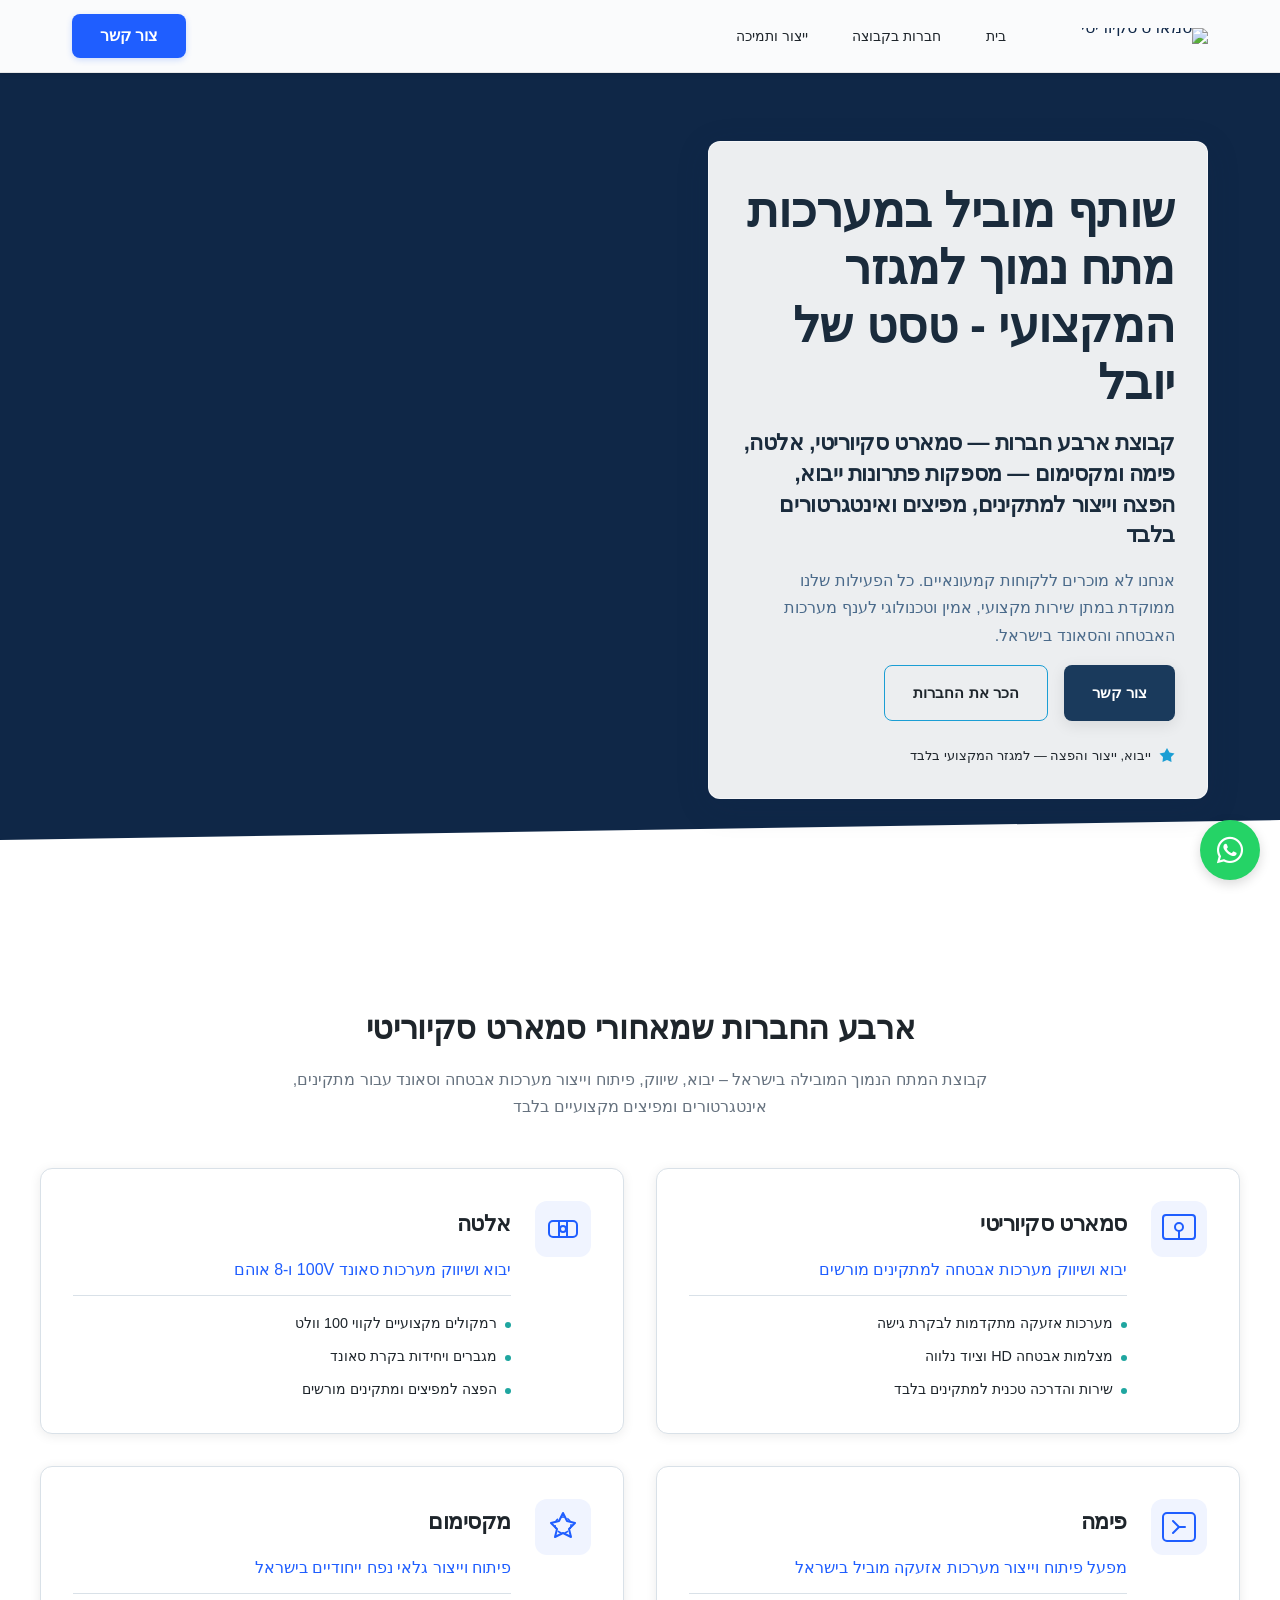
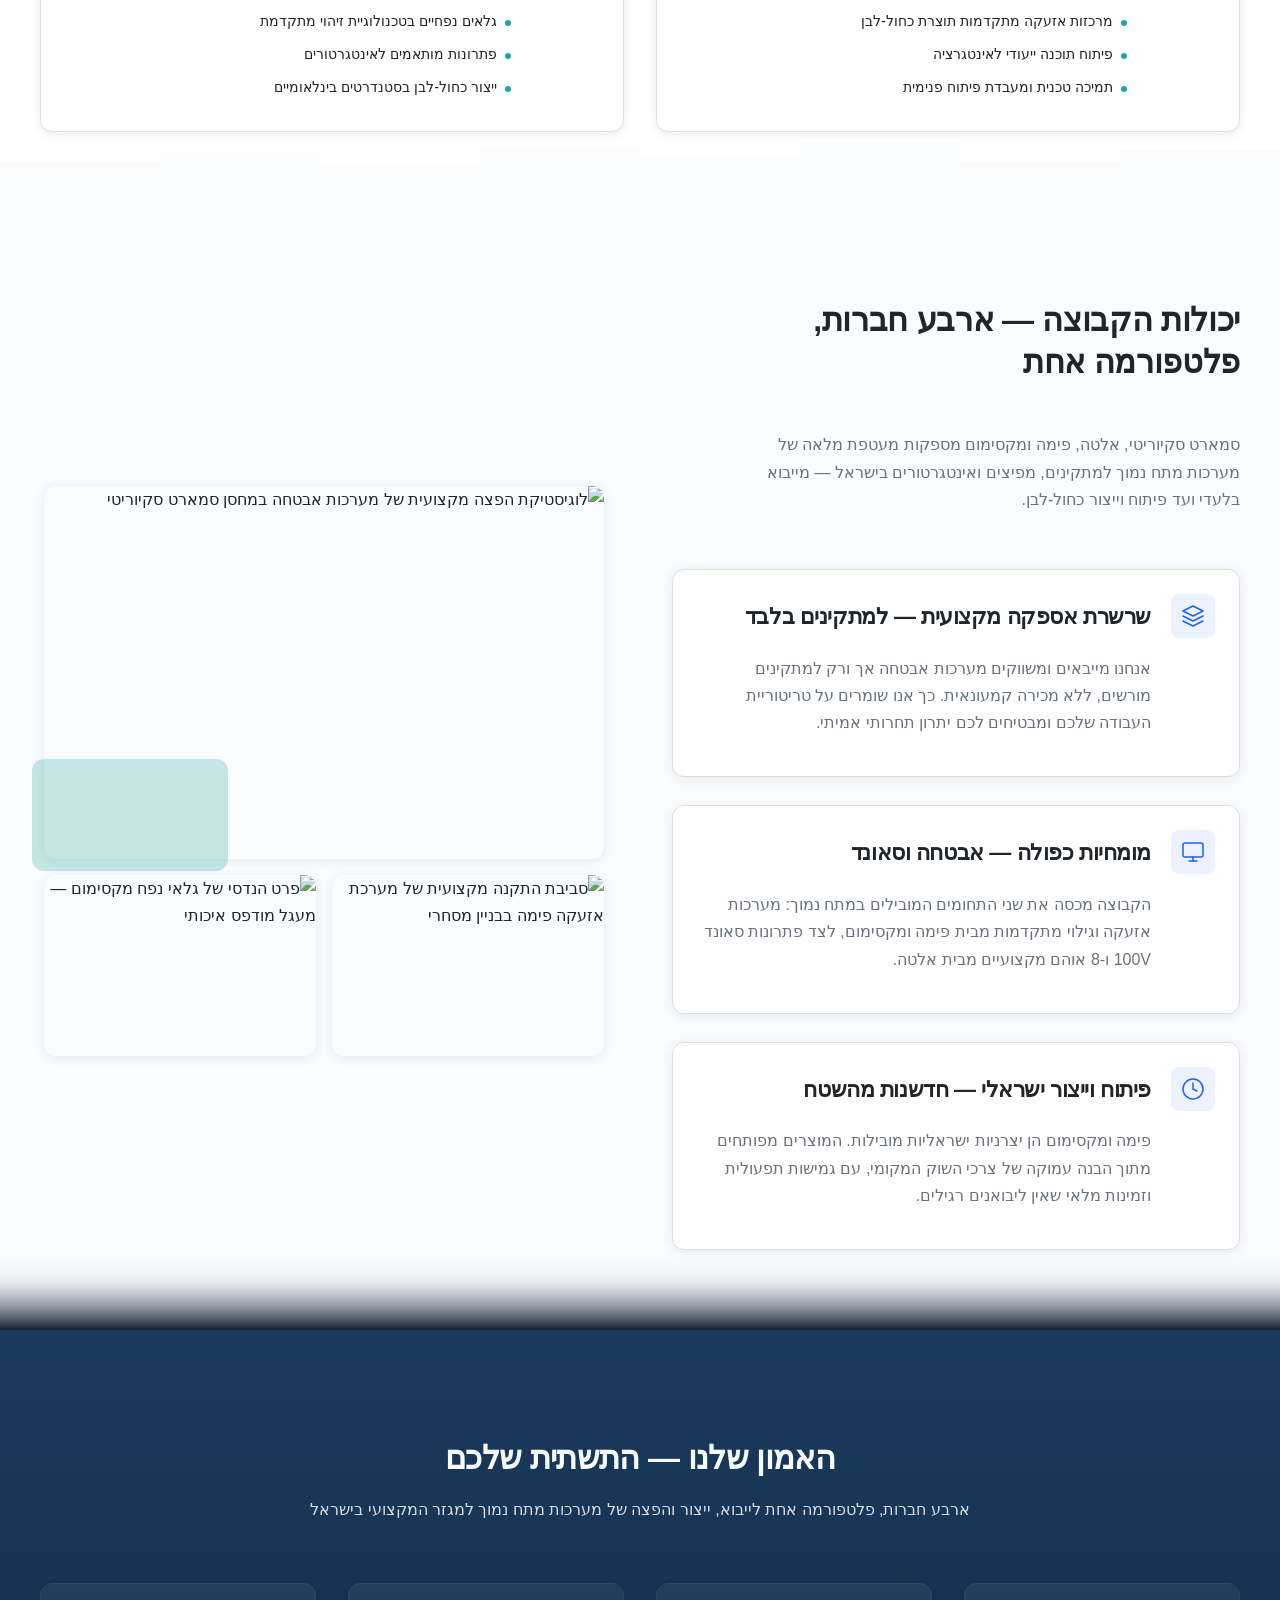
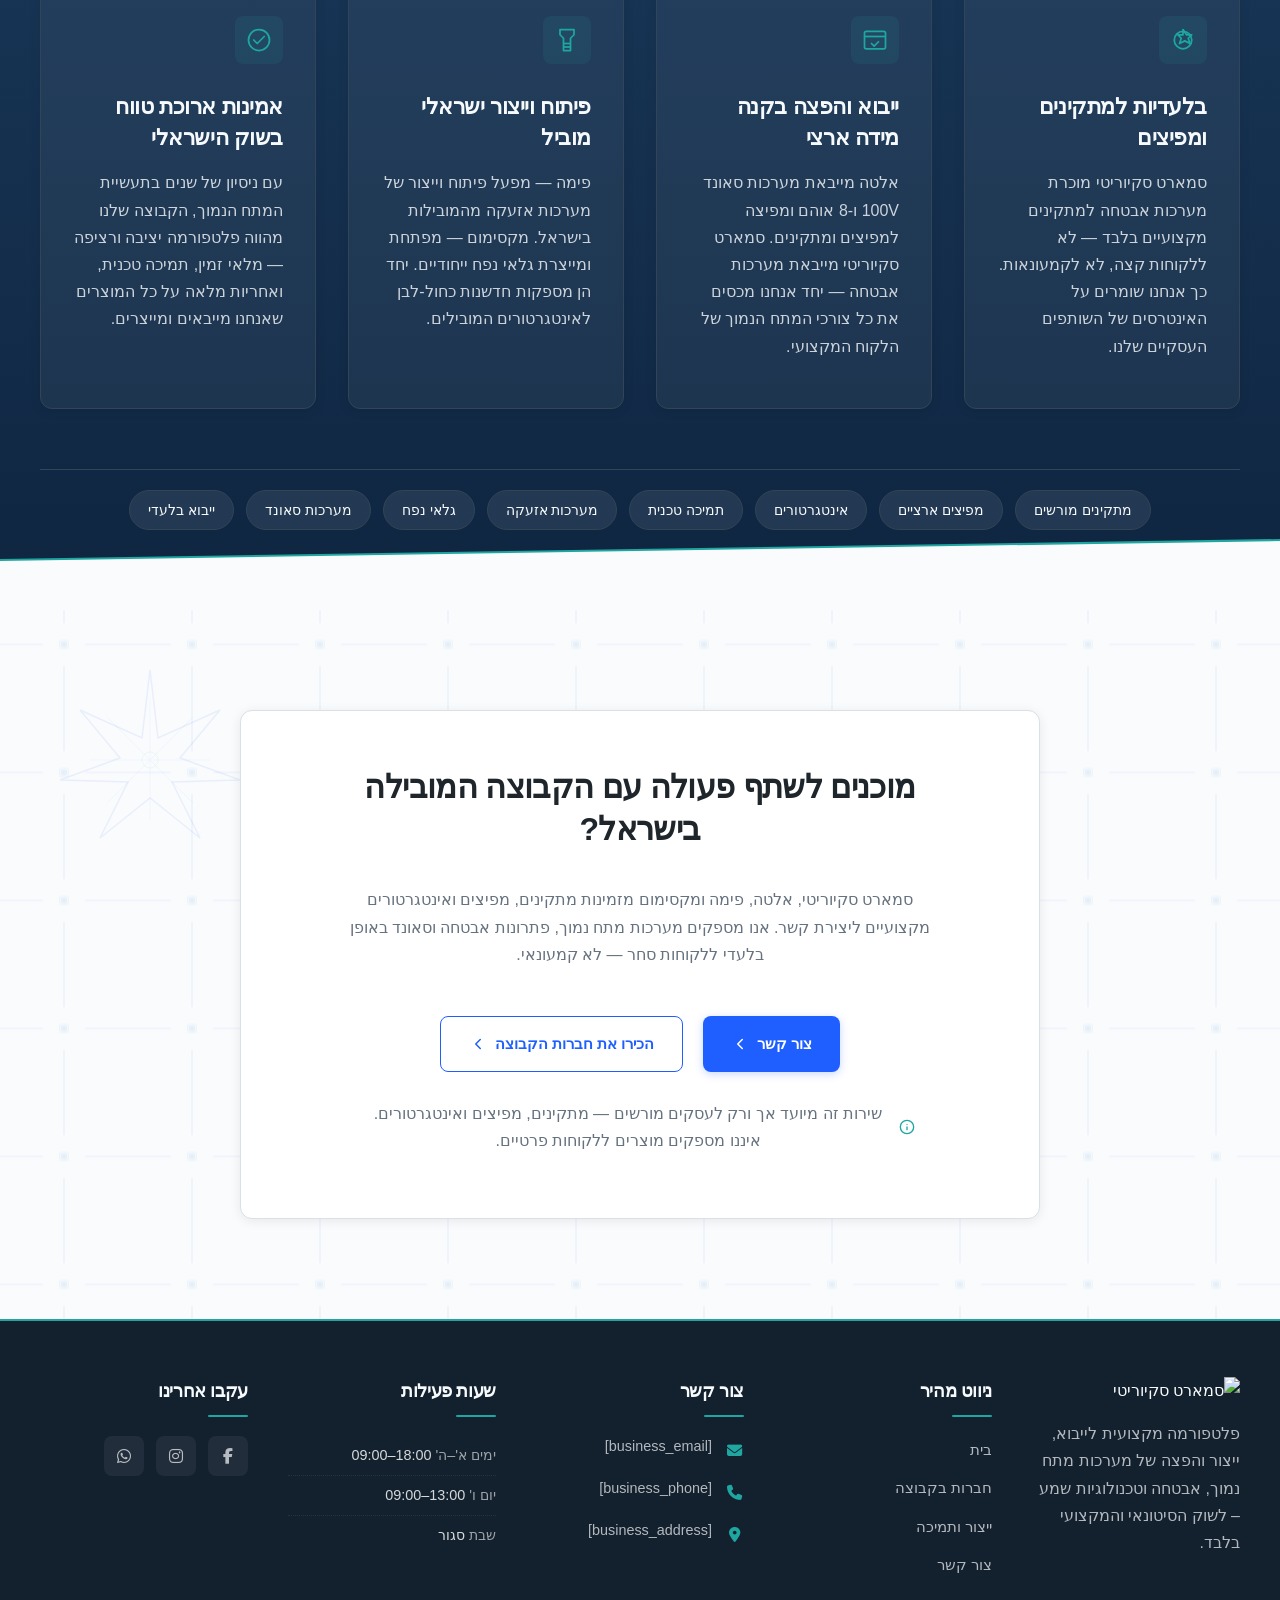
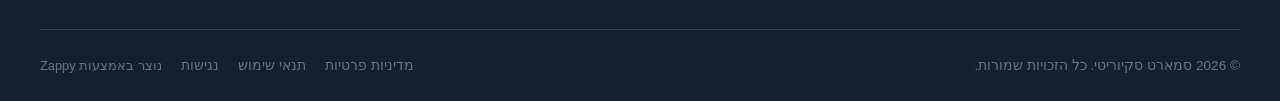
==== commit 99fd9ee1: "Incremental sync: 1 page(s) — update_text" ====
--- a/public/index.html
+++ b/public/index.html
@@ -1 +1 @@
-<!doctype html><html dir="rtl" lang="he"><head><meta charset="UTF-8"><meta content="width=device-width,initial-scale=1" name="viewport"><meta content="index, follow" name="robots"><title>ספקית האבטחה המובילה למתקינים — סמארט סקיוריטי</title><meta content="קבוצת סמארט סקיוריטי מספקת מערכות אבטחה למתקינים מקצועיים בישראל – ייבוא, ייצור והפצה של מותגי עילית. הצטרפו לשותפות עסקית מובילה עוד היום." name="description"><meta content="סמארט סקיוריטי, מערכות אבטחה למתקינים מקצועיים, ייבוא מערכות אזעקה לישראל, ספקית אבטחה מקצועית, הפצת מערכות מתח נמוך" name="keywords"><link href="/assets/favicon.ico" rel="icon" type="image/x-icon"><link href="/assets/favicon-16x16.png" rel="icon" type="image/png" sizes="16x16"><link href="/assets/favicon-32x32.png" rel="icon" type="image/png" sizes="32x32"><link href="/assets/favicon-48x48.png" rel="icon" type="image/png" sizes="48x48"><link href="/assets/favicon-192x192.png" rel="icon" type="image/png" sizes="192x192"><link href="/assets/favicon-512x512.png" rel="icon" type="image/png" sizes="512x512"><link href="/assets/apple-touch-icon.png" rel="apple-touch-icon"><script>!function(){"use strict";var t="fd85ed52-8861-4fe6-8030-64ac9ced4b8d",e="https://api.zappy5.com/api/analytics/track",a=18e5,n=2592e6,o=!0,i=!0,r=!0;var s=function(){var e="zappy_visitor_"+t,a=null;try{if(a=localStorage.getItem(e)){var o=JSON.parse(a),i=Date.now();if(i-o.created<n)return o.lastSeen=i,localStorage.setItem(e,JSON.stringify(o)),o.id}}catch(t){console.warn("Zappy Analytics: LocalStorage not available")}var r="zv_"+Date.now()+"_"+Math.random().toString(36).substr(2,9);try{localStorage.setItem(e,JSON.stringify({id:r,created:Date.now(),lastSeen:Date.now()}))}catch(t){}return r}(),c=function(){var e="zappy_session_"+t,n=null;try{if(n=sessionStorage.getItem(e)){var o=JSON.parse(n),i=Date.now();if(i-o.timestamp<a)return o.timestamp=i,sessionStorage.setItem(e,JSON.stringify(o)),o.id}}catch(t){console.warn("Zappy Analytics: SessionStorage not available")}var r="zs_"+Date.now()+"_"+Math.random().toString(36).substr(2,9);try{sessionStorage.setItem(e,JSON.stringify({id:r,timestamp:Date.now()}))}catch(t){}return r}();function l(a,n){n=n||{};var o={website_id:t,event_type:a,page_path:window.location.pathname,referrer:document.referrer||"direct",visitor_id:s,session_id:c,metadata:n};if(navigator.sendBeacon){var i=new Blob([JSON.stringify(o)],{type:"application/json"});navigator.sendBeacon(e,i)}else fetch(e,{method:"POST",headers:{"Content-Type":"application/json"},body:JSON.stringify(o),keepalive:!0}).catch(function(t){console.warn("Zappy Analytics: Failed to track event",t)})}o&&l("pageview",{title:document.title,url:window.location.href}),i&&document.addEventListener("click",function(t){var e=t.target;if("BUTTON"===e.tagName||e.closest("button")){var a="BUTTON"===e.tagName?e:e.closest("button");l("click",{element:"button",text:a.textContent.trim().substring(0,100),id:a.id||null,class:a.className||null})}else if("A"===e.tagName||e.closest("a")){var n="A"===e.tagName?e:e.closest("a");l("navigation",{element:"link",text:n.textContent.trim().substring(0,100),href:n.href,external:n.hostname!==window.location.hostname})}},!0),r&&document.addEventListener("submit",function(t){var e=t.target;l("form_submit",{form_id:e.id||null,form_name:e.name||null,form_action:e.action||null,form_method:e.method||"GET"})},!0);var d=Date.now();window.addEventListener("beforeunload",function(){l("page_unload",{time_on_page:Math.floor((Date.now()-d)/1e3),page_path:window.location.pathname})}),window.zappyAnalytics={track:l,getVisitorId:function(){return s},getSessionId:function(){return c}}}()</script><meta content="ספקית האבטחה המובילה למתקינים — סמארט סקיוריטי" property="og:title"><meta content="קבוצת סמארט סקיוריטי מספקת מערכות אבטחה למתקינים מקצועיים בישראל – ייבוא, ייצור והפצה של מותגי עילית. הצטרפו לשותפות עסקית מובילה עוד היום." property="og:description"><meta content="summary_large_image" name="twitter:card"><meta content="ספקית האבטחה המובילה למתקינים — סמארט סקיוריטי" name="twitter:title"><meta content="קבוצת סמארט סקיוריטי מספקת מערכות אבטחה למתקינים מקצועיים בישראל – ייבוא, ייצור והפצה של מותגי עילית. הצטרפו לשותפות עסקית מובילה עוד היום." name="twitter:description"><meta content="website" property="og:type"><meta content="he_IL" property="og:locale"><link href="https://cdnjs.cloudflare.com/ajax/libs/font-awesome/6.4.0/css/all.min.css" rel="stylesheet"><style>.skip-link{position:absolute;top:0;left:0;transform:translateY(-200%);padding:12px 18px;background:var(--bg-dark,#1a1a1a);color:var(--text-light,#fff);font-weight:600;border-radius:0 0 8px 0;z-index:10000}.skip-link:focus{transform:none;outline:2px solid var(--ring,#fff);outline-offset:2px}:focus-visible{outline:2px solid var(--ring,currentColor);outline-offset:3px}</style><link href="/assets/favicon.ico" rel="icon" type="image/x-icon"><link href="/assets/favicon-16x16.png" rel="icon" type="image/png" sizes="16x16"><link href="/assets/favicon-32x32.png" rel="icon" type="image/png" sizes="32x32"><link href="/assets/favicon-48x48.png" rel="icon" type="image/png" sizes="48x48"><link href="/assets/favicon-192x192.png" rel="icon" type="image/png" sizes="192x192"><link href="/assets/favicon-512x512.png" rel="icon" type="image/png" sizes="512x512"><link href="/assets/apple-touch-icon.png" rel="apple-touch-icon"><link href="https://cdn.jsdelivr.net/npm/vanilla-cookieconsent@3/dist/cookieconsent.css" rel="stylesheet"><script src="https://cdn.jsdelivr.net/npm/vanilla-cookieconsent@3/dist/cookieconsent.umd.js"></script><script src="https://cdn.jsdelivr.net/gh/mickidum/acc_toolbar/acctoolbar/acctoolbar.min.js"></script><link href="/styles.css" rel="stylesheet"><script>window.ZAPPY_WEBSITE_ID="fd85ed52-8861-4fe6-8030-64ac9ced4b8d",window.ZAPPY_API_BASE="https://api.zappy5.com"</script><style id="zappy-dropdown-submenu-styles">#navMenu li:has(.sub-menu),.nav-menu li:has(.sub-menu),.navbar li:has(.sub-menu),nav li:has(.sub-menu){position:relative}#navMenu .sub-menu,.nav-menu .sub-menu,.navbar .sub-menu,nav .sub-menu{display:block!important;position:absolute!important;top:100%;left:0;min-width:220px;background:#fff;border-radius:8px;box-shadow:0 8px 25px rgba(0,0,0,.15);padding:8px 0;opacity:0;visibility:hidden;transform:translateY(10px);transition:all .3s ease;z-index:1000;list-style:none;pointer-events:none}#navMenu li:hover>.sub-menu,.nav-menu li:hover>.sub-menu,.navbar li:hover>.sub-menu,nav li:hover>.sub-menu{opacity:1!important;visibility:visible!important;transform:translateY(0)!important;pointer-events:auto!important}.sub-menu li{list-style:none;margin:0;padding:0}.sub-menu a{display:block!important;padding:10px 16px!important;color:var(--text-dark,#333)!important;font-weight:500;text-decoration:none;white-space:nowrap;transition:background-color .2s}.sub-menu .zappy-nav-child>a{padding-left:28px!important;font-size:.9em!important;opacity:.85!important}[dir=rtl] .sub-menu .zappy-nav-child>a,html[lang=ar] .sub-menu .zappy-nav-child>a,html[lang=he] .sub-menu .zappy-nav-child>a{padding-left:10px!important;padding-right:28px!important}.sub-menu .zappy-nav-parent>a{font-weight:600!important}.sub-menu a:hover{background-color:#f5f5f5}[dir=rtl] .nav-menu .sub-menu,[dir=rtl] .navbar .sub-menu,[dir=rtl] nav .sub-menu,html[lang=ar] .nav-menu .sub-menu,html[lang=ar] .navbar .sub-menu,html[lang=ar] nav .sub-menu,html[lang=he] .nav-menu .sub-menu,html[lang=he] .navbar .sub-menu,html[lang=he] nav .sub-menu{left:auto!important;right:0!important}.sub-menu:empty,.sub-menu:not(:has(li)):not(:has(> a)),.sub-menu:not(:has(li:not(.zappy-hidden-menu-item))):not(:has(> a)){display:none!important;opacity:0!important;visibility:hidden!important;pointer-events:none!important}li:has(.menu-group-title):hover>.sub-menu{opacity:1!important;visibility:visible!important;transform:translateY(0)!important;pointer-events:auto!important}#navMenu>li>.menu-group-title,.nav-menu>li>.menu-group-title{display:inline-block;padding:.5rem 1rem;cursor:default;user-select:none}@media (max-width:768px){#navMenu .sub-menu,.nav-menu .sub-menu,.navbar .sub-menu,nav .sub-menu{position:static!important;transform:none!important;box-shadow:none!important;background:0 0!important;max-height:0;overflow:hidden;opacity:0;visibility:hidden;transition:max-height .3s ease,opacity .3s ease;padding:0!important;border-radius:0!important}#navMenu .sub-menu.mobile-expanded,.nav-menu .sub-menu.mobile-expanded,.navbar .sub-menu.mobile-expanded{max-height:none!important;overflow-y:visible!important;opacity:1!important;visibility:visible!important;padding:8px 0 8px 16px!important}[dir=rtl] .sub-menu.mobile-expanded,html[lang=he] .sub-menu.mobile-expanded{padding:8px 16px 8px 0!important}#navMenu li:hover>.sub-menu,.nav-menu li:hover>.sub-menu,.navbar li:hover>.sub-menu,nav li:hover>.sub-menu{opacity:0;visibility:hidden;pointer-events:none}#navMenu li>.sub-menu.mobile-expanded,.nav-menu li>.sub-menu.mobile-expanded,.navbar li>.sub-menu.mobile-expanded,nav li>.sub-menu.mobile-expanded{opacity:1!important;visibility:visible!important;pointer-events:auto!important}#navMenu li:has(.sub-menu),.nav-menu li:has(.sub-menu),.navbar li:has(.sub-menu),nav li:has(.sub-menu){display:flex!important;flex-wrap:wrap!important;align-items:center!important;position:relative!important;min-height:44px!important}#navMenu li:has(.sub-menu)>a,.nav-menu li:has(.sub-menu)>a,.navbar li:has(.sub-menu)>a,nav li:has(.sub-menu)>a{flex:1!important;min-width:0!important}#navMenu li:has(.sub-menu)>.menu-group-title,.nav-menu li:has(.sub-menu)>.menu-group-title,.navbar li:has(.sub-menu)>.menu-group-title,nav li:has(.sub-menu)>.menu-group-title{flex:1!important;min-width:0!important;padding:0!important;line-height:inherit!important}#navMenu li:has(.sub-menu)>.sub-menu,.nav-menu li:has(.sub-menu)>.sub-menu,.navbar li:has(.sub-menu)>.sub-menu,nav li:has(.sub-menu)>.sub-menu{flex-basis:100%!important;width:100%!important}#navMenu li:has(.sub-menu)>a [class*=arrow],#navMenu li:has(.sub-menu)>a [class*=chevron],.nav-menu li:has(.sub-menu)>a .fa-angle-down,.nav-menu li:has(.sub-menu)>a .fa-chevron-down,.nav-menu li:has(.sub-menu)>a [class*=arrow],.nav-menu li:has(.sub-menu)>a [class*=chevron],nav li:has(.sub-menu)>a [class*=arrow],nav li:has(.sub-menu)>a [class*=chevron]{display:none!important;visibility:hidden!important}.mobile-submenu-toggle{display:flex!important;align-items:center!important;justify-content:center!important;width:44px!important;height:auto!important;background:0 0!important;border:none!important;cursor:pointer!important;color:var(--text-dark)!important;position:static!important;flex-shrink:0!important;align-self:stretch!important;z-index:2!important;padding:0!important;margin:0!important}.mobile-submenu-toggle::after{content:''!important;width:0!important;height:0!important;border-left:6px solid transparent!important;border-right:6px solid transparent!important;border-top:7px solid currentColor!important;transition:transform .3s ease!important}.mobile-submenu-toggle.expanded::after{transform:rotate(180deg)!important}.sub-menu a{padding:10px 0!important;display:block!important;color:var(--text-dark)!important;white-space:normal!important}.sub-menu .zappy-nav-child>a{padding-left:28px!important;font-size:.9em!important;opacity:.85!important}[dir=rtl] .sub-menu .zappy-nav-child>a,html[lang=ar] .sub-menu .zappy-nav-child>a,html[lang=he] .sub-menu .zappy-nav-child>a{padding-left:0!important;padding-right:28px!important}.sub-menu .zappy-nav-parent>a{font-weight:600!important}#navMenu.active,.nav-menu.active{max-width:100vw!important;overflow-x:hidden!important;box-sizing:border-box!important}.navbar .sub-menu li a,.zappy-products-dropdown .sub-menu a,nav.navbar .sub-menu li a{color:var(--text-dark)!important}}@media (min-width:769px){.mobile-submenu-toggle{display:none!important}}</style><style id="zappy-widget-visibility">html[dir=rtl] .whatsapp-float{right:20px!important;left:auto!important}html:not([dir]) .whatsapp-float,html[dir=ltr] .whatsapp-float{left:20px!important;right:auto!important}html[dir=rtl] #mic-access-tool-general-button,html[dir=rtl] #mic-init-access-tool #mic-access-tool-general-button,html[dir=rtl] #mic-init-access-tool .mic-access-tool-general-button,html[dir=rtl] ._access-icon,html[dir=rtl] .mic-access-tool-general-button{left:20px!important;right:auto!important}html:not([dir]) #mic-access-tool-general-button,html:not([dir]) #mic-init-access-tool #mic-access-tool-general-button,html:not([dir]) #mic-init-access-tool .mic-access-tool-general-button,html:not([dir]) ._access-icon,html:not([dir]) .mic-access-tool-general-button,html[dir=ltr] #mic-access-tool-general-button,html[dir=ltr] #mic-init-access-tool #mic-access-tool-general-button,html[dir=ltr] #mic-init-access-tool .mic-access-tool-general-button,html[dir=ltr] ._access-icon,html[dir=ltr] .mic-access-tool-general-button{right:20px!important;left:auto!important}@media (max-width:768px){.whatsapp-float{display:flex!important}}@media (min-width:769px){.whatsapp-float{display:flex!important}}@media (max-width:768px){#mic-access-tool-general-button,#mic-init-access-tool #mic-access-tool-general-button,#mic-init-access-tool .mic-access-tool-general-button,._access-icon,.mic-access-tool-general-button{display:flex!important;visibility:visible!important;opacity:1!important;pointer-events:auto!important}#mic-access-tool-box.opened-mic-access-tool,#mic-init-access-tool #mic-access-tool-box.opened-mic-access-tool,.mic-access-tool-box.opened-mic-access-tool{visibility:visible!important;opacity:1!important;pointer-events:auto!important}}@media (min-width:769px){#mic-access-tool-general-button,#mic-init-access-tool #mic-access-tool-general-button,#mic-init-access-tool .mic-access-tool-general-button,._access-icon,.mic-access-tool-general-button{display:flex!important;visibility:visible!important;opacity:1!important;pointer-events:auto!important}#mic-access-tool-box.opened-mic-access-tool,#mic-init-access-tool #mic-access-tool-box.opened-mic-access-tool,.mic-access-tool-box.opened-mic-access-tool{visibility:visible!important;opacity:1!important;pointer-events:auto!important}}</style></head><body><a href="#main" class="skip-link">דלג לתוכן הראשי</a><nav class="navbar" dir="rtl"><button aria-label="Menu" class="mobile-toggle" id="mobileToggle"><svg viewBox="0 0 24 24" fill="none" height="24" width="24" class="hamburger-icon"><path d="M3 12h18M3 6h18M3 18h18" stroke="currentColor" stroke-width="2" stroke-linecap="round"></path></svg> <svg viewBox="0 0 24 24" fill="none" height="24" width="24" class="close-icon" style="display:none"><path d="M18 6L6 18M6 6l12 12" stroke="currentColor" stroke-width="2" stroke-linecap="round"></path></svg></button> <button aria-label="Call" class="phone-header-btn" data-phone="[business_phone]"><svg viewBox="0 0 24 24" fill="currentColor" height="20" width="20"><path d="M22 16.92v3a2 2 0 0 1-2.18 2 19.79 19.79 0 0 1-8.63-3.07 19.5 19.5 0 0 1-6-6 19.79 19.79 0 0 1-3.07-8.67A2 2 0 0 1 4.11 2h3a2 2 0 0 1 2 1.72 12.84 12.84 0 0 0 .7 2.81 2 2 0 0 1-.45 2.11L8.09 9.91a16 16 0 0 0 6 6l1.27-1.27a2 2 0 0 1 2.11-.45 12.84 12.84 0 0 0 2.81.7A2 2 0 0 1 22 16.92z"></path></svg></button><div class="nav-container"><div class="nav-right-group"><div class="nav-brand"><a href="/" class="logo-link"><img alt="סמארט סקיוריטי" src="/assets/site-----image-1.webp" class="logo"></a></div><ul class="nav-menu" id="navMenu"><li><a href="/">בית</a></li><li><a href="/group-companies">חברות בקבוצה</a></li><li><a href="/manufacturing-support">ייצור ותמיכה</a></li></ul></div><div class="nav-cta-container"><a href="/contact" class="nav-cta-btn">צור קשר</a></div></div></nav><script>window.addEventListener("load",function(){const e=document.querySelector(".navbar, nav, header");if(!e)return void console.log("[Navbar] Navbar element not found");let t=document.getElementById("mobileToggle")||document.querySelector(".mobile-toggle")||document.querySelector(".hamburger")||document.querySelector(".hamburger-menu")||document.querySelector(".menu-toggle")||document.querySelector(".burger-menu")||document.querySelector('[aria-label="Menu"]')||document.querySelector('[aria-label="תפריט"]');const n=document.querySelector(".phone-header-btn"),o=window.getComputedStyle(e);let r=o.backgroundColor;if(console.log("[Navbar] Initial navbar background:",r),"transparent"===r||"rgba(0, 0, 0, 0)"===r||r.startsWith("rgba")&&r.includes(", 0)")){const e=o.backgroundImage;if(e&&"none"!==e)console.log("[Navbar] Navbar has background image/gradient, using dark text"),r="rgb(240, 240, 240)";else{const e=window.getComputedStyle(document.body).backgroundColor;console.log("[Navbar] Navbar transparent, using body background:",e),r=e}}const a=r.match(/\d+/g);if(a&&a.length>=3){const e=(.299*parseInt(a[0])+.587*parseInt(a[1])+.114*parseInt(a[2]))/255;console.log("[Navbar] Mobile button colors preserved from Claude CSS (luminance:",e.toFixed(2)+")");const o=document.createElement("style");o.id="zappy-mobile-nav-fix";document.documentElement.lang;document.documentElement.dir,o.textContent='\n        /* Hide mobile buttons on desktop, show only on mobile */\n        @media (min-width: 769px) {\n          .mobile-toggle,\n          .phone-header-btn {\n            display: none !important;\n          }\n        }\n        \n        /* Show and position mobile buttons correctly on mobile */\n        @media (max-width: 768px) {\n          .navbar,\n          nav.navbar {\n            min-height: 70px !important;\n          }\n\n          .mobile-toggle,\n          .phone-header-btn {\n            position: absolute !important;\n            top: 0 !important;\n            bottom: 0 !important;\n            margin-top: auto !important;\n            margin-bottom: auto !important;\n            transform: none !important;\n            z-index: 1001 !important;\n            display: flex !important;\n            align-items: center !important;\n            justify-content: center !important;\n            width: 36px !important;\n            height: 36px !important;\n            border-radius: 50% !important;\n            border: none !important;\n            cursor: pointer !important;\n            padding: 6px !important;\n            background: none !important;\n            color: var(--nav-text, var(--text-dark)) !important;\n            touch-action: manipulation !important;\n            -webkit-tap-highlight-color: transparent !important;\n          }\n\n          html[data-zappy-site-type="ecommerce"] .phone-header-btn,\n          body[data-zappy-site-type="ecommerce"] .phone-header-btn,\n          html[data-zappy-site-type="ecommerce"] header .phone-header-btn,\n          html[data-zappy-site-type="ecommerce"] nav .phone-header-btn {\n            display: none !important;\n            visibility: hidden !important;\n            width: 0 !important;\n            height: 0 !important;\n            min-width: 0 !important;\n            overflow: hidden !important;\n          }\n          \n          /* LTR positioning (default): hamburger LEFT, phone RIGHT */\n          html:not([dir="rtl"]):not([lang="he"]):not([lang="ar"]) .mobile-toggle,\n          html[dir="ltr"] .mobile-toggle {\n            left: 12px !important;\n            right: auto !important;\n          }\n          html:not([dir="rtl"]):not([lang="he"]):not([lang="ar"]) .phone-header-btn,\n          html[dir="ltr"] .phone-header-btn {\n            right: 12px !important;\n            left: auto !important;\n          }\n          \n          /* RTL positioning: hamburger RIGHT, phone LEFT */\n          html[dir="rtl"] .mobile-toggle,\n          html[lang="he"] .mobile-toggle,\n          html[lang="ar"] .mobile-toggle {\n            right: 12px !important;\n            left: auto !important;\n          }\n          html[dir="rtl"] .phone-header-btn,\n          html[lang="he"] .phone-header-btn,\n          html[lang="ar"] .phone-header-btn {\n            left: 12px !important;\n            right: auto !important;\n          }\n          \n          /* CRITICAL: Ensure nav-container has min-height on mobile */\n          /* All children are positioned absolutely/fixed on mobile, so height:auto collapses to 0 */\n          .nav-container {\n            min-height: 70px !important;\n            position: relative !important;\n          }\n          \n          /* Ensure SVG icons are properly sized and inherit color */\n          .mobile-toggle svg,\n          .phone-header-btn svg {\n            width: 24px !important;\n            height: 24px !important;\n            /* Don\'t force display - let JavaScript control hamburger/close toggle */\n          }\n          \n          /* Reset nav-cta-container on mobile - remove desktop box-shadow/padding */\n          /* that creates a visible ghost box when CTA button is hidden */\n          .nav-cta-container {\n            box-shadow: none !important;\n            padding: 0 !important;\n          }\n          \n          /* Hide nav-cta-container entirely on mobile when there\'s no lang-switcher */\n          /* (only the CTA button is inside, and it\'s hidden on mobile) */\n          .nav-cta-container:not(:has(.lang-switcher)) {\n            display: none !important;\n          }\n          \n          /* CRITICAL: Prevent hero image fade gradient from bleeding over headline text */\n          /* The .image-fade-gradient has bottom: -30px (extends below parent) */\n          /* On mobile stacked layout, this overlaps the h1 text below the image */\n          .hero-image-column {\n            overflow: hidden !important;\n          }\n          .image-fade-gradient {\n            bottom: 0 !important;\n          }\n          \n          /* Hide desktop language switcher on mobile - hamburger menu handles it */\n          /* High specificity to override stored CSS */\n          .lang-switcher,\n          .nav-cta-container .lang-switcher,\n          .nav-container .lang-switcher,\n          .navbar .lang-switcher,\n          .navbar .nav-cta-container .lang-switcher {\n            display: none !important;\n          }\n        }\n      ';const r=document.getElementById("zappy-mobile-nav-fix");r&&r.remove(),document.head.appendChild(o),console.log("[Navbar] Critical CSS injected for mobile nav positioning");const i=window.innerWidth<=768;if(t){const e=t.querySelector(".hamburger-icon"),n=t.querySelector(".close-icon");e&&(e.style.setProperty("width","24px","important"),e.style.setProperty("height","24px","important"),e.style.setProperty("display","block","important")),n&&(n.style.setProperty("width","24px","important"),n.style.setProperty("height","24px","important"),n.style.setProperty("display","none","important")),i?(t.style.setProperty("position","absolute","important"),t.style.setProperty("top","0","important"),t.style.setProperty("bottom","0","important"),t.style.setProperty("margin-top","auto","important"),t.style.setProperty("margin-bottom","auto","important"),t.style.setProperty("transform","none","important"),t.style.setProperty("z-index","1001","important"),t.style.removeProperty("left"),t.style.removeProperty("right"),console.log("[Navbar] Mobile toggle positioning applied (mobile viewport)")):(t.style.removeProperty("position"),t.style.removeProperty("top"),t.style.removeProperty("transform"),t.style.removeProperty("z-index"),t.style.removeProperty("left"),t.style.removeProperty("right"),console.log("[Navbar] Desktop viewport - cleared mobile toggle inline positioning"))}if(n){const e=n.querySelector("svg");e&&(e.style.width="24px",e.style.height="24px",e.setAttribute("width","24"),e.setAttribute("height","24")),i?(n.style.setProperty("position","absolute","important"),n.style.setProperty("top","0","important"),n.style.setProperty("bottom","0","important"),n.style.setProperty("margin-top","auto","important"),n.style.setProperty("margin-bottom","auto","important"),n.style.setProperty("transform","none","important"),n.style.setProperty("z-index","1001","important"),n.style.removeProperty("left"),n.style.removeProperty("right"),console.log("[Navbar] Phone button positioning applied (mobile viewport)")):(n.style.removeProperty("position"),n.style.removeProperty("top"),n.style.removeProperty("transform"),n.style.removeProperty("z-index"),n.style.removeProperty("left"),n.style.removeProperty("right"),console.log("[Navbar] Desktop viewport - cleared phone button inline positioning"))}}else console.log("[Navbar] Could not parse background color:",r);t=document.getElementById("mobileToggle")||document.querySelector(".mobile-toggle")||document.querySelector(".hamburger")||document.querySelector(".hamburger-menu")||document.querySelector(".menu-toggle")||document.querySelector(".burger-menu")||document.querySelector('[aria-label="Menu"]')||document.querySelector('[aria-label="תפריט"]');const i=document.getElementById("navMenu")||document.querySelector(".nav-menu")||document.querySelector(".nav-links")||document.querySelector("nav ul:not(.submenu)");if(!t||!i)return void console.log("[Navbar] Mobile toggle or menu not found:",{toggle:!!t,menu:!!i});i.id||(i.id="navMenu"),console.log("[Navbar] Initializing mobile menu...");const l=t.cloneNode(!0);t.parentNode.replaceChild(l,t);var s=0;function p(e){var t=Date.now();t-s<300||(s=t,function(e){e.preventDefault(),e.stopPropagation();const t=l.querySelector(".hamburger-icon"),n=l.querySelector(".close-icon");i.classList.contains("active")?(i.classList.remove("active"),t&&t.style.setProperty("display","block","important"),n&&n.style.setProperty("display","none","important"),document.body.style.overflow="",console.log("[Navbar] Menu closed")):(i.classList.add("active"),t&&t.style.setProperty("display","none","important"),n&&n.style.setProperty("display","block","important"),document.body.style.overflow="hidden",console.log("[Navbar] Menu opened"))}(e))}l.addEventListener("click",p),l.addEventListener("touchend",p),i.querySelectorAll("a").forEach(function(e){e.addEventListener("click",function(){if("#"===this.getAttribute("href"))return;const e=l.querySelector(".hamburger-icon"),t=l.querySelector(".close-icon");i.classList.remove("active"),e&&e.style.setProperty("display","block","important"),t&&t.style.setProperty("display","none","important"),document.body.style.overflow="",console.log("[Navbar] Menu closed (link clicked)")})});var m=i.querySelectorAll(".dropdown-toggle");m.forEach(function(e){e.addEventListener("click",function(e){e.preventDefault(),e.stopPropagation();var t=this.closest(".nav-dropdown");t&&(t.parentNode.querySelectorAll(".nav-dropdown.open").forEach(function(e){e!==t&&e.classList.remove("open")}),t.classList.toggle("open"),console.log("[Navbar] Dropdown toggled:",t.classList.contains("open")?"open":"closed"))})}),document.addEventListener("click",function(e){e.target.closest(".nav-dropdown")||document.querySelectorAll(".nav-dropdown.open").forEach(function(e){e.classList.remove("open")})}),console.log("[Navbar] Dropdown handlers initialized for "+m.length+" dropdowns"),n&&n.addEventListener("click",function(){const e=document.querySelectorAll('a[href^="tel:"]'),t=e.length>0?e[0].getAttribute("href").replace("tel:",""):"[business_phone]";window.location.href="tel:"+t,console.log("[Navbar] Phone button clicked")}),console.log("[Navbar] Mobile menu initialized successfully")})</script><main id="main"><section class="index-hero-section" data-band-index="0" data-layout-spec="בית-hero" data-hero-type="card" data-zappy-bg-color="" data-zappy-bg-image="assets/site-index-hero-image-1.webp" data-zappy-bg-overlay-color="#0f2747" data-zappy-bg-overlay-opacity="22" data-zappy-bg-type="image" data-zappy-bg-video-type="" data-zappy-bg-video-url="" id="zappy-section-1781766678319-313"><img alt="סמארט סקיוריטי - סביבת עבודה מקצועית" src="/assets/site-index-hero-image-1.webp" data-context="A refined technical headquarters environment for a low-voltage systems group. Clean industrial setting with subtle security infrastructure, sound distribution components, and professional B2B atmosphere. Bright but serious corporate imagery with deep blue accents, crisp lighting, and minimal chrome. No retail showroom feel - pure professional trade environment." data-placeholder="index-hero-image-1" height="600" loading="eager" width="1200" class="hero-bg-image" data-hero-bg="true" fetchpriority="high"><div class="hero-scrim" aria-hidden="true" style="opacity:0.2558139534883721"></div><div class="hero-overlay-group"><div class="hero-card"><h1 class="hero-headline">שותף מוביל במערכות מתח נמוך למגזר המקצועי</h1><h3 class="hero-subtitle">קבוצת ארבע חברות — סמארט סקיוריטי, אלטה, פימה ומקסימום — מספקות פתרונות ייבוא, הפצה וייצור למתקינים, מפיצים ואינטגרטורים בלבד</h3><p class="hero-description">אנחנו לא מוכרים ללקוחות קמעונאיים. כל הפעילות שלנו ממוקדת במתן שירות מקצועי, אמין וטכנולוגי לענף מערכות האבטחה והסאונד בישראל.</p><div class="hero-cta-group"><a href="/contact" class="hero-cta btn-primary">צור קשר</a> <a href="/group-companies" class="hero-cta btn-secondary">הכר את החברות</a></div><div class="hero-trust-line"><span class="trust-icon" aria-hidden="true"><svg viewBox="0 0 16 16" fill="none" data-element-type="icon" data-icon-type="svg" height="16" width="16" xmlns="http://www.w3.org/2000/svg"><path d="M8 1L10.5 5.5L15.5 6.5L12 10L12.5 15L8 13L3.5 15L4 10L0.5 6.5L5.5 5.5L8 1Z" fill="currentColor"></path></svg> </span><span>ייבוא, ייצור והפצה — למגזר המקצועי בלבד</span></div></div></div><div class="hero-divider-wrapper" aria-hidden="true"><svg viewBox="0 0 1200 80" xmlns="http://www.w3.org/2000/svg" aria-hidden="true" data-no-icon-edit="true" preserveAspectRatio="none"><defs><linearGradient id="heroDividerGrad" x1="0%" x2="100%" y1="0%" y2="0%"><stop offset="0%" stop-color="var(--primary)" stop-opacity="0.85"></stop><stop offset="100%" stop-color="var(--primary)" stop-opacity="0.0"></stop></linearGradient></defs><path d="M0,80 L0,20 L1200,0 L1200,80 Z" fill="#FFFFFF"></path></svg></div></section><section class="index-companies-section" data-band-index="1" data-layout-spec="בית-companies"><div class="index-companies-section__container"><div class="index-companies-section__intro"><h2 class="index-companies-section__title">ארבע החברות שמאחורי סמארט סקיוריטי</h2><p class="index-companies-section__subtitle">קבוצת המתח הנמוך המובילה בישראל – יבוא, שיווק, פיתוח וייצור מערכות אבטחה וסאונד עבור מתקינים, אינטגרטורים ומפיצים מקצועיים בלבד</p></div><div class="index-companies-section__grid"><article class="index-companies-section__card"><div class="index-companies-section__card-icon-wrapper"><svg viewBox="0 0 36 36" fill="none" data-element-type="icon" data-icon-type="svg" height="36" width="36" xmlns="http://www.w3.org/2000/svg" class="index-companies-section__card-icon"><rect height="24" width="32" x="2" y="4" rx="3" stroke="currentColor" stroke-width="2"></rect><circle cx="18" cy="16" r="4" stroke="currentColor" stroke-width="2"></circle><path d="M18 20V28" stroke="currentColor" stroke-width="2" stroke-linecap="round"></path><path d="M12 28H24" stroke="currentColor" stroke-width="2" stroke-linecap="round"></path></svg></div><div class="index-companies-section__card-content"><h3 class="index-companies-section__card-title">סמארט סקיוריטי</h3><p class="index-companies-section__card-role">יבוא ושיווק מערכות אבטחה למתקינים מורשים</p><ul class="index-companies-section__card-bullets"><li>מערכות אזעקה מתקדמות לבקרת גישה</li><li>מצלמות אבטחה HD וציוד נלווה</li><li>שירות והדרכה טכנית למתקינים בלבד</li></ul></div></article><article class="index-companies-section__card"><div class="index-companies-section__card-icon-wrapper"><svg viewBox="0 0 36 36" fill="none" data-element-type="icon" data-icon-type="svg" height="36" width="36" xmlns="http://www.w3.org/2000/svg" class="index-companies-section__card-icon"><rect height="16" width="28" x="4" y="10" rx="4" stroke="currentColor" stroke-width="2"></rect><path d="M14 10V26" stroke="currentColor" stroke-width="2"></path><path d="M22 10V26" stroke="currentColor" stroke-width="2"></path><circle cx="18" cy="18" r="3" stroke="currentColor" stroke-width="2"></circle></svg></div><div class="index-companies-section__card-content"><h3 class="index-companies-section__card-title">אלטה</h3><p class="index-companies-section__card-role">יבוא ושיווק מערכות סאונד 100V ו-8 אוהם</p><ul class="index-companies-section__card-bullets"><li>רמקולים מקצועיים לקווי 100 וולט</li><li>מגברים ויחידות בקרת סאונד</li><li>הפצה למפיצים ומתקינים מורשים</li></ul></div></article><article class="index-companies-section__card"><div class="index-companies-section__card-icon-wrapper"><svg viewBox="0 0 36 36" fill="none" data-element-type="icon" data-icon-type="svg" height="36" width="36" xmlns="http://www.w3.org/2000/svg" class="index-companies-section__card-icon"><rect height="28" width="32" x="2" y="4" rx="4" stroke="currentColor" stroke-width="2"></rect><path d="M12 12L18 18L12 24" stroke="currentColor" stroke-width="2" stroke-linecap="round" stroke-linejoin="round"></path><path d="M18 18H24" stroke="currentColor" stroke-width="2" stroke-linecap="round"></path></svg></div><div class="index-companies-section__card-content"><h3 class="index-companies-section__card-title">פימה</h3><p class="index-companies-section__card-role">מפעל פיתוח וייצור מערכות אזעקה מוביל בישראל</p><ul class="index-companies-section__card-bullets"><li>מרכזות אזעקה מתקדמות תוצרת כחול-לבן</li><li>פיתוח תוכנה ייעודי לאינטגרציה</li><li>תמיכה טכנית ומעבדת פיתוח פנימית</li></ul></div></article><article class="index-companies-section__card"><div class="index-companies-section__card-icon-wrapper"><svg viewBox="0 0 36 36" fill="none" data-element-type="icon" data-icon-type="svg" height="36" width="36" xmlns="http://www.w3.org/2000/svg" class="index-companies-section__card-icon"><path d="M18 4L22 12L30 14L24 20L26 28L18 24L10 28L12 20L6 14L14 12L18 4Z" stroke="currentColor" stroke-width="2" stroke-linejoin="round"></path><circle cx="18" cy="16" r="8" stroke="currentColor" stroke-width="1.5" stroke-dasharray="4 3"></circle></svg></div><div class="index-companies-section__card-content"><h3 class="index-companies-section__card-title">מקסימום</h3><p class="index-companies-section__card-role">פיתוח וייצור גלאי נפח ייחודיים בישראל</p><ul class="index-companies-section__card-bullets"><li>גלאים נפחיים בטכנולוגיית זיהוי מתקדמת</li><li>פתרונות מותאמים לאינטגרטורים</li><li>ייצור כחול-לבן בסטנדרטים בינלאומיים</li></ul></div></article></div></div><div class="index-companies-section__divider-wrapper"><svg viewBox="0 0 1200 60" xmlns="http://www.w3.org/2000/svg" aria-hidden="true" data-no-icon-edit="true" preserveAspectRatio="none"><path d="M0,60 L0,30 L150,30 L150,20 L300,20 L300,35 L450,35 L450,15 L600,15 L600,25 L750,25 L750,10 L900,10 L900,30 L1050,30 L1050,18 L1200,18 L1200,60 Z" fill="var(--bg-light)"></path></svg></div></section><section class="index-capabilities-section" data-band-index="2" data-layout-spec="בית-capabilities"><div class="capabilities-container"><div class="capabilities-content"><h2 class="capabilities-heading">יכולות הקבוצה — ארבע חברות, פלטפורמה אחת</h2><p class="capabilities-subtitle">סמארט סקיוריטי, אלטה, פימה ומקסימום מספקות מעטפת מלאה של מערכות מתח נמוך למתקינים, מפיצים ואינטגרטורים בישראל — מייבוא בלעדי ועד פיתוח וייצור כחול-לבן.</p><div class="capability-blocks"><div class="capability-block"><div class="capability-icon-wrapper"><svg viewBox="0 0 24 24" fill="none" data-element-type="icon" data-icon-type="svg" class="capability-icon" stroke="currentColor" stroke-linecap="round" stroke-linejoin="round" stroke-width="1.5"><path d="M12 2L2 7l10 5 10-5-10-5zM2 17l10 5 10-5M2 12l10 5 10-5"></path></svg></div><div class="capability-text"><h3 class="capability-title">שרשרת אספקה מקצועית — למתקינים בלבד</h3><p class="capability-desc">אנחנו מייבאים ומשווקים מערכות אבטחה אך ורק למתקינים מורשים, ללא מכירה קמעונאית. כך אנו שומרים על טריטוריית העבודה שלכם ומבטיחים לכם יתרון תחרותי אמיתי.</p></div></div><div class="capability-block"><div class="capability-icon-wrapper"><svg viewBox="0 0 24 24" fill="none" data-element-type="icon" data-icon-type="svg" class="capability-icon" stroke="currentColor" stroke-linecap="round" stroke-linejoin="round" stroke-width="1.5"><rect height="14" width="20" x="2" y="3" rx="2" ry="2"></rect><line x1="8" x2="16" y1="21" y2="21"></line><line x1="12" x2="12" y1="17" y2="21"></line></svg></div><div class="capability-text"><h3 class="capability-title">מומחיות כפולה — אבטחה וסאונד</h3><p class="capability-desc">הקבוצה מכסה את שני התחומים המובילים במתח נמוך: מערכות אזעקה וגילוי מתקדמות מבית פימה ומקסימום, לצד פתרונות סאונד 100V ו-8 אוהם מקצועיים מבית אלטה.</p></div></div><div class="capability-block"><div class="capability-icon-wrapper"><svg viewBox="0 0 24 24" fill="none" data-element-type="icon" data-icon-type="svg" class="capability-icon" stroke="currentColor" stroke-linecap="round" stroke-linejoin="round" stroke-width="1.5"><circle cx="12" cy="12" r="10"></circle><polyline points="12 6 12 12 16 14"></polyline></svg></div><div class="capability-text"><h3 class="capability-title">פיתוח וייצור ישראלי — חדשנות מהשטח</h3><p class="capability-desc">פימה ומקסימום הן יצרניות ישראליות מובילות. המוצרים מפותחים מתוך הבנה עמוקה של צרכי השוק המקומי, עם גמישות תפעולית וזמינות מלאי שאין ליבואנים רגילים.</p></div></div></div></div><div class="capabilities-imagery"><div class="imagery-mosaic"><div class="mosaic-tile mosaic-tile-large"><img alt="לוגיסטיקת הפצה מקצועית של מערכות אבטחה במחסן סמארט סקיוריטי" src="/assets/site-index-capabilities-image-1.webp" data-context="Professional distribution logistics center with security system boxes on pallets, clean industrial lighting, Israeli warehouse environment, Smart Security branding visible on packaging" data-placeholder="index-capabilities-image-1" height="400" loading="lazy" width="600" decoding="async"><div class="teal-backplate" aria-hidden="true"></div></div><div class="mosaic-tile mosaic-tile-small mosaic-tile-bottom-start"><img alt="סביבת התקנה מקצועית של מערכת אזעקה פימה בבניין מסחרי" src="/assets/site-index-capabilities-image-2.webp" data-context="Installed security system environment in a modern Israeli commercial building, showing Pima alarm panel mounted on wall with clean wiring, professional installation" data-placeholder="index-capabilities-image-2" height="200" loading="lazy" width="300" decoding="async"></div><div class="mosaic-tile mosaic-tile-small mosaic-tile-bottom-end"><img alt="פרט הנדסי של גלאי נפח מקסימום — מעגל מודפס איכותי" src="/assets/site-index-capabilities-image-3.webp" data-context="Close-up engineering detail of Maximum volumetric detector circuit board, precise electronic components, blue and teal accents, high-tech manufacturing quality" data-placeholder="index-capabilities-image-3" height="200" loading="lazy" width="300" decoding="async"></div></div></div></div><div class="capabilities-divider-wrapper" aria-hidden="true" data-no-icon-edit="true"><svg viewBox="0 0 1200 80" xmlns="http://www.w3.org/2000/svg" preserveAspectRatio="none"><defs><linearGradient id="capabilitiesFade" x1="0%" x2="0%" y1="0%" y2="100%"><stop offset="0%" stop-color="#FAFBFC" stop-opacity="0"></stop><stop offset="40%" stop-color="#D9E1E8" stop-opacity="0.6"></stop><stop offset="100%" stop-color="#13202E" stop-opacity="1"></stop></linearGradient></defs><rect height="80" width="1200" x="0" y="0" fill="url(#capabilitiesFade)"></rect></svg></div></section><section class="index-trust-signals-section" data-band-index="3" data-layout-spec="בית-trust-signals"><div class="index-trust-signals-section__container"><div class="index-trust-signals-section__header"><h2 class="index-trust-signals-section__title">האמון שלנו — התשתית שלכם</h2><p class="index-trust-signals-section__subtitle">ארבע חברות, פלטפורמה אחת לייבוא, ייצור והפצה של מערכות מתח נמוך למגזר המקצועי בישראל</p></div><div class="index-trust-signals-section__grid"><div class="index-trust-signals-section__card"><div class="index-trust-signals-section__card-icon"><svg viewBox="0 0 32 32" fill="none" data-element-type="icon" data-icon-type="svg" height="32" width="32" xmlns="http://www.w3.org/2000/svg"><path d="M16 4L20 10H26L22 14L24 20L18 17L12 20L14 14L10 10H16L16 4Z" stroke="currentColor" stroke-width="2" stroke-linejoin="round"></path><circle cx="16" cy="16" r="10" stroke="currentColor" stroke-width="2" fill="none"></circle></svg></div><h3 class="index-trust-signals-section__card-title">בלעדיות למתקינים ומפיצים</h3><p class="index-trust-signals-section__card-text">סמארט סקיוריטי מוכרת מערכות אבטחה למתקינים מקצועיים בלבד — לא ללקוחות קצה, לא לקמעונאות. כך אנחנו שומרים על האינטרסים של השותפים העסקיים שלנו.</p></div><div class="index-trust-signals-section__card"><div class="index-trust-signals-section__card-icon"><svg viewBox="0 0 32 32" fill="none" data-element-type="icon" data-icon-type="svg" height="32" width="32" xmlns="http://www.w3.org/2000/svg"><rect height="20" width="24" x="4" y="6" rx="2" stroke="currentColor" stroke-width="2"></rect><path d="M4 12H28" stroke="currentColor" stroke-width="2"></path><path d="M12 20L15 23L20 18" stroke="currentColor" stroke-width="2" stroke-linecap="round" stroke-linejoin="round"></path></svg></div><h3 class="index-trust-signals-section__card-title">ייבוא והפצה בקנה מידה ארצי</h3><p class="index-trust-signals-section__card-text">אלטה מייבאת מערכות סאונד 100V ו-8 אוהם ומפיצה למפיצים ומתקינים. סמארט סקיוריטי מייבאת מערכות אבטחה — יחד אנחנו מכסים את כל צורכי המתח הנמוך של הלקוח המקצועי.</p></div><div class="index-trust-signals-section__card"><div class="index-trust-signals-section__card-icon"><svg viewBox="0 0 32 32" fill="none" data-element-type="icon" data-icon-type="svg" height="32" width="32" xmlns="http://www.w3.org/2000/svg"><path d="M8 4H24V10L20 14V28H12V14L8 10V4Z" stroke="currentColor" stroke-width="2" stroke-linejoin="round"></path><path d="M12 20H20" stroke="currentColor" stroke-width="2"></path><path d="M12 24H20" stroke="currentColor" stroke-width="2"></path></svg></div><h3 class="index-trust-signals-section__card-title">פיתוח וייצור ישראלי מוביל</h3><p class="index-trust-signals-section__card-text">פימה — מפעל פיתוח וייצור של מערכות אזעקה מהמובילות בישראל. מקסימום — מפתחת ומייצרת גלאי נפח ייחודיים. יחד הן מספקות חדשנות כחול-לבן לאינטגרטורים המובילים.</p></div><div class="index-trust-signals-section__card"><div class="index-trust-signals-section__card-icon"><svg viewBox="0 0 32 32" fill="none" data-element-type="icon" data-icon-type="svg" height="32" width="32" xmlns="http://www.w3.org/2000/svg"><circle cx="16" cy="16" r="12" stroke="currentColor" stroke-width="2"></circle><path d="M10 16L14 20L22 12" stroke="currentColor" stroke-width="2" stroke-linecap="round" stroke-linejoin="round"></path></svg></div><h3 class="index-trust-signals-section__card-title">אמינות ארוכת טווח בשוק הישראלי</h3><p class="index-trust-signals-section__card-text">עם ניסיון של שנים בתעשיית המתח הנמוך, הקבוצה שלנו מהווה פלטפורמה יציבה ורציפה — מלאי זמין, תמיכה טכנית, ואחריות מלאה על כל המוצרים שאנחנו מייבאים ומייצרים.</p></div></div><div class="index-trust-signals-section__badges"><span class="index-trust-signals-section__badge">מתקינים מורשים</span> <span class="index-trust-signals-section__badge">מפיצים ארציים</span> <span class="index-trust-signals-section__badge">אינטגרטורים</span> <span class="index-trust-signals-section__badge">תמיכה טכנית</span> <span class="index-trust-signals-section__badge">מערכות אזעקה</span> <span class="index-trust-signals-section__badge">גלאי נפח</span> <span class="index-trust-signals-section__badge">מערכות סאונד</span> <span class="index-trust-signals-section__badge">ייבוא בלעדי</span></div></div><div class="index-trust-signals-section__divider-wrapper"><svg viewBox="0 0 1200 80" xmlns="http://www.w3.org/2000/svg" aria-hidden="true" data-no-icon-edit="true" preserveAspectRatio="none"><path d="M0,80 L0,30 L1200,10 L1200,80 Z" fill="var(--bg-light)"></path><path d="M0,30 L1200,10" stroke="var(--secondary)" stroke-width="2" fill="var(--bg-light)"></path></svg></div></section><section class="index-cta-section" data-band-index="4" data-layout-spec="בית-cta" dir="rtl"><div class="index-cta-section__bg-pattern" aria-hidden="true"><svg viewBox="0 0 600 600" xmlns="http://www.w3.org/2000/svg" aria-hidden="true" data-no-icon-edit="true" preserveAspectRatio="xMidYMid slice"><defs><pattern height="60" id="schematic-grid" patternUnits="userSpaceOnUse" width="60" x="0" y="0"><circle cx="30" cy="30" r="1.5" fill="var(--primary)" opacity="0.08"></circle><path d="M0,30 L20,30 M40,30 L60,30 M30,0 L30,20 M30,40 L30,60" stroke="var(--primary)" stroke-width="0.8" opacity="0.06"></path><rect height="4" width="4" x="28" y="28" rx="1" stroke="var(--secondary)" stroke-width="0.5" fill="none" opacity="0.08"></rect></pattern></defs><rect height="100%" width="100%" fill="url(#schematic-grid)"></rect></svg></div><div class="index-cta-section__star-motif" aria-hidden="true"><svg viewBox="0 0 220 220" xmlns="http://www.w3.org/2000/svg" aria-hidden="true" data-no-icon-edit="true"><path d="M110,20 L118,88 L180,60 L140,108 L200,130 L132,132 L160,188 L110,148 L60,188 L88,132 L20,130 L80,108 L40,60 L102,88 Z" stroke="var(--primary)" stroke-width="1.5" opacity="0.08" fill="none"></path><circle cx="110" cy="110" r="8" stroke="var(--secondary)" stroke-width="1" fill="none" opacity="0.06"></circle><path d="M110,50 L110,170 M50,110 L170,110 M67,67 L153,153 M67,153 L153,67" stroke="var(--primary)" stroke-width="0.8" opacity="0.05"></path></svg></div><div class="index-cta-section__container"><article class="index-cta-section__card"><div class="index-cta-section__card-inner"><h2 class="index-cta-section__heading">מוכנים לשתף פעולה עם הקבוצה המובילה בישראל?</h2><p class="index-cta-section__description">סמארט סקיוריטי, אלטה, פימה ומקסימום מזמינות מתקינים, מפיצים ואינטגרטורים מקצועיים ליצירת קשר. אנו מספקים מערכות מתח נמוך, פתרונות אבטחה וסאונד באופן בלעדי ללקוחות סחר — לא קמעונאי.</p><div class="index-cta-section__actions"><a href="/contact" class="index-cta-section__btn index-cta-section__btn--primary"><span>צור קשר</span> <svg viewBox="0 0 24 24" fill="none" data-element-type="icon" data-icon-type="svg" height="18" width="18" stroke="currentColor" stroke-linecap="round" stroke-linejoin="round" stroke-width="2"><path d="M15 18l-6-6 6-6"></path></svg> </a><a href="/group-companies" class="index-cta-section__btn index-cta-section__btn--secondary"><span>הכירו את חברות הקבוצה</span> <svg viewBox="0 0 24 24" fill="none" data-element-type="icon" data-icon-type="svg" height="18" width="18" stroke="currentColor" stroke-linecap="round" stroke-linejoin="round" stroke-width="2"><path d="M15 18l-6-6 6-6"></path></svg></a></div><p class="index-cta-section__note"><svg viewBox="0 0 24 24" fill="none" data-element-type="icon" data-icon-type="svg" height="16" width="16" stroke="currentColor" stroke-linecap="round" stroke-linejoin="round" stroke-width="2" style="flex-shrink:0"><circle cx="12" cy="12" r="10"></circle><line x1="12" x2="12" y1="16" y2="12"></line><line x1="12" x2="12.01" y1="8" y2="8"></line></svg> <span>שירות זה מיועד אך ורק לעסקים מורשים — מתקינים, מפיצים ואינטגרטורים. איננו מספקים מוצרים ללקוחות פרטיים.</span></p></div></article></div></section></main><footer class="site-footer" dir="rtl"><div class="footer-container"><div class="footer-grid"><div class="footer-col footer-company-col"><img alt="סמארט סקיוריטי" src="/assets/low-voltage-systems-security-audio-technology-logo.webp" class="logo"><p class="footer-tagline">פלטפורמה מקצועית לייבוא, ייצור והפצה של מערכות מתח נמוך, אבטחה וטכנולוגיות שמע – לשוק הסיטונאי והמקצועי בלבד.</p></div><div class="footer-col footer-links-col"><h4>ניווט מהיר</h4><ul class="footer-links"><li><a href="/">בית</a></li><li><a href="/group-companies">חברות בקבוצה</a></li><li><a href="/manufacturing-support">ייצור ותמיכה</a></li><li><a href="/contact">צור קשר</a></li></ul></div><div class="footer-col footer-contact-col"><h4>צור קשר</h4><ul class="footer-contact"><li><span class="contact-icon"><i class="fas fa-envelope"></i></span> <span class="contact-text"><a href="mailto:[business_email]">[business_email]</a></span></li><li><span class="contact-icon"><i class="fas fa-phone"></i></span> <span class="contact-text"><a href="tel:[business_phone]">[business_phone]</a></span></li><li><a href="/"><span class="contact-icon"><i class="fas fa-map-marker-alt"></i></span> <span class="contact-text">[business_address]</span></a></li></ul></div><div class="footer-col footer-hours-col"><h4>שעות פעילות</h4><ul class="footer-hours"><li><a href="/"><span class="hours-day">ימים א'–ה'</span> <span class="hours-time">09:00–18:00</span></a></li><li><a href="/"><span class="hours-day">יום ו'</span> <span class="hours-time">09:00–13:00</span></a></li><li><a href="/"><span class="hours-day">שבת</span> <span class="hours-time">סגור</span></a></li></ul></div><div class="footer-col footer-social-col"><h4>עקבו אחרינו</h4><div class="footer-social"><a href="#" aria-label="Facebook" data-zappy-social-placeholder="true"><i class="fab fa-facebook-f"></i></a> <a href="#" aria-label="Instagram" data-zappy-social-placeholder="true"><i class="fab fa-instagram"></i></a> <a href="#" aria-label="WhatsApp" data-zappy-social-placeholder="true"><i class="fab fa-whatsapp"></i></a></div></div></div><div class="footer-bottom"><div class="footer-bottom-left"><span class="footer-copyright">© 2026 סמארט סקיוריטי. כל הזכויות שמורות.</span></div><div class="footer-bottom-right"><nav class="footer-legal"><a href="/privacy">מדיניות פרטיות</a> <a href="/terms">תנאי שימוש</a> <a href="/accessibility">נגישות</a></nav><a href="https://zappy5.com" class="zappy-attribution" target="_blank">נוצר באמצעות Zappy</a></div></div></div></footer><a href="https://wa.me/[whatsapp_handle]" class="whatsapp-float" aria-label="WhatsApp"><i class="fab fa-whatsapp"></i></a><div data-integration="accessibility:toolbar"></div><script src="/script.js"></script><script id="zappy-mobile-submenu-script">!function(){function e(){if(window.innerWidth>768)return document.querySelectorAll(".mobile-submenu-toggle").forEach(function(e){e.remove()}),void document.querySelectorAll(".sub-menu.mobile-expanded").forEach(function(e){e.classList.remove("mobile-expanded")});document.querySelectorAll(".nav-menu li:has(.sub-menu), nav li:has(.sub-menu), .navbar li:has(.sub-menu), #navMenu li:has(.sub-menu)").forEach(function(e){if(!e.querySelector(".mobile-submenu-toggle")){var t=e.querySelector(".sub-menu"),n=e.querySelector(":scope > a");if(t&&n){var o=document.createElement("button");o.className="mobile-submenu-toggle",o.setAttribute("aria-label","Toggle submenu"),o.setAttribute("type","button"),n.insertAdjacentElement("afterend",o),o.addEventListener("click",function(e){e.preventDefault(),e.stopPropagation(),document.querySelectorAll(".sub-menu.mobile-expanded").forEach(function(e){if(e!==t){e.classList.remove("mobile-expanded");var n=e.parentElement.querySelector(".mobile-submenu-toggle");n&&n.classList.remove("expanded")}}),t.classList.toggle("mobile-expanded"),o.classList.toggle("expanded")})}}})}var t;"loading"===document.readyState?document.addEventListener("DOMContentLoaded",e):e(),window.addEventListener("resize",function(){clearTimeout(t),t=setTimeout(e,250)});var n=new MutationObserver(function(t){t.forEach(function(t){if("attributes"===t.type){var n=t.target;n.classList&&(n.classList.contains("active")||n.classList.contains("open"))&&setTimeout(e,100)}})});setTimeout(function(){document.querySelectorAll(".mobile-menu, .nav-menu, #navMenu, nav").forEach(function(e){n.observe(e,{attributes:!0,attributeFilter:["class","style"]})})},500)}()</script></body></html>+<!doctype html><html dir="rtl" lang="he"><head><meta charset="UTF-8"><meta content="width=device-width,initial-scale=1" name="viewport"><meta content="index, follow" name="robots"><title>ספקית האבטחה המובילה למתקינים — סמארט סקיוריטי</title><meta content="קבוצת סמארט סקיוריטי מספקת מערכות אבטחה למתקינים מקצועיים בישראל – ייבוא, ייצור והפצה של מותגי עילית. הצטרפו לשותפות עסקית מובילה עוד היום." name="description"><meta content="סמארט סקיוריטי, מערכות אבטחה למתקינים מקצועיים, ייבוא מערכות אזעקה לישראל, ספקית אבטחה מקצועית, הפצת מערכות מתח נמוך" name="keywords"><link href="/assets/favicon.ico" rel="icon" type="image/x-icon"><link href="/assets/favicon-16x16.png" rel="icon" type="image/png" sizes="16x16"><link href="/assets/favicon-32x32.png" rel="icon" type="image/png" sizes="32x32"><link href="/assets/favicon-48x48.png" rel="icon" type="image/png" sizes="48x48"><link href="/assets/favicon-192x192.png" rel="icon" type="image/png" sizes="192x192"><link href="/assets/favicon-512x512.png" rel="icon" type="image/png" sizes="512x512"><link href="/assets/apple-touch-icon.png" rel="apple-touch-icon"><script>!function(){"use strict";var t="fd85ed52-8861-4fe6-8030-64ac9ced4b8d",e="https://api.zappy5.com/api/analytics/track",a=18e5,n=2592e6,o=!0,i=!0,r=!0;var s=function(){var e="zappy_visitor_"+t,a=null;try{if(a=localStorage.getItem(e)){var o=JSON.parse(a),i=Date.now();if(i-o.created<n)return o.lastSeen=i,localStorage.setItem(e,JSON.stringify(o)),o.id}}catch(t){console.warn("Zappy Analytics: LocalStorage not available")}var r="zv_"+Date.now()+"_"+Math.random().toString(36).substr(2,9);try{localStorage.setItem(e,JSON.stringify({id:r,created:Date.now(),lastSeen:Date.now()}))}catch(t){}return r}(),c=function(){var e="zappy_session_"+t,n=null;try{if(n=sessionStorage.getItem(e)){var o=JSON.parse(n),i=Date.now();if(i-o.timestamp<a)return o.timestamp=i,sessionStorage.setItem(e,JSON.stringify(o)),o.id}}catch(t){console.warn("Zappy Analytics: SessionStorage not available")}var r="zs_"+Date.now()+"_"+Math.random().toString(36).substr(2,9);try{sessionStorage.setItem(e,JSON.stringify({id:r,timestamp:Date.now()}))}catch(t){}return r}();function l(a,n){n=n||{};var o={website_id:t,event_type:a,page_path:window.location.pathname,referrer:document.referrer||"direct",visitor_id:s,session_id:c,metadata:n};if(navigator.sendBeacon){var i=new Blob([JSON.stringify(o)],{type:"application/json"});navigator.sendBeacon(e,i)}else fetch(e,{method:"POST",headers:{"Content-Type":"application/json"},body:JSON.stringify(o),keepalive:!0}).catch(function(t){console.warn("Zappy Analytics: Failed to track event",t)})}o&&l("pageview",{title:document.title,url:window.location.href}),i&&document.addEventListener("click",function(t){var e=t.target;if("BUTTON"===e.tagName||e.closest("button")){var a="BUTTON"===e.tagName?e:e.closest("button");l("click",{element:"button",text:a.textContent.trim().substring(0,100),id:a.id||null,class:a.className||null})}else if("A"===e.tagName||e.closest("a")){var n="A"===e.tagName?e:e.closest("a");l("navigation",{element:"link",text:n.textContent.trim().substring(0,100),href:n.href,external:n.hostname!==window.location.hostname})}},!0),r&&document.addEventListener("submit",function(t){var e=t.target;l("form_submit",{form_id:e.id||null,form_name:e.name||null,form_action:e.action||null,form_method:e.method||"GET"})},!0);var d=Date.now();window.addEventListener("beforeunload",function(){l("page_unload",{time_on_page:Math.floor((Date.now()-d)/1e3),page_path:window.location.pathname})}),window.zappyAnalytics={track:l,getVisitorId:function(){return s},getSessionId:function(){return c}}}()</script><meta content="ספקית האבטחה המובילה למתקינים — סמארט סקיוריטי" property="og:title"><meta content="קבוצת סמארט סקיוריטי מספקת מערכות אבטחה למתקינים מקצועיים בישראל – ייבוא, ייצור והפצה של מותגי עילית. הצטרפו לשותפות עסקית מובילה עוד היום." property="og:description"><meta content="summary_large_image" name="twitter:card"><meta content="ספקית האבטחה המובילה למתקינים — סמארט סקיוריטי" name="twitter:title"><meta content="קבוצת סמארט סקיוריטי מספקת מערכות אבטחה למתקינים מקצועיים בישראל – ייבוא, ייצור והפצה של מותגי עילית. הצטרפו לשותפות עסקית מובילה עוד היום." name="twitter:description"><meta content="website" property="og:type"><meta content="he_IL" property="og:locale"><link href="https://cdnjs.cloudflare.com/ajax/libs/font-awesome/6.4.0/css/all.min.css" rel="stylesheet"><style>.skip-link{position:absolute;top:0;left:0;transform:translateY(-200%);padding:12px 18px;background:var(--bg-dark,#1a1a1a);color:var(--text-light,#fff);font-weight:600;border-radius:0 0 8px 0;z-index:10000}.skip-link:focus{transform:none;outline:2px solid var(--ring,#fff);outline-offset:2px}:focus-visible{outline:2px solid var(--ring,currentColor);outline-offset:3px}</style><link href="/assets/favicon.ico" rel="icon" type="image/x-icon"><link href="/assets/favicon-16x16.png" rel="icon" type="image/png" sizes="16x16"><link href="/assets/favicon-32x32.png" rel="icon" type="image/png" sizes="32x32"><link href="/assets/favicon-48x48.png" rel="icon" type="image/png" sizes="48x48"><link href="/assets/favicon-192x192.png" rel="icon" type="image/png" sizes="192x192"><link href="/assets/favicon-512x512.png" rel="icon" type="image/png" sizes="512x512"><link href="/assets/apple-touch-icon.png" rel="apple-touch-icon"><link href="https://cdn.jsdelivr.net/npm/vanilla-cookieconsent@3/dist/cookieconsent.css" rel="stylesheet"><script src="https://cdn.jsdelivr.net/npm/vanilla-cookieconsent@3/dist/cookieconsent.umd.js"></script><script src="https://cdn.jsdelivr.net/gh/mickidum/acc_toolbar/acctoolbar/acctoolbar.min.js"></script><link href="/styles.css" rel="stylesheet"><script>window.ZAPPY_WEBSITE_ID="fd85ed52-8861-4fe6-8030-64ac9ced4b8d",window.ZAPPY_API_BASE="https://api.zappy5.com"</script><style id="zappy-dropdown-submenu-styles">#navMenu li:has(.sub-menu),.nav-menu li:has(.sub-menu),.navbar li:has(.sub-menu),nav li:has(.sub-menu){position:relative}#navMenu .sub-menu,.nav-menu .sub-menu,.navbar .sub-menu,nav .sub-menu{display:block!important;position:absolute!important;top:100%;left:0;min-width:220px;background:#fff;border-radius:8px;box-shadow:0 8px 25px rgba(0,0,0,.15);padding:8px 0;opacity:0;visibility:hidden;transform:translateY(10px);transition:all .3s ease;z-index:1000;list-style:none;pointer-events:none}#navMenu li:hover>.sub-menu,.nav-menu li:hover>.sub-menu,.navbar li:hover>.sub-menu,nav li:hover>.sub-menu{opacity:1!important;visibility:visible!important;transform:translateY(0)!important;pointer-events:auto!important}.sub-menu li{list-style:none;margin:0;padding:0}.sub-menu a{display:block!important;padding:10px 16px!important;color:var(--text-dark,#333)!important;font-weight:500;text-decoration:none;white-space:nowrap;transition:background-color .2s}.sub-menu .zappy-nav-child>a{padding-left:28px!important;font-size:.9em!important;opacity:.85!important}[dir=rtl] .sub-menu .zappy-nav-child>a,html[lang=ar] .sub-menu .zappy-nav-child>a,html[lang=he] .sub-menu .zappy-nav-child>a{padding-left:10px!important;padding-right:28px!important}.sub-menu .zappy-nav-parent>a{font-weight:600!important}.sub-menu a:hover{background-color:#f5f5f5}[dir=rtl] .nav-menu .sub-menu,[dir=rtl] .navbar .sub-menu,[dir=rtl] nav .sub-menu,html[lang=ar] .nav-menu .sub-menu,html[lang=ar] .navbar .sub-menu,html[lang=ar] nav .sub-menu,html[lang=he] .nav-menu .sub-menu,html[lang=he] .navbar .sub-menu,html[lang=he] nav .sub-menu{left:auto!important;right:0!important}.sub-menu:empty,.sub-menu:not(:has(li)):not(:has(> a)),.sub-menu:not(:has(li:not(.zappy-hidden-menu-item))):not(:has(> a)){display:none!important;opacity:0!important;visibility:hidden!important;pointer-events:none!important}li:has(.menu-group-title):hover>.sub-menu{opacity:1!important;visibility:visible!important;transform:translateY(0)!important;pointer-events:auto!important}#navMenu>li>.menu-group-title,.nav-menu>li>.menu-group-title{display:inline-block;padding:.5rem 1rem;cursor:default;user-select:none}@media (max-width:768px){#navMenu .sub-menu,.nav-menu .sub-menu,.navbar .sub-menu,nav .sub-menu{position:static!important;transform:none!important;box-shadow:none!important;background:0 0!important;max-height:0;overflow:hidden;opacity:0;visibility:hidden;transition:max-height .3s ease,opacity .3s ease;padding:0!important;border-radius:0!important}#navMenu .sub-menu.mobile-expanded,.nav-menu .sub-menu.mobile-expanded,.navbar .sub-menu.mobile-expanded{max-height:none!important;overflow-y:visible!important;opacity:1!important;visibility:visible!important;padding:8px 0 8px 16px!important}[dir=rtl] .sub-menu.mobile-expanded,html[lang=he] .sub-menu.mobile-expanded{padding:8px 16px 8px 0!important}#navMenu li:hover>.sub-menu,.nav-menu li:hover>.sub-menu,.navbar li:hover>.sub-menu,nav li:hover>.sub-menu{opacity:0;visibility:hidden;pointer-events:none}#navMenu li>.sub-menu.mobile-expanded,.nav-menu li>.sub-menu.mobile-expanded,.navbar li>.sub-menu.mobile-expanded,nav li>.sub-menu.mobile-expanded{opacity:1!important;visibility:visible!important;pointer-events:auto!important}#navMenu li:has(.sub-menu),.nav-menu li:has(.sub-menu),.navbar li:has(.sub-menu),nav li:has(.sub-menu){display:flex!important;flex-wrap:wrap!important;align-items:center!important;position:relative!important;min-height:44px!important}#navMenu li:has(.sub-menu)>a,.nav-menu li:has(.sub-menu)>a,.navbar li:has(.sub-menu)>a,nav li:has(.sub-menu)>a{flex:1!important;min-width:0!important}#navMenu li:has(.sub-menu)>.menu-group-title,.nav-menu li:has(.sub-menu)>.menu-group-title,.navbar li:has(.sub-menu)>.menu-group-title,nav li:has(.sub-menu)>.menu-group-title{flex:1!important;min-width:0!important;padding:0!important;line-height:inherit!important}#navMenu li:has(.sub-menu)>.sub-menu,.nav-menu li:has(.sub-menu)>.sub-menu,.navbar li:has(.sub-menu)>.sub-menu,nav li:has(.sub-menu)>.sub-menu{flex-basis:100%!important;width:100%!important}#navMenu li:has(.sub-menu)>a [class*=arrow],#navMenu li:has(.sub-menu)>a [class*=chevron],.nav-menu li:has(.sub-menu)>a .fa-angle-down,.nav-menu li:has(.sub-menu)>a .fa-chevron-down,.nav-menu li:has(.sub-menu)>a [class*=arrow],.nav-menu li:has(.sub-menu)>a [class*=chevron],nav li:has(.sub-menu)>a [class*=arrow],nav li:has(.sub-menu)>a [class*=chevron]{display:none!important;visibility:hidden!important}.mobile-submenu-toggle{display:flex!important;align-items:center!important;justify-content:center!important;width:44px!important;height:auto!important;background:0 0!important;border:none!important;cursor:pointer!important;color:var(--text-dark)!important;position:static!important;flex-shrink:0!important;align-self:stretch!important;z-index:2!important;padding:0!important;margin:0!important}.mobile-submenu-toggle::after{content:''!important;width:0!important;height:0!important;border-left:6px solid transparent!important;border-right:6px solid transparent!important;border-top:7px solid currentColor!important;transition:transform .3s ease!important}.mobile-submenu-toggle.expanded::after{transform:rotate(180deg)!important}.sub-menu a{padding:10px 0!important;display:block!important;color:var(--text-dark)!important;white-space:normal!important}.sub-menu .zappy-nav-child>a{padding-left:28px!important;font-size:.9em!important;opacity:.85!important}[dir=rtl] .sub-menu .zappy-nav-child>a,html[lang=ar] .sub-menu .zappy-nav-child>a,html[lang=he] .sub-menu .zappy-nav-child>a{padding-left:0!important;padding-right:28px!important}.sub-menu .zappy-nav-parent>a{font-weight:600!important}#navMenu.active,.nav-menu.active{max-width:100vw!important;overflow-x:hidden!important;box-sizing:border-box!important}.navbar .sub-menu li a,.zappy-products-dropdown .sub-menu a,nav.navbar .sub-menu li a{color:var(--text-dark)!important}}@media (min-width:769px){.mobile-submenu-toggle{display:none!important}}</style><style id="zappy-widget-visibility">html[dir=rtl] .whatsapp-float{right:20px!important;left:auto!important}html:not([dir]) .whatsapp-float,html[dir=ltr] .whatsapp-float{left:20px!important;right:auto!important}html[dir=rtl] #mic-access-tool-general-button,html[dir=rtl] #mic-init-access-tool #mic-access-tool-general-button,html[dir=rtl] #mic-init-access-tool .mic-access-tool-general-button,html[dir=rtl] ._access-icon,html[dir=rtl] .mic-access-tool-general-button{left:20px!important;right:auto!important}html:not([dir]) #mic-access-tool-general-button,html:not([dir]) #mic-init-access-tool #mic-access-tool-general-button,html:not([dir]) #mic-init-access-tool .mic-access-tool-general-button,html:not([dir]) ._access-icon,html:not([dir]) .mic-access-tool-general-button,html[dir=ltr] #mic-access-tool-general-button,html[dir=ltr] #mic-init-access-tool #mic-access-tool-general-button,html[dir=ltr] #mic-init-access-tool .mic-access-tool-general-button,html[dir=ltr] ._access-icon,html[dir=ltr] .mic-access-tool-general-button{right:20px!important;left:auto!important}@media (max-width:768px){.whatsapp-float{display:flex!important}}@media (min-width:769px){.whatsapp-float{display:flex!important}}@media (max-width:768px){#mic-access-tool-general-button,#mic-init-access-tool #mic-access-tool-general-button,#mic-init-access-tool .mic-access-tool-general-button,._access-icon,.mic-access-tool-general-button{display:flex!important;visibility:visible!important;opacity:1!important;pointer-events:auto!important}#mic-access-tool-box.opened-mic-access-tool,#mic-init-access-tool #mic-access-tool-box.opened-mic-access-tool,.mic-access-tool-box.opened-mic-access-tool{visibility:visible!important;opacity:1!important;pointer-events:auto!important}}@media (min-width:769px){#mic-access-tool-general-button,#mic-init-access-tool #mic-access-tool-general-button,#mic-init-access-tool .mic-access-tool-general-button,._access-icon,.mic-access-tool-general-button{display:flex!important;visibility:visible!important;opacity:1!important;pointer-events:auto!important}#mic-access-tool-box.opened-mic-access-tool,#mic-init-access-tool #mic-access-tool-box.opened-mic-access-tool,.mic-access-tool-box.opened-mic-access-tool{visibility:visible!important;opacity:1!important;pointer-events:auto!important}}</style></head><body><a href="#main" class="skip-link">דלג לתוכן הראשי</a><nav class="navbar" dir="rtl"><button aria-label="Menu" class="mobile-toggle" id="mobileToggle"><svg viewBox="0 0 24 24" fill="none" height="24" width="24" class="hamburger-icon"><path d="M3 12h18M3 6h18M3 18h18" stroke="currentColor" stroke-width="2" stroke-linecap="round"></path></svg> <svg viewBox="0 0 24 24" fill="none" height="24" width="24" class="close-icon" style="display:none"><path d="M18 6L6 18M6 6l12 12" stroke="currentColor" stroke-width="2" stroke-linecap="round"></path></svg></button> <button aria-label="Call" class="phone-header-btn" data-phone="[business_phone]"><svg viewBox="0 0 24 24" fill="currentColor" height="20" width="20"><path d="M22 16.92v3a2 2 0 0 1-2.18 2 19.79 19.79 0 0 1-8.63-3.07 19.5 19.5 0 0 1-6-6 19.79 19.79 0 0 1-3.07-8.67A2 2 0 0 1 4.11 2h3a2 2 0 0 1 2 1.72 12.84 12.84 0 0 0 .7 2.81 2 2 0 0 1-.45 2.11L8.09 9.91a16 16 0 0 0 6 6l1.27-1.27a2 2 0 0 1 2.11-.45 12.84 12.84 0 0 0 2.81.7A2 2 0 0 1 22 16.92z"></path></svg></button><div class="nav-container"><div class="nav-right-group"><div class="nav-brand"><a href="/" class="logo-link"><img alt="סמארט סקיוריטי" src="/assets/site-----image-1.webp" class="logo"></a></div><ul class="nav-menu" id="navMenu"><li><a href="/">בית</a></li><li><a href="/group-companies">חברות בקבוצה</a></li><li><a href="/manufacturing-support">ייצור ותמיכה</a></li></ul></div><div class="nav-cta-container"><a href="/contact" class="nav-cta-btn">צור קשר</a></div></div></nav><script>window.addEventListener("load",function(){const e=document.querySelector(".navbar, nav, header");if(!e)return void console.log("[Navbar] Navbar element not found");let t=document.getElementById("mobileToggle")||document.querySelector(".mobile-toggle")||document.querySelector(".hamburger")||document.querySelector(".hamburger-menu")||document.querySelector(".menu-toggle")||document.querySelector(".burger-menu")||document.querySelector('[aria-label="Menu"]')||document.querySelector('[aria-label="תפריט"]');const n=document.querySelector(".phone-header-btn"),o=window.getComputedStyle(e);let r=o.backgroundColor;if(console.log("[Navbar] Initial navbar background:",r),"transparent"===r||"rgba(0, 0, 0, 0)"===r||r.startsWith("rgba")&&r.includes(", 0)")){const e=o.backgroundImage;if(e&&"none"!==e)console.log("[Navbar] Navbar has background image/gradient, using dark text"),r="rgb(240, 240, 240)";else{const e=window.getComputedStyle(document.body).backgroundColor;console.log("[Navbar] Navbar transparent, using body background:",e),r=e}}const a=r.match(/\d+/g);if(a&&a.length>=3){const e=(.299*parseInt(a[0])+.587*parseInt(a[1])+.114*parseInt(a[2]))/255;console.log("[Navbar] Mobile button colors preserved from Claude CSS (luminance:",e.toFixed(2)+")");const o=document.createElement("style");o.id="zappy-mobile-nav-fix";document.documentElement.lang;document.documentElement.dir,o.textContent='\n        /* Hide mobile buttons on desktop, show only on mobile */\n        @media (min-width: 769px) {\n          .mobile-toggle,\n          .phone-header-btn {\n            display: none !important;\n          }\n        }\n        \n        /* Show and position mobile buttons correctly on mobile */\n        @media (max-width: 768px) {\n          .navbar,\n          nav.navbar {\n            min-height: 70px !important;\n          }\n\n          .mobile-toggle,\n          .phone-header-btn {\n            position: absolute !important;\n            top: 0 !important;\n            bottom: 0 !important;\n            margin-top: auto !important;\n            margin-bottom: auto !important;\n            transform: none !important;\n            z-index: 1001 !important;\n            display: flex !important;\n            align-items: center !important;\n            justify-content: center !important;\n            width: 36px !important;\n            height: 36px !important;\n            border-radius: 50% !important;\n            border: none !important;\n            cursor: pointer !important;\n            padding: 6px !important;\n            background: none !important;\n            color: var(--nav-text, var(--text-dark)) !important;\n            touch-action: manipulation !important;\n            -webkit-tap-highlight-color: transparent !important;\n          }\n\n          html[data-zappy-site-type="ecommerce"] .phone-header-btn,\n          body[data-zappy-site-type="ecommerce"] .phone-header-btn,\n          html[data-zappy-site-type="ecommerce"] header .phone-header-btn,\n          html[data-zappy-site-type="ecommerce"] nav .phone-header-btn {\n            display: none !important;\n            visibility: hidden !important;\n            width: 0 !important;\n            height: 0 !important;\n            min-width: 0 !important;\n            overflow: hidden !important;\n          }\n          \n          /* LTR positioning (default): hamburger LEFT, phone RIGHT */\n          html:not([dir="rtl"]):not([lang="he"]):not([lang="ar"]) .mobile-toggle,\n          html[dir="ltr"] .mobile-toggle {\n            left: 12px !important;\n            right: auto !important;\n          }\n          html:not([dir="rtl"]):not([lang="he"]):not([lang="ar"]) .phone-header-btn,\n          html[dir="ltr"] .phone-header-btn {\n            right: 12px !important;\n            left: auto !important;\n          }\n          \n          /* RTL positioning: hamburger RIGHT, phone LEFT */\n          html[dir="rtl"] .mobile-toggle,\n          html[lang="he"] .mobile-toggle,\n          html[lang="ar"] .mobile-toggle {\n            right: 12px !important;\n            left: auto !important;\n          }\n          html[dir="rtl"] .phone-header-btn,\n          html[lang="he"] .phone-header-btn,\n          html[lang="ar"] .phone-header-btn {\n            left: 12px !important;\n            right: auto !important;\n          }\n          \n          /* CRITICAL: Ensure nav-container has min-height on mobile */\n          /* All children are positioned absolutely/fixed on mobile, so height:auto collapses to 0 */\n          .nav-container {\n            min-height: 70px !important;\n            position: relative !important;\n          }\n          \n          /* Ensure SVG icons are properly sized and inherit color */\n          .mobile-toggle svg,\n          .phone-header-btn svg {\n            width: 24px !important;\n            height: 24px !important;\n            /* Don\'t force display - let JavaScript control hamburger/close toggle */\n          }\n          \n          /* Reset nav-cta-container on mobile - remove desktop box-shadow/padding */\n          /* that creates a visible ghost box when CTA button is hidden */\n          .nav-cta-container {\n            box-shadow: none !important;\n            padding: 0 !important;\n          }\n          \n          /* Hide nav-cta-container entirely on mobile when there\'s no lang-switcher */\n          /* (only the CTA button is inside, and it\'s hidden on mobile) */\n          .nav-cta-container:not(:has(.lang-switcher)) {\n            display: none !important;\n          }\n          \n          /* CRITICAL: Prevent hero image fade gradient from bleeding over headline text */\n          /* The .image-fade-gradient has bottom: -30px (extends below parent) */\n          /* On mobile stacked layout, this overlaps the h1 text below the image */\n          .hero-image-column {\n            overflow: hidden !important;\n          }\n          .image-fade-gradient {\n            bottom: 0 !important;\n          }\n          \n          /* Hide desktop language switcher on mobile - hamburger menu handles it */\n          /* High specificity to override stored CSS */\n          .lang-switcher,\n          .nav-cta-container .lang-switcher,\n          .nav-container .lang-switcher,\n          .navbar .lang-switcher,\n          .navbar .nav-cta-container .lang-switcher {\n            display: none !important;\n          }\n        }\n      ';const r=document.getElementById("zappy-mobile-nav-fix");r&&r.remove(),document.head.appendChild(o),console.log("[Navbar] Critical CSS injected for mobile nav positioning");const i=window.innerWidth<=768;if(t){const e=t.querySelector(".hamburger-icon"),n=t.querySelector(".close-icon");e&&(e.style.setProperty("width","24px","important"),e.style.setProperty("height","24px","important"),e.style.setProperty("display","block","important")),n&&(n.style.setProperty("width","24px","important"),n.style.setProperty("height","24px","important"),n.style.setProperty("display","none","important")),i?(t.style.setProperty("position","absolute","important"),t.style.setProperty("top","0","important"),t.style.setProperty("bottom","0","important"),t.style.setProperty("margin-top","auto","important"),t.style.setProperty("margin-bottom","auto","important"),t.style.setProperty("transform","none","important"),t.style.setProperty("z-index","1001","important"),t.style.removeProperty("left"),t.style.removeProperty("right"),console.log("[Navbar] Mobile toggle positioning applied (mobile viewport)")):(t.style.removeProperty("position"),t.style.removeProperty("top"),t.style.removeProperty("transform"),t.style.removeProperty("z-index"),t.style.removeProperty("left"),t.style.removeProperty("right"),console.log("[Navbar] Desktop viewport - cleared mobile toggle inline positioning"))}if(n){const e=n.querySelector("svg");e&&(e.style.width="24px",e.style.height="24px",e.setAttribute("width","24"),e.setAttribute("height","24")),i?(n.style.setProperty("position","absolute","important"),n.style.setProperty("top","0","important"),n.style.setProperty("bottom","0","important"),n.style.setProperty("margin-top","auto","important"),n.style.setProperty("margin-bottom","auto","important"),n.style.setProperty("transform","none","important"),n.style.setProperty("z-index","1001","important"),n.style.removeProperty("left"),n.style.removeProperty("right"),console.log("[Navbar] Phone button positioning applied (mobile viewport)")):(n.style.removeProperty("position"),n.style.removeProperty("top"),n.style.removeProperty("transform"),n.style.removeProperty("z-index"),n.style.removeProperty("left"),n.style.removeProperty("right"),console.log("[Navbar] Desktop viewport - cleared phone button inline positioning"))}}else console.log("[Navbar] Could not parse background color:",r);t=document.getElementById("mobileToggle")||document.querySelector(".mobile-toggle")||document.querySelector(".hamburger")||document.querySelector(".hamburger-menu")||document.querySelector(".menu-toggle")||document.querySelector(".burger-menu")||document.querySelector('[aria-label="Menu"]')||document.querySelector('[aria-label="תפריט"]');const i=document.getElementById("navMenu")||document.querySelector(".nav-menu")||document.querySelector(".nav-links")||document.querySelector("nav ul:not(.submenu)");if(!t||!i)return void console.log("[Navbar] Mobile toggle or menu not found:",{toggle:!!t,menu:!!i});i.id||(i.id="navMenu"),console.log("[Navbar] Initializing mobile menu...");const l=t.cloneNode(!0);t.parentNode.replaceChild(l,t);var s=0;function p(e){var t=Date.now();t-s<300||(s=t,function(e){e.preventDefault(),e.stopPropagation();const t=l.querySelector(".hamburger-icon"),n=l.querySelector(".close-icon");i.classList.contains("active")?(i.classList.remove("active"),t&&t.style.setProperty("display","block","important"),n&&n.style.setProperty("display","none","important"),document.body.style.overflow="",console.log("[Navbar] Menu closed")):(i.classList.add("active"),t&&t.style.setProperty("display","none","important"),n&&n.style.setProperty("display","block","important"),document.body.style.overflow="hidden",console.log("[Navbar] Menu opened"))}(e))}l.addEventListener("click",p),l.addEventListener("touchend",p),i.querySelectorAll("a").forEach(function(e){e.addEventListener("click",function(){if("#"===this.getAttribute("href"))return;const e=l.querySelector(".hamburger-icon"),t=l.querySelector(".close-icon");i.classList.remove("active"),e&&e.style.setProperty("display","block","important"),t&&t.style.setProperty("display","none","important"),document.body.style.overflow="",console.log("[Navbar] Menu closed (link clicked)")})});var m=i.querySelectorAll(".dropdown-toggle");m.forEach(function(e){e.addEventListener("click",function(e){e.preventDefault(),e.stopPropagation();var t=this.closest(".nav-dropdown");t&&(t.parentNode.querySelectorAll(".nav-dropdown.open").forEach(function(e){e!==t&&e.classList.remove("open")}),t.classList.toggle("open"),console.log("[Navbar] Dropdown toggled:",t.classList.contains("open")?"open":"closed"))})}),document.addEventListener("click",function(e){e.target.closest(".nav-dropdown")||document.querySelectorAll(".nav-dropdown.open").forEach(function(e){e.classList.remove("open")})}),console.log("[Navbar] Dropdown handlers initialized for "+m.length+" dropdowns"),n&&n.addEventListener("click",function(){const e=document.querySelectorAll('a[href^="tel:"]'),t=e.length>0?e[0].getAttribute("href").replace("tel:",""):"[business_phone]";window.location.href="tel:"+t,console.log("[Navbar] Phone button clicked")}),console.log("[Navbar] Mobile menu initialized successfully")})</script><main id="main"><section class="index-hero-section" data-band-index="0" data-layout-spec="בית-hero" data-hero-type="card" data-zappy-bg-overlay-opacity="22" data-zappy-bg-type="image" id="index-hero-section"><img alt="סמארט סקיוריטי - סביבת עבודה מקצועית" src="/assets/site-index-hero-image-1.webp" data-context="A refined technical headquarters environment for a low-voltage systems group. Clean industrial setting with subtle security infrastructure, sound distribution components, and professional B2B atmosphere. Bright but serious corporate imagery with deep blue accents, crisp lighting, and minimal chrome. No retail showroom feel - pure professional trade environment." data-placeholder="index-hero-image-1" height="600" loading="eager" width="1200" class="hero-bg-image" data-element-id="img-1781766667315-c1govqcnp" data-element-type="image" data-hero-background="true" data-hero-bg="true" fetchpriority="high" style="object-position:50% 50%"><div class="hero-scrim" aria-hidden="true" data-zappy-gradient-scrim="true" data-zappy-scrim-orig-opacity="" style="opacity:0.255814"></div><div class="hero-overlay-group"><div class="hero-card"><h1 class="hero-headline">שותף מוביל במערכות מתח נמוך למגזר המקצועי - טסט של יובל</h1><h3 class="hero-subtitle">קבוצת ארבע חברות — סמארט סקיוריטי, אלטה, פימה ומקסימום — מספקות פתרונות ייבוא, הפצה וייצור למתקינים, מפיצים ואינטגרטורים בלבד</h3><p class="hero-description">אנחנו לא מוכרים ללקוחות קמעונאיים. כל הפעילות שלנו ממוקדת במתן שירות מקצועי, אמין וטכנולוגי לענף מערכות האבטחה והסאונד בישראל.</p><div class="hero-cta-group"><a href="/contact" class="hero-cta btn-primary" data-element-id="btn-1781766667313-comvtj9o0" data-element-type="button" data-native-element="true">צור קשר</a> <a href="/group-companies" class="hero-cta btn-secondary" data-element-id="btn-1781766667313-p1twndfpn" data-element-type="button" data-native-element="true" style="color:rgb(30, 37, 43) !important">הכר את החברות</a></div><div class="hero-trust-line"><span class="trust-icon" aria-hidden="true"><svg viewBox="0 0 16 16" fill="none" data-element-type="icon" data-icon-type="svg" height="16" width="16" xmlns="http://www.w3.org/2000/svg"><path d="M8 1L10.5 5.5L15.5 6.5L12 10L12.5 15L8 13L3.5 15L4 10L0.5 6.5L5.5 5.5L8 1Z" fill="currentColor"></path></svg> </span><span style="color:rgb(30, 37, 43) !important">ייבוא, ייצור והפצה — למגזר המקצועי בלבד</span></div></div></div><div class="hero-divider-wrapper" aria-hidden="true"><svg viewBox="0 0 1200 80" xmlns="http://www.w3.org/2000/svg" aria-hidden="true" data-no-icon-edit="true" preserveAspectRatio="none"><defs><linearGradient id="heroDividerGrad" x1="0%" x2="100%" y1="0%" y2="0%"><stop offset="0%" stop-color="var(--primary)" stop-opacity="0.85"></stop><stop offset="100%" stop-color="var(--primary)" stop-opacity="0.0"></stop></linearGradient></defs><path d="M0,80 L0,20 L1200,0 L1200,80 Z" fill="#FFFFFF"></path></svg></div></section><section class="index-companies-section" data-band-index="1" data-layout-spec="בית-companies"><div class="index-companies-section__container"><div class="index-companies-section__intro"><h2 class="index-companies-section__title">ארבע החברות שמאחורי סמארט סקיוריטי</h2><p class="index-companies-section__subtitle">קבוצת המתח הנמוך המובילה בישראל – יבוא, שיווק, פיתוח וייצור מערכות אבטחה וסאונד עבור מתקינים, אינטגרטורים ומפיצים מקצועיים בלבד</p></div><div class="index-companies-section__grid"><article class="index-companies-section__card"><div class="index-companies-section__card-icon-wrapper"><svg viewBox="0 0 36 36" fill="none" data-element-type="icon" data-icon-type="svg" height="36" width="36" xmlns="http://www.w3.org/2000/svg" class="index-companies-section__card-icon"><rect height="24" width="32" x="2" y="4" rx="3" stroke="currentColor" stroke-width="2"></rect><circle cx="18" cy="16" r="4" stroke="currentColor" stroke-width="2"></circle><path d="M18 20V28" stroke="currentColor" stroke-width="2" stroke-linecap="round"></path><path d="M12 28H24" stroke="currentColor" stroke-width="2" stroke-linecap="round"></path></svg></div><div class="index-companies-section__card-content"><h3 class="index-companies-section__card-title">סמארט סקיוריטי</h3><p class="index-companies-section__card-role">יבוא ושיווק מערכות אבטחה למתקינים מורשים</p><ul class="index-companies-section__card-bullets"><li>מערכות אזעקה מתקדמות לבקרת גישה</li><li>מצלמות אבטחה HD וציוד נלווה</li><li>שירות והדרכה טכנית למתקינים בלבד</li></ul></div></article><article class="index-companies-section__card"><div class="index-companies-section__card-icon-wrapper"><svg viewBox="0 0 36 36" fill="none" data-element-type="icon" data-icon-type="svg" height="36" width="36" xmlns="http://www.w3.org/2000/svg" class="index-companies-section__card-icon"><rect height="16" width="28" x="4" y="10" rx="4" stroke="currentColor" stroke-width="2"></rect><path d="M14 10V26" stroke="currentColor" stroke-width="2"></path><path d="M22 10V26" stroke="currentColor" stroke-width="2"></path><circle cx="18" cy="18" r="3" stroke="currentColor" stroke-width="2"></circle></svg></div><div class="index-companies-section__card-content"><h3 class="index-companies-section__card-title">אלטה</h3><p class="index-companies-section__card-role">יבוא ושיווק מערכות סאונד 100V ו-8 אוהם</p><ul class="index-companies-section__card-bullets"><li>רמקולים מקצועיים לקווי 100 וולט</li><li>מגברים ויחידות בקרת סאונד</li><li>הפצה למפיצים ומתקינים מורשים</li></ul></div></article><article class="index-companies-section__card"><div class="index-companies-section__card-icon-wrapper"><svg viewBox="0 0 36 36" fill="none" data-element-type="icon" data-icon-type="svg" height="36" width="36" xmlns="http://www.w3.org/2000/svg" class="index-companies-section__card-icon"><rect height="28" width="32" x="2" y="4" rx="4" stroke="currentColor" stroke-width="2"></rect><path d="M12 12L18 18L12 24" stroke="currentColor" stroke-width="2" stroke-linecap="round" stroke-linejoin="round"></path><path d="M18 18H24" stroke="currentColor" stroke-width="2" stroke-linecap="round"></path></svg></div><div class="index-companies-section__card-content"><h3 class="index-companies-section__card-title">פימה</h3><p class="index-companies-section__card-role">מפעל פיתוח וייצור מערכות אזעקה מוביל בישראל</p><ul class="index-companies-section__card-bullets"><li>מרכזות אזעקה מתקדמות תוצרת כחול-לבן</li><li>פיתוח תוכנה ייעודי לאינטגרציה</li><li>תמיכה טכנית ומעבדת פיתוח פנימית</li></ul></div></article><article class="index-companies-section__card"><div class="index-companies-section__card-icon-wrapper"><svg viewBox="0 0 36 36" fill="none" data-element-type="icon" data-icon-type="svg" height="36" width="36" xmlns="http://www.w3.org/2000/svg" class="index-companies-section__card-icon"><path d="M18 4L22 12L30 14L24 20L26 28L18 24L10 28L12 20L6 14L14 12L18 4Z" stroke="currentColor" stroke-width="2" stroke-linejoin="round"></path><circle cx="18" cy="16" r="8" stroke="currentColor" stroke-width="1.5" stroke-dasharray="4 3"></circle></svg></div><div class="index-companies-section__card-content"><h3 class="index-companies-section__card-title">מקסימום</h3><p class="index-companies-section__card-role">פיתוח וייצור גלאי נפח ייחודיים בישראל</p><ul class="index-companies-section__card-bullets"><li>גלאים נפחיים בטכנולוגיית זיהוי מתקדמת</li><li>פתרונות מותאמים לאינטגרטורים</li><li>ייצור כחול-לבן בסטנדרטים בינלאומיים</li></ul></div></article></div></div><div class="index-companies-section__divider-wrapper"><svg viewBox="0 0 1200 60" xmlns="http://www.w3.org/2000/svg" aria-hidden="true" data-no-icon-edit="true" preserveAspectRatio="none"><path d="M0,60 L0,30 L150,30 L150,20 L300,20 L300,35 L450,35 L450,15 L600,15 L600,25 L750,25 L750,10 L900,10 L900,30 L1050,30 L1050,18 L1200,18 L1200,60 Z" fill="var(--bg-light)"></path></svg></div></section><section class="index-capabilities-section" data-band-index="2" data-layout-spec="בית-capabilities"><div class="capabilities-container"><div class="capabilities-content"><h2 class="capabilities-heading">יכולות הקבוצה — ארבע חברות, פלטפורמה אחת</h2><p class="capabilities-subtitle">סמארט סקיוריטי, אלטה, פימה ומקסימום מספקות מעטפת מלאה של מערכות מתח נמוך למתקינים, מפיצים ואינטגרטורים בישראל — מייבוא בלעדי ועד פיתוח וייצור כחול-לבן.</p><div class="capability-blocks"><div class="capability-block"><div class="capability-icon-wrapper"><svg viewBox="0 0 24 24" fill="none" data-element-type="icon" data-icon-type="svg" class="capability-icon" stroke="currentColor" stroke-linecap="round" stroke-linejoin="round" stroke-width="1.5"><path d="M12 2L2 7l10 5 10-5-10-5zM2 17l10 5 10-5M2 12l10 5 10-5"></path></svg></div><div class="capability-text"><h3 class="capability-title">שרשרת אספקה מקצועית — למתקינים בלבד</h3><p class="capability-desc">אנחנו מייבאים ומשווקים מערכות אבטחה אך ורק למתקינים מורשים, ללא מכירה קמעונאית. כך אנו שומרים על טריטוריית העבודה שלכם ומבטיחים לכם יתרון תחרותי אמיתי.</p></div></div><div class="capability-block"><div class="capability-icon-wrapper"><svg viewBox="0 0 24 24" fill="none" data-element-type="icon" data-icon-type="svg" class="capability-icon" stroke="currentColor" stroke-linecap="round" stroke-linejoin="round" stroke-width="1.5"><rect height="14" width="20" x="2" y="3" rx="2" ry="2"></rect><line x1="8" x2="16" y1="21" y2="21"></line><line x1="12" x2="12" y1="17" y2="21"></line></svg></div><div class="capability-text"><h3 class="capability-title">מומחיות כפולה — אבטחה וסאונד</h3><p class="capability-desc">הקבוצה מכסה את שני התחומים המובילים במתח נמוך: מערכות אזעקה וגילוי מתקדמות מבית פימה ומקסימום, לצד פתרונות סאונד 100V ו-8 אוהם מקצועיים מבית אלטה.</p></div></div><div class="capability-block"><div class="capability-icon-wrapper"><svg viewBox="0 0 24 24" fill="none" data-element-type="icon" data-icon-type="svg" class="capability-icon" stroke="currentColor" stroke-linecap="round" stroke-linejoin="round" stroke-width="1.5"><circle cx="12" cy="12" r="10"></circle><polyline points="12 6 12 12 16 14"></polyline></svg></div><div class="capability-text"><h3 class="capability-title">פיתוח וייצור ישראלי — חדשנות מהשטח</h3><p class="capability-desc">פימה ומקסימום הן יצרניות ישראליות מובילות. המוצרים מפותחים מתוך הבנה עמוקה של צרכי השוק המקומי, עם גמישות תפעולית וזמינות מלאי שאין ליבואנים רגילים.</p></div></div></div></div><div class="capabilities-imagery"><div class="imagery-mosaic"><div class="mosaic-tile mosaic-tile-large"><img alt="לוגיסטיקת הפצה מקצועית של מערכות אבטחה במחסן סמארט סקיוריטי" src="/assets/site-index-capabilities-image-1.webp" data-context="Professional distribution logistics center with security system boxes on pallets, clean industrial lighting, Israeli warehouse environment, Smart Security branding visible on packaging" data-placeholder="index-capabilities-image-1" height="400" loading="lazy" width="600" decoding="async"><div class="teal-backplate" aria-hidden="true"></div></div><div class="mosaic-tile mosaic-tile-small mosaic-tile-bottom-start"><img alt="סביבת התקנה מקצועית של מערכת אזעקה פימה בבניין מסחרי" src="/assets/site-index-capabilities-image-2.webp" data-context="Installed security system environment in a modern Israeli commercial building, showing Pima alarm panel mounted on wall with clean wiring, professional installation" data-placeholder="index-capabilities-image-2" height="200" loading="lazy" width="300" decoding="async"></div><div class="mosaic-tile mosaic-tile-small mosaic-tile-bottom-end"><img alt="פרט הנדסי של גלאי נפח מקסימום — מעגל מודפס איכותי" src="/assets/site-index-capabilities-image-3.webp" data-context="Close-up engineering detail of Maximum volumetric detector circuit board, precise electronic components, blue and teal accents, high-tech manufacturing quality" data-placeholder="index-capabilities-image-3" height="200" loading="lazy" width="300" decoding="async"></div></div></div></div><div class="capabilities-divider-wrapper" aria-hidden="true" data-no-icon-edit="true"><svg viewBox="0 0 1200 80" xmlns="http://www.w3.org/2000/svg" preserveAspectRatio="none"><defs><linearGradient id="capabilitiesFade" x1="0%" x2="0%" y1="0%" y2="100%"><stop offset="0%" stop-color="#FAFBFC" stop-opacity="0"></stop><stop offset="40%" stop-color="#D9E1E8" stop-opacity="0.6"></stop><stop offset="100%" stop-color="#13202E" stop-opacity="1"></stop></linearGradient></defs><rect height="80" width="1200" x="0" y="0" fill="url(#capabilitiesFade)"></rect></svg></div></section><section class="index-trust-signals-section" data-band-index="3" data-layout-spec="בית-trust-signals"><div class="index-trust-signals-section__container"><div class="index-trust-signals-section__header"><h2 class="index-trust-signals-section__title">האמון שלנו — התשתית שלכם</h2><p class="index-trust-signals-section__subtitle">ארבע חברות, פלטפורמה אחת לייבוא, ייצור והפצה של מערכות מתח נמוך למגזר המקצועי בישראל</p></div><div class="index-trust-signals-section__grid"><div class="index-trust-signals-section__card"><div class="index-trust-signals-section__card-icon"><svg viewBox="0 0 32 32" fill="none" data-element-type="icon" data-icon-type="svg" height="32" width="32" xmlns="http://www.w3.org/2000/svg"><path d="M16 4L20 10H26L22 14L24 20L18 17L12 20L14 14L10 10H16L16 4Z" stroke="currentColor" stroke-width="2" stroke-linejoin="round"></path><circle cx="16" cy="16" r="10" stroke="currentColor" stroke-width="2" fill="none"></circle></svg></div><h3 class="index-trust-signals-section__card-title">בלעדיות למתקינים ומפיצים</h3><p class="index-trust-signals-section__card-text">סמארט סקיוריטי מוכרת מערכות אבטחה למתקינים מקצועיים בלבד — לא ללקוחות קצה, לא לקמעונאות. כך אנחנו שומרים על האינטרסים של השותפים העסקיים שלנו.</p></div><div class="index-trust-signals-section__card"><div class="index-trust-signals-section__card-icon"><svg viewBox="0 0 32 32" fill="none" data-element-type="icon" data-icon-type="svg" height="32" width="32" xmlns="http://www.w3.org/2000/svg"><rect height="20" width="24" x="4" y="6" rx="2" stroke="currentColor" stroke-width="2"></rect><path d="M4 12H28" stroke="currentColor" stroke-width="2"></path><path d="M12 20L15 23L20 18" stroke="currentColor" stroke-width="2" stroke-linecap="round" stroke-linejoin="round"></path></svg></div><h3 class="index-trust-signals-section__card-title">ייבוא והפצה בקנה מידה ארצי</h3><p class="index-trust-signals-section__card-text">אלטה מייבאת מערכות סאונד 100V ו-8 אוהם ומפיצה למפיצים ומתקינים. סמארט סקיוריטי מייבאת מערכות אבטחה — יחד אנחנו מכסים את כל צורכי המתח הנמוך של הלקוח המקצועי.</p></div><div class="index-trust-signals-section__card"><div class="index-trust-signals-section__card-icon"><svg viewBox="0 0 32 32" fill="none" data-element-type="icon" data-icon-type="svg" height="32" width="32" xmlns="http://www.w3.org/2000/svg"><path d="M8 4H24V10L20 14V28H12V14L8 10V4Z" stroke="currentColor" stroke-width="2" stroke-linejoin="round"></path><path d="M12 20H20" stroke="currentColor" stroke-width="2"></path><path d="M12 24H20" stroke="currentColor" stroke-width="2"></path></svg></div><h3 class="index-trust-signals-section__card-title">פיתוח וייצור ישראלי מוביל</h3><p class="index-trust-signals-section__card-text">פימה — מפעל פיתוח וייצור של מערכות אזעקה מהמובילות בישראל. מקסימום — מפתחת ומייצרת גלאי נפח ייחודיים. יחד הן מספקות חדשנות כחול-לבן לאינטגרטורים המובילים.</p></div><div class="index-trust-signals-section__card"><div class="index-trust-signals-section__card-icon"><svg viewBox="0 0 32 32" fill="none" data-element-type="icon" data-icon-type="svg" height="32" width="32" xmlns="http://www.w3.org/2000/svg"><circle cx="16" cy="16" r="12" stroke="currentColor" stroke-width="2"></circle><path d="M10 16L14 20L22 12" stroke="currentColor" stroke-width="2" stroke-linecap="round" stroke-linejoin="round"></path></svg></div><h3 class="index-trust-signals-section__card-title">אמינות ארוכת טווח בשוק הישראלי</h3><p class="index-trust-signals-section__card-text">עם ניסיון של שנים בתעשיית המתח הנמוך, הקבוצה שלנו מהווה פלטפורמה יציבה ורציפה — מלאי זמין, תמיכה טכנית, ואחריות מלאה על כל המוצרים שאנחנו מייבאים ומייצרים.</p></div></div><div class="index-trust-signals-section__badges"><span class="index-trust-signals-section__badge">מתקינים מורשים</span> <span class="index-trust-signals-section__badge">מפיצים ארציים</span> <span class="index-trust-signals-section__badge">אינטגרטורים</span> <span class="index-trust-signals-section__badge">תמיכה טכנית</span> <span class="index-trust-signals-section__badge">מערכות אזעקה</span> <span class="index-trust-signals-section__badge">גלאי נפח</span> <span class="index-trust-signals-section__badge">מערכות סאונד</span> <span class="index-trust-signals-section__badge">ייבוא בלעדי</span></div></div><div class="index-trust-signals-section__divider-wrapper"><svg viewBox="0 0 1200 80" xmlns="http://www.w3.org/2000/svg" aria-hidden="true" data-no-icon-edit="true" preserveAspectRatio="none"><path d="M0,80 L0,30 L1200,10 L1200,80 Z" fill="var(--bg-light)"></path><path d="M0,30 L1200,10" stroke="var(--secondary)" stroke-width="2" fill="var(--bg-light)"></path></svg></div></section><section class="index-cta-section" data-band-index="4" data-layout-spec="בית-cta" dir="rtl"><div class="index-cta-section__bg-pattern" aria-hidden="true"><svg viewBox="0 0 600 600" xmlns="http://www.w3.org/2000/svg" aria-hidden="true" data-no-icon-edit="true" preserveAspectRatio="xMidYMid slice"><defs><pattern height="60" id="schematic-grid" patternUnits="userSpaceOnUse" width="60" x="0" y="0"><circle cx="30" cy="30" r="1.5" fill="var(--primary)" opacity="0.08"></circle><path d="M0,30 L20,30 M40,30 L60,30 M30,0 L30,20 M30,40 L30,60" stroke="var(--primary)" stroke-width="0.8" opacity="0.06"></path><rect height="4" width="4" x="28" y="28" rx="1" stroke="var(--secondary)" stroke-width="0.5" fill="none" opacity="0.08"></rect></pattern></defs><rect height="100%" width="100%" fill="url(#schematic-grid)"></rect></svg></div><div class="index-cta-section__star-motif" aria-hidden="true"><svg viewBox="0 0 220 220" xmlns="http://www.w3.org/2000/svg" aria-hidden="true" data-no-icon-edit="true"><path d="M110,20 L118,88 L180,60 L140,108 L200,130 L132,132 L160,188 L110,148 L60,188 L88,132 L20,130 L80,108 L40,60 L102,88 Z" stroke="var(--primary)" stroke-width="1.5" opacity="0.08" fill="none"></path><circle cx="110" cy="110" r="8" stroke="var(--secondary)" stroke-width="1" fill="none" opacity="0.06"></circle><path d="M110,50 L110,170 M50,110 L170,110 M67,67 L153,153 M67,153 L153,67" stroke="var(--primary)" stroke-width="0.8" opacity="0.05"></path></svg></div><div class="index-cta-section__container"><article class="index-cta-section__card"><div class="index-cta-section__card-inner"><h2 class="index-cta-section__heading">מוכנים לשתף פעולה עם הקבוצה המובילה בישראל?</h2><p class="index-cta-section__description">סמארט סקיוריטי, אלטה, פימה ומקסימום מזמינות מתקינים, מפיצים ואינטגרטורים מקצועיים ליצירת קשר. אנו מספקים מערכות מתח נמוך, פתרונות אבטחה וסאונד באופן בלעדי ללקוחות סחר — לא קמעונאי.</p><div class="index-cta-section__actions"><a href="/contact" class="index-cta-section__btn index-cta-section__btn--primary"><span>צור קשר</span> <svg viewBox="0 0 24 24" fill="none" data-element-type="icon" data-icon-type="svg" height="18" width="18" stroke="currentColor" stroke-linecap="round" stroke-linejoin="round" stroke-width="2"><path d="M15 18l-6-6 6-6"></path></svg> </a><a href="/group-companies" class="index-cta-section__btn index-cta-section__btn--secondary"><span>הכירו את חברות הקבוצה</span> <svg viewBox="0 0 24 24" fill="none" data-element-type="icon" data-icon-type="svg" height="18" width="18" stroke="currentColor" stroke-linecap="round" stroke-linejoin="round" stroke-width="2"><path d="M15 18l-6-6 6-6"></path></svg></a></div><p class="index-cta-section__note"><svg viewBox="0 0 24 24" fill="none" data-element-type="icon" data-icon-type="svg" height="16" width="16" stroke="currentColor" stroke-linecap="round" stroke-linejoin="round" stroke-width="2" style="flex-shrink:0"><circle cx="12" cy="12" r="10"></circle><line x1="12" x2="12" y1="16" y2="12"></line><line x1="12" x2="12.01" y1="8" y2="8"></line></svg> <span>שירות זה מיועד אך ורק לעסקים מורשים — מתקינים, מפיצים ואינטגרטורים. איננו מספקים מוצרים ללקוחות פרטיים.</span></p></div></article></div></section></main><footer class="site-footer" dir="rtl"><div class="footer-container"><div class="footer-grid"><div class="footer-col footer-company-col"><img alt="סמארט סקיוריטי" src="/assets/low-voltage-systems-security-audio-technology-logo.webp" class="logo"><p class="footer-tagline">פלטפורמה מקצועית לייבוא, ייצור והפצה של מערכות מתח נמוך, אבטחה וטכנולוגיות שמע – לשוק הסיטונאי והמקצועי בלבד.</p></div><div class="footer-col footer-links-col"><h4>ניווט מהיר</h4><ul class="footer-links"><li><a href="/">בית</a></li><li><a href="/group-companies">חברות בקבוצה</a></li><li><a href="/manufacturing-support">ייצור ותמיכה</a></li><li><a href="/contact">צור קשר</a></li></ul></div><div class="footer-col footer-contact-col"><h4>צור קשר</h4><ul class="footer-contact"><li><span class="contact-icon"><i class="fas fa-envelope"></i></span> <span class="contact-text"><a href="mailto:[business_email]">[business_email]</a></span></li><li><span class="contact-icon"><i class="fas fa-phone"></i></span> <span class="contact-text"><a href="tel:[business_phone]">[business_phone]</a></span></li><li><a href="/"><span class="contact-icon"><i class="fas fa-map-marker-alt"></i></span> <span class="contact-text">[business_address]</span></a></li></ul></div><div class="footer-col footer-hours-col"><h4>שעות פעילות</h4><ul class="footer-hours"><li><a href="/"><span class="hours-day">ימים א'–ה'</span> <span class="hours-time">09:00–18:00</span></a></li><li><a href="/"><span class="hours-day">יום ו'</span> <span class="hours-time">09:00–13:00</span></a></li><li><a href="/"><span class="hours-day">שבת</span> <span class="hours-time">סגור</span></a></li></ul></div><div class="footer-col footer-social-col"><h4>עקבו אחרינו</h4><div class="footer-social"><a href="#" aria-label="Facebook" data-zappy-social-placeholder="true"><i class="fab fa-facebook-f"></i></a> <a href="#" aria-label="Instagram" data-zappy-social-placeholder="true"><i class="fab fa-instagram"></i></a> <a href="#" aria-label="WhatsApp" data-zappy-social-placeholder="true"><i class="fab fa-whatsapp"></i></a></div></div></div><div class="footer-bottom"><div class="footer-bottom-left"><span class="footer-copyright">© 2026 סמארט סקיוריטי. כל הזכויות שמורות.</span></div><div class="footer-bottom-right"><nav class="footer-legal"><a href="/privacy">מדיניות פרטיות</a> <a href="/terms">תנאי שימוש</a> <a href="/accessibility">נגישות</a></nav><a href="https://zappy5.com" class="zappy-attribution" target="_blank">נוצר באמצעות Zappy</a></div></div></div></footer><a href="https://wa.me/[whatsapp_handle]" class="whatsapp-float" aria-label="WhatsApp"><i class="fab fa-whatsapp"></i></a><div data-integration="accessibility:toolbar"></div><script src="/script.js"></script><script id="zappy-mobile-submenu-script">!function(){function e(){if(window.innerWidth>768)return document.querySelectorAll(".mobile-submenu-toggle").forEach(function(e){e.remove()}),void document.querySelectorAll(".sub-menu.mobile-expanded").forEach(function(e){e.classList.remove("mobile-expanded")});document.querySelectorAll(".nav-menu li:has(.sub-menu), nav li:has(.sub-menu), .navbar li:has(.sub-menu), #navMenu li:has(.sub-menu)").forEach(function(e){if(!e.querySelector(".mobile-submenu-toggle")){var t=e.querySelector(".sub-menu"),n=e.querySelector(":scope > a");if(t&&n){var o=document.createElement("button");o.className="mobile-submenu-toggle",o.setAttribute("aria-label","Toggle submenu"),o.setAttribute("type","button"),n.insertAdjacentElement("afterend",o),o.addEventListener("click",function(e){e.preventDefault(),e.stopPropagation(),document.querySelectorAll(".sub-menu.mobile-expanded").forEach(function(e){if(e!==t){e.classList.remove("mobile-expanded");var n=e.parentElement.querySelector(".mobile-submenu-toggle");n&&n.classList.remove("expanded")}}),t.classList.toggle("mobile-expanded"),o.classList.toggle("expanded")})}}})}var t;"loading"===document.readyState?document.addEventListener("DOMContentLoaded",e):e(),window.addEventListener("resize",function(){clearTimeout(t),t=setTimeout(e,250)});var n=new MutationObserver(function(t){t.forEach(function(t){if("attributes"===t.type){var n=t.target;n.classList&&(n.classList.contains("active")||n.classList.contains("open"))&&setTimeout(e,100)}})});setTimeout(function(){document.querySelectorAll(".mobile-menu, .nav-menu, #navMenu, nav").forEach(function(e){n.observe(e,{attributes:!0,attributeFilter:["class","style"]})})},500)}()</script></body></html>
